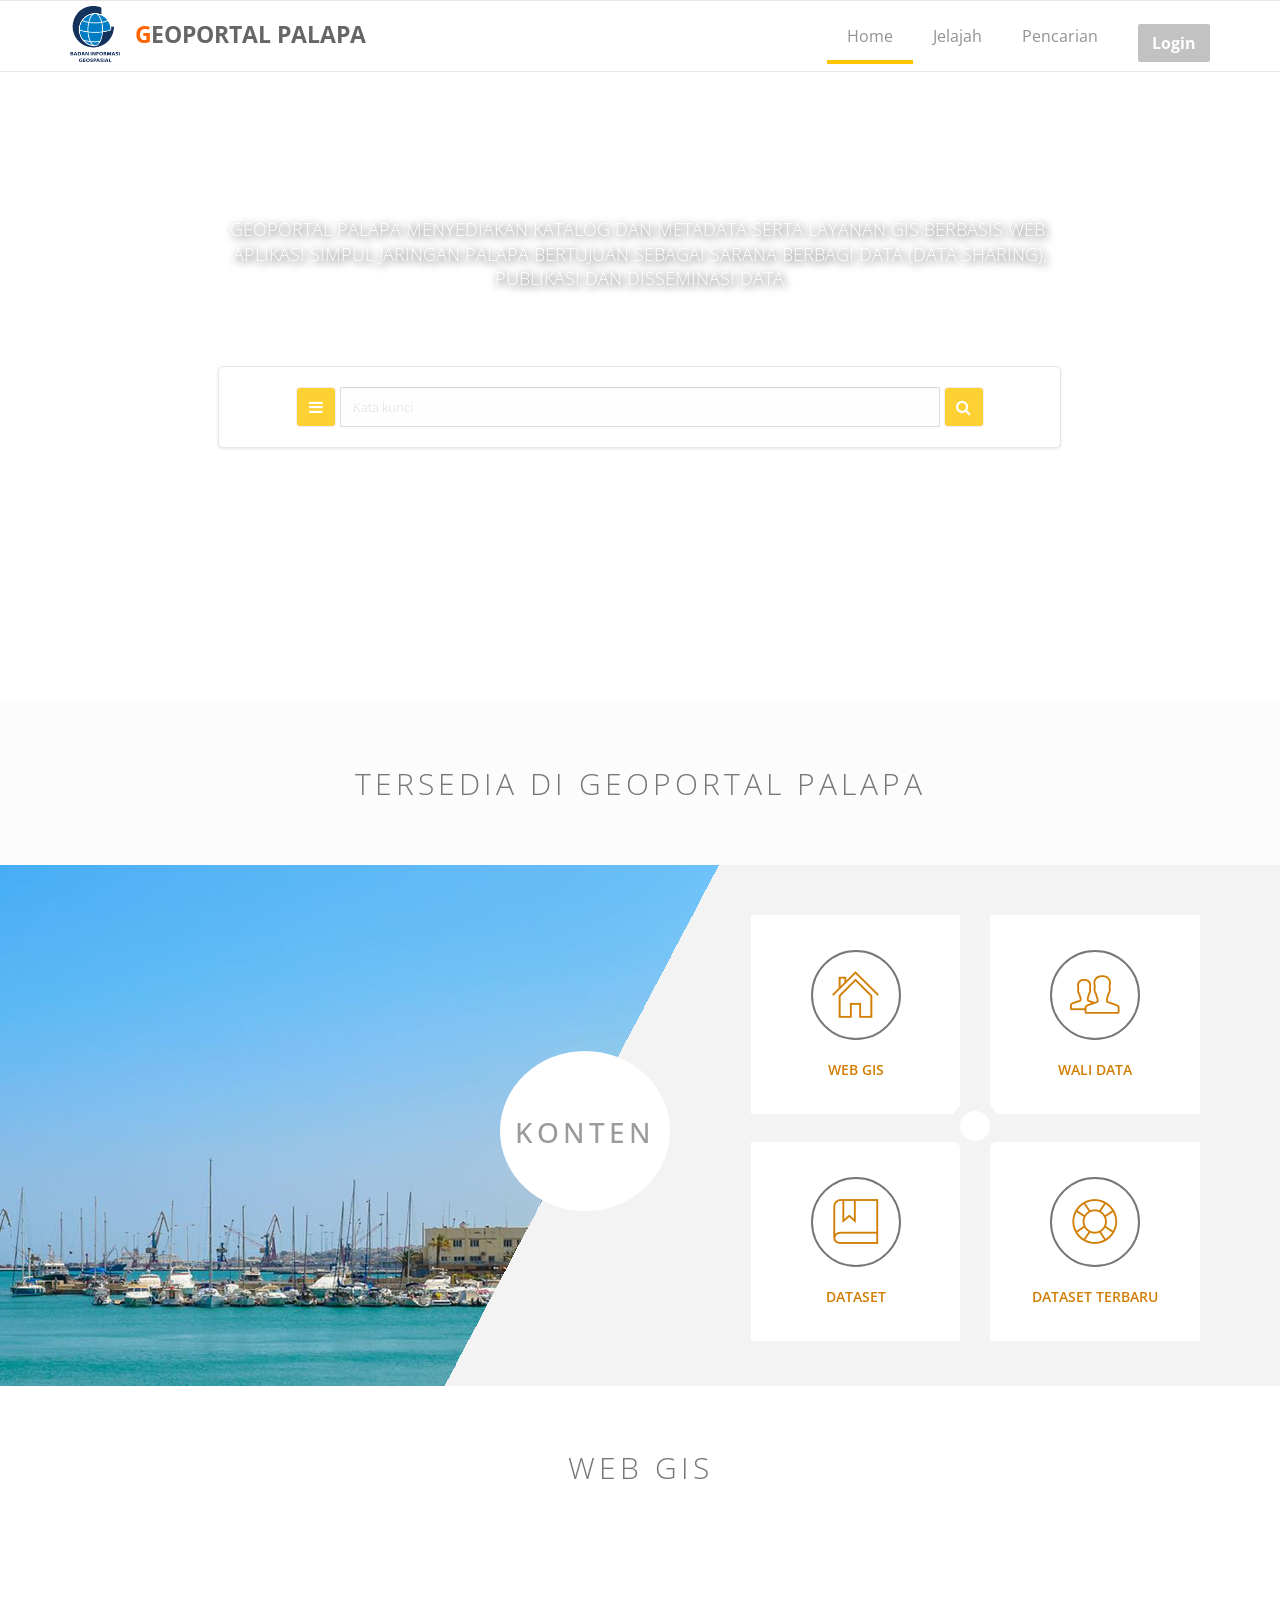
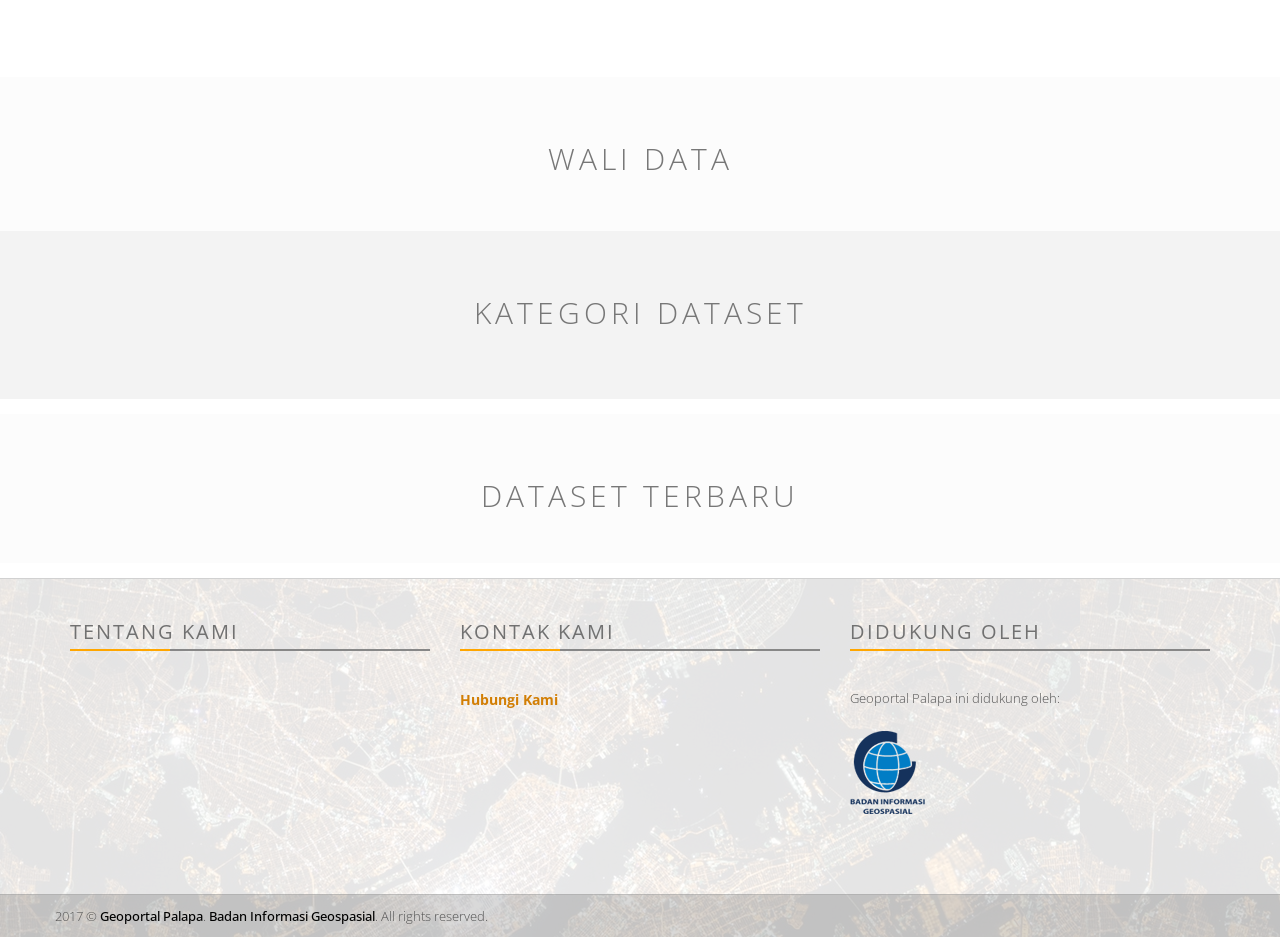
==== index.html @ 7ddc9ceb "r201801091042" ====
<!DOCTYPE html>
<!--[if lt IE 7]>      <html class="no-js lt-ie9 lt-ie8 lt-ie7"> <![endif]-->
<!--[if IE 7]>         <html class="no-js lt-ie9 lt-ie8"> <![endif]-->
<!--[if IE 8]>         <html class="no-js lt-ie9"> <![endif]-->
<!--[if gt IE 8]><!-->
<html class="no-js">
<!--<![endif]-->

<head>
    <meta charset="utf-8">
    <meta http-equiv="X-UA-Compatible" content="IE=edge">
    <title id="title-index"></title>
    <meta name="description" content="Geoportal Palapa Badan Informasi Geospasial">
    <meta name="author" content="Palapa">
    <meta name="keyword" content="geoportal, big, palapa, geoportal palapa">
    <meta name="viewport" content="width=device-width, initial-scale=1">

    <link href='http://fonts.googleapis.com/css?family=Open+Sans:400,300,700,800' rel='stylesheet' type='text/css'>

    <!-- Place favicon.ico and apple-touch-icon.png in the root directory -->
    <link rel="shortcut icon" href="favicon.ico" type="image/x-icon">
    <link rel="icon" href="favicon.ico" type="image/x-icon">

    <link rel="stylesheet" href="assets/css/normalize.css">
    <link rel="stylesheet" href="assets/css/font-awesome.min.css">
    <link rel="stylesheet" href="assets/css/fontello.css">
    <link href="assets/fonts/icon-7-stroke/css/pe-icon-7-stroke.css" rel="stylesheet">
    <link href="assets/fonts/icon-7-stroke/css/helper.css" rel="stylesheet">
    <link href="assets/css/animate.css" rel="stylesheet" media="screen">
    <link rel="stylesheet" href="assets/css/bootstrap-select.min.css">
    <link rel="stylesheet" href="bootstrap/css/bootstrap.min.css">
    <link rel="stylesheet" href="assets/css/icheck.min_all.css">
    <link rel="stylesheet" href="assets/css/price-range.css">
    <link rel="stylesheet" href="assets/css/owl.carousel.css">
    <link rel="stylesheet" href="assets/css/owl.theme.css">
    <link rel="stylesheet" href="assets/css/owl.transitions.css">
    <link rel="stylesheet" href="assets/css/style.css">
    <link rel="stylesheet" href="assets/css/responsive.css">

    <link rel="stylesheet" href="assets/metadata/css/style.css">




</head>

<body>
    <script src="assets/js/jquery-1.11.3.min.js" type="text/javascript"></script>
    <script src="assets/js/jssor.slider-26.7.0.min.js" type="text/javascript"></script>
    <script type="text/javascript">
        jQuery(document).ready(function($) {

            var jssor_1_options = {
                $AutoPlay: 1,
                $Idle: 0,
                $SlideDuration: 5000,
                $SlideEasing: $Jease$.$Linear,
                $PauseOnHover: 4,
                $SlideWidth: 200,
                $SlideSpacing: 5,
                $Cols: 6,
                $ArrowNavigatorOptions: {
                    $Class: $JssorArrowNavigator$,
                    $Steps: 5
                },
                $BulletNavigatorOptions: {
                    $Class: $JssorBulletNavigator$
                },
                $Align: 0
            };

            var jssor_1_slider = new $JssorSlider$("jssor_1", jssor_1_options);

            /*#region responsive code begin*/

            var MAX_WIDTH = 980;

            function ScaleSlider() {
                var containerElement = jssor_1_slider.$Elmt.parentNode;
                var containerWidth = containerElement.clientWidth;

                if (containerWidth) {

                    var expectedWidth = Math.min(MAX_WIDTH || containerWidth, containerWidth);

                    jssor_1_slider.$ScaleWidth(expectedWidth);
                } else {
                    window.setTimeout(ScaleSlider, 30);
                }
            }

            ScaleSlider();

            $(window).bind("load", ScaleSlider);
            $(window).bind("resize", ScaleSlider);
            $(window).bind("orientationchange", ScaleSlider);
            /*#endregion responsive code end*/
        });
    </script>
    <style>
        /* jssor slider loading skin spin css */
        
        .jssorl-009-spin img {
            animation-name: jssorl-009-spin;
            animation-duration: 1.6s;
            animation-iteration-count: infinite;
            animation-timing-function: linear;
        }
        
        @keyframes jssorl-009-spin {
            from {
                transform: rotate(0deg);
            }
            to {
                transform: rotate(360deg);
            }
        }
        
        .jssorb057 .i {
            position: absolute;
            cursor: pointer;
        }
        
        .jssorb057 .i .b {
            fill: none;
            stroke: #fff;
            stroke-width: 2000;
            stroke-miterlimit: 10;
            stroke-opacity: 0.4;
        }
        
        .jssorb057 .i:hover .b {
            stroke-opacity: .7;
        }
        
        .jssorb057 .iav .b {
            stroke-opacity: 1;
        }
        
        .jssorb057 .i.idn {
            opacity: .3;
        }
        
        .jssora073 {
            display: block;
            position: absolute;
            cursor: pointer;
        }
        
        .jssora073 .a {
            fill: #ddd;
            fill-opacity: .7;
            stroke: #000;
            stroke-width: 160;
            stroke-miterlimit: 10;
            stroke-opacity: .7;
        }
        
        .jssora073:hover {
            opacity: .8;
        }
        
        .jssora073.jssora073dn {
            opacity: .4;
        }
        
        .jssora073.jssora073ds {
            opacity: .3;
            pointer-events: none;
        }
    </style>

    <div id="preloader">
        <div id="status">&nbsp;</div>
    </div>

    <nav class="navbar navbar-default">
        <div class="container">
            <!-- Brand and toggle get grouped for better mobile display -->
            <div class="navbar-header">
                <button type="button" class="navbar-toggle collapsed" data-toggle="collapse" data-target="#navigation">
                    <span class="sr-only">Toggle navigation</span>
                    <span class="icon-bar"></span>
                    <span class="icon-bar"></span>
                    <span class="icon-bar"></span>
                </button>
                <a class="navbar-brand" href="index.html">
                    <img src="assets/img/logo_big.png" alt="" id="logos">
                </a>
                <span class="text_logo pull-left">
                    <b>
                        <font color="#f60" style="margin-right: -7px;">G</font>
                        <font color="#666" id="organisasi-logo">EOPORTAL PALAPA</font>
                        </font>
                    </b>
                </span>
            </div>

            <!-- Collect the nav links, forms, and other content for toggling -->
            <div class="collapse navbar-collapse yamm" id="navigation">
                <div class="button navbar-right">
                    <a href="/gspalapa/">
                        <button class="navbar-btn nav-button" data-wow-delay="0.4s">Login</button>
                    </a>
                </div>
                <ul class="main-nav nav navbar-nav navbar-right">
                    <li class="dropdown ymm-sw " data-wow-delay="0.8s">
                        <a href="index.html" class="dropdown-toggle active" data-toggle="dropdown" data-hover="dropdown" data-delay="200">Home</a>
                    </li>

                    <li>
                        <a class="" href="jelajah.html">Jelajah</a>
                    </li>
                    <li>
                        <a class="" href="pencarian.html">Pencarian</a>
                    </li>
                    <!-- <li><a class="" href="contact.html">Kontak</a></li> -->
                </ul>
            </div>
            <!-- /.navbar-collapse -->
        </div>
        <!-- /.container-fluid -->
    </nav>
    <!-- End of nav bar -->

    <div class="slider-area">
        <div class="slider">
            <div id="bg-slider" class="owl-carousel owl-theme">

            </div>
        </div>
        <div class="slider-content">
            <div class="row">
                <div class="col-lg-8 col-lg-offset-2 col-md-10 col-md-offset-1 col-sm-12">
                    <h2 id="judul-slider-depan"></h2>
                    <p class="">
                        <font id="tagline" color="white" size="4px">
                            GEOPORTAL PALAPA MENYEDIAKAN KATALOG DAN METADATA SERTA LAYANAN GIS BERBASIS WEB. APLIKASI SIMPUL JARINGAN PALAPA BERTUJUAN SEBAGAI SARANA BERBAGI DATA (DATA SHARING), PUBLIKASI DAN DISSEMINASI DATA
                        </font>
                    </p>
                    <div class="search-form wow pulse" data-wow-delay="0.8s">

                        <form action="pencarian.html" class=" form-inline" method="get">
                            <button id='burgermenu' class="btn  toggle-btn" type="button" title="Advance Search">
                                <i class="fa fa-bars"></i>
                            </button>

                            <div class="form-group">
                                <input type="text" class="form-control keyword" placeholder="Kata kunci" name="keyword">
                            </div>

                            <button class="btn search-btn" type="submit" title="Cari" id="searchbtn">
                                <i class="fa fa-search"></i>
                            </button>

                            <div style="display: none;" class="search-toggle">

                                <div class="search-row">
                                    <div class="panel-body search-widget">

                                        <fieldset class="padding-5" style="float: left;">
                                            <div class="row">
                                                <div class="col-xs-12">
                                                    <div id="i_search_map" class="map"></div>
                                                </div>
                                            </div>
                                        </fieldset>
                                        <fieldset>
                                            <div class="row padding-5">
                                                <div class="col-xs-12">
                                                    <select id="lunchBegins" class="selectpicker" name="kategori" data-live-search="true" data-live-search-style="begins" title="Semua Kategori">

                                                    </select>
                                                </div>
                                            </div>
                                        </fieldset>
                                        <fieldset>
                                            <div class="row padding-5">
                                                <div class="col-xs-12">
                                                    <select id="lunchBegins2" data-live-search="true" name="walidata" class="selectpicker show-tick form-control" title="Semua Wali Data">
                                                    </select>
                                                </div>
                                            </div>
                                        </fieldset>

                                        <fieldset>
                                            <div class="row padding-5">
                                                <div class="col-xs-12">
                                                    <input value="" id="bbox" type="hidden" name="bbox" />
                                                    <button class="button btn largesearch-btn" value="Search" id="searchbtn" type="submit">Search</button>
                                                </div>
                                            </div>
                                        </fieldset>
                                    </div>
                                </div>
                                <br>

                                <!-- End of  -->

                                <hr>
                            </div>

                    </div>

                    </form>
                </div>
            </div>
        </div>
    </div>
    </div>

    <!-- Tittle Welcome -->
    <div class="content-area home-area-1 recent-property" style="background-color: #FCFCFC; padding-bottom: 55px;">
        <div class="container">
            <div class="row">
                <div class="col-md-10 col-md-offset-1 col-sm-12 text-center page-title">
                    <!-- /.feature title -->
                    <h2>Tersedia di Geoportal Palapa</h2>
                </div>
            </div>


        </div>
    </div>
    </div>

    <!-- Inside Geoportal Palapa -->
    <div class="Welcome-area">
        <div class="container">
            <div class="row">
                <div class="col-md-12 Welcome-entry  col-sm-12">
                    <div class="col-md-5 col-md-offset-2 col-sm-6 col-xs-12">
                        <div class="welcome_text wow fadeInLeft" data-wow-delay="0.3s" data-wow-offset="100">
                            <div class="row">
                                <div class="col-md-10 col-md-offset-1 col-sm-12 text-center page-title">
                                    <!-- /.feature title -->
                                    <h2 style="font-size: 28px;">
                                        <br>KONTEN</h2>
                                </div>
                            </div>
                        </div>
                    </div>
                    <!-- four box welcome -->
                    <div class="col-md-5 col-sm-6 col-xs-12">
                        <div class="welcome_services wow fadeInRight" data-wow-delay="0.3s" data-wow-offset="100">
                            <div class="row">
                                <a href="#webgis">
                                    <div class="col-xs-6 m-padding">
                                        <div class="welcome-estate">
                                            <div class="welcome-icon">
                                                <i class="pe-7s-home pe-4x"></i>
                                            </div>
                                            <h3>Web Gis</h3>
                                        </div>
                                    </div>
                                </a>
                                <a href="#walidata">
                                    <div class="col-xs-6 m-padding">
                                        <div class="welcome-estate">
                                            <div class="welcome-icon">
                                                <i class="pe-7s-users pe-4x"></i>
                                            </div>
                                            <h3>
                                                <font id="jumlah_wali_data" color="#f60"></font> Wali Data</h3>

                                        </div>
                                    </div>
                                </a>
                                <div class="col-xs-12 text-center">
                                    <i class="welcome-circle"></i>
                                </div>
                                <a href="#dataset_kategori">
                                    <div class="col-xs-6 m-padding">
                                        <div class="welcome-estate">
                                            <div class="welcome-icon">
                                                <i class="pe-7s-notebook pe-4x"></i>
                                            </div>
                                            <h3>
                                                <font color="#f60" id="jml_dataset"></font> Dataset</h3>
                                        </div>
                                    </div>
                                </a>
                                <a href="#dataset_terbaru">
                                    <div class="col-xs-6 m-padding">
                                        <div class="welcome-estate">
                                            <div class="welcome-icon">
                                                <i class="pe-7s-help2 pe-4x"></i>
                                            </div>
                                            <h3>Dataset Terbaru </h3>
                                        </div>
                                    </div>
                                </a>
                            </div>
                        </div>
                    </div>
                </div>
            </div>
        </div>
    </div>

    <section id="webgis">
        <!-- Tittle Web Gis Banner-->
        <div class="content-area home-area-1 recent-property" style="background-color: #fff; padding-bottom: 55px;">
            <div class="container">
                <div class="row">
                    <div class="col-md-10 col-md-offset-1 col-sm-12 text-center page-title">
                        <!-- /.feature title -->
                        <h2>WEB GIS</h2>
                    </div>
                </div>

            </div>
        </div>
        </div>

        <!-- Slider banner start here -->
        <div id="jssor_1" style="position:relative;margin:0 auto;top:3px;left:0px;width:980px;height:120px;overflow:hidden;visibility:hidden;">
            <!-- Loading Screen -->
            <div data-u="loading" class="jssorl-009-spin" style="position:absolute;top:0px;left:0px;width:100%;height:100%;text-align:center;background-color:rgba(0,0,0,0.7);">
                <img style="margin-top:-19px;position:relative;top:50%;width:38px;height:38px;" src="assets/img/banner/spin.svg" />
            </div>
            <div id="linkweb" data-u="slides" style="cursor:default;position:relative;top:0px;left:0px;width:980px;height:120px;overflow:hidden;">
                <!-- <div><a href="#"><img data-u="image" src="assets/img/banner/ina.jpg" alt="TEST" target="_blank" /></a></div>
                <div><a href="#"><img data-u="image" src="assets/img/banner/ina.jpg" alt="TEST" target="_blank" /></a></div>
                <div><a href="#"><img data-u="image" src="assets/img/banner/ina.jpg" alt="TEST" target="_blank" /></a></div> -->
            </div>
            <!-- Bullet Navigator -->
            <div data-u="navigator" class="jssorb057" style="position:absolute;bottom:12px;right:12px;" data-autocenter="1" data-scale="0.5" data-scale-bottom="0.75">
                <div data-u="prototype" class="i" style="width:16px;height:16px;">
                    <svg viewbox="0 0 16000 16000" style="position:absolute;top:0;left:0;width:100%;height:100%;">
                        <circle class="b" cx="8000" cy="8000" r="5000"></circle>
                    </svg>
                </div>
            </div>
            <!-- Arrow Navigator -->
            <div data-u="arrowleft" class="jssora073" style="width:50px;height:50px;top:0px;left:10px;" data-autocenter="2" data-scale="0.75" data-scale-left="0.75">
                <svg viewbox="0 0 16000 16000" style="position:absolute;top:0;left:0;width:100%;height:100%;">
                    <path class="a" d="M4037.7,8357.3l5891.8,5891.8c100.6,100.6,219.7,150.9,357.3,150.9s256.7-50.3,357.3-150.9 l1318.1-1318.1c100.6-100.6,150.9-219.7,150.9-357.3c0-137.6-50.3-256.7-150.9-357.3L7745.9,8000l4216.4-4216.4 c100.6-100.6,150.9-219.7,150.9-357.3c0-137.6-50.3-256.7-150.9-357.3l-1318.1-1318.1c-100.6-100.6-219.7-150.9-357.3-150.9 s-256.7,50.3-357.3,150.9L4037.7,7642.7c-100.6,100.6-150.9,219.7-150.9,357.3C3886.8,8137.6,3937.1,8256.7,4037.7,8357.3 L4037.7,8357.3z"></path>
                </svg>
            </div>
            <div data-u="arrowright" class="jssora073" style="width:50px;height:50px;top:0px;right:10px;" data-autocenter="2" data-scale="0.75" data-scale-right="0.75">
                <svg viewbox="0 0 16000 16000" style="position:absolute;top:0;left:0;width:100%;height:100%;">
                    <path class="a" d="M11962.3,8357.3l-5891.8,5891.8c-100.6,100.6-219.7,150.9-357.3,150.9s-256.7-50.3-357.3-150.9 L4037.7,12931c-100.6-100.6-150.9-219.7-150.9-357.3c0-137.6,50.3-256.7,150.9-357.3L8254.1,8000L4037.7,3783.6 c-100.6-100.6-150.9-219.7-150.9-357.3c0-137.6,50.3-256.7,150.9-357.3l1318.1-1318.1c100.6-100.6,219.7-150.9,357.3-150.9 s256.7,50.3,357.3,150.9l5891.8,5891.8c100.6,100.6,150.9,219.7,150.9,357.3C12113.2,8137.6,12062.9,8256.7,11962.3,8357.3 L11962.3,8357.3z"></path>
                </svg>
            </div>
        </div>
        <!-- <script type="text/javascript">jssor_1_slider_init();</script> -->
    </section>

    <!--Walidata -->
    <section id="walidata">
        <div class="testimonial-area recent-property" style="background-color: #FCFCFC; padding-bottom: 15px; margin-top: 8px;">
            <div class="container">
                <div class="row">
                    <div class="col-md-10 col-md-offset-1 col-sm-12 text-center page-title">
                        <!-- /.feature title -->
                        <h2>Wali Data </h2>
                        <div id="tes"></div>
                    </div>
                </div>
                <div class="row">
                    <div class="row testimonial">
                        <div class="col-md-12">
                            <div id="walidata-logo-slider">
                                <!-- <div class="item">
                                        <div class="client-face wow fadeInRight" data-wow-delay=".9s"> 
                                            <img src="assets/img/walidata/bappeda.png" alt="">
                                        </div>
                                        <div class="client-text">                                
                                            <a href="#"><h4><strong>Bappeda </strong><i>Kota Bogor</i></h4></a>
                                            <h6>10 dataset</h6>
                                        </div>
                                    </div> -->
                            </div>
                        </div>
                    </div>
                </div>
            </div>
        </div>
    </section>

    <!-- Count area -->
    <section id="dataset_kategori">
        <div class="count-area" style="background-color: #F3F3F3;">
            <div class="container">
                <div class="row">
                    <div class="col-md-10 col-md-offset-1 col-sm-12 text-center page-title">
                        <!-- /.feature title -->
                        <h2>Kategori Dataset</h2>
                    </div>
                </div>

                <!-- Icon Section -->
                <div class="row">
                    <div class="col-md-12 col-xs-12 percent-blocks m-main" data-waypoint-scroll="true">
                        <div class="row">

                            <div id="kategori_dataset">

                            </div>
                        </div>
                    </div>
                </div>
            </div>
        </div>
    </section>

    <!-- Count area -->
    <section id="dataset_terbaru" class="section parralax">
        <div class="count-area" style="padding-bottom: 40px;">
            <div class="container">
                <div class="row">
                    <div class="col-md-10 col-md-offset-1 col-sm-12 text-center page-title">
                        <!-- /.feature title -->
                        <h2>Dataset Terbaru</h2>
                    </div>
                </div>

                <!-- New Dataset Section -->
                <div class="col-md-12 clear">
                    <div id="list-type" class="proerty-th">



                        <!-- <div class="col-sm-6 col-md-3 p0 wow fadeInUp animated" data-wow-delay="0.2s">
                                <div class="box-two proerty-item">
                                    <div class="item-thumb">
                                        <a href="#"><img src="assets/img/pencarian/jala.png"></a>
                                        </div>

                                        <div class="item-entry overflow">
                                            <h5><a href="property-1.html"> Jala </a></h5>
                                            <div class="dot-hr"></div>
                                            <span class="pull-left"><b> Ketegori </span>
                                            <span class="proerty-price pull-right">
                                                <img src="assets/img/maps_look.png" width="20px" height="20px" title="Lihat peta" data-toggle="modal" data-target="#viewPeta" class="cursor_pointer">
                                                <img src="assets/img/metadata.png" width="20px" height="20px" title="Lihat metadata" data-toggle="modal" data-target="#metaData" class="cursor_pointer">
                                                <img src="assets/img/download.png" width="20px" height="20px" title="Download" data-toggle="modal" data-target="#downloadModal" class="cursor_pointer">
                                            </span>
                                            <p style="display: none;">Sebaran empang Suspendisse ultricies Suspendisse ultricies Nulla quis dapibus nisl. Suspendisse ultricies commodo arcu nec pretium ...</p>
                                            <div class="property-icon">
                                                    Walidata  
                                            </div>
                                        </div>
                                    </div>
                                </div>  -->

                    </div>
                </div>
            </div>
        </div>
    </section>

    <!-- Footer area-->
    <div class="footer-area">

        <div class=" footer">
            <div class="container">
                <div class="row">

                    <div class="col-md-4 col-sm-6">
                        <div class="single-footer">
                            <h4>Tentang Kami </h4>
                            <div class="footer-title-line"></div>
                            <!-- Ambil api tentang kami sistem info dari frontend.js-->
                            <div id="footer-tentang-kami"></div>
                        </div>
                    </div>
                    <div class="col-md-4 col-sm-6">
                        <div class="single-footer">
                            <h4>Kontak Kami </h4>
                            <div class="footer-title-line"></div>
                            <!-- Ambil api sistem info dari frontend.js-->
                            <div id="organisasi"></div>
                            <div id="alamat-footer"></div>
                            <div id="email-footer"></div>
                            <div id="phone"></div>
                            <div id="fax"></div>
                            <span>
                                <a href="contact.html" style="color:#d27e04;">Hubungi Kami</a>
                            </span>
                        </div>
                    </div>

                    <div class="col-md-4 col-sm-6">
                        <div class="single-footer news-letter">
                            <h4>Didukung Oleh</h4>
                            <div class="footer-title-line"></div>
                            <p>Geoportal Palapa ini didukung oleh:</p>
                            <div class="social pull-left">
                                <a href="http://www.big.go.id">
                                    <img src="images/logo_big.png" class="logobig" />
                                </a>
                                <!-- <ul>
                                    <li>
                                        <a class="wow fadeInUp animated" href="https://twitter.com/geoportal_palapa">
                                            <i class="fa fa-twitter"></i>
                                        </a>
                                    </li>
                                    <li>
                                        <a class="wow fadeInUp animated" href="https://www.facebook.com/geoportal_palapa" data-wow-delay="0.2s">
                                            <i class="fa fa-facebook"></i>
                                        </a>
                                    </li>
                                    <li>
                                        <a class="wow fadeInUp animated" href="https://plus.google.com/geoportal_palapa" data-wow-delay="0.3s">
                                            <i class="fa fa-google-plus"></i>
                                        </a>
                                    </li>
                                    <li>
                                        <a class="wow fadeInUp animated" href="https://instagram.com/geoportal_palapa" data-wow-delay="0.4s">
                                            <i class="fa fa-instagram"></i>
                                        </a>
                                    </li>
                                    <li>
                                        <a class="wow fadeInUp animated" href="https://instagram.com/geoportal_palapa" data-wow-delay="0.6s">
                                            <i class="fa fa-dribbble"></i>
                                        </a>
                                    </li>
                                </ul> -->
                            </div>
                        </div>
                    </div>

                </div>
            </div>
        </div>

        <div class="footer-copy text-center">
            <div class="container">
                <div class="row">
                    <div class="pull-left">
                        <span> 2017 &copy;
                            <a href="http://geoportal.big.go.id" target="_BLANK">Geoportal Palapa</a>.
                            <a href="http://big.go.id" target="_BLANK">Badan Informasi Geospasial</a>. All rights reserved. </span>
                    </div>
                    <!-- <div class="bottom-menu pull-right">
                        <ul>
                            <li>
                                <a class="" href="index.html" data-wow-delay="0.2s">Home</a>
                            </li>
                            <li>
                                <a class="" href="jelajah.html" data-wow-delay="0.3s">Jelajah</a>
                            </li>
                            <li>
                                <a class="" href="pencarian.html" data-wow-delay="0.4s">Pencarian</a>
                            </li>
                            <li>
                                <a class="" href="contact.html" data-wow-delay="0.6s">Kontak</a>
                            </li>
                        </ul>
                    </div> -->
                </div>
            </div>
        </div>

    </div>

    <!-- Modal View Peta -->
    <div class="modal fade" id="viewPeta" role="dialog">
        <div class="modal-dialog" style="width: 50%;">
            <div class="modal-content">
                <!-- Modal Header -->
                <div class="modal-header">
                    <button type="button" class="close" data-dismiss="modal">
                        <span aria-hidden="true">&times;</span>
                        <span class="sr-only">Close</span>
                    </button>
                    <h4 class="modal-title" id="myModalLabel">WMS Preview</h4>
                </div>

                <!-- Modal Body -->
                <div class="modal-body">
                    <div id="i_prev_map" class="map"></div>
                </div>

                <!-- Modal Footer -->
                <div class="modal-footer">
                    <button type="button" class="btn btn-default" data-dismiss="modal">Close</button>
                    <!-- <button type="button" class="btn btn-primary submitBtn" onclick="submitContactForm()">SUBMIT</button> -->
                </div>
            </div>
        </div>
    </div>

    <!-- Modal Metadata -->
    <div class="modal fade" id="metaData" role="dialog">
        <div class="modal-dialog" style="width:50%;height:65%">
            <div class="modal-content" id="modalmeta">
                <!-- Modal Header -->
                <div class="modal-header">
                    <button type="button" class="close" data-dismiss="modal">
                        <span aria-hidden="true">&times;</span>
                        <span class="sr-only">Close</span>
                    </button>
                    <h4 class="modal-title" id="myModalLabel">Metadata</h4>
                </div>

                <!-- Modal Body -->
                <div class="modal-body">
                    <div id="metadata1">

                        <div class="row">


                            <form name="form_metadata" class="form-horizontal" role="form">

                                <div class="container col-sm-12">

                                    <div class="accordion-option">
                                        <h3 class="title"></h3>
                                        <a href="javascript:void(0)" class="toggle-accordion active" accordion-id="#accordion200"></a>
                                    </div>
                                    <div class="clearfix"></div>
                                    <div class="panel-group" id="accordion200" role="tablist" aria-multiselectable="true">
                                        <div class="panel panel-default">
                                            <div class="panel-heading" role="tab" id="headingOne200">
                                                <h4 class="panel-title">
                                                    <a role="button" data-toggle="collapse" data-parent="#accordion" href="#collapseOne200" aria-expanded="true" aria-controls="collapseOne200">
                                                       Metadata
                                                    </a>
                                                </h4>
                                            </div>
                                            <div id="collapseOne200" class="panel-collapse collapse in" role="tabpanel" aria-labelledby="headingOne200">
                                                <div class="panel-body">


                                                    <div class="form-group" id="file_title">
                                                        <label class="control-label col-sm-3 ">Title</label>
                                                        <div class="col-sm-9">
                                                            <input type="text" class="form-control" id="type_title" disabled="true" />
                                                        </div>
                                                    </div>

                                                    <div class="form-group" id="file_subject">
                                                        <label class="control-label col-sm-3 ">Subject</label>
                                                        <div class="col-sm-9">
                                                            <input type="text" class="form-control" id="type_subject" disabled="true" />
                                                        </div>
                                                    </div>


                                                    <div class="form-group" id="file_dataset">
                                                        <label class="control-label col-sm-3 ">Type </label>
                                                        <div class="col-sm-9">
                                                            <input type="text" class="form-control" id="type_dataset" disabled="true" />
                                                        </div>
                                                    </div>


                                                    <div class="form-group" id="file_abstract">
                                                        <label class="control-label col-sm-3 ">Abstract </label>
                                                        <div class="col-sm-9">
                                                            <input type="text" class="form-control" id="type_abstract" disabled="true" />
                                                        </div>
                                                    </div>


                                                    <div class="form-group" id="file_identifier">
                                                        <label class="control-label col-sm-3 ">Identifier </label>
                                                        <div class="col-sm-9">
                                                            <input type="text" class="form-control" id="type_identifier" disabled="true" />
                                                        </div>
                                                    </div>

                                                    <div class="form-group" id="file_wms">
                                                        <label class="control-label col-sm-3 ">WMS </label>
                                                        <div class="col-sm-9">
                                                            <input type="text" class="form-control" id="type_wms" disabled="true" />
                                                        </div>
                                                    </div>


                                                    <div class="form-group" id="file_wfs">
                                                        <label class="control-label col-sm-3 ">WFS </label>
                                                        <div class="col-sm-9">
                                                            <input type="text" class="form-control" id="type_wfs" disabled="true" />
                                                        </div>
                                                    </div>


                                                    <div class="form-group" id="file_bbox">
                                                        <label class="control-label col-sm-3 ">Bounding box</label>
                                                        <div class="col-sm-9">
                                                            <input type="text" class="form-control" id="type_bbox" disabled="true" />
                                                        </div>
                                                    </div>





                                                </div>
                                                <!-- div class="panel-body" -->
                                            </div>
                                            <!-- div id="collapseOne200" class="panel-collapse collapse in" role="tabpanel" aria-labelledby="headingOne200" -->
                                        </div>
                                        <!-- div class="panel panel-default" -->


                                    </div>
                                    <!-- div class="panel-group" id="accordion200" role="tablist" aria-multiselectable="true" -->

                                </div>
                                <!-- div class="container col-sm-12" -->
                            </form>
                            <!-- form name="form_metadata" class="form-horizontal" role="form" -->
                        </div>
                        <!-- div class="row" -->








                    </div>
                    <!-- div id="metadata1" -->

                    <div id="metadata2" hidden="true">
                        <!-- metadata lengkap -->



                        <div class="row">

                            <!--- =============================================  -->
                            <form name="form_metadata" class="form-horizontal" role="form">

                                <div class="container col-sm-12">


                                    <div class="accordion-option">
                                        <!--  <h3 class="title">Metadata</h3> -->
                                        <a href="javascript:void(0)" class="toggle-accordion active" accordion-id="#accordion"></a>
                                    </div>
                                    <div class="clearfix"></div>
                                    <div class="panel-group" id="accordion" role="tablist" aria-multiselectable="true">
                                        <div class="panel panel-default">


                                            <div class="panel-heading" role="tab" id="headingOne">
                                                <h6 class="panel-title">
                                                    <a role="button" data-toggle="collapse" data-parent="#accordion" href="#collapse1" aria-expanded="false" aria-controls="collapse1">
                                                        Metadata
                                                    </a>
                                                </h6>
                                            </div>
                                            <div id="collapse1" class="panel-collapse collapse" role="tabpanel" aria-labelledby="heading1">
                                                <div class="panel-body">

                                                    <div class="form-group" id="fileIdentifier1">
                                                        <label class="control-label col-sm-3 ">FIle Identifier</label>
                                                        <div class="col-sm-9">
                                                            <input type="text" class="form-control" id="fileIdentifier" disabled="true" />
                                                        </div>
                                                    </div>


                                                    <div class="form-group" id="language1">
                                                        <label class="control-label col-sm-3" for="inputError">Language</label>
                                                        <div class="col-sm-9">
                                                            <input type="text" class="form-control" id="language" disabled="true" />
                                                        </div>
                                                    </div>

                                                    <div class="form-group" id="characterSet1">
                                                        <label class="control-label col-sm-3">Characterset</label>
                                                        <div class="col-sm-9">
                                                            <input type="text" class="form-control" id="characterSet" disabled="true" />
                                                        </div>
                                                    </div>

                                                    <div class="form-group" id="hierarchyLevel1">
                                                        <label class="control-label col-sm-3">HierarchyLevel</label>
                                                        <div class="col-sm-9">
                                                            <input type="text" class="form-control" id="hierarchyLevel" disabled="true" />
                                                        </div>
                                                    </div>


                                                    <div class="form-group" id="metadataStandardName1">
                                                        <label class="control-label col-sm-3">Metadatastandardname</label>
                                                        <div class="col-sm-9">
                                                            <input type="text" class="form-control" id="metadataStandardName" disabled="true" />
                                                        </div>
                                                    </div>

                                                    <div class="form-group" id="metadataStandardVersion1">
                                                        <label class="control-label col-sm-3">Metadatastandardversion</label>
                                                        <div class="col-sm-9">
                                                            <input type="text" class="form-control" id="metadataStandardVersion" disabled="true" />
                                                        </div>
                                                    </div>


                                                    <div class="form-group" id="datestamp1">
                                                        <label class="control-label col-sm-3">Datestamp</label>
                                                        <div class="col-sm-9">
                                                            <input type="text" class="form-control" id="datestamp" disabled="true" />
                                                        </div>
                                                    </div>

                                                    <div class="form-group" id="dataSetURI1">
                                                        <label class="control-label col-sm-3">DataSetURI</label>
                                                        <div class="col-sm-9">
                                                            <input type="text" class="form-control" id="dataSetURI" disabled="true" />
                                                        </div>
                                                    </div>




                                                </div>
                                            </div>
                                        </div>

                                        <br>
                                        <div class="panel panel-default">
                                            <div class="panel-heading" role="tab" id="heading2">
                                                <h4 class="panel-title">
                                                    <a class="collapsed" role="button" data-toggle="collapse" data-parent="#accordion" href="#collapse2" aria-expanded="false" aria-controls="collapse2">
                                                        Contact
                                                    </a>
                                                </h4>
                                            </div>
                                            <div id="collapse2" class="panel-collapse collapse" role="tabpanel" aria-labelledby="heading2">
                                                <div class="panel-body">
                                                    <!--  <div class="panel panel-default">
                                                                                    <div class="panel-heading" role="tab" id="heading3">
                                                                                      <h4 class="panel-title">
                                                                                      <a class="collapsed" role="button" data-toggle="collapse" data-parent="#accordion" href="#collapse3" aria-expanded="true" aria-controls="collapse3">
                                                                                      CI_ResponsibleParty
                                                                                      </a>
                                                                                    </h4>
                                                                                    </div> -->
                                                    <!-- <div id="collapse3" class="panel-collapse collapse in" role="tabpanel" aria-labelledby="heading3">
                                                                                      <div class="panel-body"> -->

                                                    <div class="form-group" id="individualName1">
                                                        <label class="control-label col-sm-3 ">IndividualName</label>
                                                        <div class="col-sm-9">
                                                            <input type="text" class="form-control" id="individualName" disabled="true" />
                                                        </div>
                                                    </div>

                                                    <div class="form-group" id="organisationName1">
                                                        <label class="control-label col-sm-3">OrganisationName</label>
                                                        <div class="col-sm-9">
                                                            <input type="text" class="form-control" id="organisationName" disabled="true" />
                                                        </div>
                                                    </div>


                                                    <div class="form-group" id="positionName1">
                                                        <label class="control-label col-sm-3" for="inputError">PositionName</label>
                                                        <div class="col-sm-9">
                                                            <input type="text" class="form-control" id="positionName" disabled="true" />
                                                        </div>
                                                    </div>

                                                    <div class="form-group" id="phone1">
                                                        <label class="control-label col-sm-3">Phone</label>
                                                        <div class="col-sm-9">
                                                            <input type="text" class="form-control" id="phone" disabled="true" />
                                                        </div>
                                                    </div>

                                                    <div class="form-group" id="facsimile1">
                                                        <label class="control-label col-sm-3">Facsimile</label>
                                                        <div class="col-sm-9">
                                                            <input type="text" class="form-control" id="facsimile" disabled="true" />
                                                        </div>
                                                    </div>

                                                    <div class="form-group" id="deliveryPoint1">
                                                        <label class="control-label col-sm-3">DeliveryPoint</label>
                                                        <div class="col-sm-9">
                                                            <input type="text" class="form-control" id="deliveryPoint" disabled="true" />
                                                        </div>
                                                    </div>

                                                    <div class="form-group" id="city1">
                                                        <label class="control-label col-sm-3">City</label>
                                                        <div class="col-sm-9">
                                                            <input type="text" class="form-control" id="city" disabled="true" />
                                                        </div>
                                                    </div>

                                                    <div class="form-group" id="postalCode1">
                                                        <label class="control-label col-sm-3">PostalCode</label>
                                                        <div class="col-sm-9">
                                                            <input type="text" class="form-control" id="postalCode" disabled="true" />
                                                        </div>
                                                    </div>

                                                    <div class="form-group" id="country1">
                                                        <label class="control-label col-sm-3">Country</label>
                                                        <div class="col-sm-9">
                                                            <input type="text" class="form-control" id="country" disabled="true" />
                                                        </div>
                                                    </div>

                                                    <div class="form-group" id="electronicMailAddress1">
                                                        <label class="control-label col-sm-3">ElectronicMailAddress</label>
                                                        <div class="col-sm-9">
                                                            <input type="text" class="form-control" id="electronicMailAddress" disabled="true" />
                                                        </div>
                                                    </div>


                                                    <div class="form-group" id="linkage1">
                                                        <label class="control-label col-sm-3">Linkage</label>
                                                        <div class="col-sm-9">
                                                            <input type="text" class="form-control" id="linkage" disabled="true" />
                                                        </div>
                                                    </div>

                                                    <div class="form-group" id="protocol1">
                                                        <label class="control-label col-sm-3">Protocol</label>
                                                        <div class="col-sm-9">
                                                            <input type="text" class="form-control" id="protocol" disabled="true" />
                                                        </div>
                                                    </div>

                                                    <div class="form-group" id="function1">
                                                        <label class="control-label col-sm-3">Function</label>
                                                        <div class="col-sm-9">
                                                            <input type="text" class="form-control" id="function" disabled="true" />
                                                        </div>
                                                    </div>

                                                    <div class="form-group" id="hoursOfService1">
                                                        <label class="control-label col-sm-3">hoursOfService</label>
                                                        <div class="col-sm-9">
                                                            <input type="text" class="form-control" id="hoursOfService" disabled="true" />
                                                        </div>
                                                    </div>

                                                    <div class="form-group" id="contactInstructions1">
                                                        <label class="control-label col-sm-3">contactInstructions</label>
                                                        <div class="col-sm-9">
                                                            <input type="text" class="form-control" id="contactInstructions" disabled="true" />
                                                        </div>
                                                    </div>

                                                    <div class="form-group" id="rolecontact1">
                                                        <label class="control-label col-sm-3">Role</label>
                                                        <div class="col-sm-9">
                                                            <input type="text" class="form-control" id="rolecontact" disabled="true" />
                                                        </div>
                                                    </div>




                                                    <!--    </div>
                                                                                    </div>
                                                                                  </div>  -->
                                                    <!-- class="panel panel-default" -->


                                                </div>
                                                <!-- panel body collapse2 -->
                                            </div>
                                        </div>
                                        <br>

                                        <div class="panel panel-default">
                                            <div class="panel-heading" role="tab" id="heading4">
                                                <h4 class="panel-title">
                                                    <a class="collapsed" role="button" data-toggle="collapse" data-parent="#accordion" href="#collapse4" aria-expanded="false" aria-controls="collapse4">
                                                        SpatialRepresentationinfo
                                                    </a>
                                                </h4>
                                            </div>
                                            <div id="collapse4" class="panel-collapse collapse" role="tabpanel" aria-labelledby="heading4">
                                                <div class="panel-body">

                                                    <div class="form-group" id="topologiLevel1">
                                                        <label class="control-label col-sm-3 ">TopologiLevel</label>
                                                        <div class="col-sm-9">
                                                            <input type="text" class="form-control" id="topologiLevel" disabled="true" />
                                                        </div>
                                                    </div>

                                                    <div class="form-group" id="geometriObjects1">
                                                        <label class="control-label col-sm-3">GeometriObjects</label>
                                                        <div class="col-sm-9">
                                                            <input type="text" class="form-control" id="geometriObjects" disabled="true" />
                                                        </div>
                                                    </div>




                                                </div>
                                            </div>
                                        </div>
                                        <br>
                                        <div class="panel panel-default">
                                            <div class="panel-heading" role="tab" id="heading5">
                                                <h4 class="panel-title">
                                                    <a class="collapsed" role="button" data-toggle="collapse" data-parent="#accordion" href="#collapse5" aria-expanded="false" aria-controls="collapse5">
                                                        ReferenceSystemInfo
                                                    </a>
                                                </h4>
                                            </div>
                                            <div id="collapse5" class="panel-collapse collapse" role="tabpanel" aria-labelledby="heading5">
                                                <div class="panel-body">

                                                    <div class="form-group" id="title_refsystem1">
                                                        <label class="control-label col-sm-3 ">Title</label>
                                                        <div class="col-sm-9">
                                                            <input type="text" class="form-control" id="title_refsystem" disabled="true" />
                                                        </div>
                                                    </div>

                                                    <div class="form-group" id="date_refsystem1">
                                                        <label class="control-label col-sm-3">Date</label>
                                                        <div class="col-sm-9">
                                                            <input type="text" class="form-control" id="date_refsystem" disabled="true" />
                                                        </div>
                                                    </div>

                                                    <div class="form-group" id="dateType_refsystem1">
                                                        <label class="control-label col-sm-3">DateType</label>
                                                        <div class="col-sm-9">
                                                            <input type="text" class="form-control" id="dateType_refsystem" disabled="true" />
                                                        </div>
                                                    </div>

                                                    <div class="form-group" id="organisationName_refsystem1">
                                                        <label class="control-label col-sm-3">OrganisationName</label>
                                                        <div class="col-sm-9">
                                                            <input type="text" class="form-control" id="organisationName_refsystem" disabled="true" />
                                                        </div>
                                                    </div>


                                                    <div class="form-group" id="linkage_refsystem1">
                                                        <label class="control-label col-sm-3" for="inputError">Linkage</label>
                                                        <div class="col-sm-9">
                                                            <input type="text" class="form-control" id="linkage_refsystem" disabled="true" />
                                                        </div>
                                                    </div>

                                                    <div class="form-group" id="role_refsystem1">
                                                        <label class="control-label col-sm-3">Role</label>
                                                        <div class="col-sm-9">
                                                            <input type="text" class="form-control" id="role_refsystem" disabled="true" />
                                                        </div>
                                                    </div>

                                                    <div class="form-group" id="code_refsystem1">
                                                        <label class="control-label col-sm-3">Code</label>
                                                        <div class="col-sm-9">
                                                            <input type="text" class="form-control" id="code_refsystem" disabled="true" />
                                                        </div>
                                                    </div>

                                                    <div class="form-group" id="version_refsystem1">
                                                        <label class="control-label col-sm-3">Version</label>
                                                        <div class="col-sm-9">
                                                            <input type="text" class="form-control" id="version_refsystem" disabled="true" />
                                                        </div>
                                                    </div>


                                                </div>
                                            </div>
                                        </div>

                                        <br>
                                        <div class="panel panel-default">
                                            <div class="panel-heading" role="tab" id="heading6">
                                                <h4 class="panel-title">
                                                    <a class="collapsed" role="button" data-toggle="collapse" data-parent="#accordion" href="#collapse6" aria-expanded="false" aria-controls="collapse6">
                                                        IdentificationInfo
                                                    </a>
                                                </h4>
                                            </div>
                                            <div id="collapse6" class="panel-collapse collapse" role="tabpanel" aria-labelledby="heading6">
                                                <div class="panel-body">

                                                    <div class="form-group" id="title_identification1">
                                                        <label class="control-label col-sm-3 ">Title</label>
                                                        <div class="col-sm-9">
                                                            <input type="text" class="form-control" id="title_identification" disabled="true" />
                                                        </div>
                                                    </div>

                                                    <div class="form-group" id="date_identification1">
                                                        <label class="control-label col-sm-3">Date</label>
                                                        <div class="col-sm-9">
                                                            <input type="text" class="form-control" id="date_identification" disabled="true" />
                                                        </div>
                                                    </div>
                                                    <div class="form-group" id="dateType_identification1">
                                                        <label class="control-label col-sm-3 ">DateType </label>
                                                        <div class="col-sm-9">
                                                            <input type="text" class="form-control" id="dateType_identification" disabled="true" />
                                                        </div>
                                                    </div>

                                                    <div class="form-group" id="abstract_identification1">
                                                        <label class="control-label col-sm-3">Abstract </label>
                                                        <div class="col-sm-9">
                                                            <input type="text" class="form-control" id="abstract_identification" disabled="true" />
                                                        </div>
                                                    </div>

                                                    <!-- <div class="form-group">
                                                                                                <label class="control-label col-sm-3 " >Status </label>
                                                                                                <div class="col-sm-9">
                                                                                                        <input type="text" class="form-control" id="status_identification"  disabled="true" />
                                                                                                </div>        
                                                                                          </div> -->

                                                    <div class="form-group" id="resourceMaintenance_identification1">
                                                        <label class="control-label col-sm-3">ResourceMaintenance </label>
                                                        <div class="col-sm-9">
                                                            <input type="text" class="form-control" id="resourceMaintenance_identification" disabled="true" />
                                                        </div>
                                                    </div>
                                                    <div class="form-group" id="descriptiveKeywords_identification1">
                                                        <label class="control-label col-sm-3 ">DescriptiveKeywords </label>
                                                        <div class="col-sm-9">
                                                            <input type="text" class="form-control" id="descriptiveKeywords_identification" disabled="true" />
                                                        </div>
                                                    </div>

                                                    <div class="form-group" id="resourceConstraints_identification1">
                                                        <label class="control-label col-sm-3">ResourceConstraints </label>
                                                        <div class="col-sm-9">
                                                            <input type="text" class="form-control" id="resourceConstraints_identification" disabled="true" />
                                                        </div>
                                                    </div>


                                                    <div class="form-group" id="spatialRepresentationType_identification1">
                                                        <label class="control-label col-sm-3 ">SpatialRepresentationType </label>
                                                        <div class="col-sm-9">
                                                            <input type="text" class="form-control" id="spatialRepresentationType_identification" disabled="true" />
                                                        </div>
                                                    </div>

                                                    <div class="form-group" id="language_identification1">
                                                        <label class="control-label col-sm-3">Language_identification </label>
                                                        <div class="col-sm-9">
                                                            <input type="text" class="form-control" id="language_identification" disabled="true" />
                                                        </div>
                                                    </div>

                                                    <div class="form-group" id="CharacterSetCode_identification1">
                                                        <label class="control-label col-sm-3">CharacterSetCode </label>
                                                        <div class="col-sm-9">
                                                            <input type="text" class="form-control" id="CharacterSetCode_identification" disabled="true" />
                                                        </div>
                                                    </div>
                                                    <div class="form-group" id="topicCategory_identification1">
                                                        <label class="control-label col-sm-3 ">TopicCategory </label>
                                                        <div class="col-sm-9">
                                                            <input type="text" class="form-control" id="topicCategory_identification" disabled="true" />
                                                        </div>
                                                    </div>


                                                    <div class="form-group" id="westBoundLongitude_identification1">
                                                        <label class="control-label col-sm-3 ">WestBoundLongitude </label>
                                                        <div class="col-sm-9">
                                                            <input type="text" class="form-control" id="westBoundLongitude_identification" disabled="true" />
                                                        </div>
                                                    </div>

                                                    <div class="form-group" id="eastBoundLongitude_identification1">
                                                        <label class="control-label col-sm-3">EastBoundLongitude </label>
                                                        <div class="col-sm-9">
                                                            <input type="text" class="form-control" id="eastBoundLongitude_identification" disabled="true" />
                                                        </div>
                                                    </div>

                                                    <div class="form-group" id="southBoundLatitude_identification1">
                                                        <label class="control-label col-sm-3">SouthBoundLatitude </label>
                                                        <div class="col-sm-9">
                                                            <input type="text" class="form-control" id="southBoundLatitude_identification" disabled="true" />
                                                        </div>
                                                    </div>

                                                    <div class="form-group" id="northBoundLatitude_identification1">
                                                        <label class="control-label col-sm-3">NorthBoundLatitude </label>
                                                        <div class="col-sm-9">
                                                            <input type="text" class="form-control" id="northBoundLatitude_identification" disabled="true" />
                                                        </div>
                                                    </div>



                                                </div>
                                            </div>
                                        </div>
                                        <br>
                                        <div class="panel panel-default">
                                            <div class="panel-heading" role="tab" id="heading7">
                                                <h4 class="panel-title">
                                                    <a class="collapsed" role="button" data-toggle="collapse" data-parent="#accordion" href="#collapse7" aria-expanded="false" aria-controls="collapse7">
                                                        DistributionInfo
                                                    </a>
                                                </h4>
                                            </div>
                                            <div id="collapse7" class="panel-collapse collapse" role="tabpanel" aria-labelledby="heading7">
                                                <div class="panel-body">





                                                    <div class="panel panel-default">
                                                        <div class="panel-heading" role="tab" id="heading3">
                                                            <h4 class="panel-title">
                                                                <a class="collapsed" role="button" data-toggle="collapse" data-parent="#accordion" href="#collapse3" aria-expanded="false" aria-controls="collapse3">
                                                                    Distributor
                                                                </a>
                                                            </h4>
                                                        </div>
                                                        <div id="collapse3" class="panel-collapse collapse" role="tabpanel" aria-labelledby="heading3">
                                                            <div class="panel-body">

                                                                <div class="form-group" id="Distributor_individualName1">
                                                                    <label class="control-label col-sm-3 ">IndividualName</label>
                                                                    <div class="col-sm-9">
                                                                        <input type="text" class="form-control" id="Distributor_individualName" disabled="true" />
                                                                    </div>
                                                                </div>

                                                                <div class="form-group" id="Distributor_organisationName1">
                                                                    <label class="control-label col-sm-3">OrganisationName</label>
                                                                    <div class="col-sm-9">
                                                                        <input type="text" class="form-control" id="Distributor_organisationName" disabled="true" />
                                                                    </div>
                                                                </div>


                                                                <div class="form-group" id="Distributor_positionName1">
                                                                    <label class="control-label col-sm-3" for="inputError">PositionName</label>
                                                                    <div class="col-sm-9">
                                                                        <input type="text" class="form-control" id="Distributor_positionName" disabled="true" />
                                                                    </div>
                                                                </div>

                                                                <div class="form-group" id="Distributor_phone1">
                                                                    <label class="control-label col-sm-3">Phone</label>
                                                                    <div class="col-sm-9">
                                                                        <input type="text" class="form-control" id="Distributor_phone" disabled="true" />
                                                                    </div>
                                                                </div>

                                                                <div class="form-group" id="Distributor_facsimile1">
                                                                    <label class="control-label col-sm-3">Facsimile</label>
                                                                    <div class="col-sm-9">
                                                                        <input type="text" class="form-control" id="Distributor_facsimile" disabled="true" />
                                                                    </div>
                                                                </div>

                                                                <div class="form-group" id="Distributor_deliveryPoint1">
                                                                    <label class="control-label col-sm-3">DeliveryPoint</label>
                                                                    <div class="col-sm-9">
                                                                        <input type="text" class="form-control" id="Distributor_deliveryPoint" disabled="true" />
                                                                    </div>
                                                                </div>

                                                                <div class="form-group" id="Distributor_city1">
                                                                    <label class="control-label col-sm-3">City</label>
                                                                    <div class="col-sm-9">
                                                                        <input type="text" class="form-control" id="Distributor_city" disabled="true" />
                                                                    </div>
                                                                </div>

                                                                <div class="form-group" id="Distributor_postalCode1">
                                                                    <label class="control-label col-sm-3">PostalCode</label>
                                                                    <div class="col-sm-9">
                                                                        <input type="text" class="form-control" id="Distributor_postalCode" disabled="true" />
                                                                    </div>
                                                                </div>

                                                                <div class="form-group" id="Distributor_country1">
                                                                    <label class="control-label col-sm-3">Country</label>
                                                                    <div class="col-sm-9">
                                                                        <input type="text" class="form-control" id="Distributor_country" disabled="true" />
                                                                    </div>
                                                                </div>

                                                                <div class="form-group" id="Distributor_electronicMailAddress1">
                                                                    <label class="control-label col-sm-3">ElectronicMailAddress</label>
                                                                    <div class="col-sm-9">
                                                                        <input type="text" class="form-control" id="Distributor_electronicMailAddress" disabled="true" />
                                                                    </div>
                                                                </div>


                                                                <div class="form-group" id="Distributor_linkage1">
                                                                    <label class="control-label col-sm-3">Linkage</label>
                                                                    <div class="col-sm-9">
                                                                        <input type="text" class="form-control" id="Distributor_linkage" disabled="true" />
                                                                    </div>
                                                                </div>

                                                                <div class="form-group" id="Distributor_protocol1">
                                                                    <label class="control-label col-sm-3">Protocol</label>
                                                                    <div class="col-sm-9">
                                                                        <input type="text" class="form-control" id="Distributor_protocol" disabled="true" />
                                                                    </div>
                                                                </div>

                                                                <div class="form-group" id="Distributor_function1">
                                                                    <label class="control-label col-sm-3">Function</label>
                                                                    <div class="col-sm-9">
                                                                        <input type="text" class="form-control" id="Distributor_function" disabled="true" />
                                                                    </div>
                                                                </div>

                                                                <div class="form-group" id="Distributor_hoursOfService1">
                                                                    <label class="control-label col-sm-3">hoursOfService</label>
                                                                    <div class="col-sm-9">
                                                                        <input type="text" class="form-control" id="Distributor_hoursOfService" disabled="true" />
                                                                    </div>
                                                                </div>

                                                                <div class="form-group" id="Distributor_contactInstructions1">
                                                                    <label class="control-label col-sm-3">contactInstructions</label>
                                                                    <div class="col-sm-9">
                                                                        <input type="text" class="form-control" id="Distributor_contactInstructions" disabled="true" />
                                                                    </div>
                                                                </div>

                                                                <div class="form-group" id="Distributor_role1">
                                                                    <label class="control-label col-sm-3">Role</label>
                                                                    <div class="col-sm-9">
                                                                        <input type="text" class="form-control" id="Distributor_role" disabled="true" />
                                                                    </div>
                                                                </div>



                                                            </div>
                                                        </div>
                                                    </div>




                                                    <div class="panel panel-default">
                                                        <div class="panel-heading" role="tab" id="heading31">
                                                            <h4 class="panel-title">
                                                                <a class="collapsed" role="button" data-toggle="collapse" data-parent="#accordion" href="#collapse31" aria-expanded="false" aria-controls="collapse31">
                                                                    Transfer Options
                                                                </a>
                                                            </h4>
                                                        </div>
                                                        <div id="collapse31" class="panel-collapse collapse" role="tabpanel" aria-labelledby="heading31">
                                                            <div class="panel-body">

                                                                <div class="panel panel-default">
                                                                    <div class="panel-heading" role="tab" id="heading311">
                                                                        <h4 class="panel-title">
                                                                            <a class="collapsed" role="button" data-toggle="collapse" data-parent="#accordion" href="#collapse311" aria-expanded="false" aria-controls="collapse311">
                                                                                Transfer Options WFS
                                                                            </a>
                                                                        </h4>
                                                                    </div>
                                                                    <div id="collapse311" class="panel-collapse collapse" role="tabpanel" aria-labelledby="heading311">
                                                                        <div class="panel-body">




                                                                            <div class="form-group" id="wfs_linkage1">
                                                                                <label class="control-label col-sm-3">Linkage</label>
                                                                                <div class="col-sm-9">
                                                                                    <input type="text" class="form-control" id="wfs_linkage" disabled="true" />
                                                                                </div>
                                                                            </div>

                                                                            <div class="form-group" id="wfs_protocol1">
                                                                                <label class="control-label col-sm-3">Protocol</label>
                                                                                <div class="col-sm-9">
                                                                                    <input type="text" class="form-control" id="wfs_protocol" disabled="true" />
                                                                                </div>
                                                                            </div>


                                                                            <div class="form-group" id="wfs_name1">
                                                                                <label class="control-label col-sm-3">name</label>
                                                                                <div class="col-sm-9">
                                                                                    <input type="text" class="form-control" id="wfs_name" disabled="true" />
                                                                                </div>
                                                                            </div>

                                                                            <div class="form-group" id="wfs_description1">
                                                                                <label class="control-label col-sm-3">description</label>
                                                                                <div class="col-sm-9">
                                                                                    <input type="text" class="form-control" id="wfs_description" disabled="true" />
                                                                                </div>
                                                                            </div>


                                                                            <div class="form-group" id="wfs_function1">
                                                                                <label class="control-label col-sm-3">Function</label>
                                                                                <div class="col-sm-9">
                                                                                    <input type="text" class="form-control" id="wfs_function" disabled="true" />
                                                                                </div>
                                                                            </div>






                                                                        </div>
                                                                        <!--panel body -->

                                                                    </div>
                                                                </div>


                                                                <div class="panel panel-default">
                                                                    <div class="panel-heading" role="tab" id="heading312">
                                                                        <h4 class="panel-title">
                                                                            <a class="collapsed" role="button" data-toggle="collapse" data-parent="#accordion" href="#collapse312" aria-expanded="false" aria-controls="collapse312">
                                                                                Transfer Options WMS
                                                                            </a>
                                                                        </h4>
                                                                    </div>
                                                                    <div id="collapse312" class="panel-collapse collapse" role="tabpanel" aria-labelledby="heading312">
                                                                        <div class="panel-body">



                                                                            <div class="form-group" id="wms_linkage1">
                                                                                <label class="control-label col-sm-3">Linkage</label>
                                                                                <div class="col-sm-9">
                                                                                    <input type="text" class="form-control" id="wms_linkage" disabled="true" />
                                                                                </div>
                                                                            </div>

                                                                            <div class="form-group" id="wms_protocol1">
                                                                                <label class="control-label col-sm-3">Protocol</label>
                                                                                <div class="col-sm-9">
                                                                                    <input type="text" class="form-control" id="wms_protocol" disabled="true" />
                                                                                </div>
                                                                            </div>


                                                                            <div class="form-group" id="wms_name1">
                                                                                <label class="control-label col-sm-3">name</label>
                                                                                <div class="col-sm-9">
                                                                                    <input type="text" class="form-control" id="wms_name" disabled="true" />
                                                                                </div>
                                                                            </div>

                                                                            <div class="form-group" id="wms_description1">
                                                                                <label class="control-label col-sm-3">description</label>
                                                                                <div class="col-sm-9">
                                                                                    <input type="text" class="form-control" id="wms_description" disabled="true" />
                                                                                </div>
                                                                            </div>


                                                                            <div class="form-group" id="wms_function1">
                                                                                <label class="control-label col-sm-3">Function</label>
                                                                                <div class="col-sm-9">
                                                                                    <input type="text" class="form-control" id="wms_function" disabled="true" />
                                                                                </div>
                                                                            </div>






                                                                        </div>
                                                                        <!--panel body -->

                                                                    </div>
                                                                </div>


                                                                <div class="panel panel-default">
                                                                    <div class="panel-heading" role="tab" id="heading313">
                                                                        <h4 class="panel-title">
                                                                            <a class="collapsed" role="button" data-toggle="collapse" data-parent="#accordion" href="#collapse313" aria-expanded="false" aria-controls="collapse313">
                                                                                Transfer Options ZIP Shapefile
                                                                            </a>
                                                                        </h4>
                                                                    </div>
                                                                    <div id="collapse313" class="panel-collapse collapse" role="tabpanel" aria-labelledby="heading313">
                                                                        <div class="panel-body">




                                                                            <div class="form-group" id="zip_linkage1">
                                                                                <label class="control-label col-sm-3">Linkage</label>
                                                                                <div class="col-sm-9">
                                                                                    <input type="text" class="form-control" id="zip_linkage" disabled="true" />
                                                                                </div>
                                                                            </div>

                                                                            <div class="form-group" id="zip_protocol1">
                                                                                <label class="control-label col-sm-3">Protocol</label>
                                                                                <div class="col-sm-9">
                                                                                    <input type="text" class="form-control" id="zip_protocol" disabled="true" />
                                                                                </div>
                                                                            </div>


                                                                            <div class="form-group" id="zip_name1">
                                                                                <label class="control-label col-sm-3">name</label>
                                                                                <div class="col-sm-9">
                                                                                    <input type="text" class="form-control" id="zip_name" disabled="true" />
                                                                                </div>
                                                                            </div>

                                                                            <div class="form-group" id="zip_description1">
                                                                                <label class="control-label col-sm-3">description</label>
                                                                                <div class="col-sm-9">
                                                                                    <input type="text" class="form-control" id="zip_description" disabled="true" />
                                                                                </div>
                                                                            </div>


                                                                            <div class="form-group" id="zip_function1">
                                                                                <label class="control-label col-sm-3">Function</label>
                                                                                <div class="col-sm-9">
                                                                                    <input type="text" class="form-control" id="zip_function" disabled="true" />
                                                                                </div>
                                                                            </div>






                                                                        </div>
                                                                        <!--panel body -->

                                                                    </div>
                                                                </div>


                                                                <div class="panel panel-default">
                                                                    <div class="panel-heading" role="tab" id="heading314">
                                                                        <h4 class="panel-title">
                                                                            <a class="collapsed" role="button" data-toggle="collapse" data-parent="#accordion" href="#collapse314" aria-expanded="false" aria-controls="collapse314">
                                                                                Transfer Options ImageWMS
                                                                            </a>
                                                                        </h4>
                                                                    </div>
                                                                    <div id="collapse314" class="panel-collapse collapse" role="tabpanel" aria-labelledby="heading314">
                                                                        <div class="panel-body">




                                                                            <div class="form-group">
                                                                                <label class="control-label col-sm-3">Linkage</label>
                                                                                <div class="col-sm-9">
                                                                                    <input type="text" class="form-control" id="img_linkage" disabled="true" />
                                                                                </div>
                                                                            </div>

                                                                            <div class="form-group" id="img_protocol1">
                                                                                <label class="control-label col-sm-3">Protocol</label>
                                                                                <div class="col-sm-9">
                                                                                    <input type="text" class="form-control" id="img_protocol" disabled="true" />
                                                                                </div>
                                                                            </div>


                                                                            <div class="form-group" id="img_name1">
                                                                                <label class="control-label col-sm-3">name</label>
                                                                                <div class="col-sm-9">
                                                                                    <input type="text" class="form-control" id="img_name" disabled="true" />
                                                                                </div>
                                                                            </div>

                                                                            <div class="form-group" id="img_description1">
                                                                                <label class="control-label col-sm-3">description</label>
                                                                                <div class="col-sm-9">
                                                                                    <input type="text" class="form-control" id="img_description" disabled="true" />
                                                                                </div>
                                                                            </div>


                                                                            <div class="form-group" id="img_function1">
                                                                                <label class="control-label col-sm-3">Function</label>
                                                                                <div class="col-sm-9">
                                                                                    <input type="text" class="form-control" id="img_function" disabled="true" />
                                                                                </div>
                                                                            </div>






                                                                        </div>
                                                                        <!--panel body -->

                                                                    </div>
                                                                </div>





                                                            </div>
                                                            <!--panel body -->

                                                        </div>
                                                    </div>


                                                </div>
                                            </div>
                                        </div>
                                        <br>

                                        <div class="panel panel-default">
                                            <div class="panel-heading" role="tab" id="heading8">
                                                <h4 class="panel-title">
                                                    <a class="collapsed" role="button" data-toggle="collapse" data-parent="#accordion" href="#collapse8" aria-expanded="false" aria-controls="collapse8">
                                                        MetadataMaintenance
                                                    </a>
                                                </h4>
                                            </div>
                                            <div id="collapse8" class="panel-collapse collapse" role="tabpanel" aria-labelledby="heading8">
                                                <div class="panel-body">

                                                    <div class="form-group" id="maintenanceAndUpdateFrequency1">
                                                        <label class="control-label col-sm-3">MaintenanceAndUpdateFrequency </label>
                                                        <div class="col-sm-9">
                                                            <input type="text" class="form-control" id="maintenanceAndUpdateFrequency" disabled="true" />
                                                        </div>
                                                    </div>

                                                    <div class="form-group" id="maintenanceNote1">
                                                        <label class="control-label col-sm-3">MaintenanceNote </label>
                                                        <div class="col-sm-9">
                                                            <input type="text" class="form-control" id="maintenanceNote" disabled="true" />
                                                        </div>
                                                    </div>

                                                </div>
                                            </div>
                                        </div>

                                        <br>
                                        <div class="panel panel-default">
                                            <div class="panel-heading" role="tab" id="heading9">
                                                <h4 class="panel-title">
                                                    <a class="collapsed" role="button" data-toggle="collapse" data-parent="#accordion" href="#collapse9" aria-expanded="false" aria-controls="collapse9">
                                                        MetadataConstrains
                                                    </a>
                                                </h4>
                                            </div>
                                            <div id="collapse9" class="panel-collapse collapse" role="tabpanel" aria-labelledby="heading9">
                                                <div class="panel-body">

                                                    <div class="form-group" id="classification1">
                                                        <label class="control-label col-sm-3 ">Classification</label>
                                                        <div class="col-sm-9">
                                                            <input type="text" class="form-control" id="classification" disabled="true" />
                                                        </div>
                                                    </div>

                                                    <div class="form-group" id="usernote1">
                                                        <label class="control-label col-sm-3">UserNote</label>
                                                        <div class="col-sm-9">
                                                            <input type="text" class="form-control" id="usernote" disabled="true" />
                                                        </div>
                                                    </div>

                                                </div>
                                            </div>
                                        </div>


                                    </div>
                                </div>

                            </form>


                            <!-- =================================================================== -->

                        </div>



                    </div>
                    <!-- metadata lengkap -->

                </div>

                <!-- Modal Footer -->
                <div class="modal-footer">
                    <button type="button" class="btn btn-warning" data-dismiss="modal">Close</button>
                    <button type="button" id="thebutton" class="btn btn-primary submitBtn" onclick="metadataFull()">Metadata Lengkap</button>
                </div>
            </div>
        </div>
    </div>

    <!-- Modal Download -->
    <div class="modal fade" id="downloadModal" role="dialog">
        <div class="modal-dialog" style="width: 50%;">
            <div class="modal-content">
                <!-- Modal Header -->
                <div class="modal-header">
                    <button type="button" class="close" data-dismiss="modal">
                        <span aria-hidden="true">&times;</span>
                        <span class="sr-only">Close</span>
                    </button>
                    <h4 class="modal-title" id="myModalLabel">Konfirmasi Download</h4>
                </div>

                <!-- Modal Body -->
                <div class="modal-body">
                    Apakah anda ingin mengunduh dataset ini?
                </div>

                <!-- Modal Footer -->
                <div class="modal-footer">
                    <button type="button" class="btn btn-warning" data-dismiss="modal">Batal</button>
                    <button type="button" class="btn btn-primary submitBtn" onClick="download()">Download</button>
                </div>
            </div>
        </div>
    </div>



    <script src='https://code.jquery.com/jquery-2.2.4.min.js'></script>
    <script src='https://maxcdn.bootstrapcdn.com/bootstrap/3.3.6/js/bootstrap.min.js'></script>
    <script src="assets/metadata/js/index.js"></script>




    <script src="assets/js/config.js"></script>
    <script src="assets/js/modernizr-2.6.2.min.js"></script>


    <!--   <script src="assets/js/jquery-1.10.2.min.js"></script>
    <script src="bootstrap/js/bootstrap.min.js"></script>
     -->
    <script src="assets/js/bootstrap-select.min.js"></script>
    <script src="assets/js/bootstrap-hover-dropdown.js"></script>
    <script src="assets/js/easypiechart.min.js"></script>
    <script src="assets/js/jquery.easypiechart.min.js"></script>
    <script src="assets/js/owl.carousel.min.js"></script>
    <script src="assets/js/wow.js"></script>
    <script src="assets/js/icheck.min.js"></script>
    <script src="assets/js/price-range.js"></script>

    <script src="assets/js/main.js"></script>

    <script src="assets/js/frontend.js"></script>
    <script src="assets/js/metadata.js"></script>





    <link rel="stylesheet" href="assets/css/override.css">
    <link type="text/css" rel="stylesheet" href="assets/jelajah2/css/material-icons.css">
    <!-- Openlayers -->
    <link type="text/css" rel="stylesheet" href="assets/jelajah2/vendors/ol/ol.css">
    <script type="text/javascript" src="assets/jelajah2/vendors/ol/ol.js"></script>
</body>

</html>
---- assets/css/fontello.css ----
@font-face {
  font-family: 'fontello';
  src: url('../fonts/fontello/fontello.eot?76007318');
  src: url('../fonts/fontello/fontello.eot?76007318#iefix') format('embedded-opentype'),
       url('../fonts/fontello/fontello.woff?76007318') format('woff'),
       url('../fonts/fontello/fontello.ttf?76007318') format('truetype'),
       url('../fonts/fontello/fontello.svg?76007318#fontello') format('svg');
  font-weight: normal;
  font-style: normal;
}
/* Chrome hack: SVG is rendered more smooth in Windozze. 100% magic, uncomment if you need it. */
/* Note, that will break hinting! In other OS-es font will be not as sharp as it could be */
/*
@media screen and (-webkit-min-device-pixel-ratio:0) {
  @font-face {
    font-family: 'fontello';
    src: url('../font/fontello.svg?76007318#fontello') format('svg');
  }
}
*/
 
 [class^="icon-"]:before, [class*=" icon-"]:before {
  font-family: "fontello";
  font-style: normal;
  font-weight: normal;
  speak: none;
 
  display: inline-block;
  text-decoration: inherit;
  width: 1em;
  margin-right: .2em;
  text-align: center;
  /* opacity: .8; */
 
  /* For safety - reset parent styles, that can break glyph codes*/
  font-variant: normal;
  text-transform: none;
     
  /* fix buttons height, for twitter bootstrap */
  line-height: 1em;
 
  /* Animation center compensation - margins should be symmetric */
  /* remove if not needed */
  margin-left: .2em;
 
  /* you can be more comfortable with increased icons size */
  /* font-size: 120%; */
 
  /* Uncomment for 3D effect */
  /* text-shadow: 1px 1px 1px rgba(127, 127, 127, 0.3); */
}
 
.icon-location:before { content: '\e800'; } /* '' */
.icon-mail:before { content: '\e801'; } /* '' */
.icon-cloud:before { content: '\e802'; } /* '' */
---- assets/fonts/icon-7-stroke/css/pe-icon-7-stroke.css ----
@font-face {
	font-family: 'Pe-icon-7-stroke';
	src:url('../fonts/Pe-icon-7-stroke.eot?-2irksn');
	src:url('../fonts/Pe-icon-7-stroke.eot?#iefix-2irksn') format('embedded-opentype'),
		url('../fonts/Pe-icon-7-stroke.woff?-2irksn') format('woff'),
		url('../fonts/Pe-icon-7-stroke.ttf?-2irksn') format('truetype'),
		url('../fonts/Pe-icon-7-stroke.svg?-2irksn#Pe-icon-7-stroke') format('svg');
	font-weight: normal;
	font-style: normal;
}

[class^="pe-7s-"], [class*=" pe-7s-"] {
	display: inline-block;
	font-family: 'Pe-icon-7-stroke';
	speak: none;
	font-style: normal;
	font-weight: normal;
	font-variant: normal;
	text-transform: none;
	line-height: 1;

	/* Better Font Rendering =========== */
	-webkit-font-smoothing: antialiased;
	-moz-osx-font-smoothing: grayscale;
}
[class^="pe-6s-"], [class*=" pe-6s-"] {
	display: inline-block;
	font-family: 'Pe-icon-7-stroke';
	speak: none;
	font-style: normal;
	font-weight: normal;
	font-variant: normal;
	text-transform: none;
	line-height: 1;

	/* Better Font Rendering =========== */
	-webkit-font-smoothing: antialiased;
	-moz-osx-font-smoothing: grayscale;
}
.pe-7s-cloud-upload:before {
	content: "\e68a";
}
.pe-7s-cash:before {
	content: "\e68c";
}
.pe-7s-close:before {
	content: "\e680";
}
.pe-7s-bluetooth:before {
	content: "\e68d";
}
.pe-7s-cloud-download:before {
	content: "\e68b";
}
.pe-7s-way:before {
	content: "\e68e";
}
.pe-7s-close-circle:before {
	content: "\e681";
}
.pe-7s-id:before {
	content: "\e68f";
}
.pe-7s-angle-up:before {
	content: "\e682";
}
.pe-7s-wristwatch:before {
	content: "\e690";
}
.pe-7s-angle-up-circle:before {
	content: "\e683";
}
.pe-7s-world:before {
	content: "\e691";
}
.pe-7s-angle-right:before {
	content: "\e684";
}
.pe-7s-volume:before {
	content: "\e692";
}
.pe-7s-angle-right-circle:before {
	content: "\e685";
}
.pe-7s-users:before {
	content: "\e693";
}
.pe-7s-angle-left:before {
	content: "\e686";
}
.pe-7s-user-female:before {
	content: "\e694";
}
.pe-7s-angle-left-circle:before {
	content: "\e687";
}
.pe-7s-up-arrow:before {
	content: "\e695";
}
.pe-7s-angle-down:before {
	content: "\e688";
}
.pe-7s-switch:before {
	content: "\e696";
}
.pe-7s-angle-down-circle:before {
	content: "\e689";
}
.pe-7s-scissors:before {
	content: "\e697";
}
.pe-7s-wallet:before {
	content: "\e600";
}
.pe-7s-safe:before {
	content: "\e698";
}
.pe-7s-volume2:before {
	content: "\e601";
}
.pe-7s-volume1:before {
	content: "\e602";
}
.pe-7s-voicemail:before {
	content: "\e603";
}
.pe-7s-video:before {
	content: "\e604";
}
.pe-7s-user:before {
	content: "\e605";
}
.pe-7s-upload:before {
	content: "\e606";
}
.pe-7s-unlock:before {
	content: "\e607";
}
.pe-7s-umbrella:before {
	content: "\e608";
}
.pe-7s-trash:before {
	content: "\e609";
}
.pe-7s-tools:before {
	content: "\e60a";
}
.pe-7s-timer:before {
	content: "\e60b";
}
.pe-7s-ticket:before {
	content: "\e60c";
}
.pe-7s-target:before {
	content: "\e60d";
}
.pe-7s-sun:before {
	content: "\e60e";
}
.pe-7s-study:before {
	content: "\e60f";
}
.pe-7s-stopwatch:before {
	content: "\e610";
}
.pe-7s-star:before {
	content: "\e611";
}
.pe-7s-speaker:before {
	content: "\e612";
}
.pe-7s-signal:before {
	content: "\e613";
}
.pe-7s-shuffle:before {
	content: "\e614";
}
.pe-7s-shopbag:before {
	content: "\e615";
}
.pe-7s-share:before {
	content: "\e616";
}
.pe-7s-server:before {
	content: "\e617";
}
.pe-7s-search:before {
	content: "\e618";
}
.pe-7s-film:before {
	content: "\e6a5";
}
.pe-7s-science:before {
	content: "\e619";
}
.pe-7s-disk:before {
	content: "\e6a6";
}
.pe-7s-ribbon:before {
	content: "\e61a";
}
.pe-7s-repeat:before {
	content: "\e61b";
}
.pe-7s-refresh:before {
	content: "\e61c";
}
.pe-7s-add-user:before {
	content: "\e6a9";
}
.pe-7s-refresh-cloud:before {
	content: "\e61d";
}
.pe-7s-paperclip:before {
	content: "\e69c";
}
.pe-7s-radio:before {
	content: "\e61e";
}
.pe-7s-note2:before {
	content: "\e69d";
}
.pe-7s-print:before {
	content: "\e61f";
}
.pe-7s-network:before {
	content: "\e69e";
}
.pe-7s-prev:before {
	content: "\e620";
}
.pe-7s-mute:before {
	content: "\e69f";
}
.pe-7s-power:before {
	content: "\e621";
}
.pe-7s-medal:before {
	content: "\e6a0";
}
.pe-7s-portfolio:before {
	content: "\e622";
}
.pe-7s-like2:before {
	content: "\e6a1";
}
.pe-7s-plus:before {
	content: "\e623";
}
.pe-7s-left-arrow:before {
	content: "\e6a2";
}
.pe-7s-play:before {
	content: "\e624";
}
.pe-7s-key:before {
	content: "\e6a3";
}
.pe-7s-plane:before {
	content: "\e625";
}
.pe-7s-joy:before {
	content: "\e6a4";
}
.pe-7s-photo-gallery:before {
	content: "\e626";
}
.pe-7s-pin:before {
	content: "\e69b";
}
.pe-7s-phone:before {
	content: "\e627";
}
.pe-7s-plug:before {
	content: "\e69a";
}
.pe-7s-pen:before {
	content: "\e628";
}
.pe-7s-right-arrow:before {
	content: "\e699";
}
.pe-7s-paper-plane:before {
	content: "\e629";
}
.pe-7s-delete-user:before {
	content: "\e6a7";
}
.pe-7s-paint:before {
	content: "\e62a";
}
.pe-7s-bottom-arrow:before {
	content: "\e6a8";
}
.pe-7s-notebook:before {
	content: "\e62b";
}
.pe-7s-note:before {
	content: "\e62c";
}
.pe-7s-next:before {
	content: "\e62d";
}
.pe-7s-news-paper:before {
	content: "\e62e";
}
.pe-7s-musiclist:before {
	content: "\e62f";
}
.pe-7s-music:before {
	content: "\e630";
}
.pe-7s-mouse:before {
	content: "\e631";
}
.pe-7s-more:before {
	content: "\e632";
}
.pe-7s-moon:before {
	content: "\e633";
}
.pe-7s-monitor:before {
	content: "\e634";
}
.pe-7s-micro:before {
	content: "\e635";
}
.pe-7s-menu:before {
	content: "\e636";
}
.pe-7s-map:before {
	content: "\e637";
}
.pe-7s-map-marker:before {
	content: "\e638";
}
.pe-7s-mail:before {
	content: "\e639";
}
.pe-7s-mail-open:before {
	content: "\e63a";
}
.pe-7s-mail-open-file:before {
	content: "\e63b";
}
.pe-7s-magnet:before {
	content: "\e63c";
}
.pe-7s-loop:before {
	content: "\e63d";
}
.pe-7s-look:before {
	content: "\e63e";
}
.pe-7s-lock:before {
	content: "\e63f";
}
.pe-7s-lintern:before {
	content: "\e640";
}
.pe-7s-link:before {
	content: "\e641";
}
.pe-7s-like:before {
	content: "\e642";
}
.pe-7s-light:before {
	content: "\e643";
}
.pe-7s-less:before {
	content: "\e644";
}
.pe-7s-keypad:before {
	content: "\e645";
}
.pe-7s-junk:before {
	content: "\e646";
}
.pe-7s-info:before {
	content: "\e647";
}
.pe-7s-home:before {
	content: "\e648";
}
.pe-7s-help2:before {
	content: "\e649";
}
.pe-7s-help1:before {
	content: "\e64a";
}
.pe-7s-graph3:before {
	content: "\e64b";
}
.pe-7s-graph2:before {
	content: "\e64c";
}
.pe-7s-graph1:before {
	content: "\e64d";
}
.pe-7s-graph:before {
	content: "\e64e";
}
.pe-7s-global:before {
	content: "\e64f";
}
.pe-7s-gleam:before {
	content: "\e650";
}
.pe-7s-glasses:before {
	content: "\e651";
}
.pe-7s-gift:before {
	content: "\e652";
}
.pe-7s-folder:before {
	content: "\e653";
}
.pe-7s-flag:before {
	content: "\e654";
}
.pe-7s-filter:before {
	content: "\e655";
}
.pe-7s-file:before {
	content: "\e656";
}
.pe-7s-expand1:before {
	content: "\e657";
}
.pe-7s-exapnd2:before {
	content: "\e658";
}
.pe-7s-edit:before {
	content: "\e659";
}
.pe-7s-drop:before {
	content: "\e65a";
}
.pe-7s-drawer:before {
	content: "\e65b";
}
.pe-7s-download:before {
	content: "\e65c";
}
.pe-7s-display2:before {
	content: "\e65d";
}
.pe-7s-display1:before {
	content: "\e65e";
}
.pe-7s-diskette:before {
	content: "\e65f";
}
.pe-7s-date:before {
	content: "\e660";
}
.pe-7s-cup:before {
	content: "\e661";
}
.pe-7s-culture:before {
	content: "\e662";
}
.pe-7s-crop:before {
	content: "\e663";
}
.pe-7s-credit:before {
	content: "\e664";
}
.pe-7s-copy-file:before {
	content: "\e665";
}
.pe-7s-config:before {
	content: "\e666";
}
.pe-7s-compass:before {
	content: "\e667";
}
.pe-7s-comment:before {
	content: "\e668";
}
.pe-7s-coffee:before {
	content: "\e669";
}
.pe-7s-cloud:before {
	content: "\e66a";
}
.pe-7s-clock:before {
	content: "\e66b";
}
.pe-6s-clock:before {
	content: "\e66b";
}
.pe-7s-check:before {
	content: "\e66c";
}
.pe-7s-chat:before {
	content: "\e66d";
}
.pe-7s-cart:before {
	content: "\e66e";
}
.pe-7s-camera:before {
	content: "\e66f";
}
.pe-7s-call:before {
	content: "\e670";
}
.pe-7s-calculator:before {
	content: "\e671";
}
.pe-7s-browser:before {
	content: "\e672";
}
.pe-7s-box2:before {
	content: "\e673";
}
.pe-7s-box1:before {
	content: "\e674";
}
.pe-7s-bookmarks:before {
	content: "\e675";
}
.pe-7s-bicycle:before {
	content: "\e676";
}
.pe-7s-bell:before {
	content: "\e677";
}
.pe-7s-battery:before {
	content: "\e678";
}
.pe-7s-ball:before {
	content: "\e679";
}
.pe-7s-back:before {
	content: "\e67a";
}
.pe-7s-attention:before {
	content: "\e67b";
}
.pe-7s-anchor:before {
	content: "\e67c";
}
.pe-7s-albums:before {
	content: "\e67d";
}
.pe-7s-alarm:before {
	content: "\e67e";
}
.pe-7s-airplay:before {
	content: "\e67f";
}
---- assets/fonts/icon-7-stroke/css/helper.css ----
/* HELPER CLASS 
 * -------------------------- */

/* FA based classes */

/*! Modified from font-awesome helper CSS classes - PIXEDEN
 *  Font Awesome 4.0.3 by @davegandy - http://fontawesome.io - @fontawesome
 *  License - http://fontawesome.io/license (CSS: MIT License)
 */

/* makes the font 33% larger relative to the icon container */
.pe-lg {
  font-size: 1.3333333333333333em;
  line-height: 0.75em;
  vertical-align: -15%;
}
.pe-2x {
  font-size: 2em;
}
.pe-3x {
  font-size: 3em;
}
.pe-4x {
  font-size: 4em;
}
.pe-5x {
  font-size: 5em;
}
.pe-fw {
  width: 1.2857142857142858em;
  text-align: center;
}
.pe-ul {
  padding-left: 0;
  margin-left: 2.142857142857143em;
  list-style-type: none;
}
.pe-ul > li {
  position: relative;
}
.pe-li {
  position: absolute;
  left: -2.142857142857143em;
  width: 2.142857142857143em;
  top: 0.14285714285714285em;
  text-align: center;
}
.pe-li.pe-lg {
  left: -1.8571428571428572em;
}
.pe-border {
  padding: .2em .25em .15em;
  border: solid 0.08em #eeeeee;
  border-radius: .1em;
}
.pull-right {
  float: right;
}
.pull-left {
  float: left;
}
.pe.pull-left {
  margin-right: .3em;
}
.pe.pull-right {
  margin-left: .3em;
}
.pe-spin {
  -webkit-animation: spin 2s infinite linear;
  -moz-animation: spin 2s infinite linear;
  -o-animation: spin 2s infinite linear;
  animation: spin 2s infinite linear;
}
@-moz-keyframes spin {
  0% {
    -moz-transform: rotate(0deg);
  }
  100% {
    -moz-transform: rotate(359deg);
  }
}
@-webkit-keyframes spin {
  0% {
    -webkit-transform: rotate(0deg);
  }
  100% {
    -webkit-transform: rotate(359deg);
  }
}
@-o-keyframes spin {
  0% {
    -o-transform: rotate(0deg);
  }
  100% {
    -o-transform: rotate(359deg);
  }
}
@-ms-keyframes spin {
  0% {
    -ms-transform: rotate(0deg);
  }
  100% {
    -ms-transform: rotate(359deg);
  }
}
@keyframes spin {
  0% {
    transform: rotate(0deg);
  }
  100% {
    transform: rotate(359deg);
  }
}
.pe-rotate-90 {
  filter: progid:DXImageTransform.Microsoft.BasicImage(rotation=1);
  -webkit-transform: rotate(90deg);
  -moz-transform: rotate(90deg);
  -ms-transform: rotate(90deg);
  -o-transform: rotate(90deg);
  transform: rotate(90deg);
}
.pe-rotate-180 {
  filter: progid:DXImageTransform.Microsoft.BasicImage(rotation=2);
  -webkit-transform: rotate(180deg);
  -moz-transform: rotate(180deg);
  -ms-transform: rotate(180deg);
  -o-transform: rotate(180deg);
  transform: rotate(180deg);
}
.pe-rotate-270 {
  filter: progid:DXImageTransform.Microsoft.BasicImage(rotation=3);
  -webkit-transform: rotate(270deg);
  -moz-transform: rotate(270deg);
  -ms-transform: rotate(270deg);
  -o-transform: rotate(270deg);
  transform: rotate(270deg);
}
.pe-flip-horizontal {
  filter: progid:DXImageTransform.Microsoft.BasicImage(rotation=0, mirror=1);
  -webkit-transform: scale(-1, 1);
  -moz-transform: scale(-1, 1);
  -ms-transform: scale(-1, 1);
  -o-transform: scale(-1, 1);
  transform: scale(-1, 1);
}
.pe-flip-vertical {
  filter: progid:DXImageTransform.Microsoft.BasicImage(rotation=2, mirror=1);
  -webkit-transform: scale(1, -1);
  -moz-transform: scale(1, -1);
  -ms-transform: scale(1, -1);
  -o-transform: scale(1, -1);
  transform: scale(1, -1);
}
.pe-stack {
  position: relative;
  display: inline-block;
  width: 2em;
  height: 2em;
  line-height: 2em;
  vertical-align: middle;
}
.pe-stack-1x,
.pe-stack-2x {
  position: absolute;
  left: 0;
  width: 100%;
  text-align: center;
}
.pe-stack-1x {
  line-height: inherit;
}
.pe-stack-2x {
  font-size: 2em;
}
.pe-inverse {
  color: #ffffff;
}

/* Custom classes / mods - PIXEDEN */
.pe-va {
  vertical-align: middle;
}

.pe-border {
  border: solid 0.08em #eaeaea;
}

[class^="pe-7s-"], [class*=" pe-7s-"] {
  display: inline-block;
}
---- assets/css/icheck.min_all.css ----
/* iCheck plugin Square skin
----------------------------------- */
.icheckbox_square,
.iradio_square {
    display: inline-block;
    *display: inline;
    vertical-align: middle;
    margin: 0;
    padding: 0;
    width: 22px;
    height: 22px;
    background: url(../../assets/img/skin/square.png) no-repeat;
    border: none;
    cursor: pointer;
}

.icheckbox_square {
    background-position: 0 0;
}
    .icheckbox_square.hover {
        background-position: -24px 0;
    }
    .icheckbox_square.checked {
        background-position: -48px 0;
    }
    .icheckbox_square.disabled {
        background-position: -72px 0;
        cursor: default;
    }
    .icheckbox_square.checked.disabled {
        background-position: -96px 0;
    }

.iradio_square {
    background-position: -120px 0;
}
    .iradio_square.hover {
        background-position: -144px 0;
    }
    .iradio_square.checked {
        background-position: -168px 0;
    }
    .iradio_square.disabled {
        background-position: -192px 0;
        cursor: default;
    }
    .iradio_square.checked.disabled {
        background-position: -216px 0;
    }

/* HiDPI support */
@media (-o-min-device-pixel-ratio: 5/4), (-webkit-min-device-pixel-ratio: 1.25), (min-resolution: 120dpi) {
    .icheckbox_square,
    .iradio_square {
        background-image: url(../../assets/img/skin/square@2x.png);
        -webkit-background-size: 240px 24px;
        background-size: 240px 24px;
    }
}

/* red */
.icheckbox_square-red,
.iradio_square-red {
    display: inline-block;
    *display: inline;
    vertical-align: middle;
    margin: 0;
    padding: 0;
    width: 22px;
    height: 22px;
    background: url(../../assets/img/skin/red.png) no-repeat;
    border: none;
    cursor: pointer;
}

.icheckbox_square-red {
    background-position: 0 0;
}
    .icheckbox_square-red.hover {
        background-position: -24px 0;
    }
    .icheckbox_square-red.checked {
        background-position: -48px 0;
    }
    .icheckbox_square-red.disabled {
        background-position: -72px 0;
        cursor: default;
    }
    .icheckbox_square-red.checked.disabled {
        background-position: -96px 0;
    }

.iradio_square-red {
    background-position: -120px 0;
}
    .iradio_square-red.hover {
        background-position: -144px 0;
    }
    .iradio_square-red.checked {
        background-position: -168px 0;
    }
    .iradio_square-red.disabled {
        background-position: -192px 0;
        cursor: default;
    }
    .iradio_square-red.checked.disabled {
        background-position: -216px 0;
    }

/* HiDPI support */
@media (-o-min-device-pixel-ratio: 5/4), (-webkit-min-device-pixel-ratio: 1.25), (min-resolution: 120dpi) {
    .icheckbox_square-red,
    .iradio_square-red {
        background-image: url(../../assets/img/skin/red@2x.png);
        -webkit-background-size: 240px 24px;
        background-size: 240px 24px;
    }
}

/* green */
.icheckbox_square-green,
.iradio_square-green {
    display: inline-block;
    *display: inline;
    vertical-align: middle;
    margin: 0;
    padding: 0;
    width: 22px;
    height: 22px;
    background: url(../../assets/img/skin/green.png) no-repeat;
    border: none;
    cursor: pointer;
}

.icheckbox_square-green {
    background-position: 0 0;
}
    .icheckbox_square-green.hover {
        background-position: -24px 0;
    }
    .icheckbox_square-green.checked {
        background-position: -48px 0;
    }
    .icheckbox_square-green.disabled {
        background-position: -72px 0;
        cursor: default;
    }
    .icheckbox_square-green.checked.disabled {
        background-position: -96px 0;
    }

.iradio_square-green {
    background-position: -120px 0;
}
    .iradio_square-green.hover {
        background-position: -144px 0;
    }
    .iradio_square-green.checked {
        background-position: -168px 0;
    }
    .iradio_square-green.disabled {
        background-position: -192px 0;
        cursor: default;
    }
    .iradio_square-green.checked.disabled {
        background-position: -216px 0;
    }

/* HiDPI support */
@media (-o-min-device-pixel-ratio: 5/4), (-webkit-min-device-pixel-ratio: 1.25), (min-resolution: 120dpi) {
    .icheckbox_square-green,
    .iradio_square-green {
        background-image: url(../../assets/img/skin/green@2x.png);
        -webkit-background-size: 240px 24px;
        background-size: 240px 24px;
    }
}

/* blue */
.icheckbox_square-blue,
.iradio_square-blue {
    display: inline-block;
    *display: inline;
    vertical-align: middle;
    margin: 0;
    padding: 0;
    width: 22px;
    height: 22px;
    background: url(../../assets/img/skin/blue.png) no-repeat;
    border: none;
    cursor: pointer;
}

.icheckbox_square-blue {
    background-position: 0 0;
}
    .icheckbox_square-blue.hover {
        background-position: -24px 0;
    }
    .icheckbox_square-blue.checked {
        background-position: -48px 0;
    }
    .icheckbox_square-blue.disabled {
        background-position: -72px 0;
        cursor: default;
    }
    .icheckbox_square-blue.checked.disabled {
        background-position: -96px 0;
    }

.iradio_square-blue {
    background-position: -120px 0;
}
    .iradio_square-blue.hover {
        background-position: -144px 0;
    }
    .iradio_square-blue.checked {
        background-position: -168px 0;
    }
    .iradio_square-blue.disabled {
        background-position: -192px 0;
        cursor: default;
    }
    .iradio_square-blue.checked.disabled {
        background-position: -216px 0;
    }

/* HiDPI support */
@media (-o-min-device-pixel-ratio: 5/4), (-webkit-min-device-pixel-ratio: 1.25), (min-resolution: 120dpi) {
    .icheckbox_square-blue,
    .iradio_square-blue {
        background-image: url(../../assets/img/skin/blue@2x.png);
        -webkit-background-size: 240px 24px;
        background-size: 240px 24px;
    }
}

/* aero */
.icheckbox_square-aero,
.iradio_square-aero {
    display: inline-block;
    *display: inline;
    vertical-align: middle;
    margin: 0;
    padding: 0;
    width: 22px;
    height: 22px;
    background: url(../../assets/img/skin/aero.png) no-repeat;
    border: none;
    cursor: pointer;
}

.icheckbox_square-aero {
    background-position: 0 0;
}
    .icheckbox_square-aero.hover {
        background-position: -24px 0;
    }
    .icheckbox_square-aero.checked {
        background-position: -48px 0;
    }
    .icheckbox_square-aero.disabled {
        background-position: -72px 0;
        cursor: default;
    }
    .icheckbox_square-aero.checked.disabled {
        background-position: -96px 0;
    }

.iradio_square-aero {
    background-position: -120px 0;
}
    .iradio_square-aero.hover {
        background-position: -144px 0;
    }
    .iradio_square-aero.checked {
        background-position: -168px 0;
    }
    .iradio_square-aero.disabled {
        background-position: -192px 0;
        cursor: default;
    }
    .iradio_square-aero.checked.disabled {
        background-position: -216px 0;
    }

/* HiDPI support */
@media (-o-min-device-pixel-ratio: 5/4), (-webkit-min-device-pixel-ratio: 1.25), (min-resolution: 120dpi) {
    .icheckbox_square-aero,
    .iradio_square-aero {
        background-image: url(../../assets/img/skin/aero@2x.png);
        -webkit-background-size: 240px 24px;
        background-size: 240px 24px;
    }
}

/* grey */
.icheckbox_square-grey,
.iradio_square-grey {
    display: inline-block;
    *display: inline;
    vertical-align: middle;
    margin: 0;
    padding: 0;
    width: 22px;
    height: 22px;
    background: url(../../assets/img/skin/grey.png) no-repeat;
    border: none;
    cursor: pointer;
}

.icheckbox_square-grey {
    background-position: 0 0;
}
    .icheckbox_square-grey.hover {
        background-position: -24px 0;
    }
    .icheckbox_square-grey.checked {
        background-position: -48px 0;
    }
    .icheckbox_square-grey.disabled {
        background-position: -72px 0;
        cursor: default;
    }
    .icheckbox_square-grey.checked.disabled {
        background-position: -96px 0;
    }

.iradio_square-grey {
    background-position: -120px 0;
}
    .iradio_square-grey.hover {
        background-position: -144px 0;
    }
    .iradio_square-grey.checked {
        background-position: -168px 0;
    }
    .iradio_square-grey.disabled {
        background-position: -192px 0;
        cursor: default;
    }
    .iradio_square-grey.checked.disabled {
        background-position: -216px 0;
    }

/* HiDPI support */
@media (-o-min-device-pixel-ratio: 5/4), (-webkit-min-device-pixel-ratio: 1.25), (min-resolution: 120dpi) {
    .icheckbox_square-grey,
    .iradio_square-grey {
        background-image: url(../../assets/img/skin/grey@2x.png);
        -webkit-background-size: 240px 24px;
        background-size: 240px 24px;
    }
}

/* orange */
.icheckbox_square-orange,
.iradio_square-orange {
    display: inline-block;
    *display: inline;
    vertical-align: middle;
    margin: 0;
    padding: 0;
    width: 22px;
    height: 22px;
    background: url(../../assets/img/skin/orange.png) no-repeat;
    border: none;
    cursor: pointer;
}

.icheckbox_square-orange {
    background-position: 0 0;
}
    .icheckbox_square-orange.hover {
        background-position: -24px 0;
    }
    .icheckbox_square-orange.checked {
        background-position: -48px 0;
    }
    .icheckbox_square-orange.disabled {
        background-position: -72px 0;
        cursor: default;
    }
    .icheckbox_square-orange.checked.disabled {
        background-position: -96px 0;
    }

.iradio_square-orange {
    background-position: -120px 0;
}
    .iradio_square-orange.hover {
        background-position: -144px 0;
    }
    .iradio_square-orange.checked {
        background-position: -168px 0;
    }
    .iradio_square-orange.disabled {
        background-position: -192px 0;
        cursor: default;
    }
    .iradio_square-orange.checked.disabled {
        background-position: -216px 0;
    }

/* HiDPI support */
@media (-o-min-device-pixel-ratio: 5/4), (-webkit-min-device-pixel-ratio: 1.25), (min-resolution: 120dpi) {
    .icheckbox_square-orange,
    .iradio_square-orange {
        background-image: url(../../assets/img/skin/orange@2x.png);
        -webkit-background-size: 240px 24px;
        background-size: 240px 24px;
    }
}

/* yellow */
.icheckbox_square-yellow,
.iradio_square-yellow {
    display: inline-block;
    *display: inline;
    vertical-align: middle;
    margin: 0;
    padding: 0;
    width: 22px;
    height: 22px;
    background: url(../../assets/img/skin/yellow.png) no-repeat;
    border: none;
    cursor: pointer;
}

.icheckbox_square-yellow {
    background-position: 0 0;
}
    .icheckbox_square-yellow.hover {
        background-position: -24px 0;
    }
    .icheckbox_square-yellow.checked {
        background-position: -48px 0;
    }
    .icheckbox_square-yellow.disabled {
        background-position: -72px 0;
        cursor: default;
    }
    .icheckbox_square-yellow.checked.disabled {
        background-position: -96px 0;
    }

.iradio_square-yellow {
    background-position: -120px 0;
}
    .iradio_square-yellow.hover {
        background-position: -144px 0;
    }
    .iradio_square-yellow.checked {
        background-position: -168px 0;
    }
    .iradio_square-yellow.disabled {
        background-position: -192px 0;
        cursor: default;
    }
    .iradio_square-yellow.checked.disabled {
        background-position: -216px 0;
    }

/* HiDPI support */
@media (-o-min-device-pixel-ratio: 5/4), (-webkit-min-device-pixel-ratio: 1.25), (min-resolution: 120dpi) {
    .icheckbox_square-yellow,
    .iradio_square-yellow {
        background-image: url(../../assets/img/skin/yellow@2x.png);
        -webkit-background-size: 240px 24px;
        background-size: 240px 24px;
    }
}

/* pink */
.icheckbox_square-pink,
.iradio_square-pink {
    display: inline-block;
    *display: inline;
    vertical-align: middle;
    margin: 0;
    padding: 0;
    width: 22px;
    height: 22px;
    background: url(../../assets/img/skin/pink.png) no-repeat;
    border: none;
    cursor: pointer;
}

.icheckbox_square-pink {
    background-position: 0 0;
}
    .icheckbox_square-pink.hover {
        background-position: -24px 0;
    }
    .icheckbox_square-pink.checked {
        background-position: -48px 0;
    }
    .icheckbox_square-pink.disabled {
        background-position: -72px 0;
        cursor: default;
    }
    .icheckbox_square-pink.checked.disabled {
        background-position: -96px 0;
    }

.iradio_square-pink {
    background-position: -120px 0;
}
    .iradio_square-pink.hover {
        background-position: -144px 0;
    }
    .iradio_square-pink.checked {
        background-position: -168px 0;
    }
    .iradio_square-pink.disabled {
        background-position: -192px 0;
        cursor: default;
    }
    .iradio_square-pink.checked.disabled {
        background-position: -216px 0;
    }

/* HiDPI support */
@media (-o-min-device-pixel-ratio: 5/4), (-webkit-min-device-pixel-ratio: 1.25), (min-resolution: 120dpi) {
    .icheckbox_square-pink,
    .iradio_square-pink {
        background-image: url(../../assets/img/skin/pink@2x.png);
        -webkit-background-size: 240px 24px;
        background-size: 240px 24px;
    }
}

/* purple */
.icheckbox_square-purple,
.iradio_square-purple {
    display: inline-block;
    *display: inline;
    vertical-align: middle;
    margin: 0;
    padding: 0;
    width: 22px;
    height: 22px;
    background: url(../../assets/img/skin/purple.png) no-repeat;
    border: none;
    cursor: pointer;
}

.icheckbox_square-purple {
    background-position: 0 0;
}
    .icheckbox_square-purple.hover {
        background-position: -24px 0;
    }
    .icheckbox_square-purple.checked {
        background-position: -48px 0;
    }
    .icheckbox_square-purple.disabled {
        background-position: -72px 0;
        cursor: default;
    }
    .icheckbox_square-purple.checked.disabled {
        background-position: -96px 0;
    }

.iradio_square-purple {
    background-position: -120px 0;
}
    .iradio_square-purple.hover {
        background-position: -144px 0;
    }
    .iradio_square-purple.checked {
        background-position: -168px 0;
    }
    .iradio_square-purple.disabled {
        background-position: -192px 0;
        cursor: default;
    }
    .iradio_square-purple.checked.disabled {
        background-position: -216px 0;
    }

/* HiDPI support */
@media (-o-min-device-pixel-ratio: 5/4), (-webkit-min-device-pixel-ratio: 1.25), (min-resolution: 120dpi), (min-resolution: 1.25dppx) {
    .icheckbox_square-purple,
    .iradio_square-purple {
        background-image: url(../../assets/img/skin/purple@2x.png);
        -webkit-background-size: 240px 24px;
        background-size: 240px 24px;
    }
}
---- assets/css/price-range.css ----
/*!
 * Slider for Bootstrap
 *
 * Copyright 2012 Stefan Petre
 * Licensed under the Apache License v2.0
 * http://www.apache.org/licenses/LICENSE-2.0
 *
 */
.sliderrange {
  display: inline-block;
  vertical-align: middle;
  position: relative;
}
.sliderrange.slider-horizontal {
  width: 210px;
  height: 20px;
}
.sliderrange.slider-horizontal .slider-track {
  height: 15px;
  left: 0;
  margin-top: -5px;
  top: 50%;
  width: 100%;
}
.sliderrange.slider-horizontal .slider-selection {
  height: 100%;
  top: 0;
  bottom: 0;
}
.sliderrange.slider-horizontal .slider-handle {
  margin-left: -12px;
  margin-top: 2px;
}

.left-round{
  margin-left:2px !important;
}

.sliderrange.slider-horizontal .slider-handle.triangle {
  border-width: 0 10px 10px 10px;
  width: 0;
  height: 0;
  border-bottom-color: #0480be;
  margin-top: 0;
}
.sliderrange.slider-vertical {
  height: 210px;
  width: 20px;
}
.sliderrange.slider-vertical .slider-track {
  width: 10px;
  height: 100%;
  margin-left: -5px;
  left: 50%;
  top: 0;
}
.sliderrange.slider-vertical .slider-selection {
  width: 100%;
  left: 0;
  top: 0;
  bottom: 0;
}
.sliderrange.slider-vertical .slider-handle {
  margin-left: -5px;
  margin-top: -10px;
}
.sliderrange.slider-vertical .slider-handle.triangle {
  border-width: 10px 0 10px 10px;
  width: 1px;
  height: 1px;
  border-left-color: #0480be;
  margin-left: 0;
}
.sliderrange input {
  display: none;
}
.sliderrange .tooltip-inner {
  white-space: nowrap;
}
.slider-track {
  position: absolute;
  cursor: pointer;
  background-color: #f7f7f7;
  background-image: -moz-linear-gradient(top, #f5f5f5, #f9f9f9);
  background-image: -webkit-gradient(linear, 0 0, 0 100%, from(#f5f5f5), to(#f9f9f9));
  background-image: -webkit-linear-gradient(top, #f5f5f5, #f9f9f9);
  background-image: -o-linear-gradient(top, #f5f5f5, #f9f9f9);
  background-image: linear-gradient(to bottom, #f5f5f5, #f9f9f9);
  background-repeat: repeat-x;
  filter: progid:DXImageTransform.Microsoft.gradient(startColorstr='#fff5f5f5', endColorstr='#fff9f9f9', GradientType=0);
  -webkit-box-shadow: inset 0 1px 2px rgba(0, 0, 0, 0.1);
  -moz-box-shadow: inset 0 1px 2px rgba(0, 0, 0, 0.1);
  box-shadow: inset 0 1px 2px rgba(0, 0, 0, 0.1);
  -webkit-border-radius: 15px;
  -moz-border-radius: 15px;
  border-radius: 15px;
}

.slider-selection {
  -moz-box-sizing: border-box;
  background: none repeat scroll 0 0 #FE980F;
  border-radius: 15px;
  box-shadow: 0 -1px 0 rgba(0, 0, 0, 0.15) inset;
  position: absolute;
}

.slider-handle {
  background: #fff;
  box-shadow:none;
  height: 10px;
  opacity: 1;
  position: absolute;
  width: 10px;
}

.slider-handle.round {
  -webkit-border-radius: 20px;
  -moz-border-radius: 20px;
  border-radius: 20px;
}
.slider-handle.triangle {
  background: transparent none;
}
.sliderrange.slider-horizontal {
    width: 100% !important; 
}
---- assets/css/style.css ----
html,
body {
    width: 100%;
    overflow-x: hidden;
}

body {
    height: 100%;
    font-family: 'Open Sans', sans-serif;
    font-weight: 300;
    padding: 0;
    margin: 0;
    font-size: 14px;
    line-height: 28px;
    color: #777;
    background: #fff;
    position: relative;
}

.text_logo {
    padding-left: 0px;
    padding-top: 4px;
    font-size: 23px;
    text-transform: uppercase;
}

.cursor_pointer {
    cursor: pointer;
}


/*           Font Smoothing      */

h1,
.h1,
h2,
.h2,
h3,
.h3,
h4,
.h4,
h5,
.h5,
h6,
.h6,
p,
.navbar,
.brand,
.btn-simple {
    -moz-osx-font-smoothing: grayscale;
    -webkit-font-smoothing: antialiased;
}


/*           Typography          */

h1,
.h1,
h2,
.h2,
h3,
.h3,
h4,
.h4 {
    font-weight: 400;
}

h1,
.h1 {
    font-size: 52px;
}

h2,
.h2 {
    font-size: 36px;
}

h3,
.h3 {
    font-size: 28px;
    margin: 20px 0 10px;
}

h4,
.h4 {
    font-size: 22px;
}

h5,
.h5 {
    font-size: 16px;
}

h6,
.h6 {
    font-size: 14px;
    font-weight: bold;
    text-transform: uppercase;
}

p {
    font-size: 15px;
    line-height: 1.6180em;
}

h1 small,
h2 small,
h3 small,
h4 small,
h5 small,
h6 small,
.h1 small,
.h2 small,
.h3 small,
.h4 small,
.h5 small,
.h6 small,
h1 .small,
h2 .small,
h3 .small,
h4 .small,
h5 .small,
h6 .small,
.h1 .small,
.h2 .small,
.h3 .small,
.h4 .small,
.h5 .small,
.h6 .small {
    color: #999999;
    font-weight: 300;
    line-height: 1;
}

h1 small,
h2 small,
h3 small,
h1 .small,
h2 .small,
h3 .small {
    font-size: 60%;
}

h1 .subtitle {
    display: block;
    line-height: 40px;
    margin: 15px 0 30px;
}

p {
    padding: 0px 0px 1em;
    margin: 0;
}

a {
    color: #d27e04;
    outline: 0;
    font-weight: bold;
    -webkit-transition: all .8s ease;
    transition: all .8s ease;
}

a:hover {
    text-decoration: none;
    color: #1f2222;
    -webkit-transition: all .8s ease;
    transition: all .8s ease;
}

a:focus {
    color: #999696;
    text-decoration: none;
}

img {
    height: auto;
    max-width: 100%;
    vertical-align: middle;
    border: 0px none;
}

input {
    outline: 0;
    border: none;
    width: 100%;
    height: inherit;
    color: #333333;
    font-size: 16px;
    padding: 5px 15px;
    border-radius: 3px;
}

button {
    border-radius: 3px;
    outline: thin dotted;
    outline: 5px auto -webkit-focus-ring-color;
    outline-offset: -2px;
    outline: 0;
    outline-offset: 0;
    border: none;
    overflow: visible;
}

button,
select {
    text-transform: none;
}

button,
html input[type="button"],
input[type="reset"],
input[type="submit"] {
    -webkit-appearance: button;
    cursor: pointer;
}

button[disabled],
html input[disabled] {
    cursor: default;
}

button::-moz-focus-inner,
input::-moz-focus-inner {
    border: 0;
    padding: 0;
}

input {
    line-height: normal;
}

input[type="checkbox"],
input[type="radio"] {
    -moz-box-sizing: border-box;
    box-sizing: border-box;
    padding: 0;
}

input[type="number"]::-webkit-inner-spin-button,
input[type="number"]::-webkit-outer-spin-button {
    height: auto;
}

input[type="search"] {
    -webkit-appearance: textfield;
    -moz-box-sizing: content-box;
    box-sizing: content-box;
}

input[type="search"]::-webkit-search-cancel-button,
input[type="search"]::-webkit-search-decoration {
    -webkit-appearance: none;
}

.btn:focus,
.btn:hover,
.btn:active {
    outline: 0;
}

.btn {
    border-width: 2px;
    background-color: rgba(0, 0, 0, .0);
    font-weight: 400;
    opacity: 0.8;
    padding: 8px 16px;
}

.btn-round {
    border-width: 1px;
    border-radius: 30px !important;
    opacity: 0.79;
    padding: 9px 18px;
}

.btn-sm,
.btn-xs {
    border-radius: 3px;
    font-size: 12px;
    padding: 5px 10px;
}

.btn-xs {
    padding: 1px 5px;
}

.btn-lg {
    border-radius: 6px;
    font-size: 18px;
    font-weight: 400;
    padding: 14px 30px;
}

.btn-wd {
    min-width: 100px;
}

.btn-default {
    color: #777777;
    border-color: #999999
}

.btn-info {
    color: #2CA8FF;
    border-color: #2CA8FF;
}

.btn-success {
    color: #05AE0E;
    border-color: #05AE0E;
}

.btn-warning {
    color: #FDC600;
    border-color: #FDC600;
}

.btn-danger {
    color: #FF3B30;
    border-color: #FF3B30;
}

.btn:hover {
    opacity: 1;
}

.input-lg {
    height: 56px;
    padding: 10px 16px;
}

.btn-primary:hover,
.btn-primary:focus,
.btn-primary:active,
.btn-primary.active,
.open .dropdown-toggle.btn-primary {
    color: #1D62F0;
    border-color: #1D62F0;
    background-color: rgba(0, 0, 0, .0);
}

.btn-info:hover,
.btn-info:focus,
.btn-info:active,
.btn-info.active,
.open .dropdown-toggle.btn-info {
    color: #109CFF;
    border-color: #109CFF;
    background-color: rgba(0, 0, 0, .0);
}

.btn-success:hover,
.btn-success:focus,
.btn-success:active,
.btn-success.active,
.open .dropdown-toggle.btn-success {
    color: #049F0C;
    border-color: #049F0C;
    background-color: rgba(0, 0, 0, .0);
}

.btn-warning:hover,
.btn-warning:focus,
.btn-warning:active,
.btn-warning.active,
.open .dropdown-toggle.btn-warning {
    color: #ED8D00;
    border-color: #ED8D00;
    background-color: rgba(0, 0, 0, .0);
}

.btn-danger:hover,
.btn-danger:focus,
.btn-danger:active,
.btn-danger.active,
.open .dropdown-toggle.btn-danger {
    color: #EE2D20;
    border-color: #EE2D20;
    background-color: rgba(0, 0, 0, .0);
}

.btn-default:hover,
.btn-default:focus,
.btn-default:active,
.btn-default.active,
.open .dropdown-toggle.btn-default {
    color: #666666;
    border-color: #888888;
    background-color: rgba(0, 0, 0, .0);
}

.btn:active,
.btn.active {
    background-image: none;
    box-shadow: none;
}

.btn.disabled,
.btn[disabled],
fieldset[disabled] .btn {
    opacity: 0.45;
}

.btn-primary.disabled,
.btn-primary[disabled],
fieldset[disabled] .btn-primary,
.btn-primary.disabled:hover,
.btn-primary[disabled]:hover,
fieldset[disabled] .btn-primary:hover,
.btn-primary.disabled:focus,
.btn-primary[disabled]:focus,
fieldset[disabled] .btn-primary:focus,
.btn-primary.disabled:active,
.btn-primary[disabled]:active,
fieldset[disabled] .btn-primary:active,
.btn-primary.disabled.active,
.btn-primary.active[disabled],
fieldset[disabled] .btn-primary.active {
    background-color: rgba(0, 0, 0, 0);
    border-color: #3472F7;
}

.btn-info.disabled,
.btn-info[disabled],
fieldset[disabled] .btn-info,
.btn-info.disabled:hover,
.btn-info[disabled]:hover,
fieldset[disabled] .btn-info:hover,
.btn-info.disabled:focus,
.btn-info[disabled]:focus,
fieldset[disabled] .btn-info:focus,
.btn-info.disabled:active,
.btn-info[disabled]:active,
fieldset[disabled] .btn-info:active,
.btn-info.disabled.active,
.btn-info.active[disabled],
fieldset[disabled] .btn-info.active {
    background-color: rgba(0, 0, 0, 0);
    border-color: #2CA8FF;
}

.btn-success.disabled,
.btn-success[disabled],
fieldset[disabled] .btn-success,
.btn-success.disabled:hover,
.btn-success[disabled]:hover,
fieldset[disabled] .btn-success:hover,
.btn-success.disabled:focus,
.btn-success[disabled]:focus,
fieldset[disabled] .btn-success:focus,
.btn-success.disabled:active,
.btn-success[disabled]:active,
fieldset[disabled] .btn-success:active,
.btn-success.disabled.active,
.btn-success.active[disabled],
fieldset[disabled] .btn-success.active {
    background-color: rgba(0, 0, 0, 0);
    border-color: #05AE0E;
}

.btn-danger.disabled,
.btn-danger[disabled],
fieldset[disabled] .btn-danger,
.btn-danger.disabled:hover,
.btn-danger[disabled]:hover,
fieldset[disabled] .btn-danger:hover,
.btn-danger.disabled:focus,
.btn-danger[disabled]:focus,
fieldset[disabled] .btn-danger:focus,
.btn-danger.disabled:active,
.btn-danger[disabled]:active,
fieldset[disabled] .btn-danger:active,
.btn-danger.disabled.active,
.btn-danger.active[disabled],
fieldset[disabled] .btn-danger.active {
    background-color: rgba(0, 0, 0, 0);
    border-color: #FF3B30;
}

.btn-warning.disabled,
.btn-warning[disabled],
fieldset[disabled] .btn-warning,
.btn-warning.disabled:hover,
.btn-warning[disabled]:hover,
fieldset[disabled] .btn-warning:hover,
.btn-warning.disabled:focus,
.btn-warning[disabled]:focus,
fieldset[disabled] .btn-warning:focus,
.btn-warning.disabled:active,
.btn-warning[disabled]:active,
fieldset[disabled] .btn-warning:active,
.btn-warning.disabled.active,
.btn-warning.active[disabled],
fieldset[disabled] .btn-warning.active {
    background-color: rgba(0, 0, 0, 0);
    border-color: #FDC600;
}

.input-group-addon {
    background-color: #FFFFFF;
    border: 1px solid #E3E3E3;
    border-radius: 4px;
}

.btn-primary {
    color: #FFF;
    background-color: #FDC600;
    border-color: #FDC600;
    border-radius: 1px;
    padding: 10px 20px;
    font-weight: 600;
}

.btn-primary:hover,
.btn-primary:focus,
.btn-primary:active,
.btn-primary.active,
.btn-primary:active:focus,
.open>.dropdown-toggle.btn-primary {
    color: #FDC600;
    background-color: #313538;
    border-color: #282829;
    font-weight: 600;
}

.btn-default {
    border-radius: 1px;
    padding: 10px 20px;
    border: 1px solid #FDC600;
    color: #000;
    background-color: #FDC600;
    border-color: #F0F0F0;
    font-weight: 600;
}

.btn-default:hover,
.btn-default:focus,
.btn-default:active,
.btn-default.active,
.open>.dropdown-toggle.btn-default {
    color: #000;
    background-color: #FDC600;
    border-color: #F0F0F0;
    font-weight: 600;
}

.search-form {
    background-color: #fff;
    border-radius: 5px;
    padding: 20px 0;
    border: 1px solid #E6E6E6;
    box-sizing: border-box;
    box-shadow: 0px 1px 3px rgba(0, 0, 0, 0.1);
    position: relative;
    z-index: 9;
}

.search-row {
    padding-top: 15px;
}

.form-inline .form-control,
.form-inline .form-control {
    background: rgba(252, 252, 252, 0.35);
    border-radius: 1px;
    color: #ADADAD;
    height: 40px;
    margin-right: 10px;
    width: 195px;
}

.form-control {
    display: block;
    width: 100%;
    height: 34px;
    padding: 6px 12px;
    font-size: 13px;
    line-height: 1.42857;
    color: #555;
    background-color: #FFF;
    background-image: none;
    border: 1px solid #EAE9E9;
    border-radius: 4px;
    box-shadow: 0px 1px 1px rgba(179, 179, 179, 0.1) inset;
    transition: border-color 0.15s ease-in-out 0s, box-shadow 0.15s ease-in-out 0s;
}

.form-inline input[type=submit] {
    background: #FDC600;
    color: #fff;
    height: 40px;
    width: 90px;
    border-radius: 1px;
    font-weight: bold;
    font-size: 16px;
    -webkit-transition: all 0.4s ease;
    -moz-transition: all 0.4s ease;
    -ms-transition: all 0.4s ease;
    transition: all 0.4s ease;
}

.form-inline input[type=submit]:hover {
    background: #00A2DE
}

.form-control::-moz-placeholder {
    color: #DDDDDD;
    opacity: 1;
}

.form-control:-moz-placeholder {
    color: #DDDDDD;
    opacity: 1;
}

.form-control::-webkit-input-placeholder {
    color: #DDDDDD;
    opacity: 1;
}

.form-control:-ms-input-placeholder {
    color: #DDDDDD;
    opacity: 1;
}

.form-control:focus {
    border-color: #CBCBCB;
    outline: 0px none;
    box-shadow: 0px 1px 1px rgba(0, 0, 0, 0.075) inset, 0px 0px 8px rgba(102, 175, 233, 0);
}


/* Animations              */

.form-control,
.input-group-addon {
    -webkit-transition: all 300ms linear;
    -moz-transition: all 300ms linear;
    -o-transition: all 300ms linear;
    -ms-transition: all 300ms linear;
    transition: all 300ms linear;
}


/* Inputs               */

.form-control {
    display: block;
    width: 100%;
    height: 44px;
    padding: 6px 12px;
    font-size: 13px;
    line-height: 1.42857;
    color: #838383;
    background-color: #FFF;
    background-image: none;
    border: 1px solid #DADADA;
    border-radius: 0px;
    box-shadow: 0px 1px 1px rgba(179, 179, 179, 0.1) inset;
    transition: border-color 0.15s ease-in-out 0s, box-shadow 0.15s ease-in-out 0s;
}

.form-control:focus {
    background-color: #FFFFFF;
    border: 1px solid #9A9A9A;
    box-shadow: none;
    outline: 0 none;
}

.form-control+.form-control-feedback {
    border-radius: 6px;
    font-size: 14px;
    padding: 0 12px 0 0;
    position: absolute;
    right: 25px;
    top: 13px;
    vertical-align: middle;
}

.form-control:focus+.input-group-addon,
.form-control:focus~.input-group-addon {
    background-color: #FFFFFF;
    border-color: #9A9A9A;
}

.input-group .form-control:first-child,
.input-group-addon:first-child,
.input-group-btn:first-child>.btn,
.input-group-btn:first-child>.dropdown-toggle,
.input-group-btn:last-child>.btn:not(:last-child):not(.dropdown-toggle) {
    border-right: 0 none;
}

.input-group .form-control:last-child,
.input-group-addon:last-child,
.input-group-btn:last-child>.btn,
.input-group-btn:last-child>.dropdown-toggle,
.input-group-btn:first-child>.btn:not(:first-child) {
    border-left: 0 none;
}

.search-btn,
.toggle-btn {
    background-color: #FDC600;
    color: #333;
    font-size: 16px;
    border: 1px solid #EAE9E9;
    width: 40px;
    height: 40px;
    color: #FFF;
    transition: all 0.3s ease 0s;
    padding: 0px;
}

.form-control[disabled],
.form-control[readonly],
fieldset[disabled] .form-control {
    background-color: #EEEEEE;
    color: #999999;
    cursor: not-allowed;
}

.has-success .form-control,
.has-error .form-control,
.has-success .form-control:focus,
.has-error .form-control:focus {
    border-color: #E3E3E3;
    box-shadow: none;
}

.has-success .form-control,
.has-success .form-control-feedback,
.form-control.valid:focus {
    border-color: #05AE0E;
    color: #05AE0E;
}

.has-error .form-control,
.has-error .form-control-feedback,
.form-control.error {
    color: #FF3B30;
    border-color: #FF3B30;
}


/*           Labels & Progress-bar              */

.label {
    padding: 0.2em 0.6em 0.2em;
    border: 1px solid #999999;
    border-radius: 3px;
    color: #999999;
    background-color: #FFFFFF;
    font-weight: 500;
    font-size: 11px;
    text-transform: uppercase;
}

.label-primary {
    border-color: #3472F7;
    color: #3472F7;
}

.label-info {
    border-color: #2CA8FF;
    color: #2CA8FF;
}

.label-success {
    border-color: #05AE0E;
    color: #05AE0E;
}

.label-warning {
    border-color: #FDC600;
    color: #FDC600;
}

.label-danger {
    border-color: #FF3B30;
    color: #FF3B30;
}

label.error {
    color: #FF3B30;
    margin-top: 5px;
    margin-bottom: 0;
}

label small {
    color: #999999;
}

.label.label-fill {
    color: #FFFFFF;
}

.label-primary.label-fill,
.progress-bar,
.progress-bar-primary {
    background-color: #3472F7;
}

.label-info.label-fill,
.progress-bar-info {
    background-color: #2CA8FF;
}

.label-success.label-fill,
.progress-bar-success {
    background-color: #05AE0E;
}

.label-warning.label-fill,
.progress-bar-warning {
    background-color: #FDC600;
}

.label-danger.label-fill,
.progress-bar-danger {
    background-color: #FF3B30;
}

.label-default.label-fill {
    background-color: #999999;
}

.bootstrap-select button.dropdown-toggle {
    background: rgba(252, 252, 252, 0.35) none repeat scroll 0% 0%;
    border-radius: 1px;
    color: #ADADAD;
    height: 40px;
    margin-right: 10px;
    width: 99%;
    display: block;
    font-size: 13px;
    line-height: 1.42857;
    color: #ADADAD;
    background-color: #FFF;
    background-image: none;
    border: 1px solid #EAE9E9;
    box-shadow: 0px 1px 1px rgba(179, 179, 179, 0.1) inset;
    transition: border-color 0.15s ease-in-out 0s, box-shadow 0.15s ease-in-out 0s;
    font-weight: 300;
}

.bootstrap-select:not([class*="col-"]):not([class*="form-control"]):not(.input-group-btn) {
    width: 100%;
}

.btn-group.open .dropdown-toggle {
    box-shadow: none;
}

.bootstrap-select .dropdown-menu {
    margin: 20px 0px 0px;
    border: 1px solid rgba(0, 0, 0, 0.15);
    border-radius: 0px;
    box-shadow: 0px 5px 15px rgba(0, 0, 0, 0.176);
    border-top: none;
}

.tab-content .bootstrap-select button.dropdown-toggle {
    width: 100%;
}

.tab-content .bootstrap-select:not([class*="col-"]):not([class*="form-control"]):not(.input-group-btn) {
    width: 100%;
}

.input-group-btn .btn {
    background-color: #FFC500;
    border-color: #FFC500;
    border-radius: 0px;
    height: 44px;
    color: #FFF;
}


/* Navigation bils */

.wizard-container .nav-pills>li+li {
    margin-left: 0;
}

.wizard-container .nav-pills>li>a {
    border: 1px solid #2CA8FF;
    border-radius: 0;
    color: #2CA8FF;
    margin-left: -1px;
}

.nav-pills.ct-blue>li.active>a,
.nav-pills.ct-blue>li.active>a:hover,
.nav-pills.ct-blue>li.active>a:focus,
.pagination.ct-blue>.active>a,
.pagination.ct-blue>.active>span,
.pagination.ct-blue>.active>a:hover,
.pagination.ct-blue>.active>span:hover,
.pagination.ct-blue>.active>a:focus,
.pagination.ct-blue>.active>span:focus {
    background-color: #3472F7;
}

.nav-pills.ct-azure>li.active>a,
.nav-pills.ct-azure>li.active>a:hover,
.nav-pills.ct-azure>li.active>a:focus,
.pagination.ct-azure>.active>a,
.pagination.ct-azure>.active>span,
.pagination.ct-azure>.active>a:hover,
.pagination.ct-azure>.active>span:hover,
.pagination.ct-azure>.active>a:focus,
.pagination.ct-azure>.active>span:focus {
    background-color: #2CA8FF;
}

.nav-pills.ct-green>li.active>a,
.nav-pills.ct-green>li.active>a:hover,
.nav-pills.ct-green>li.active>a:focus,
.pagination.ct-green>.active>a,
.pagination.ct-green>.active>span,
.pagination.ct-green>.active>a:hover,
.pagination.ct-green>.active>span:hover,
.pagination.ct-green>.active>a:focus,
.pagination.ct-green>.active>span:focus {
    background-color: #05AE0E;
}

.nav-pills.ct-orange>li.active>a,
.nav-pills.ct-orange>li.active>a:hover,
.nav-pills.ct-orange>li.active>a:focus,
.pagination.ct-orange>.active>a,
.pagination.ct-orange>.active>span,
.pagination.ct-orange>.active>a:hover,
.pagination.ct-orange>.active>span:hover,
.pagination.ct-orange>.active>a:focus,
.pagination.ct-orange>.active>span:focus {
    background-color: #FDC600;
}

.nav-pills.ct-red>li.active>a,
.nav-pills.ct-red>li.active>a:hover,
.nav-pills.ct-red>li.active>a:focus,
.pagination.ct-red>.active>a,
.pagination.ct-red>.active>span,
.pagination.ct-red>.active>a:hover,
.pagination.ct-red>.active>span:hover,
.pagination.ct-red>.active>a:focus,
.pagination.ct-red>.active>span:focus {
    background-color: #FF3B30;
}

.nav-pills.ct-blue>li>a {
    border: 1px solid #3472F7;
    color: #3472F7;
}

.nav-pills.ct-azure>li>a {
    border: 1px solid #2CA8FF;
    color: #2CA8FF;
}

.nav-pills.ct-green>li>a {
    border: 1px solid #05AE0E;
    color: #05AE0E;
}

.nav-pills.ct-orange>li>a {
    border: 1px solid #FDC600;
    color: #FDC600;
}

.nav-pills.ct-red>li>a {
    border: 1px solid #FF3B30;
    color: #FF3B30;
}

.nav-pills>li.active>a,
.nav-pills>li.active>a:hover,
.nav-pills>li.active>a:focus {
    background-color: #2CA8FF;
    color: #FFFFFF;
}

.nav-pills>li:first-child>a {
    border-radius: 4px 0 0 4px;
    margin: 0;
}

.nav-pills>li:last-child>a {
    border-radius: 0 4px 4px 0;
}

.pagination.no-border>li>a,
.pagination.no-border>li>span {
    border: 0;
}

.pagination>li>a,
.pagination>li>span,
.pagination>li:first-child>a,
.pagination>li:first-child>span,
.pagination>li:last-child>a,
.pagination>li:last-child>span {
    border-radius: 50%;
    margin: 0 2px;
    color: #777777;
}

.pagination>li.active>a,
.pagination>li.active>span,
.pagination>li.active>a:hover,
.pagination>li.active>span:hover,
.pagination>li.active>a:focus,
.pagination>li.active>span:focus {
    background-color: #2CA8FF;
    border: 0;
    color: #FFFFFF;
    padding: 7px 13px;
}

.text-primary,
.text-primary:hover {
    color: #1D62F0;
}

.text-info,
.text-info:hover {
    color: #109CFF;
}

.text-success,
.text-success:hover {
    color: #0C9C14;
}

.text-warning,
.text-warning:hover {
    color: #ED8D00;
}

.text-danger,
.text-danger:hover {
    color: #EE2D20;
}

.modal-header {
    border: 0 none;
}

.navbar-default .navbar-nav>li>a {
    color: #929292;
    font-size: 16px;
    font-weight: 400;
    text-transform: capitalize;
    position: relative;
    padding-top: 10px;
}

.navbar-default .navbar-nav>.open>a,
.navbar-default .navbar-nav>.open>a:hover,
.navbar-default .navbar-nav>.open>a:focus {
    color: #929292;
    background-color: transparent;
}

.navbar-nav>li>a {
    padding-right: 20px;
    padding-left: 20px;
}

.navbar-default .navbar-nav>li>a.active:after {
    background-color: #FDC600;
    bottom: -3px;
    content: "";
    height: 4px;
    left: 0;
    position: absolute;
    transition: all 0.2s ease 0s;
    width: 100%;
}

.navbar-default .navbar-nav>li>a::after {
    background-color: #FDC600;
    bottom: -3px;
    content: "";
    height: 4px;
    left: 0;
    position: absolute;
    transition: all 0.2s ease 0s;
    width: 0%;
}

.navbar-default .navbar-nav>li>a:hover:after {
    width: 100%;
}

.navbar-nav.navbar-right:last-child {
    margin-right: 20px
}

.navbar-brand {
    margin-top: -25px;
    width: 80px;
    height: 80px;
}

.main-nav {
    padding-top: 0px;
}

.button.navbar-right {
    padding-top: 0px;
}

.nav-button {
    background-color: #c2c2c2;
    border: medium none;
    color: #fff;
    font-size: 16px;
    padding: 5px 14px;
    border-radius: 2px;
    -webkit-transition: all 0.4s ease;
    -moz-transition: all 0.4s ease;
    -ms-transition: all 0.4s ease;
    transition: all 0.4s ease;
}

.nav-button.login {
    background-color: #FDC600;
    margin-right: 5px;
}

.nav-button:hover {
    background-color: #FDC600;
}

.navbar {
    margin-bottom: 0px;
    min-height: 70px;
}

.navbar-default {
    width: 100%;
    background-image: none;
    background-color: #fff;
    background-repeat: repeat-x;
    border-radius: 4px;
    box-shadow: none;
}

.navbar .container {
    padding-top: 15px;
}

.navbar-default {
    background-image: none;
    background-color: #FFF;
    background-repeat: repeat-x;
    border-radius: 0px;
    box-shadow: none;
    border-left: none;
    border-right: none;
}

.nav-tabs>li>a {
    color: #666;
    font-weight: 300;
    border-width: 4px;
}

.nav-tabs>li.active>a,
.nav-tabs>li.active>a:hover,
.nav-tabs>li.active>a:focus {
    border-color: transparent transparent #FDC600;
    border-style: solid;
    border-width: 4px;
    color: #666666;
    cursor: default;
    font-weight: 700;
    outline: none;
}


/*!
 * Yamm!3
 * Yet another megamenu for Bootstrap 3
 * 
 * http://geedmo.github.com/yamm3
 */

.yamm .nav,
.yamm .collapse,
.yamm .dropup,
.yamm .dropdown {
    position: static;
}

.yamm .container {
    position: relative;
}

.yamm .dropdown-menu {
    left: auto;
}

.yamm .yamm-content {
    padding: 20px 30px;
}

@media (max-width: 767px) {
    .yamm .yamm-content {
        padding: 10px 20px;
    }
}

.yamm .dropdown.yamm-fw .dropdown-menu {
    left: 0;
    right: 0;
}

.yamm .dropdown-menu {
    background-color: #FFF;
    border: 0.3px solid rgba(227, 227, 227, 0.22);
    border-radius: 0px;
    box-shadow: 0px 0px 0px rgba(0, 0, 0, 0.176);
}

.ymm-sw .dropdown-menu {
    position: absolute;
    top: 100%;
    left: 0px;
    z-index: 1000;
    float: left;
    min-width: 160px;
    padding: inherit;
    margin: inherit;
    list-style: outside none none;
    font-size: inherit;
    background-color: #FFF;
    border: 0px solid rgba(0, 0, 0, 0);
    border-radius: 0px;
    box-shadow: 0px 0.5px 1px #CECECE;
    background-clip: padding-box;
}

.ymm-sw .dropdown-menu li {
    clear: both;
    height: 50px;
}

.navbar-default .ymm-sw .navbar-nav a::after {
    bottom: 5px;
    background-color: #FFF;
}

.yamm .ymm-sw .dropdown-menu {
    left: auto;
    right: auto;
}

.navbar .yamm-content h5 {
    font-size: 18px;
    font-weight: 400;
    text-transform: uppercase;
    padding-bottom: 10px;
    border-bottom: dotted 1px #555555;
}

@media (max-width: 767px) {
    .navbar .yamm-content h5 {
        font-size: 14px;
    }
}

.navbar .yamm-content ul {
    margin: 0;
    padding: 0;
}

.navbar .yamm-content ul li {
    list-style-type: none;
    border-bottom: solid 1px #eeeeee;
    text-transform: uppercase;
    padding: 4px 0;
}

.navbar .yamm-content ul li a {
    color: #777;
    font-size: 14px;
    display: block;
    font-weight: 300;
}

.navbar .yamm-content ul li a:hover {
    color: #FDC600;
    text-decoration: none;
}

.navbar .yamm-content .banner {
    margin-bottom: 10px;
}

.tooltip {
    font-size: 14px;
    font-weight: bold;
}

.tooltip-arrow {
    display: none;
    opacity: 0;
}

.tooltip-inner {
    background-color: #FAE6A4;
    border-radius: 4px;
    box-shadow: 0 1px 13px rgba(0, 0, 0, 0.14), 0 0 0 1px rgba(115, 71, 38, 0.23);
    color: #734726;
    max-width: 200px;
    padding: 6px 10px;
    text-align: center;
    text-decoration: none;
}

.tooltip-inner:after {
    content: "";
    display: inline-block;
    left: 100%;
    margin-left: -56%;
    position: absolute;
}

.tooltip-inner:before {
    content: "";
    display: inline-block;
    left: 100%;
    margin-left: -56%;
    position: absolute;
}

.tooltip.top {
    margin-top: -11px;
    padding: 0;
}

.tooltip.top .tooltip-inner:after {
    border-top: 11px solid #FAE6A4;
    border-left: 11px solid rgba(0, 0, 0, 0);
    border-right: 11px solid rgba(0, 0, 0, 0);
    bottom: -10px;
}

.tooltip.top .tooltip-inner:before {
    border-top: 11px solid rgba(0, 0, 0, 0.2);
    border-left: 11px solid rgba(0, 0, 0, 0);
    border-right: 11px solid rgba(0, 0, 0, 0);
    bottom: -11px;
}

.tooltip.bottom {
    margin-top: 11px;
    padding: 0;
}

.tooltip.bottom .tooltip-inner:after {
    border-bottom: 11px solid #FAE6A4;
    border-left: 11px solid rgba(0, 0, 0, 0);
    border-right: 11px solid rgba(0, 0, 0, 0);
    top: -10px;
}

.tooltip.bottom .tooltip-inner:before {
    border-bottom: 11px solid rgba(0, 0, 0, 0.2);
    border-left: 11px solid rgba(0, 0, 0, 0);
    border-right: 11px solid rgba(0, 0, 0, 0);
    top: -11px;
}

.tooltip.left {
    margin-left: -11px;
    padding: 0;
}

.tooltip.left .tooltip-inner:after {
    border-left: 11px solid #FAE6A4;
    border-top: 11px solid rgba(0, 0, 0, 0);
    border-bottom: 11px solid rgba(0, 0, 0, 0);
    right: -10px;
    left: auto;
    margin-left: 0;
}

.tooltip.left .tooltip-inner:before {
    border-left: 11px solid rgba(0, 0, 0, 0.2);
    border-top: 11px solid rgba(0, 0, 0, 0);
    border-bottom: 11px solid rgba(0, 0, 0, 0);
    right: -11px;
    left: auto;
    margin-left: 0;
}

.tooltip.right {
    margin-left: 11px;
    padding: 0;
}

.tooltip.right .tooltip-inner:after {
    border-right: 11px solid #FAE6A4;
    border-top: 11px solid rgba(0, 0, 0, 0);
    border-bottom: 11px solid rgba(0, 0, 0, 0);
    left: -10px;
    top: 0;
    margin-left: 0;
}

.tooltip.right .tooltip-inner:before {
    border-right: 11px solid rgba(0, 0, 0, 0.2);
    border-top: 11px solid rgba(0, 0, 0, 0);
    border-bottom: 11px solid rgba(0, 0, 0, 0);
    left: -11px;
    top: 0;
    margin-left: 0;
}

.slider-area {
    position: relative;
    height: 630px;
}

#bg-slider .item img {
    width: 100%;
    height: 630px
}

.slider-content {
    position: absolute;
    top: 20%;
    text-align: center;
    color: #FFF;
    width: 100%;
}

.slider-content h2 {
    font-size: 40px;
    font-weight: 570;
    margin-bottom: 20px;
    text-transform: uppercase;
    color: rgba(255, 165, 0, 0.71);
}

.slider-content p {
    font-size: 14px;
    text-shadow: 2px 2px 8px #000;
    margin-bottom: 60px;
    color: rgb(110, 110, 110);
}

.slider .owl-theme .owl-controls {
    margin-top: 0px;
    position: relative;
    text-align: center;
}

.slider .owl-pagination {
    bottom: 280px;
    position: absolute;
    right: 10px;
    width: 40px;
    z-index: 9999;
}

.slider .owl-theme .owl-controls .owl-page span {
    background: #FFC600
}


/* Top Header */

.progress-thin {
    height: 2px;
}

.header-connect {
    padding-top: 10px;
}

.header-call p {
    color: #666666;
}

.header-call p span {
    margin-right: 15px;
    font-weight: 300;
}

.header-call p span i {
    margin-right: 4px;
    font-size: 20px;
    position: relative;
    bottom: -3px;
}

.header-social ul {
    padding-top: 5px
}

.header-social ul li a {
    color: #666666;
    font-size: 14px
}

.header-social ul li a:hover {
    color: #FDC600
}


/*====================================================
page-header
======================================================*/

.page-head {
    background: #494C53 url("../../assets/img/page-header.jpg") no-repeat scroll center top / cover;
    color: #FFF;
    position: relative;
    min-height: 140px;
}

.page-head-content {
    padding-top: 52px;
    padding-bottom: 52px;
}

.page-head-content .page-title {
    margin: 0px;
    padding: 10px 16px;
    font-size: 30px;
    font-weight: 300;
    text-transform: uppercase;
    letter-spacing: 2px;
}

.content-area {
    background-color: #FCFCFC;
    padding-bottom: 55px;
}

.layout-switcher a {
    font-size: 25px;
    color: #777;
}

.layout-switcher a:hover {
    color: #FDC600;
}

.layout-switcher .active {
    color: #FDC600;
}

.layout-switcher {
    padding: 0px 10px;
    text-align: right;
}

.search-widget fieldset .largesearch-btn {
    background-color: #FDC600;
    font-size: 16px;
    border: 1px solid #EAE9E9;
    width: 100%;
    height: 40px;
    color: #FFF;
    transition: all 0.3s ease 0s;
    margin-top: 15px;
}

.form-inline input[type="submit"]:hover {
    background: rgb(126, 126, 126) none repeat scroll 0% 0%;
}

fieldset {
    padding-bottom: 10px;
}

.search-widget fieldset .bootstrap-select button.dropdown-toggle,
.search-widget fieldset .bootstrap-select {
    width: 100% !important;
}

.search-widget .form-inline .form-control,
.search-widget .form-inline .form-control {
    width: 100%;
    background: #FFF;
}

.properties-page .box-two {
    box-shadow: 0px 1px 1px rgba(236, 236, 236, 0.1);
}


/*
Asside widgets CSS
*/

.panel.sidebar-menu h3 {
    padding: 5px 0;
    margin: 0;
}

.panel.sidebar-menu {
    background: transparent;
    margin: 0 0 25px;
    -webkit-box-sizing: border-box;
    -moz-box-sizing: border-box;
    box-sizing: border-box;
}

.panel.sidebar-menu .panel-heading {
    text-transform: uppercase;
    margin-bottom: 10px;
    background: none;
    padding: 0;
    letter-spacing: 0.198em;
    border-bottom: none;
}

.panel.sidebar-menu .panel-heading h1,
.panel.sidebar-menu .panel-heading h2,
.panel.sidebar-menu .panel-heading h3,
.panel.sidebar-menu .panel-heading h4,
.panel.sidebar-menu .panel-heading h5 {
    display: inline-block;
    border-bottom: solid 3px #FDC600;
    line-height: 1.1;
    margin-bottom: 0;
    padding-bottom: 10px;
}

.panel.sidebar-menu .panel-heading .btn.btn-danger {
    color: #fff;
    margin-top: 5px;
}

.panel.sidebar-menu .panel-body {
    padding: 0;
    margin-top: 25px;
}

.panel.sidebar-menu .panel-body span.colour {
    display: inline-block;
    width: 15px;
    height: 15px;
    border: solid 1px #555555;
    vertical-align: top;
    margin-top: 2px;
    margin-left: 5px;
}

.panel.sidebar-menu .panel-body span.colour.white {
    background: #fff;
}

.panel.sidebar-menu .panel-body span.colour.red {
    background: red;
}

.panel.sidebar-menu .panel-body span.colour.green {
    background: green;
}

.panel.sidebar-menu .panel-body span.colour.blue {
    background: blue;
}

.panel.sidebar-menu .panel-body span.colour.yellow {
    background: yellow;
}

.panel.sidebar-menu .panel-body label {
    color: #777;
    font-size: 13px;
    font-weight: 300;
    margin-bottom: 0px;
}

.panel.sidebar-menu .panel-body label:hover {
    color: #555555;
}

.panel.sidebar-menu ul.nav.category-menu {
    margin-bottom: 20px;
    text-transform: uppercase;
    font-weight: 700;
    letter-spacing: 0.08em;
}

.panel-default {
    border-color: transparent;
}

.panel {
    margin-bottom: 20px;
    background-color: #FFF;
    border: transparent;
    border-radius: 0px;
    box-shadow: 0px 1px 1px rgba(0, 0, 0, 0);
}

.panel.sidebar-menu ul.nav ul {
    list-style: none;
    padding-left: 0;
}

.panel.sidebar-menu ul.nav ul li {
    display: block;
}

.panel.sidebar-menu ul.nav ul li a {
    position: relative;
    font-weight: normal;
    text-transform: none !important;
    display: block;
    padding: 10px 15px;
    padding-left: 30px;
    font-size: 13px;
    color: #999999;
}

.panel.sidebar-menu ul.nav ul li a:hover,
.panel.sidebar-menu ul.nav ul li a:focus {
    text-decoration: none;
    background-color: #eeeeee;
}

.panel.sidebar-menu ul.tag-cloud {
    list-style: none;
    padding-left: 0;
}

.panel.sidebar-menu ul.tag-cloud li {
    display: inline-block;
}

.panel.sidebar-menu ul.tag-cloud li a {
    display: inline-block;
    padding: 5px;
    border: solid 1px #eeeeee;
    border-radius: 0;
    color: #FDC600;
    margin: 5px 5px 5px 0;
    text-transform: uppercase;
    letter-spacing: 0.08em;
    font-weight: 700;
    font-size: 13px;
}

.panel.sidebar-menu ul.tag-cloud li a:hover {
    color: #FDC600;
    text-decoration: none;
    border-color: #FDC600;
}

.panel.sidebar-menu ul.popular,
.panel.sidebar-menu ul.recent {
    list-style: none;
    padding-left: 0;
    padding: 20px 0;
}

.panel.sidebar-menu ul.popular li,
.panel.sidebar-menu ul.recent li {
    margin-bottom: 10px;
    padding: 5px 0;
    border-bottom: dotted 1px #eeeeee;
}

.panel.sidebar-menu ul.popular li:before,
.panel.sidebar-menu ul.recent li:before,
.panel.sidebar-menu ul.popular li:after,
.panel.sidebar-menu ul.recent li:after {
    content: " ";
    display: table;
}

.panel.sidebar-menu ul.popular li:after,
.panel.sidebar-menu ul.recent li:after {
    clear: both;
}

.panel.sidebar-menu ul.popular li:before,
.panel.sidebar-menu ul.recent li:before,
.panel.sidebar-menu ul.popular li:after,
.panel.sidebar-menu ul.recent li:after {
    content: " ";
    display: table;
}

.panel.sidebar-menu ul.popular li:after,
.panel.sidebar-menu ul.recent li:after {
    clear: both;
}

.panel.sidebar-menu ul.popular li img,
.panel.sidebar-menu ul.recent li img {
    width: 50px;
    margin-right: 10px;
}

.panel.sidebar-menu ul.popular li h5,
.panel.sidebar-menu ul.recent li h5 {
    margin: 0 0 10px;
}

.panel.sidebar-menu ul.popular li h5 a,
.panel.sidebar-menu ul.recent li h5 a {
    font-weight: normal;
}

.panel.sidebar-menu ul.popular li p.date,
.panel.sidebar-menu ul.recent li p.date {
    float: right;
    font-size: 13px;
    color: #999999;
}

.panel.sidebar-menu ul.popular li:last-child,
.panel.sidebar-menu ul.recent li:last-child {
    border-bottom: none;
}

.panel.sidebar-menu .text-widget {
    font-size: 13px;
}

.panel.sidebar-menu.with-icons ul.nav li a:after {
    font-family: 'FontAwesome';
    content: "\f105";
    position: relative;
    top: 0;
    float: right;
}

.similar-property-wdg {}

.page-title {
    padding-top: 55px;
}

.page-title h5 {
    font-weight: 300;
    text-transform: uppercase;
    margin-bottom: 0
}

.page-title h2 {
    margin: 10px 0px;
    font-size: 30px;
    font-weight: 300;
    text-transform: uppercase;
    letter-spacing: 4px;
}

.page-title h2 span {
    color: #00ADEF
}

.page-title p {
    font-size: 18px;
    padding: 10px 20% 25px;
    line-height: 27px;
}

.pagination {
    height: 40px;
    margin: 20px 10px;
}

.pagination ul {
    display: inline-block;
    *display: inline;
    margin-bottom: 0;
    margin-left: 0;
    -webkit-border-radius: 3px;
    -moz-border-radius: 3px;
    border-radius: 3px;
    *zoom: 1;
    -webkit-box-shadow: 0 1px 2px rgba(0, 0, 0, 0.05);
    -moz-box-shadow: 0 1px 2px rgba(0, 0, 0, 0.05);
    box-shadow: 0 1px 2px rgba(0, 0, 0, 0.05);
    padding: 0px;
}

.pagination li {
    display: inline;
}

.pagination a,
.pagination span {
    float: left;
    padding: 0 14px;
    line-height: 38px;
    text-decoration: none;
    background-color: #ffffff;
    border: 1px solid #dddddd;
    border-left-width: 0;
}

.pagination a:hover,
.pagination .active a,
.pagination .active span {
    background-color: #f5f5f5;
}

.pagination .active a,
.pagination .active span {
    color: #999999;
    cursor: default;
}

.pagination .disabled span,
.pagination .disabled a,
.pagination .disabled a:hover {
    color: #999999;
    cursor: default;
    background-color: transparent;
}

.pagination li:first-child a,
.pagination li:first-child span {
    border-left-width: 1px;
    -webkit-border-radius: 3px 0 0 3px;
    -moz-border-radius: 3px 0 0 3px;
    border-radius: 3px 0 0 3px;
}

.pagination li:last-child a,
.pagination li:last-child span {
    -webkit-border-radius: 0 3px 3px 0;
    -moz-border-radius: 0 3px 3px 0;
    border-radius: 0 3px 3px 0;
}

.pagination-centered {
    text-align: center;
}

.pagination-right {
    text-align: right;
}

.how-it-work {
    margin: 40px 0px 20px;
    background-color: rgb(255, 255, 255);
}

.how-it-work i {
    color: #939191;
    border: 3px solid #939191;
    padding: 19px;
    border-radius: 50%;
    height: 110px;
    width: 110px;
}

.single-work {
    transition: all 0.2s ease-in-out 0s;
    padding: 10px;
    overflow: hidden;
}

.single-work h3 {
    color: #202020;
    font-size: 20px;
    font-weight: 500;
    -webkit-transition: all 0.2s ease-in-out;
    -moz-transition: all 0.2s ease-in-out;
    -ms-transition: all 0.2s ease-in-out;
    -o-transition: all 0.2s ease-in-out;
    transition: all 0.2s ease-in-out;
}

.single-work p {
    color: #666666;
    font-weight: 300;
    line-height: 26px;
    margin-top: 25px;
    padding: 0 37px;
    -webkit-transition: all 0.2s ease-in-out;
    -moz-transition: all 0.2s ease-in-out;
    -ms-transition: all 0.2s ease-in-out;
    -o-transition: all 0.2s ease-in-out;
    transition: all 0.2s ease-in-out;
}

.single-work {
    text-align: left;
}


/*testimonial*/

.testimonial {
    position: relative;
    margin-top: 30px;
}

.testimonial .item {
    padding-bottom: 67px;
    position: relative;
}

.testimonial .item .client-face {
    top: 0px;
    right: 0px;
    text-align: center;
}

.client-face>img {
    border: 0px solid #fff;
    border-radius: 10%;
}

.testimonial .owl-theme .owl-controls .owl-page span {
    background: #FDC600;
}

.client-text {
    border-radius: 2px;
    padding: 10px 10px;
    margin: 15px;
    border: 0px solid #ECE9E9;
    background-color: #F5F5F5;
    margin-top: -15px;
    text-align: center;
}

.client-text p {
    line-height: 25px;
    padding: 0 0 0.5em;
}

.client-text h4 {
    font-size: 15px
}

.client-text h4 i {
    font-size: 13px
}

.client-text h6 {
    font-size: 12px;
    font-weight: 500;
}


/*Tools CSS*/

.p0 {
    padding: 0px;
}

.overflow {
    overflow: hidden;
}

.mar-l-20 {
    margin-left: 20px;
}

.mar-r-20 {
    margin-right: 20px;
}

.box {
    background: #FFF none repeat scroll 0% 0%;
    margin: 0px 0px 30px;
    border: 1px solid #E6E6E6;
    box-sizing: border-box;
    padding: 20px;
    box-shadow: 0px 1px 5px rgba(0, 0, 0, 0.1);
}

.box-two {
    background: #FFF none repeat scroll 0% 0%;
    border: 1px solid #E6E6E6;
    box-sizing: border-box;
    box-shadow: 0px 1px 5px rgba(0, 0, 0, 0.1);
}

.dot-hr {
    border-bottom: 1px dotted #CECBC7;
    margin-bottom: 10px;
}

.slim-hr {}

.color {
    color: #9B9B9B;
}

.orange {
    color: orange;
}

.strong {
    font-weight: 500;
}

.padding-top-25 {
    padding-top: 25px;
}

.padding-top-40 {
    padding-top: 40px;
}

.padding-bottom-40 {
    padding-bottom: 40px;
}

.pr0 {
    padding-right: 0px !important;
}

.pl0 {
    padding-left: 0px !important;
}

.pl-10 {
    padding-left: 10px !important;
}

.pr-10 {
    padding-right: 10px !important;
}

.padding-top-15 {
    padding-top: 15px;
}

.padding-bottom-15 {
    padding-bottom: 15px;
}

.pr-30 {
    padding-right: 30px !important;
}

.p-b-15 {
    padding-bottom: 15px;
}

.padding-5 {
    padding: 5px
}

.center {
    text-align: center;
}

.right {
    text-align: right;
}

.left {
    text-align: left;
}

.garo-icon-dog-gry {}

.garo-icon-dog-gry::after {}

.garo-icon-car-gry {}

.garo-icon-car-gry::after {}

.garo-icon-area-gry {}

.garo-icon-area-gry::after {}

.garo-icon-sw-gry {}

.garo-icon-sw-gry::after {}

.garo-icon-shw-gry {}

.garo-icon-shw-gry::after {}

.garo-icon-wf-gry {}

.garo-icon-wf-gry::after {}

.garo-icon-bed-gry {}

.garo-icon-bed-gry::after {}

.garo-icon-zzz-gry {}

.garo-icon-zzz-gry::after {}


/*=====================================
proerty-th 
======================================*/

.proerty-th {
    margin-left: -9px;
}

.proerty-th .proerty-item {
    background-color: #FFF;
    margin: 10px;
}

.proerty-th .proerty-item .item-thumb {
    position: relative;
}

.proerty-th .proerty-item:hover .item-thumb img {
    opacity: 1;
}

.proerty-th .proerty-item .item-thumb:hover .tm_mask {
    opacity: 1;
}

.proerty-th .proerty-item .item-thumb img {
    transition: all 0.2s linear 0s;
    display: block;
    position: relative;
    width: 100%;
    opacity: 0.7;
    /*min-height: 225px;*/
    min-height: 180px;
    max-height: 265px;
    padding: 15px;
}

.proerty-th .proerty-item .item-entry {
    padding: 8px;
}

.properties-page .proerty-th .proerty-price {
    font-weight: 600;
    color: #FDC600;
}

.proerty-th .proerty-item .item-entry h5 {
    text-transform: uppercase;
    font-weight: 600;
    color: #9B9B9B;
    letter-spacing: 2px;
    position: relative;
}

.proerty-th .proerty-item .item-entry h5::after {
    background: transparent url("../../assets/img/chevron-down.png") no-repeat scroll center center;
    width: 15px;
    left: 20px;
    height: 7px;
    content: "";
    position: absolute;
    bottom: -16px;
    display: block;
}

.proerty-status {
    font-weight: 600;
}

.tm_mask {
    opacity: 0;
    background-color: transparent;
    transition: all 0.4s ease-in-out 0s;
    width: 100%;
    overflow: hidden;
    height: 45px;
    position: absolute;
    padding: 5px;
    bottom: 0px;
    color: #FFF;
}


/*=====================================
proerty-th-list
======================================*/

.proerty-th-list {
    margin-left: -9px;
}

.proerty-th-list .col-md-4 {
    width: 100%;
    padding: 15px 10px;
}

.proerty-th-list .col-md-4 .item-thumb {
    width: 40%;
    float: left;
}

.proerty-th-list .col-md-4 .item-thumb img {
    opacity: 0.7;
    height: 230px;
    vertical-align: middle;
    border: 0px none;
    width: 100%;
    padding-right: 25px;
}

.properties-page .box-two:hover .item-thumb img {
    opacity: 1;
}

.proerty-th-list .col-md-4 .item-entry {
    width: 60%;
    float: left;
    padding-right: 15px;
}

.proerty-th-list .col-md-3 .item-entry {
    width: 60%;
    float: left;
    padding-right: 15px;
}

.proerty-th-list .col-md-3 {
    width: 100%;
    padding: 15px 10px;
}

.proerty-th-list .col-md-3 .item-thumb {
    width: 40%;
    float: left;
}

.proerty-th-list .col-md-3 .item-thumb img {
    opacity: 0.7;
    /*    height: 230px; */
    vertical-align: middle;
    border: 0px none;
    width: 100%;
    padding: 25px;
}

.proerty-th-list .proerty-item-ads {
    text-align: center;
    border: none;
}

.properties-page .box-two {
    overflow: hidden !important;
}

.proerty-th-list .proerty-item .item-entry h5 {
    text-transform: uppercase;
    font-weight: 600;
    color: #9B9B9B;
    letter-spacing: 2px;
    position: relative;
}

.proerty-th-list .proerty-price {
    font-weight: 600;
    color: #FDC600;
    font-size: 25px;
}

.property-icon {
    clear: both;
    padding: 5px 0px;
}

.proerty-th-list .property-icon {
    clear: both;
    padding: 5px 0px;
    margin-top: 15px;
    background-color: #EDEDED;
    color: #555;
}

.property-icon img {}

.proerty-th-list p {
    clear: both;
    padding-top: 25px;
    padding-right: 20px;
    display: block !important;
}

.page-subheader .sort-by-list {
    display: inline-block;
    padding: 0px;
}

.page-subheader .sort-by-list li {
    display: inline-block;
    margin-right: 5px;
    margin-bottom: 5px;
}

.page-subheader .sort-by-list li.active a {
    padding-right: 20px;
    border-color: #3F3F3F;
    background-color: #444343;
    color: #FFF;
}

.page-subheader .sort-by-list li a {
    position: relative;
    display: block;
    padding: 2px 7px;
    background-color: #F4F4F4;
    border-width: 1px;
    border-style: solid;
    border-color: #DDDCDC;
    color: #414040;
}

.page-subheader .items-per-page {
    display: inline-block;
    vertical-align: top;
    text-align: right;
}

.page-subheader .items-per-page label {
    display: inline-block;
    margin-right: 10px;
}

.page-subheader .items-per-page b {
    font-weight: 400;
}

.page-subheader .items-per-page .sel {
    display: inline-block;
    width: 60px;
    position: relative;
}


/*==================================
recent-property-widget
==============================*/

.recent-property-widget ul {
    padding: 0px;
    margin: 0px;
    list-style: outside none none;
}

.recent-property-widget ul li {
    clear: both;
    position: relative;
    padding: 5px;
}

.recent-property-widget ul li .property-seeker {
    position: absolute;
    top: 42px;
    width: 100%;
    right: 0px;
    color: #FFF;
}

.recent-property-widget ul li .property-seeker .b-1 {
    background-color: #D5F500;
    padding: 0px 6px;
}

.recent-property-widget ul li .property-seeker .b-2 {
    background-color: #FDC600;
    padding: 0px 6px;
}


/*=========================================
single property page
===========================================*/

.single-property-content {
    background-color: #FFF;
    padding: 0px 15px 20px;
}

.lSGallery {
    position: relative;
    bottom: 90px;
}

.lSSlideOuter {
    text-align: center;
}

.single-property-content .lSSlideOuter .lSPager {
    display: inline-block;
}

.single-property-content .lSSlideOuter .lSPager li.active,
.single-property-content .lSSlideOuter .lSPager li:hover {
    border-radius: 0px;
}

.single-property-content .lSSlideOuter .lSPager li.active,
.single-property-content .lSSlideOuter .lSPager li:hover {
    border: 2px solid #FFF;
}

.single-property-content .light-slide-item {
    position: relative;
    overflow: hidden;
}

.single-property-content .lSAction>.lSNext {
    background-image: url("../../assets/img/arrow-right.svg");
    background-position: center center;
}

.single-property-content .lSAction>.lSPrev {
    background-image: url("../../assets/img/arrow-left.svg");
    background-position: center center;
}

.favorite-and-print {
    position: absolute;
    z-index: 9;
    right: 0px;
    padding: 15px;
}

.favorite-and-print .add-to-fav {
    color: #FFF;
    border: 2px solid #FFF;
    border-radius: 50%;
    height: 35px;
    margin-right: 10px;
    width: 35px;
    padding: 10px 3px 4px 6px;
}

.favorite-and-print .printer-icon {
    color: #FFF;
    border: 2px solid #FFF;
    border-radius: 50%;
    padding: 10px 7px 4px 7px;
}

.favorite-and-print .add-to-fav:hover,
.favorite-and-print .printer-icon:hover {
    color: #FDC600;
    border-color: #FDC600;
}

.favorite-and-print .add-to-fav i,
.favorite-and-print .printer-icon i {
    font-size: 25px;
}

.prp-style-2 .single-property-wrapper {
    margin-top: -35px;
}

.prp-style-1 .single-property-wrapper {
    margin-top: -35px;
}

.single-property-header {
    padding-bottom: 25px;
    position: relative;
    clear: both;
    overflow: hidden;
}

.single-property-header .property-title {
    margin: 10px 0px;
    font-size: 28px;
    font-weight: 300;
    text-transform: uppercase;
    letter-spacing: 3px;
}

.single-property-header .property-price {
    color: #FFA500;
    font-size: 30px;
    letter-spacing: 1.5px;
    right: 0px;
    border-bottom: 2px solid;
    line-height: 42px;
}

.clearfix {
    clear: both;
}

.s-property-title {
    margin-bottom: 15px;
    color: #FFA500;
    font-size: 18px;
}

.s-property-title::after {
    background-color: #E5E6E7;
    content: "";
    display: block;
    width: 30px;
    height: 3px;
    margin: 3px 0px 0px 2px;
}

.property-single-content p {
    margin-bottom: 20px;
}

.space1 {
    height: 20px;
}

.property-meta {
    padding: 20px 0px;
}

.property-info-entry .property-info-label {
    font-size: 13px;
    display: block;
    line-height: 15px;
    text-transform: uppercase;
}

.property-info-entry .property-info-value {
    font-size: 18px;
    line-height: 24px;
    white-space: nowrap;
}

.property-info-unit {
    font-size: 12px;
    line-height: 12px;
    white-space: nowrap;
}

.additional-details-list {
    list-style: outside none none;
    margin: 0px;
    padding: 0px;
}

.additional-details-list li {
    overflow: hidden;
    margin: 2px;
    border: 1px solid #F3F3F3;
}

.add-d-title {
    font-weight: 600;
    text-transform: uppercase;
    background-color: #A5A5A5;
    margin: 0px;
    color: #FFF;
}

.add-d-title:hover {
    background-color: #727272;
}

.sidebar-property {
    background-color: #EEE;
    padding: 15px 25px 25px;
}

.dealer-widget {
    background-color: #838383;
    padding: 15px;
    color: #FFF;
    padding-bottom: 20px;
    margin: -15px -15px 25px;
}

.dealer-name {
    margin-top: 6px;
    margin-bottom: 5px;
}

.dealer-name a {
    color: #626262;
    font-size: 20px;
    text-transform: uppercase;
    letter-spacing: 2px;
}

.dealer-name span {
    font-size: 17px;
    clear: both;
}

.dealer-face img {
    opacity: 0.7
}

.dealer-face img:hover {
    opacity: 0.9;
    border: 2px solid #FFF;
}

.dealer-social-media a {
    color: #969696;
    margin: 5px;
}

.dealer-contacts {
    list-style: outside none none;
    padding: 30px 0px 0px 10px;
}

.dealer-contacts li i {
    color: black;
    padding-right: 8px;
}

.clear {
    clear: both;
    overflow: hidden;
}

.dealer-content p {
    padding-left: 10px;
}

.section {
    padding-top: 15px;
    padding-bottom: 15px;
}

.property-features ul {
    padding: 0px;
    list-style: outside none none;
}

.property-features ul li {
    margin: 0px 15px 15px 0px;
    display: inline-table;
}

.property-features ul li a::after {
    content: "/";
    color: #FDC600;
    font-weight: bold;
    padding-left: 5px;
    font-size: 14px;
}

.property-features ul li a {
    text-transform: uppercase;
    color: #9C9C9C;
    font-weight: 500;
}

.property-features ul li a:hover {
    color: black;
}

.roperty-social ul {
    padding: 0px;
    margin: 0px;
    list-style: outside none none;
}

.roperty-social ul li {
    display: inline-block;
    margin: 5px;
}

.property-style2 .dealer-widget {
    background-color: #838383;
}

.dealer-section-space {
    margin: -5px -14px 25px;
    background-color: #9B9B9B;
    padding: 10px 25px;
    font-size: 18px;
    text-transform: uppercase;
}

#prop-smlr-slide_0 .owl-item {
    padding: 5px;
}

#prop-smlr-slide_0 .owl-item .item-entry {
    padding: 10px
}

#prop-smlr-slide_0 .owl-item .item-entry h5 {
    text-transform: uppercase;
    font-weight: 600;
    color: #9B9B9B;
    letter-spacing: 2px;
    position: relative;
}


/*full width property */

.full-width-sld .lSGallery {
    bottom: 36px;
}

.dealer-action a {
    color: #7E7E7E;
    font-size: 15px;
    text-transform: uppercase;
    font-weight: 300;
}

.dealer-action a:hover {
    color: black;
}

.dealer-action a::after {
    content: "/";
    color: #FDC600;
    font-weight: 700;
    font-size: 20px;
    margin: 4px;
}

.register-area {
    padding: 40px;
}


/*=====================================
Welcom 
======================================*/

.Welcome-area {
    background: #F3F3F3 url("../../assets/img/welcome-bg.png") no-repeat scroll left top;
    position: relative;
}

.Welcome-area .container .Welcome-entry {
    overflow: hidden;
    padding: 50px 10px 45px;
}

.welcome-icon {
    height: 90px;
    width: 90px;
    border: 2px solid #777;
    border-radius: 100%;
    display: inline-block;
    position: relative;
    padding: 15px;
    cursor: pointer;
}

.welcome-estate:hover .welcome-icon {
    color: #FFF;
    border: 2px solid transparent;
    background-color: #FDC600;
}

.welcome_text {
    color: #FFF;
}

.welcome-estate {
    background-color: #FFF;
    padding: 35px 0px;
    text-align: center;
    fill: #FFF;
}

.welcome-estate h3 {
    font: 600 14px "Open Sans", sans-serif;
    text-transform: uppercase;
    margin: 20px 0px 0px;
}

.welcome_text ul {
    padding-left: 0px;
    list-style: outside none none;
    margin-top: 45px;
}

.welcome_text ul li {
    margin-bottom: 10px;
}

.welcome_text ul li span {
    font-size: 18px;
    margin-right: 15px;
}

.welcome-circle {
    background-color: #FFF;
    display: inline-block;
    height: 50px;
    width: 50px;
    border-radius: 100%;
    margin: -18px 0px;
    border: 10px solid #F3F3F3;
    position: relative;
    z-index: 1000;
}

.welcome_text .page-title h2 {
    color: #9B9B9B;
    text-transform: uppercase;
    background-color: #FFF;
    position: absolute;
    top: 126px;
    right: 26px;
    font-weight: 500;
    font-size: 35px;
    border-radius: 50%;
    padding: 35px 10px;
    width: 170px;
    height: 160px;
}


/*===================================================
count-area
===================================================*/

.count-area {
    position: relative;
    background-color: #FCFCFC;
}

.count-area .count-item {
    text-align: center;
    padding-bottom: 40px;
}

.count-area .count-item-circle {
    height: 60px;
    width: 60px;
    border: 1px solid #777;
    border-radius: 100%;
    margin: 0px auto;
    position: relative;
}

.count-item-circle span {
    font-size: 40px;
    height: 40px;
    position: absolute;
    top: 0px;
    bottom: 0px;
    left: 0px;
    margin: auto;
    right: 0px;
}

.count-area .chart {
    position: relative;
    margin-top: -10px;
}

.percent-blocks {
    padding-top: 30px;
    padding-bottom: 30px
}

.count-item h6 {
    font: 520 15px "Open Sans", sans-serif;
    text-align: center;
    text-transform: uppercase;
    margin: 30px 0px 5px;
}

.chart canvas {
    position: absolute;
}

.count-item h5 {
    font: 500 14px "Open Sans", sans-serif;
    padding: 2px 5px;
    margin: 0px;
    border-left: 2px solid #FDC600;
    border-right: 2px solid #FDC600;
    display: inline-block;
}

.boy-sale-area {
    position: relative;
    padding: 50px 0px;
    background-color: #F3F3F3;
    color: #FFF;
}

.asks-first {
    background-color: #996;
    padding: 30px 0px 35px 5px;
    position: relative;
    cursor: pointer;
}

.asks-first:hover {
    background-color: #8C8C8C;
}

.asks-first:hover .asks-first-circle {
    background-color: #8C8C8C;
}

.asks-first-circle {
    float: left;
    width: 60px;
    height: 60px;
    border: 0px solid #9C9C9C;
    border-radius: 100%;
    text-align: center;
    margin-right: 5px;
}

.asks-first-circle span {
    vertical-align: middle;
    font-size: 28px;
    margin-top: -15px;
    line-height: 1;
}

.asks-first-info {
    color: #FFF;
    margin: 0px 20px 0px 85px;
}

.asks-first-info h2 {
    font: 400 16px "Open Sans", sans-serif;
    margin: -10px 0px 4px -40px;
    color: #fc0;
    text-transform: uppercase;
}

.asks-first-info p {
    font: 400 13px "Open Sans", sans-serif;
    margin: 10px 8px 0px -40px;
}

.asks-first-arrow {
    top: 0px;
    position: absolute;
    right: 0px;
    width: 50px;
    height: 100%;
    float: right;
    background: rgba(0, 0, 0, 0.07) none repeat scroll 0% 0%;
    text-align: center;
}

.asks-first-arrow span {
    background: rgba(255, 255, 255, 0.19) none repeat scroll 0% 0%;
    color: rgb(255, 255, 255);
    border-radius: 100%;
    display: inline-block;
    padding: 4px;
    font-size: 20px;
    width: 30px;
    height: 30px;
    font-weight: normal;
    position: absolute;
    top: 0px;
    bottom: 0px;
    left: 0px;
    right: 0px;
    margin: auto;
}

.asks-call {
    color: #525252;
    text-align: center;
    margin-top: 45px;
    font-size: 1.35em;
}

.box-tree .item-tree-icon i {
    font-size: 3em;
    cursor: pointer;
}

.box-tree .item-tree-icon {
    padding-top: 35%;
}

.box-tree .item-tree-icon i:hover {
    color: #D27E04;
}

.box-for {
    padding: 10px 0px;
    border: 1px solid #EEE;
    transition: all 0.2s ease 0s;
    box-shadow: none;
    background-color: #FFF;
}

.more-entry a {
    color: #000;
    font-size: 19px;
    letter-spacing: 2px;
    font-weight: 500;
    text-transform: uppercase;
}

.tree-sub-ttl {
    font-size: 12px;
}

.border-btn {
    border: 1.5px solid;
    background: transparent none repeat scroll 0% 0%;
    border-radius: 0px;
    padding: 9px 25px;
    margin-top: 10px;
}

.border-btn:hover,
.border-btn:focus {}

.item-entry a {
    color: #000;
}

.item-entry a:hover,
.item-entry a:focus {
    color: #999696;
}

.search-form .search-toggle {
    margin-top: 20px;
    color: #777;
    border-top: 1px solid #EAEAEA;
    padding: 10px;
}

.search-form .form-inline .form-group {
    width: 600px;
    text-align: left;
    letter-spacing: 0.5px;
}

.slider-selection {
    background: #FDC600;
}

.search-form .dropdown-menu>.active>a,
.dropdown-menu>.active>a:hover,
.dropdown-menu>.active>a:focus {
    color: #FFF;
    text-decoration: none;
    background-color: #FDC600;
    outline: 0px none;
}

.search-form .dropdown-menu>li>a {
    display: block;
    padding: 5px 15px;
    clear: both;
    font-weight: 400;
    line-height: 1.42857;
    color: #333;
    white-space: nowrap;
}

.search-form .dropdown-menu {
    padding: 5px 0px 0px 0px;
}


/*
blog
*/

.blog-asside-right {
    padding-right: 15px;
    padding-left: 15px;
    padding-top: 15px;
    padding-bottom: 15px;
}

#blog-listing-big {
    padding: 100px 0px 70px;
}

.blog-lst img {
    width: 100%;
    padding-bottom: 15px;
}

.blog-lst .comment img {
    width: auto;
    padding-bottom: 0px;
}

.blog-page .post,
#blog-homepage .post {
    margin-bottom: 40px;
    padding: 1px 15px;
}

.blog-page .post h2,
#blog-homepage .post h2,
.blog-page .post h4,
#blog-homepage .post h4 {
    text-transform: uppercase;
    letter-spacing: 0.08em;
}

.blog-page .post .author-category,
#blog-homepage .post .author-category {
    color: #999;
    text-transform: uppercase;
    font-weight: 300;
    letter-spacing: 0.08em;
}

.blog-page .post .author-category a,
#blog-homepage .post .author-category a {
    font-weight: 500;
}

.blog-page .post .image,
#blog-homepage .post .image {
    margin-bottom: 10px;
    overflow: hidden;
}

.blog-page .post .intro,
#blog-homepage .post .intro {
    text-align: left;
}

.blog-page .post .read-more,
#blog-homepage .post .read-more {
    text-align: right;
}

.blog-page .post .date-comments a,
#blog-homepage .post .date-comments a {
    color: #999;
    margin-right: 20px;
    font-weight: 300;
}


/*Home page style 2 Edite */

.home-lager-shearch .large-search {
    padding: 25px 25px 10px;
}

.home-lager-shearch .large-search .btn-lg-sheach {
    bottom: -46px;
    border-radius: 50%;
    width: 60px;
    border: 2px solid #FFF;
    background-image: url("../../assets/img/icon-shearch.png");
    position: relative;
    background-position: 2px -1px;
    height: 60px;
}

.home-lager-shearch .large-search .btn-lg-sheach:hover,
.home-lager-shearch .large-search .btn-lg-sheach:focus {
    background-image: url("../../assets/img/icon-shearch.png");
    background-position: 2px -1px;
    background-color: #655D5D;
}

.nav-pills>li.active>a,
.nav-pills>li.active>a:hover,
.nav-pills>li.active>a:focus {
    color: #FFF;
    background-color: #FFC500;
}

.nav-pills>li>a {
    border-radius: 0px;
}

.large-search {
    padding: 25px 25px 40px;
}

.large-search .search-form {
    background-color: #FFF;
    border-radius: 1px;
    padding: 20px 0px;
    box-sizing: border-box;
    position: relative;
    z-index: 9;
    border: 1px solid #E6E6E6;
    box-shadow: 0px 0px 1px rgba(0, 0, 0, 0);
    display: inline-block;
    width: 100%;
}

.large-search .search-form .form-inline .form-control,
.form-inline .form-control,
.large-search .search-form .bootstrap-select button.dropdown-toggle,
.large-search .search-form .bootstrap-select:not([class*="col-"]):not([class*="form-control"]):not(.input-group-btn) {
    width: 100%;
}

.large-search .search-row {
    overflow: hidden;
}

.login-blocks h2,
.register-blocks h2 {
    display: inline-block;
    text-transform: uppercase;
    margin-bottom: 15px;
    background: transparent none repeat scroll 0% 0%;
    border-bottom: 2px solid #FDC600;
    font-size: 20px;
    line-height: 30px;
}

.login-social {
    display: inline-table;
    margin-bottom: 15px;
    padding: 10px 15px;
    background-color: #7A7878;
    color: rgb(255, 255, 255);
}

.login-social i {
    font-size: 23px;
}

.login-social:hover,
.login-social:focus {
    background-color: #FDC600;
}

.profiel-container {
    padding: 10px 0px;
    border: 1px solid #EEE;
    transition: all 0.2s ease 0s;
}

.profiel-container .profiel-header h3 {
    font-weight: 200;
    text-align: center;
}

.profiel-container .picture-container {
    position: relative;
    cursor: pointer;
    text-align: center;
}

.profiel-container .picture {
    width: 220px;
    height: 230px;
    background-color: #808080;
    border: 4px solid #CCC;
    color: #FFF;
    border-radius: 4px;
    margin: 35px auto;
    overflow: hidden;
    transition: all 0.2s;
    -webkit-transition: all 0.2s;
}

.profiel-container .picture:hover {
    border-color: #2ca8ff;
}

.profiel-container .ct-wizard-azzure .picture:hover {
    border-color: #2CA8FF;
}

.profiel-container .picture input[type="file"] {
    cursor: pointer;
    display: block;
    height: 100%;
    left: 0px;
    opacity: 0 !important;
    position: absolute;
    top: 0px;
    width: 100%;
}

.profiel-container .btn-finish {
    width: auto;
}

.error-page .error-title {
    font-size: 11em;
    color: #FDC600;
}

.fqa-title::before {
    float: left;
    width: 24px;
    height: 24px;
    content: "";
    color: #FDC600;
    font-size: 16px;
    line-height: 24px;
    text-align: center;
    font-family: "FontAwesome";
    margin-right: 16px;
    cursor: pointer;
}

.property-posting {
    padding: 60px 0
}

.overlay {
    background: -webkit-linear-gradient(transparent 57%, rgba(0, 0, 0, 1) 100%);
    /* Chrome 10+, Saf5.1+ */
    background: -moz-linear-gradient(transparent 57%, rgba(0, 0, 0, 1) 100%);
    /* FF1.6+ */
    background: -ms-linear-gradient(transparent 57%, rgba(0, 0, 0, 1) 100%);
    /* IE10 */
    background: -o-linear-gradient(transparent 57%, rgba(0, 0, 0, 1) 100%);
    /* Opera 11.10+ */
    background: linear-gradient(transparent 57%, rgba(0, 0, 0, 1) 100%);
    /* W3C */
    border-radius: 2px;
    height: 189px;
    left: 0;
    position: absolute;
    top: -82px;
    width: 98%;
    opacity: 0;
    -webkit-transition: all 0.2s ease-in-out;
    -moz-transition: all 0.2s ease-in-out;
    -ms-transition: all 0.2s ease-in-out;
    -o-transition: all 0.2s ease-in-out;
    transition: all 0.2s ease-in-out;
}

.overlay>h3 {
    bottom: -50px;
    margin: 0;
    position: absolute;
    left: 15px;
    color: #fff;
    font-weight: 700;
    font-size: 17px;
    -webkit-transition: all 0.2s ease-in-out;
    -moz-transition: all 0.2s ease-in-out;
    -ms-transition: all 0.2s ease-in-out;
    -o-transition: all 0.2s ease-in-out;
    transition: all 0.2s ease-in-out;
}

.property-posting .tab-content {
    margin-top: 30px
}

.tab-content ul li {
    margin-right: 14px;
    overflow: hidden;
}

.tab-content ul li:last-child {
    margin-right: 0;
}

.tab-content ul li a {
    position: relative;
}

.tab-content ul li a:hover .overlay {
    opacity: 1
}

.tab-content ul li a:hover .overlay h3 {
    bottom: 20px
}

.tab-content ul.property-seeker li a .overlay {}

.tab-content ul.property-seeker li a .overlay h3 {
    bottom: -100px;
}

.tab-content ul.property-seeker li a:hover .overlay h3 {
    bottom: 35px;
}

.tab-content ul.property-seeker li a .overlay p {
    bottom: 3px;
    color: #fff;
    font-weight: 400;
    left: -100px;
    position: absolute;
    -webkit-transition: all 0.2s ease-in-out;
    -moz-transition: all 0.2s ease-in-out;
    -ms-transition: all 0.2s ease-in-out;
    -o-transition: all 0.2s ease-in-out;
    transition: all 0.2s ease-in-out;
    -webkit-transition-delay: 0.2s;
    -moz-transition-delay: 0.2s;
    -ms-transition-delay: 0.2s;
    -o-transition-delay: 0.2s;
    transition-delay: 0.2s;
}

.tab-content ul.property-seeker li a:hover .overlay p {
    left: 18px
}


/*FOOOTER*/

.footer-area {
    border-top: 1px solid #D1D1D1;
    background: #555 url("../../assets/img/bg-footer.jpg") repeat scroll 0% 0%;
    color: #535353;
}

.footer {
    padding: 0px 0px 60px;
    background: rgba(255, 255, 255, 0.89) none repeat scroll 0% 0%;
}

.footer ul li i {
    padding-right: 10px;
    color: #000;
}

.footer-copy {
    background: rgba(213, 213, 213, 0.9) none repeat scroll 0% 0%;
    border-top: 0.051px solid rgba(162, 162, 162, 0.46);
    padding-bottom: 0px;
    padding-bottom: 7px;
    padding-top: 7px;
}

.single-footer {
    margin-top: 35px
}

.footer img {
    margin-bottom: 20px;
}

.footer p {
    line-height: 25px;
    font-size: 13px;
    padding-bottom: 20px;
}

.footer h4 {
    color: #717171;
    font-weight: 400;
    margin-top: 0px;
    font-size: 20px;
    text-transform: uppercase;
    border-bottom: 2px solid #878787;
    line-height: 35px;
    margin-bottom: 0px;
    letter-spacing: 2px;
}

.footer h4 span {
    border-bottom: 3px solid #FDC600;
}

.footer-title-line {
    width: 100px;
    height: 2px;
    background: #FFA600;
    margin: 0px 0px 33px;
    position: relative;
    top: -2px;
}

.footer h5 {
    color: #fff;
    margin-top: 20px;
    font-weight: 700;
}

.footer a {
    color: #fff;
}

.footer ul {
    padding: 0px;
    margin: 0px;
}

.footer ol,
.footer ul {
    list-style: outside none none;
}

.footer ul li {
    margin-bottom: 5px
}

ul.footer-adress li {
    margin-bottom: -4px;
}

.footer ul li a {
    color: #535353;
    font-weight: 500;
    text-transform: uppercase;
    font-size: 13px;
}

.footer ul li a:hover {
    color: #FDC600;
    text-decoration: none;
}

.footer-menu li {
    border-bottom: 1px solid rgba(255, 171, 0, 0.31);
}

.footer-copy span {
    margin-right: 20px;
    font-size: 13px;
}

.footer-copy span a {
    color: #000;
    font-weight: 500;
}

.footer img {
    /* height: 32px; */
}

ul.footer-blog li {
    width: 100%;
    display: table;
    margin-bottom: -20px;
}

.footer-blog img {
    width: 100%;
    height: 60px;
    margin-bottom: 0px;
}

.footer-blog .blg-entry h6 a {
    font-size: 13px;
    text-transform: capitalize;
    font-weight: 600;
    color: #FFA600;
}

.footer-blog .blg-entry h6 {
    padding: 2px 0px;
    margin: 0px;
}

.footer-blog .blg-date {
    color: #FFF;
    background-color: #AD7206;
    padding: 2px 3px;
    font-size: 11px;
    position: relative;
    top: -22px;
    width: 100%;
}

.footer-blog .blg-thumb img {}

.footer-blog p {
    line-height: 17px;
    padding: 8px 2px;
}

.news-letter .form-control {
    display: block;
    width: 100%;
    height: 44px;
    padding: 6px 12px;
    font-size: 14px;
    line-height: 1.42857;
    color: #E1E1E1;
    background-color: rgba(255, 255, 255, 0.52);
    background-image: none;
    border: 1px solid rgba(231, 157, 45, 0.3);
    border-radius: 0px;
    box-shadow: 0px 1px 1px rgba(179, 179, 179, 0.1) inset;
}

.news-letter .form-control:hover,
.news-letter .form-control:focus {
    background-color: rgba(0, 0, 0, 0.1);
}

.footer .subscribe {
    display: inline-block;
    padding: 5px 10px;
    margin-bottom: 22px;
    font-size: 14px;
    margin-left: -17px;
    z-index: 99;
    background-color: #FFA600;
    border-color: #FFA600;
}

.footer .subscribe:hover {
    background-color: #2D2D2D;
    border-color: #2D2D2D;
}

.social ul {
    padding: 0px;
    list-style: outside none none;
}

.social li {
    display: inline-block;
    padding-right: 0.3em;
    padding-bottom: 0.3em;
}

.social ul li a:hover {
    color: #FDC600;
    order-color: #868686;
    background-color: #868686;
}

.social ul li a:hover i {
    color: #FDC600;
}

.social ul li a {
    display: block;
    width: 40px;
    height: 40px;
    line-height: 40px;
    border-radius: 50%;
    border: 1px solid rgb(146, 146, 146);
    transition: all 0.8s ease 0s;
    color: rgb(146, 146, 146);
}

.social ul li a i {
    color: rgb(146, 146, 146);
    font-size: 20px;
    padding: 10px;
}

.bottom-menu ul {
    list-style: outside none none;
}

.bottom-menu ul li {
    float: left;
    display: inline-block;
}

.bottom-menu ul li a {
    font-size: 13px;
    color: #2A2A2A;
    padding: 10px;
    font-weight: 500;
}

.bottom-menu ul li a:hover {
    color: #FFC600;
}


/* Preloader */

#preloader {
    position: fixed;
    top: 0;
    left: 0;
    right: 0;
    bottom: 0;
    background-color: #fff;
    /* change if the mask should have another color then white */
    z-index: 99;
    /* makes sure it stays on top */
}

#status {
    width: 200px;
    height: 200px;
    position: absolute;
    left: 50%;
    top: 50%;
    background-image: url(../../assets/img/preloader.gif);
    background-repeat: no-repeat;
    background-position: center;
    margin: -100px 0 0 -100px;
}

.prop-btm-sheaerch {
    display: none
}

#map {
    height: 300px;
}

.jumlah_dataset {
    position: absolute;
    top: -105px;
    right: 40px;
    border-radius: 50px;
    padding: 8px 9px;
    background-color: #f60;
}

.jumlah_dataset_pencarian {
    position: absolute;
    right: 0px;
    border-radius: 30px;
    padding: 5px 7px;
    background-color: #0c3;
}

.footer-fixed {
    position: absolute;
    bottom: 0;
    left: 0;
}
---- assets/css/responsive.css ----
@media (max-width: 480px){

    .welcome_text .page-title h2 {
        color: #9B9B9B;
        text-transform: uppercase;
        background-color: #FFF;
        top: 126px;
        right: 26px;
        font-weight: 500;
        font-size: 27px;
        padding: 35px 10px;
        height: 100px;
        position: initial;
        width: 100%;
        border-radius: 0px;
    }
    .asks-first { 
        padding: 15px;
        margin-bottom: 10px;

    }
    .asks-first-info {
        color: #FFF;
        margin: 5px;
    }
    .welcome-circle {
        background-color: transparent;
        display: inline-block;
        height: 50px;
        width: 50px;
        border-radius: 100%;
        margin: -18px 0px;
        border: 10px solid #FFF;
        position: relative;
        z-index: 1000;
    }
    .welcome-estate {
        background-color: #FFF;
        padding: 10px 0px;
        text-align: center;
        fill: #FFF;
    }
    .Welcome-area .container .Welcome-entry {
        padding: 10px 5px 65px;
        overflow: hidden;
    }

    .header-connect { 
        text-align: center;
    }
    .register-area {
    padding: 50px 0px;
}

  .register-area .col-md-6 {
        margin-bottom: 15px;
    }
    .navbar-default .navbar-nav > li > a.active::after {
        background-color:#FFF !important; 
    }
    .navbar-default .navbar-nav > li > a::after {
        background-color: #FFF !important;
    }
    .slider-content {
        top: 10%;
    }
    .search-btn, .toggle-btn { 
        margin-bottom: 15px;
    }
    .proerty-th {
        margin-left: 0px;
    }

    .header-call p span{
        margin-right: 10px;
        font-size: 12px;
    }
    .header-call p span i{
        font-size: 14px;
    }
    .header-social ul{
        padding-top: 0px;
    }
    .header-social ul li a{
        font-size: 12px;
    }
    .navbar .container{
        padding: 10px 15px;
    }
    .navbar{
        min-height: 75px;
    }
    .navbar-collapse {
        margin-top: 15px;
    }
    .navbar-brand img{
        width: 110px;
    }
    .navbar-default .navbar-nav > li > a {
        font-size: 13px;
    }
    .nav-button{
        font-size: 13px;
        padding: 6px 13px;
    }
    .navbar-nav > li > a{
        padding-left: 15px;
        padding-right: 6px;
    }
    .main-nav{
        padding-top: 4px;
    }
    .navbar-default .navbar-nav > li > a.active::after{
        bottom: -2px;
        height: 2px;
        width: 100%;
    }
    .navbar-default .navbar-nav > li > a::after{
        bottom: -2px;
        height: 2px;
    }
    .slider-area .container{
        padding: 0px 25px;
    }

    .slider-content {
        padding: 10px;
    }
    .search-toggle .mar-l-20 {
        margin-left: 0px;
    }
    .prop-btm-sheaerch{
        display: block;
        margin: 0 auto;
    }
    .slider-content h2{
        font-size: 21px;
        margin-bottom: 15px;
    }
    .slider-content p{
        font-size: 12px;
        margin-bottom: 18px;
    }
    .search-form{
        padding: 15px;
    }
    .search-form .form-inline .form-group {
        width: 100%; 
    }
    .bootstrap-select:not([class*="col-"]):not([class*="form-control"]):not(.input-group-btn) {
        width: 100%;  
    }
    .bootstrap-select button.dropdown-toggle { 
        width: 100%;
    }
    .search-form .search-toggle {
        margin-top: 15px;
        overflow: hidden;

        padding: 0px;
    }
    .form-inline .form-control, .form-inline .form-control { 
        width: 100%;
    }

    .slider-content {
        top: 5%;
    }
    .slider-area{
        height:440px; 
    }

    .home-area-1 { 
        padding-top: 65px;
    }
    #bg-slider .item img {
        height: 440px;
    }
    .slider .owl-pagination {
        bottom: 165px;
        right: 0;
        width: 30px;
    }
    .page-title{
        padding-top: 50px;
    }
    .page-title h2 {
        font-size: 20px;
        margin-top: 2px;
    }

    .page-title h5 {
        font-size: 12px;
    }
    .page-title p {
        font-size: 12px;
        line-height: 20px;
        margin-top: 10px;
        padding: 0 5%
    } 

    .nav > li > a {
        padding: 8px 10px;
    }
    .nav-tabs > li > a {
        font-size: 12px;
    }
    .tab-content ul li {
        height: 235px;
        margin-bottom: 20px;
        width: 219px;
    }
    .tab-content ul li a img {
        height: 100%;
        width: 100%;
    }
    .overlay {
        height: 235px;
        top: -104px;
    }

    .client-text {
        margin-left: 8px;
        padding: 20px 16px;
    }
    .client-face > img {
        border: 2px solid #fff;
        width: 60px;
    }
    .testimonial .item .client-face {
        right: 15px;
        top: 100px;
    }
    .footer-copy{
        padding: 0 20px;
    }
    .single-footer {
        margin-top: 35px;
    }
    .single-footer img {
        width: 150px;
    }
    .single-footer p {
        font-size: 13px;
    } 
    .footer-copy span {
        margin-left: 10px;
        margin-right: 10px;
        font-size: 12px;
    }
    .single-footer ul li {
        margin-bottom: 5px;
    }
    .single-footer ul li a {
        font-size: 13px;
    }
    .client-text p {
        line-height: 20px;
        font-size: 13px;
    }
    .client-text h4 {
        font-size: 13px;
    }
    .client-text h4 i {
        font-size: 11px;
    }

    .home-lager-shearch .large-search {
        padding: 10px;
    }
    .home-lager-shearch{
        padding-top: 0px;
        margin-top: -200px;
    }
    .properties-area .pr0 {
        padding-right: 15px !important;
    }

    .proerty-th-list .col-md-4 .item-thumb img { 
        height: 285px; 
        width: 100%;
        padding-right: 14px;
    }
    .pl0 {
        padding-left: 15px !important;
    }
    .layout-switcher { 
        display: none;
    }
    .proerty-th-list p { 
        padding-top: 10px; 
    }
}


@media (min-width: 480px) and (max-width: 767px){

    .welcome_text .page-title h2 {
        color: #9B9B9B;
        text-transform: uppercase;
        background-color: #FFF;
        top: 126px;
        right: 26px;
        font-weight: 500;
        font-size: 27px;
        padding: 35px 10px;
        height: 100px;
        position: initial;
        width: 100%;
        border-radius: 0px;
    }
    .asks-first { 
        padding: 15px;
        margin-bottom: 10px;
    }
    .asks-first-info {
        color: #FFF;
        margin: 5px;
    }
    .welcome-circle {
        background-color: transparent;
        display: inline-block;
        height: 50px;
        width: 50px;
        border-radius: 100%;
        margin: -18px 0px;
        border: 10px solid #FFF;
        position: relative;
        z-index: 1000;
    }
    .welcome-estate {
        background-color: #FFF;
        padding: 10px 0px;
        text-align: center;
        fill: #FFF;
    }
    .Welcome-area .container .Welcome-entry {
        padding: 10px 5px 65px;
        overflow: hidden;
    }

    .header-connect { 
        text-align: center;
    }
    .home-lager-shearch .large-search {
        padding: 10px;
    }
    .home-lager-shearch{
        padding-top: 0px;
        margin-top: -200px;
    }
    .navbar-default .navbar-nav > li > a.active::after {
        background-color:#FFF !important; 
    }
    .navbar-default .navbar-nav > li > a::after {
        background-color: #FFF !important;
    }
    .slider-content {
        top: 10%;
    }
    .register-area {
    padding: 50px 0px;
    }
     .register-area .col-md-6 {
        margin-bottom: 15px;
    }
    .search-form{
        padding: 15px;
    }
    .search-form .form-inline .form-group {
        width: 100%; 
    }
    .bootstrap-select:not([class*="col-"]):not([class*="form-control"]):not(.input-group-btn) {
        width: 100%;  
    }
    .bootstrap-select button.dropdown-toggle { 
        width: 100%;
    }
    .search-form .search-toggle {
        margin-top: 15px;
        overflow: hidden;
        color: #777;
        border-top: 1px solid #EAEAEA;
        padding: 0px;
    }
    .search-btn, .toggle-btn {
        margin-bottom: 15px;
    }
    .prop-btm-sheaerch{
        display: block;
        margin: 0 auto;
    }
    .search-toggle .mar-l-20 {
        margin-left: 0px;
    }

    .box-tree .item-tree-icon {
        padding-top: 20%;
    }
    .more-proerty{
        padding-bottom: 35px;
    }

    .header-call p span {
        margin-right: 10px;
        font-size: 12px;
    }
    .header-call p span i {
        font-size: 14px;
    }
    .header-social ul{
        padding-top: 0px;
    }
    .header-social ul li a {
        font-size: 12px;
    }
    .navbar .container {
        padding: 10px 15px;
    }
    .navbar {
        min-height: 75px;
    }
    .navbar-collapse {
        margin-top: 15px;
    }
    .navbar-brand img {
        width: 110px;
    }
    .navbar-default .navbar-nav > li > a {
        font-size: 13px;
    }
    .nav-button {
        font-size: 13px;
        padding: 6px 13px;
    }
    .navbar-nav > li > a {
        padding-left: 15px;
        padding-right: 6px;
    }
    .main-nav {
        padding-top: 4px;
    }
    .navbar-default .navbar-nav > li > a.active::after {
        bottom: -2px;
        height: 2px;
        width: 100%;
    }
    .navbar-default .navbar-nav > li > a::after {
        bottom: -2px;
        height: 2px;
    }

    .slider-content {
        margin-left: 0px;
        padding: 25px;
    }
    .slider-content h2 {
        font-size: 24px;
        margin-bottom: 15px;
    }
    .slider-content p {
        font-size: 12px;
        margin-bottom: 50px;
    }
    .search-form {
        padding: 20px 30px;
    }

    .slider-content {
        top: 5%;
    }
    .slider-area{
        height:440px;        
    }
    .content-area { 
        padding-top: 100px;
    }
    #bg-slider .item img {
        height: 440px;
    }
    .slider .owl-pagination {
        bottom: 165px;
        right: 0;
        width: 30px;
    }
    .page-title{
        padding-top: 50px;
    }
    .page-title h2 {
        font-size: 20px;
        margin-top: 2px;
    }
    .page-title h5 {
        font-size: 12px;
    }
    .page-title p {
        line-height: 20px;
        margin-top: 10px;
        font-size: 12px;
    }

    .nav > li > a {
        padding: 8px 10px;
    }
    .nav-tabs > li > a {
        font-size: 12px;
    }

    .overlay {
        height: 235px;
        top: -104px;
    }

    .proerty-th {
        margin-left: 0px;
    }
    .client-text {
        margin-left: 0; 
    }
    .client-text p {
        line-height: 23px;
        padding: 0px 0px 0.24em;
        font-size: 13px;
    }
    .testimonial .item .client-face {
        top: 130px;
        right: 25px;
    }
    .single-footer img {
        width: 150px;
    }
    .single-footer p {
        font-size: 13px;
    }

    .footer-copy span {
        margin-left: 10px;
        margin-right: 10px;
        font-size: 12px;
    }
    .single-footer ul li {
        margin-bottom: 5px;
    }
    .single-footer ul li a {
        font-size: 13px;
    }
    .home-lager-shearch .large-search {
        padding: 10px;
    }
    .home-lager-shearch{
        padding-top: 0px;
        margin-top: -200px;
    }
    .pr0 {
        padding-right: 15px !important;
    }
    .proerty-th-list .col-md-4 .item-thumb img { 
        height: 285px; 
        width: 100%;
        padding-right: 14px;
    }
    .pl0 {
        padding-left: 15px !important;
    } 
    .proerty-th-list p { 
        padding-top: 10px; 
    }
}

@media (min-width: 768px) and (max-width: 979px){

    .header-call p span {
        margin-right: 10px;
        font-size: 12px;
    }
    .header-call p span i {
        font-size: 14px;
    }
    .header-social ul{
        padding-top: 0px;
    }
    .header-social ul li a {
        font-size: 12px;
    }
    .navbar {
        min-height: 85px;
    }
    .navbar-brand img {
        width: 110px;
    }
    .navbar-default .navbar-nav > li > a {
        font-size: 13px;
    }
    .nav-button {
        font-size: 13px;
        padding: 6px 13px;
    }
    .navbar-nav > li > a {
        padding-left: 6px;
        padding-right: 6px;
    }
    .main-nav {
        padding-top: 4px;
    }
    .navbar-default .navbar-nav > li > a.active::after {
        bottom: -15px;
        height: 4px;
        width: 100%;
    }
    .navbar-default .navbar-nav > li > a::after{
        bottom: -15px;
        height: 4px;
    }
      .register-area .col-md-6 {
        margin-bottom: 15px;
    }
    .slider-content {
        margin-left: 0px;
        padding: 35px;
    }
    .slider-content h2 {
        font-size: 30px;
        margin-bottom: 15px;
    }
    .slider-content p {
        font-size: 12px;
        margin-bottom: 50px;
    }
    .search-form {
        padding: 10px 0;
    }
    .form-inline .form-control, .form-inline .form-control {
        width: 100%;
    }

    .slider-area{
        height:440px; 
    }    
    .content-area { 
        padding-top: 10px;
    }
    
    .search-form .form-inline .form-group {
        width: 500px; 
    }

    #bg-slider .item img {
        height: 440px;
    }
    .slider .owl-pagination {
        bottom: 165px;
        right: 0;
        width: 30px;
    }
    .page-title{
        padding-top: 50px;
    }
    .page-title h2 {
        font-size: 20px;
        margin-top: 2px;
    }
    .page-title h5 {
        font-size: 12px;
    }
    .page-title p {
        line-height: 20px;
        margin-top: 10px;
        font-size: 12px;
    }
    .tab-content ul li {
        height: 235px;
        margin-bottom: 20px;
        width: 219px;
    }
    .tab-content ul li a img {
        height: 100%;
        width: 100%;
    }
    .overlay {
        height: 235px;
        top: -104px;
    }

    .client-text {
        margin-left: 0; 
    }
    .client-text p {
        line-height: 22px;
        padding: 0px 0px 0.35em;
        font-size: 14px;
    }
    .asks-first { 
        margin-bottom: 10px;
    }
    .testimonial .item .client-face {
        right: 17px;
        top: 100px;
    }
    .single-footer img {
        width: 150px;
    }
    .single-footer p {
        font-size: 13px;
    }

    .footer-copy span {
        margin-left: 10px;
        margin-right: 10px;
        font-size: 12px;
    }
    .single-footer ul li {
        margin-bottom: 5px;
    }
    .single-footer ul li a {
        font-size: 13px;
    }
    .proerty-th-list .col-md-4 .item-thumb img { 
        height: 285px; 
        width: 100%;
        padding-right: 14px;
    }
    .pr0 {
        padding-right: 15px !important;
    }
    
    .proerty-th-list p { 
        padding-top: 10px; 
    }
}

@media (min-width: 969px) and (max-width: 1169px){

    .navbar-nav > li > a {
        padding-left: 10px;
        padding-right: 10px;
    }
    .header-social .list-inline > li{
        padding-right: 0px
    }
    .slider-content {
        margin-left: 0px;
    }
    .slider-area{
        height: 540px;
    }
    #bg-slider .item img {
        height: 540px;
    }
    .tab-content ul li {
        height: 160px;
        width: 145px;
    }
    .tab-content ul li a img{
        width: 100%;
        height: 100%;
    }
    .overlay > h3 {
        font-size: 15px;
        left: 10px;
    }

    .client-text {
        margin-left: 5px; 
    }
    .testimonial .item .client-face {
        right: 29px;
        top: 125px;
    }
    .client-text p {
        line-height: 22px;
        padding: 0px 0px 0.35em;
        font-size: 14px;
    }
    .client-text {
        border-radius: 2px;
        padding: 15px 15px;
        margin: 15px;
        border: 1px solid #ECE9E9;
        background-color: #F5F5F5;
    }
    .proerty-th-list .col-md-4 .item-thumb img { 
        height: 285px; 
        width: 100%;
        padding-right: 14px;
    }
    
    .proerty-th-list p { 
        padding-top: 10px; 
    }
}
---- assets/metadata/css/style.css ----
/*body {
  color: #6a6c6f;
  background-color: #f1f3f6;
  margin-top: 30px;
  
}*/

.modal-content {
    /* 80% of window height */
    /* height: 93%; */
}

.modal-body {
    max-height: calc(100% - 130px);
    overflow-y: scroll;
}

.panel-default>.panel-heading {
    color: #333;
    /*background-color: #fff;
*/
    background-color: #FDC600;
    border-color: #e4e5e7;
    padding: 0;
    -webkit-user-select: none;
    -moz-user-select: none;
    -ms-user-select: none;
    user-select: none;
}

.panel-default>.panel-heading a {
    display: block;
    padding: 10px 15px;
}

.panel-default>.panel-heading a:after {
    content: "";
    position: relative;
    top: 1px;
    display: inline-block;
    font-family: 'arial';
    font-style: normal;
    /*font-weight: 400;*/
    line-height: 1;
    -webkit-font-smoothing: antialiased;
    -moz-osx-font-smoothing: grayscale;
    float: right;
    transition: transform .25s linear;
    -webkit-transition: -webkit-transform .25s linear;
}

.panel-default>.panel-heading a[aria-expanded="true"] {
    /*background-color: #eee;*/
    background-color: #FDC600;
}

.panel-default>.panel-heading a[aria-expanded="true"]:after {
    content: "\2212";
    -webkit-transform: rotate(180deg);
    transform: rotate(180deg);
}

.panel-default>.panel-heading a[aria-expanded="false"]:after {
    content: "\002b";
    -webkit-transform: rotate(90deg);
    transform: rotate(90deg);
}

.accordion-option {
    width: 100%;
    float: left;
    clear: both;
    margin: 15px 0;
}

.accordion-option .title {
    font-size: 12px;
    /*font-weight: bold;*/
    float: left;
    padding: 0;
    margin: 0;
}

.accordion-option .toggle-accordion {
    float: right;
    font-size: 12px;
    color: #6a6c6f;
}

.accordion-option .toggle-accordion:before {
    content: "Collapse All";
}

.accordion-option .toggle-accordion.active:before {
    content: "Expand All";
}
---- assets/css/override.css ----
.proerty-th .proerty-item {
    background-color: #FFF;
    margin: 10px;
    /* min-height: 350px;
    max-width: 350px; */
}

.proerty-th .proerty-item .item-thumb {
    position: relative;
    max-height: 250px;
    min-height: 250px;
    display: inline-block;
    height: 100%;
    vertical-align: middle;
}

.proerty-th .proerty-item .item-thumb img {
    transition: all 0.2s linear 0s;
    display: block;
    position: relative;
    width: 100%;
    opacity: 0.7;
    min-height: auto !important;
    min-width: auto !important;
    padding: 15px;
}

.count-area .count-item-circle {
    height: auto;
    width: 80px;
    border: 0px solid #777;
    border-radius: 100%;
    /* margin: 0px auto; */
    position: relative;
}

#ltitle {}

.helper {
    display: inline-block;
    height: 100%;
    vertical-align: middle;
}

#i_prev_map {
    height: 300px;
    width: 100%;
}

#brandlogoimg {
    height: 56px;
    padding-left: 8px;
    padding-top: 8px;
}

#brandlogotxt {
    position: absolute;
    color: black;
    display: inline-block;
    font-size: 1.25rem;
    padding: 0;
    padding-left: 15px;
    text-transform: uppercase;
    font-weight: bold;
}

.orangeprefix {
    color: #f60;
}

.navbarj {
    background-color: white;
    color: black;
}

.navbarjmenu {
    color: black;
}
---- assets/jelajah2/vendors/ol/ol.css ----
.ol-box{box-sizing:border-box;border-radius:2px;border:2px solid #00f}.ol-mouse-position{top:8px;right:8px;position:absolute}.ol-scale-line{background:rgba(0,60,136,.3);border-radius:4px;bottom:8px;left:8px;padding:2px;position:absolute}.ol-scale-line-inner{border:1px solid #eee;border-top:none;color:#eee;font-size:10px;text-align:center;margin:1px;will-change:contents,width}.ol-overlay-container{will-change:left,right,top,bottom}.ol-unsupported{display:none}.ol-unselectable,.ol-viewport{-webkit-touch-callout:none;-webkit-user-select:none;-moz-user-select:none;-ms-user-select:none;user-select:none;-webkit-tap-highlight-color:transparent}.ol-selectable{-webkit-touch-callout:default;-webkit-user-select:auto;-moz-user-select:auto;-ms-user-select:auto;user-select:auto}.ol-grabbing{cursor:-webkit-grabbing;cursor:-moz-grabbing;cursor:grabbing}.ol-grab{cursor:move;cursor:-webkit-grab;cursor:-moz-grab;cursor:grab}.ol-control{position:absolute;background-color:rgba(255,255,255,.4);border-radius:4px;padding:2px}.ol-control:hover{background-color:rgba(255,255,255,.6)}.ol-zoom{top:.5em;left:.5em}.ol-rotate{top:.5em;right:.5em;transition:opacity .25s linear,visibility 0s linear}.ol-rotate.ol-hidden{opacity:0;visibility:hidden;transition:opacity .25s linear,visibility 0s linear .25s}.ol-zoom-extent{top:4.643em;left:.5em}.ol-full-screen{right:.5em;top:.5em}@media print{.ol-control{display:none}}.ol-control button{display:block;margin:1px;padding:0;color:#fff;font-size:1.14em;font-weight:700;text-decoration:none;text-align:center;height:1.375em;width:1.375em;line-height:.4em;background-color:rgba(0,60,136,.5);border:none;border-radius:2px}.ol-control button::-moz-focus-inner{border:none;padding:0}.ol-zoom-extent button{line-height:1.4em}.ol-compass{display:block;font-weight:400;font-size:1.2em;will-change:transform}.ol-touch .ol-control button{font-size:1.5em}.ol-touch .ol-zoom-extent{top:5.5em}.ol-control button:focus,.ol-control button:hover{text-decoration:none;background-color:rgba(0,60,136,.7)}.ol-zoom .ol-zoom-in{border-radius:2px 2px 0 0}.ol-zoom .ol-zoom-out{border-radius:0 0 2px 2px}.ol-attribution{text-align:right;bottom:.5em;right:.5em;max-width:calc(100% - 1.3em)}.ol-attribution ul{margin:0;padding:0 .5em;font-size:.7rem;line-height:1.375em;color:#000;text-shadow:0 0 2px #fff}.ol-attribution li{display:inline;list-style:none;line-height:inherit}.ol-attribution li:not(:last-child):after{content:" "}.ol-attribution img{max-height:2em;max-width:inherit;vertical-align:middle}.ol-attribution button,.ol-attribution ul{display:inline-block}.ol-attribution.ol-collapsed ul{display:none}.ol-attribution.ol-logo-only ul{display:block}.ol-attribution:not(.ol-collapsed){background:rgba(255,255,255,.8)}.ol-attribution.ol-uncollapsible{bottom:0;right:0;border-radius:4px 0 0;height:1.1em;line-height:1em}.ol-attribution.ol-logo-only{background:0 0;bottom:.4em;height:1.1em;line-height:1em}.ol-attribution.ol-uncollapsible img{margin-top:-.2em;max-height:1.6em}.ol-attribution.ol-logo-only button,.ol-attribution.ol-uncollapsible button{display:none}.ol-zoomslider{top:4.5em;left:.5em;height:200px}.ol-zoomslider button{position:relative;height:10px}.ol-touch .ol-zoomslider{top:5.5em}.ol-overviewmap{left:.5em;bottom:.5em}.ol-overviewmap.ol-uncollapsible{bottom:0;left:0;border-radius:0 4px 0 0}.ol-overviewmap .ol-overviewmap-map,.ol-overviewmap button{display:inline-block}.ol-overviewmap .ol-overviewmap-map{border:1px solid #7b98bc;height:150px;margin:2px;width:150px}.ol-overviewmap:not(.ol-collapsed) button{bottom:1px;left:2px;position:absolute}.ol-overviewmap.ol-collapsed .ol-overviewmap-map,.ol-overviewmap.ol-uncollapsible button{display:none}.ol-overviewmap:not(.ol-collapsed){background:rgba(255,255,255,.8)}.ol-overviewmap-box{border:2px dotted rgba(0,60,136,.7)}.ol-overviewmap .ol-overviewmap-box:hover{cursor:move}
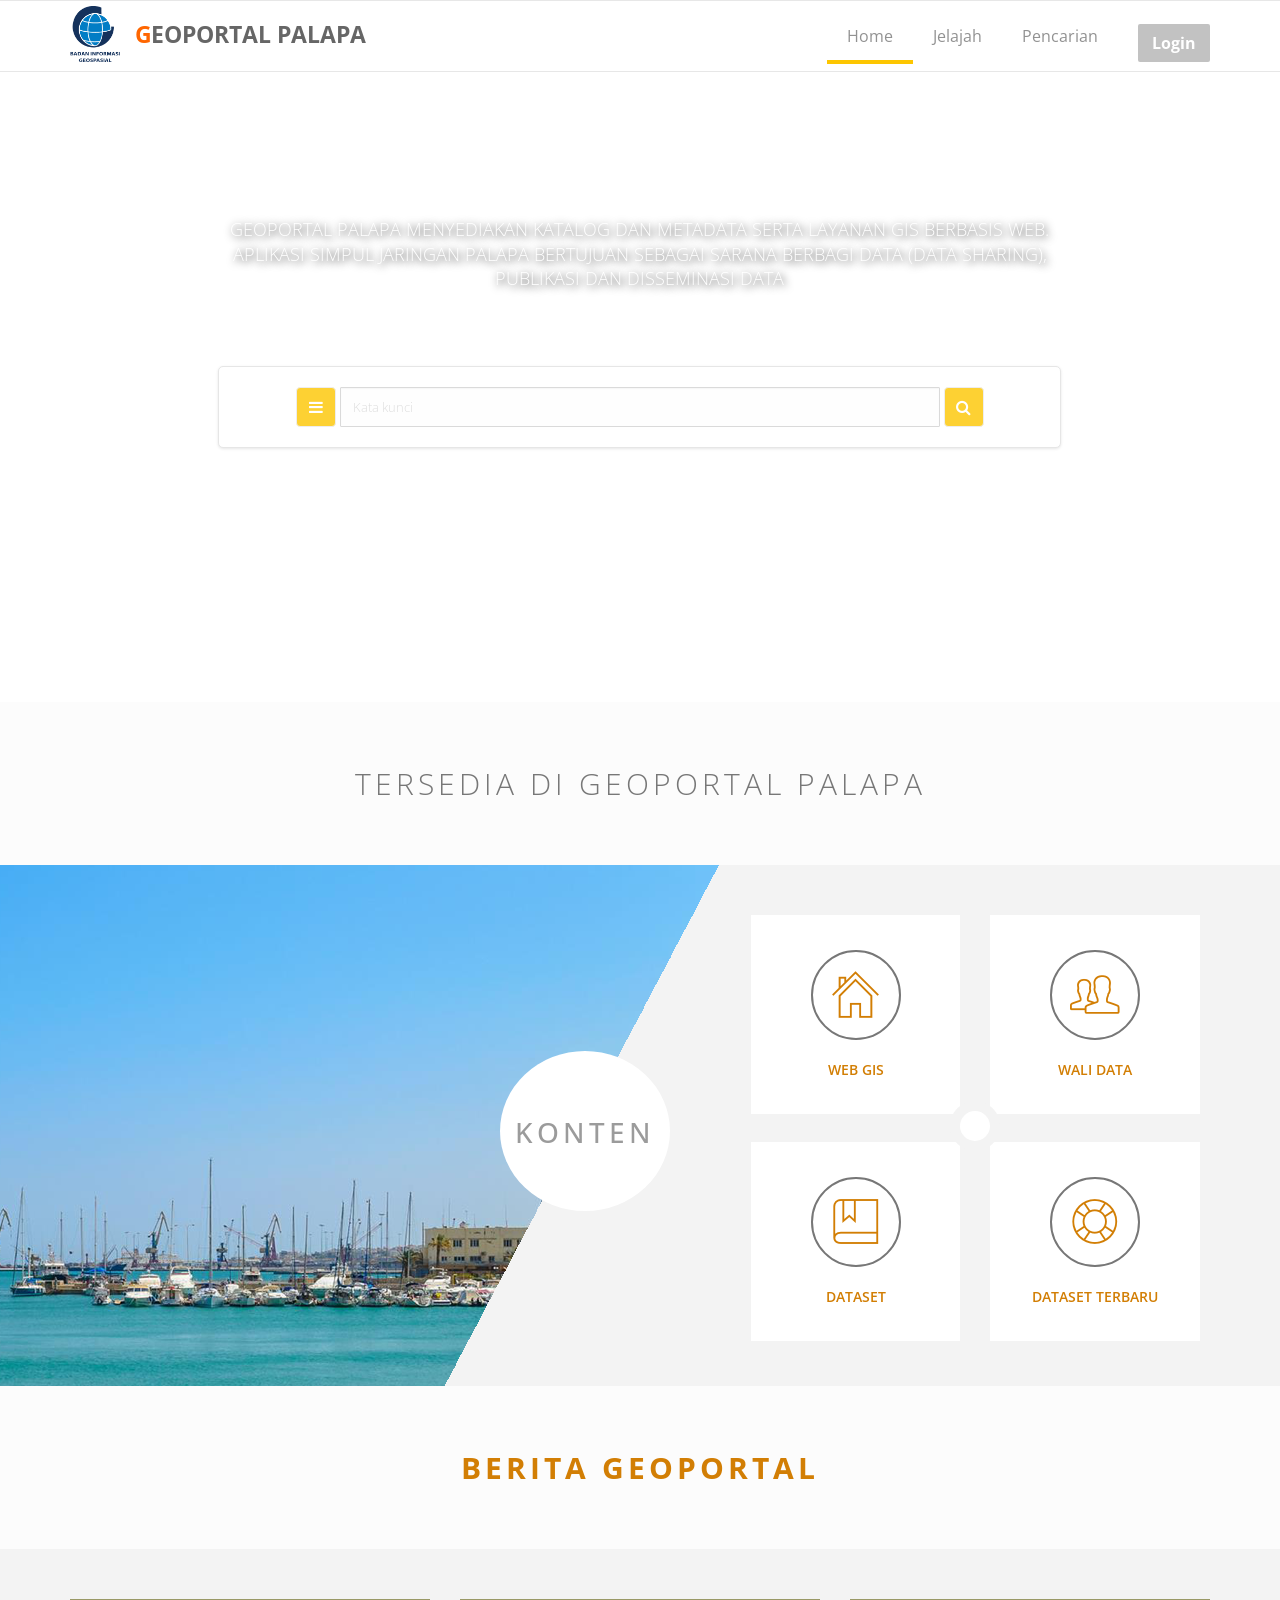
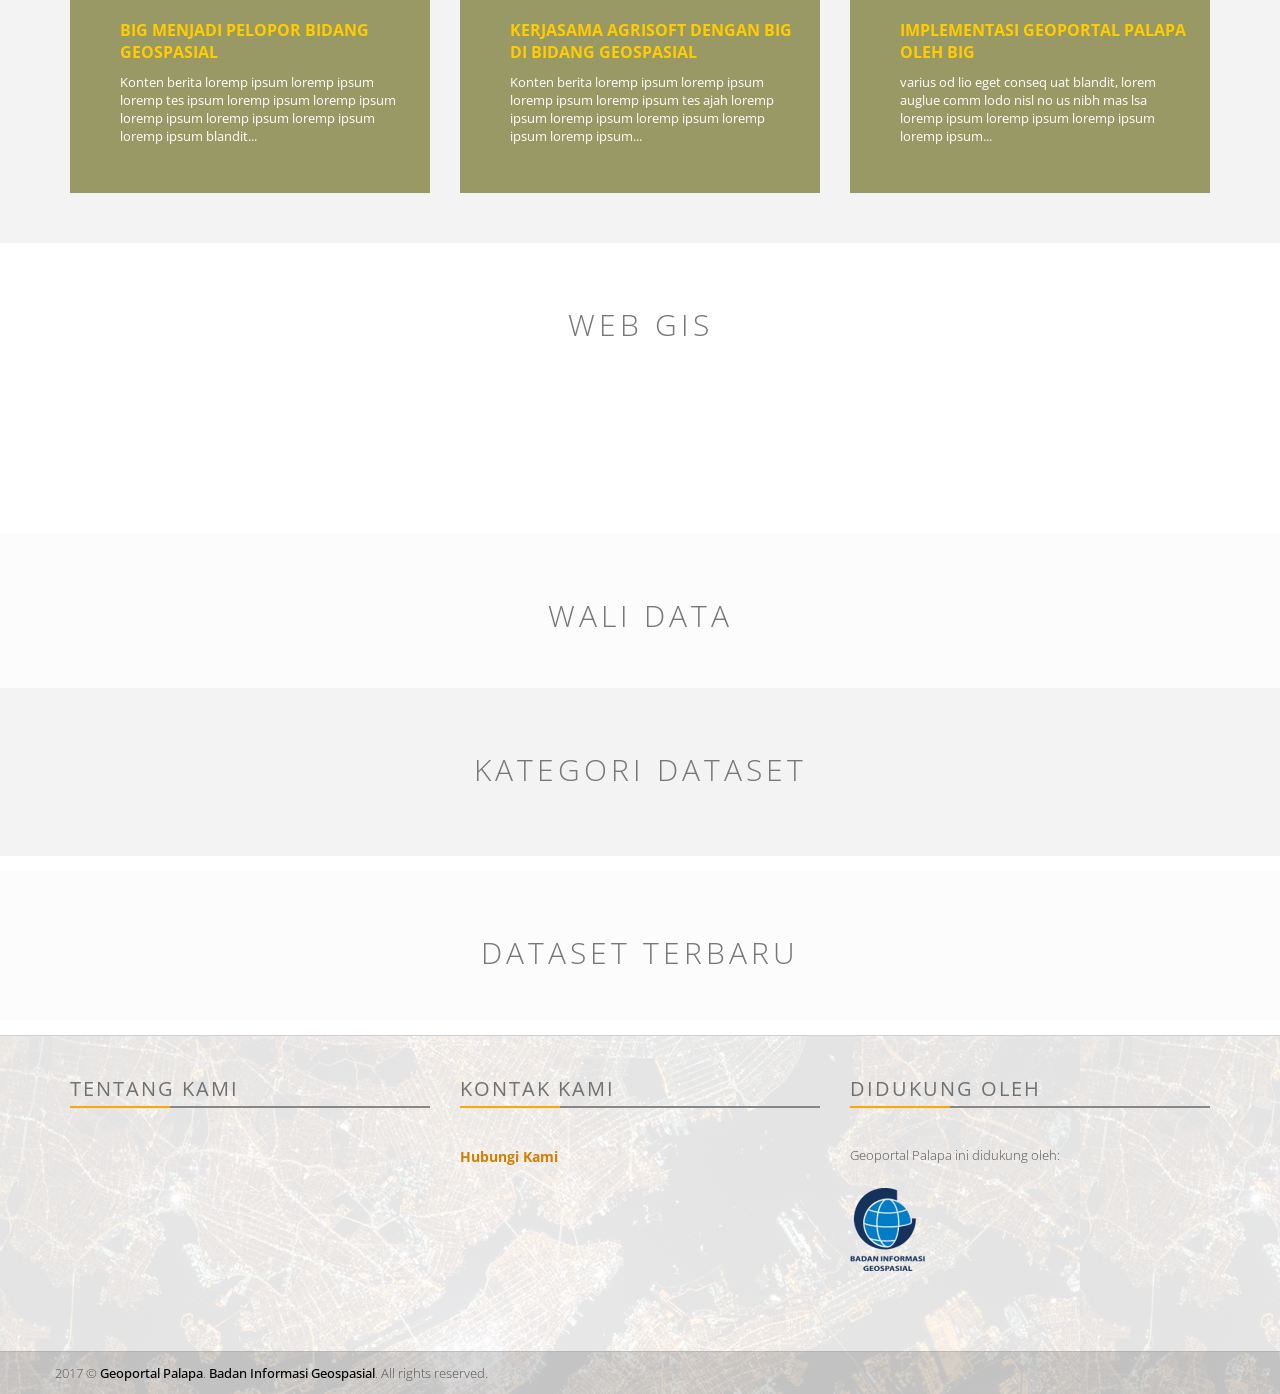
==== commit 7c904a24: "penambahan berita index" ====
--- a/index.html
+++ b/index.html
@@ -1,1884 +1,1832 @@
-<!DOCTYPE html>
-<!--[if lt IE 7]>      <html class="no-js lt-ie9 lt-ie8 lt-ie7"> <![endif]-->
-<!--[if IE 7]>         <html class="no-js lt-ie9 lt-ie8"> <![endif]-->
-<!--[if IE 8]>         <html class="no-js lt-ie9"> <![endif]-->
-<!--[if gt IE 8]><!-->
-<html class="no-js">
-<!--<![endif]-->
-
-<head>
-    <meta charset="utf-8">
-    <meta http-equiv="X-UA-Compatible" content="IE=edge">
-    <title id="title-index"></title>
-    <meta name="description" content="Geoportal Palapa Badan Informasi Geospasial">
-    <meta name="author" content="Palapa">
-    <meta name="keyword" content="geoportal, big, palapa, geoportal palapa">
-    <meta name="viewport" content="width=device-width, initial-scale=1">
-
-    <link href='http://fonts.googleapis.com/css?family=Open+Sans:400,300,700,800' rel='stylesheet' type='text/css'>
-
-    <!-- Place favicon.ico and apple-touch-icon.png in the root directory -->
-    <link rel="shortcut icon" href="favicon.ico" type="image/x-icon">
-    <link rel="icon" href="favicon.ico" type="image/x-icon">
-
-    <link rel="stylesheet" href="assets/css/normalize.css">
-    <link rel="stylesheet" href="assets/css/font-awesome.min.css">
-    <link rel="stylesheet" href="assets/css/fontello.css">
-    <link href="assets/fonts/icon-7-stroke/css/pe-icon-7-stroke.css" rel="stylesheet">
-    <link href="assets/fonts/icon-7-stroke/css/helper.css" rel="stylesheet">
-    <link href="assets/css/animate.css" rel="stylesheet" media="screen">
-    <link rel="stylesheet" href="assets/css/bootstrap-select.min.css">
-    <link rel="stylesheet" href="bootstrap/css/bootstrap.min.css">
-    <link rel="stylesheet" href="assets/css/icheck.min_all.css">
-    <link rel="stylesheet" href="assets/css/price-range.css">
-    <link rel="stylesheet" href="assets/css/owl.carousel.css">
-    <link rel="stylesheet" href="assets/css/owl.theme.css">
-    <link rel="stylesheet" href="assets/css/owl.transitions.css">
-    <link rel="stylesheet" href="assets/css/style.css">
-    <link rel="stylesheet" href="assets/css/responsive.css">
-
-    <link rel="stylesheet" href="assets/metadata/css/style.css">
-
-
-
-
-</head>
-
-<body>
-    <script src="assets/js/jquery-1.11.3.min.js" type="text/javascript"></script>
-    <script src="assets/js/jssor.slider-26.7.0.min.js" type="text/javascript"></script>
-    <script type="text/javascript">
-        jQuery(document).ready(function($) {
-
-            var jssor_1_options = {
-                $AutoPlay: 1,
-                $Idle: 0,
-                $SlideDuration: 5000,
-                $SlideEasing: $Jease$.$Linear,
-                $PauseOnHover: 4,
-                $SlideWidth: 200,
-                $SlideSpacing: 5,
-                $Cols: 6,
-                $ArrowNavigatorOptions: {
-                    $Class: $JssorArrowNavigator$,
-                    $Steps: 5
-                },
-                $BulletNavigatorOptions: {
-                    $Class: $JssorBulletNavigator$
-                },
-                $Align: 0
-            };
-
-            var jssor_1_slider = new $JssorSlider$("jssor_1", jssor_1_options);
-
-            /*#region responsive code begin*/
-
-            var MAX_WIDTH = 980;
-
-            function ScaleSlider() {
-                var containerElement = jssor_1_slider.$Elmt.parentNode;
-                var containerWidth = containerElement.clientWidth;
-
-                if (containerWidth) {
-
-                    var expectedWidth = Math.min(MAX_WIDTH || containerWidth, containerWidth);
-
-                    jssor_1_slider.$ScaleWidth(expectedWidth);
-                } else {
-                    window.setTimeout(ScaleSlider, 30);
-                }
-            }
-
-            ScaleSlider();
-
-            $(window).bind("load", ScaleSlider);
-            $(window).bind("resize", ScaleSlider);
-            $(window).bind("orientationchange", ScaleSlider);
-            /*#endregion responsive code end*/
-        });
-    </script>
-    <style>
-        /* jssor slider loading skin spin css */
-        
-        .jssorl-009-spin img {
-            animation-name: jssorl-009-spin;
-            animation-duration: 1.6s;
-            animation-iteration-count: infinite;
-            animation-timing-function: linear;
-        }
-        
-        @keyframes jssorl-009-spin {
-            from {
-                transform: rotate(0deg);
-            }
-            to {
-                transform: rotate(360deg);
-            }
-        }
-        
-        .jssorb057 .i {
-            position: absolute;
-            cursor: pointer;
-        }
-        
-        .jssorb057 .i .b {
-            fill: none;
-            stroke: #fff;
-            stroke-width: 2000;
-            stroke-miterlimit: 10;
-            stroke-opacity: 0.4;
-        }
-        
-        .jssorb057 .i:hover .b {
-            stroke-opacity: .7;
-        }
-        
-        .jssorb057 .iav .b {
-            stroke-opacity: 1;
-        }
-        
-        .jssorb057 .i.idn {
-            opacity: .3;
-        }
-        
-        .jssora073 {
-            display: block;
-            position: absolute;
-            cursor: pointer;
-        }
-        
-        .jssora073 .a {
-            fill: #ddd;
-            fill-opacity: .7;
-            stroke: #000;
-            stroke-width: 160;
-            stroke-miterlimit: 10;
-            stroke-opacity: .7;
-        }
-        
-        .jssora073:hover {
-            opacity: .8;
-        }
-        
-        .jssora073.jssora073dn {
-            opacity: .4;
-        }
-        
-        .jssora073.jssora073ds {
-            opacity: .3;
-            pointer-events: none;
-        }
-    </style>
-
-    <div id="preloader">
-        <div id="status">&nbsp;</div>
-    </div>
-
-    <nav class="navbar navbar-default">
-        <div class="container">
-            <!-- Brand and toggle get grouped for better mobile display -->
-            <div class="navbar-header">
-                <button type="button" class="navbar-toggle collapsed" data-toggle="collapse" data-target="#navigation">
-                    <span class="sr-only">Toggle navigation</span>
-                    <span class="icon-bar"></span>
-                    <span class="icon-bar"></span>
-                    <span class="icon-bar"></span>
-                </button>
-                <a class="navbar-brand" href="index.html">
-                    <img src="assets/img/logo_big.png" alt="" id="logos">
-                </a>
-                <span class="text_logo pull-left">
-                    <b>
-                        <font color="#f60" style="margin-right: -7px;">G</font>
-                        <font color="#666" id="organisasi-logo">EOPORTAL PALAPA</font>
-                        </font>
-                    </b>
-                </span>
-            </div>
-
-            <!-- Collect the nav links, forms, and other content for toggling -->
-            <div class="collapse navbar-collapse yamm" id="navigation">
-                <div class="button navbar-right">
-                    <a href="/gspalapa/">
-                        <button class="navbar-btn nav-button" data-wow-delay="0.4s">Login</button>
-                    </a>
-                </div>
-                <ul class="main-nav nav navbar-nav navbar-right">
-                    <li class="dropdown ymm-sw " data-wow-delay="0.8s">
-                        <a href="index.html" class="dropdown-toggle active" data-toggle="dropdown" data-hover="dropdown" data-delay="200">Home</a>
-                    </li>
-
-                    <li>
-                        <a class="" href="jelajah.html">Jelajah</a>
-                    </li>
-                    <li>
-                        <a class="" href="pencarian.html">Pencarian</a>
-                    </li>
-                    <!-- <li><a class="" href="contact.html">Kontak</a></li> -->
-                </ul>
-            </div>
-            <!-- /.navbar-collapse -->
-        </div>
-        <!-- /.container-fluid -->
-    </nav>
-    <!-- End of nav bar -->
-
-    <div class="slider-area">
-        <div class="slider">
-            <div id="bg-slider" class="owl-carousel owl-theme">
-
-            </div>
-        </div>
-        <div class="slider-content">
-            <div class="row">
-                <div class="col-lg-8 col-lg-offset-2 col-md-10 col-md-offset-1 col-sm-12">
-                    <h2 id="judul-slider-depan"></h2>
-                    <p class="">
-                        <font id="tagline" color="white" size="4px">
-                            GEOPORTAL PALAPA MENYEDIAKAN KATALOG DAN METADATA SERTA LAYANAN GIS BERBASIS WEB. APLIKASI SIMPUL JARINGAN PALAPA BERTUJUAN SEBAGAI SARANA BERBAGI DATA (DATA SHARING), PUBLIKASI DAN DISSEMINASI DATA
-                        </font>
-                    </p>
-                    <div class="search-form wow pulse" data-wow-delay="0.8s">
-
-                        <form action="pencarian.html" class=" form-inline" method="get">
-                            <button id='burgermenu' class="btn  toggle-btn" type="button" title="Advance Search">
-                                <i class="fa fa-bars"></i>
-                            </button>
-
-                            <div class="form-group">
-                                <input type="text" class="form-control keyword" placeholder="Kata kunci" name="keyword">
-                            </div>
-
-                            <button class="btn search-btn" type="submit" title="Cari" id="searchbtn">
-                                <i class="fa fa-search"></i>
-                            </button>
-
-                            <div style="display: none;" class="search-toggle">
-
-                                <div class="search-row">
-                                    <div class="panel-body search-widget">
-
-                                        <fieldset class="padding-5" style="float: left;">
-                                            <div class="row">
-                                                <div class="col-xs-12">
-                                                    <div id="i_search_map" class="map"></div>
-                                                </div>
-                                            </div>
-                                        </fieldset>
-                                        <fieldset>
-                                            <div class="row padding-5">
-                                                <div class="col-xs-12">
-                                                    <select id="lunchBegins" class="selectpicker" name="kategori" data-live-search="true" data-live-search-style="begins" title="Semua Kategori">
-
-                                                    </select>
-                                                </div>
-                                            </div>
-                                        </fieldset>
-                                        <fieldset>
-                                            <div class="row padding-5">
-                                                <div class="col-xs-12">
-                                                    <select id="lunchBegins2" data-live-search="true" name="walidata" class="selectpicker show-tick form-control" title="Semua Wali Data">
-                                                    </select>
-                                                </div>
-                                            </div>
-                                        </fieldset>
-
-                                        <fieldset>
-                                            <div class="row padding-5">
-                                                <div class="col-xs-12">
-                                                    <input value="" id="bbox" type="hidden" name="bbox" />
-                                                    <button class="button btn largesearch-btn" value="Search" id="searchbtn" type="submit">Search</button>
-                                                </div>
-                                            </div>
-                                        </fieldset>
-                                    </div>
-                                </div>
-                                <br>
-
-                                <!-- End of  -->
-
-                                <hr>
-                            </div>
-
-                    </div>
-
-                    </form>
-                </div>
-            </div>
-        </div>
-    </div>
-    </div>
-
-    <!-- Tittle Welcome -->
-    <div class="content-area home-area-1 recent-property" style="background-color: #FCFCFC; padding-bottom: 55px;">
-        <div class="container">
-            <div class="row">
-                <div class="col-md-10 col-md-offset-1 col-sm-12 text-center page-title">
-                    <!-- /.feature title -->
-                    <h2>Tersedia di Geoportal Palapa</h2>
-                </div>
-            </div>
-
-
-        </div>
-    </div>
-    </div>
-
-    <!-- Inside Geoportal Palapa -->
-    <div class="Welcome-area">
-        <div class="container">
-            <div class="row">
-                <div class="col-md-12 Welcome-entry  col-sm-12">
-                    <div class="col-md-5 col-md-offset-2 col-sm-6 col-xs-12">
-                        <div class="welcome_text wow fadeInLeft" data-wow-delay="0.3s" data-wow-offset="100">
-                            <div class="row">
-                                <div class="col-md-10 col-md-offset-1 col-sm-12 text-center page-title">
-                                    <!-- /.feature title -->
-                                    <h2 style="font-size: 28px;">
-                                        <br>KONTEN</h2>
-                                </div>
-                            </div>
-                        </div>
-                    </div>
-                    <!-- four box welcome -->
-                    <div class="col-md-5 col-sm-6 col-xs-12">
-                        <div class="welcome_services wow fadeInRight" data-wow-delay="0.3s" data-wow-offset="100">
-                            <div class="row">
-                                <a href="#webgis">
-                                    <div class="col-xs-6 m-padding">
-                                        <div class="welcome-estate">
-                                            <div class="welcome-icon">
-                                                <i class="pe-7s-home pe-4x"></i>
-                                            </div>
-                                            <h3>Web Gis</h3>
-                                        </div>
-                                    </div>
-                                </a>
-                                <a href="#walidata">
-                                    <div class="col-xs-6 m-padding">
-                                        <div class="welcome-estate">
-                                            <div class="welcome-icon">
-                                                <i class="pe-7s-users pe-4x"></i>
-                                            </div>
-                                            <h3>
-                                                <font id="jumlah_wali_data" color="#f60"></font> Wali Data</h3>
-
-                                        </div>
-                                    </div>
-                                </a>
-                                <div class="col-xs-12 text-center">
-                                    <i class="welcome-circle"></i>
-                                </div>
-                                <a href="#dataset_kategori">
-                                    <div class="col-xs-6 m-padding">
-                                        <div class="welcome-estate">
-                                            <div class="welcome-icon">
-                                                <i class="pe-7s-notebook pe-4x"></i>
-                                            </div>
-                                            <h3>
-                                                <font color="#f60" id="jml_dataset"></font> Dataset</h3>
-                                        </div>
-                                    </div>
-                                </a>
-                                <a href="#dataset_terbaru">
-                                    <div class="col-xs-6 m-padding">
-                                        <div class="welcome-estate">
-                                            <div class="welcome-icon">
-                                                <i class="pe-7s-help2 pe-4x"></i>
-                                            </div>
-                                            <h3>Dataset Terbaru </h3>
-                                        </div>
-                                    </div>
-                                </a>
-                            </div>
-                        </div>
-                    </div>
-                </div>
-            </div>
-        </div>
-    </div>
-
-    <section id="webgis">
-        <!-- Tittle Web Gis Banner-->
-        <div class="content-area home-area-1 recent-property" style="background-color: #fff; padding-bottom: 55px;">
-            <div class="container">
-                <div class="row">
-                    <div class="col-md-10 col-md-offset-1 col-sm-12 text-center page-title">
-                        <!-- /.feature title -->
-                        <h2>WEB GIS</h2>
-                    </div>
-                </div>
-
-            </div>
-        </div>
-        </div>
-
-        <!-- Slider banner start here -->
-        <div id="jssor_1" style="position:relative;margin:0 auto;top:3px;left:0px;width:980px;height:120px;overflow:hidden;visibility:hidden;">
-            <!-- Loading Screen -->
-            <div data-u="loading" class="jssorl-009-spin" style="position:absolute;top:0px;left:0px;width:100%;height:100%;text-align:center;background-color:rgba(0,0,0,0.7);">
-                <img style="margin-top:-19px;position:relative;top:50%;width:38px;height:38px;" src="assets/img/banner/spin.svg" />
-            </div>
-            <div id="linkweb" data-u="slides" style="cursor:default;position:relative;top:0px;left:0px;width:980px;height:120px;overflow:hidden;">
-                <!-- <div><a href="#"><img data-u="image" src="assets/img/banner/ina.jpg" alt="TEST" target="_blank" /></a></div>
-                <div><a href="#"><img data-u="image" src="assets/img/banner/ina.jpg" alt="TEST" target="_blank" /></a></div>
-                <div><a href="#"><img data-u="image" src="assets/img/banner/ina.jpg" alt="TEST" target="_blank" /></a></div> -->
-            </div>
-            <!-- Bullet Navigator -->
-            <div data-u="navigator" class="jssorb057" style="position:absolute;bottom:12px;right:12px;" data-autocenter="1" data-scale="0.5" data-scale-bottom="0.75">
-                <div data-u="prototype" class="i" style="width:16px;height:16px;">
-                    <svg viewbox="0 0 16000 16000" style="position:absolute;top:0;left:0;width:100%;height:100%;">
-                        <circle class="b" cx="8000" cy="8000" r="5000"></circle>
-                    </svg>
-                </div>
-            </div>
-            <!-- Arrow Navigator -->
-            <div data-u="arrowleft" class="jssora073" style="width:50px;height:50px;top:0px;left:10px;" data-autocenter="2" data-scale="0.75" data-scale-left="0.75">
-                <svg viewbox="0 0 16000 16000" style="position:absolute;top:0;left:0;width:100%;height:100%;">
-                    <path class="a" d="M4037.7,8357.3l5891.8,5891.8c100.6,100.6,219.7,150.9,357.3,150.9s256.7-50.3,357.3-150.9 l1318.1-1318.1c100.6-100.6,150.9-219.7,150.9-357.3c0-137.6-50.3-256.7-150.9-357.3L7745.9,8000l4216.4-4216.4 c100.6-100.6,150.9-219.7,150.9-357.3c0-137.6-50.3-256.7-150.9-357.3l-1318.1-1318.1c-100.6-100.6-219.7-150.9-357.3-150.9 s-256.7,50.3-357.3,150.9L4037.7,7642.7c-100.6,100.6-150.9,219.7-150.9,357.3C3886.8,8137.6,3937.1,8256.7,4037.7,8357.3 L4037.7,8357.3z"></path>
-                </svg>
-            </div>
-            <div data-u="arrowright" class="jssora073" style="width:50px;height:50px;top:0px;right:10px;" data-autocenter="2" data-scale="0.75" data-scale-right="0.75">
-                <svg viewbox="0 0 16000 16000" style="position:absolute;top:0;left:0;width:100%;height:100%;">
-                    <path class="a" d="M11962.3,8357.3l-5891.8,5891.8c-100.6,100.6-219.7,150.9-357.3,150.9s-256.7-50.3-357.3-150.9 L4037.7,12931c-100.6-100.6-150.9-219.7-150.9-357.3c0-137.6,50.3-256.7,150.9-357.3L8254.1,8000L4037.7,3783.6 c-100.6-100.6-150.9-219.7-150.9-357.3c0-137.6,50.3-256.7,150.9-357.3l1318.1-1318.1c100.6-100.6,219.7-150.9,357.3-150.9 s256.7,50.3,357.3,150.9l5891.8,5891.8c100.6,100.6,150.9,219.7,150.9,357.3C12113.2,8137.6,12062.9,8256.7,11962.3,8357.3 L11962.3,8357.3z"></path>
-                </svg>
-            </div>
-        </div>
-        <!-- <script type="text/javascript">jssor_1_slider_init();</script> -->
-    </section>
-
-    <!--Walidata -->
-    <section id="walidata">
-        <div class="testimonial-area recent-property" style="background-color: #FCFCFC; padding-bottom: 15px; margin-top: 8px;">
-            <div class="container">
-                <div class="row">
-                    <div class="col-md-10 col-md-offset-1 col-sm-12 text-center page-title">
-                        <!-- /.feature title -->
-                        <h2>Wali Data </h2>
-                        <div id="tes"></div>
-                    </div>
-                </div>
-                <div class="row">
-                    <div class="row testimonial">
-                        <div class="col-md-12">
-                            <div id="walidata-logo-slider">
-                                <!-- <div class="item">
-                                        <div class="client-face wow fadeInRight" data-wow-delay=".9s"> 
-                                            <img src="assets/img/walidata/bappeda.png" alt="">
-                                        </div>
-                                        <div class="client-text">                                
-                                            <a href="#"><h4><strong>Bappeda </strong><i>Kota Bogor</i></h4></a>
-                                            <h6>10 dataset</h6>
-                                        </div>
-                                    </div> -->
-                            </div>
-                        </div>
-                    </div>
-                </div>
-            </div>
-        </div>
-    </section>
-
-    <!-- Count area -->
-    <section id="dataset_kategori">
-        <div class="count-area" style="background-color: #F3F3F3;">
-            <div class="container">
-                <div class="row">
-                    <div class="col-md-10 col-md-offset-1 col-sm-12 text-center page-title">
-                        <!-- /.feature title -->
-                        <h2>Kategori Dataset</h2>
-                    </div>
-                </div>
-
-                <!-- Icon Section -->
-                <div class="row">
-                    <div class="col-md-12 col-xs-12 percent-blocks m-main" data-waypoint-scroll="true">
-                        <div class="row">
-
-                            <div id="kategori_dataset">
-
-                            </div>
-                        </div>
-                    </div>
-                </div>
-            </div>
-        </div>
-    </section>
-
-    <!-- Count area -->
-    <section id="dataset_terbaru" class="section parralax">
-        <div class="count-area" style="padding-bottom: 40px;">
-            <div class="container">
-                <div class="row">
-                    <div class="col-md-10 col-md-offset-1 col-sm-12 text-center page-title">
-                        <!-- /.feature title -->
-                        <h2>Dataset Terbaru</h2>
-                    </div>
-                </div>
-
-                <!-- New Dataset Section -->
-                <div class="col-md-12 clear">
-                    <div id="list-type" class="proerty-th">
-
-
-
-                        <!-- <div class="col-sm-6 col-md-3 p0 wow fadeInUp animated" data-wow-delay="0.2s">
-                                <div class="box-two proerty-item">
-                                    <div class="item-thumb">
-                                        <a href="#"><img src="assets/img/pencarian/jala.png"></a>
-                                        </div>
-
-                                        <div class="item-entry overflow">
-                                            <h5><a href="property-1.html"> Jala </a></h5>
-                                            <div class="dot-hr"></div>
-                                            <span class="pull-left"><b> Ketegori </span>
-                                            <span class="proerty-price pull-right">
-                                                <img src="assets/img/maps_look.png" width="20px" height="20px" title="Lihat peta" data-toggle="modal" data-target="#viewPeta" class="cursor_pointer">
-                                                <img src="assets/img/metadata.png" width="20px" height="20px" title="Lihat metadata" data-toggle="modal" data-target="#metaData" class="cursor_pointer">
-                                                <img src="assets/img/download.png" width="20px" height="20px" title="Download" data-toggle="modal" data-target="#downloadModal" class="cursor_pointer">
-                                            </span>
-                                            <p style="display: none;">Sebaran empang Suspendisse ultricies Suspendisse ultricies Nulla quis dapibus nisl. Suspendisse ultricies commodo arcu nec pretium ...</p>
-                                            <div class="property-icon">
-                                                    Walidata  
-                                            </div>
-                                        </div>
-                                    </div>
-                                </div>  -->
-
-                    </div>
-                </div>
-            </div>
-        </div>
-    </section>
-
-    <!-- Footer area-->
-    <div class="footer-area">
-
-        <div class=" footer">
-            <div class="container">
-                <div class="row">
-
-                    <div class="col-md-4 col-sm-6">
-                        <div class="single-footer">
-                            <h4>Tentang Kami </h4>
-                            <div class="footer-title-line"></div>
-                            <!-- Ambil api tentang kami sistem info dari frontend.js-->
-                            <div id="footer-tentang-kami"></div>
-                        </div>
-                    </div>
-                    <div class="col-md-4 col-sm-6">
-                        <div class="single-footer">
-                            <h4>Kontak Kami </h4>
-                            <div class="footer-title-line"></div>
-                            <!-- Ambil api sistem info dari frontend.js-->
-                            <div id="organisasi"></div>
-                            <div id="alamat-footer"></div>
-                            <div id="email-footer"></div>
-                            <div id="phone"></div>
-                            <div id="fax"></div>
-                            <span>
-                                <a href="contact.html" style="color:#d27e04;">Hubungi Kami</a>
-                            </span>
-                        </div>
-                    </div>
-
-                    <div class="col-md-4 col-sm-6">
-                        <div class="single-footer news-letter">
-                            <h4>Didukung Oleh</h4>
-                            <div class="footer-title-line"></div>
-                            <p>Geoportal Palapa ini didukung oleh:</p>
-                            <div class="social pull-left">
-                                <a href="http://www.big.go.id">
-                                    <img src="images/logo_big.png" class="logobig" />
-                                </a>
-                                <!-- <ul>
-                                    <li>
-                                        <a class="wow fadeInUp animated" href="https://twitter.com/geoportal_palapa">
-                                            <i class="fa fa-twitter"></i>
-                                        </a>
-                                    </li>
-                                    <li>
-                                        <a class="wow fadeInUp animated" href="https://www.facebook.com/geoportal_palapa" data-wow-delay="0.2s">
-                                            <i class="fa fa-facebook"></i>
-                                        </a>
-                                    </li>
-                                    <li>
-                                        <a class="wow fadeInUp animated" href="https://plus.google.com/geoportal_palapa" data-wow-delay="0.3s">
-                                            <i class="fa fa-google-plus"></i>
-                                        </a>
-                                    </li>
-                                    <li>
-                                        <a class="wow fadeInUp animated" href="https://instagram.com/geoportal_palapa" data-wow-delay="0.4s">
-                                            <i class="fa fa-instagram"></i>
-                                        </a>
-                                    </li>
-                                    <li>
-                                        <a class="wow fadeInUp animated" href="https://instagram.com/geoportal_palapa" data-wow-delay="0.6s">
-                                            <i class="fa fa-dribbble"></i>
-                                        </a>
-                                    </li>
-                                </ul> -->
-                            </div>
-                        </div>
-                    </div>
-
-                </div>
-            </div>
-        </div>
-
-        <div class="footer-copy text-center">
-            <div class="container">
-                <div class="row">
-                    <div class="pull-left">
-                        <span> 2017 &copy;
-                            <a href="http://geoportal.big.go.id" target="_BLANK">Geoportal Palapa</a>.
-                            <a href="http://big.go.id" target="_BLANK">Badan Informasi Geospasial</a>. All rights reserved. </span>
-                    </div>
-                    <!-- <div class="bottom-menu pull-right">
-                        <ul>
-                            <li>
-                                <a class="" href="index.html" data-wow-delay="0.2s">Home</a>
-                            </li>
-                            <li>
-                                <a class="" href="jelajah.html" data-wow-delay="0.3s">Jelajah</a>
-                            </li>
-                            <li>
-                                <a class="" href="pencarian.html" data-wow-delay="0.4s">Pencarian</a>
-                            </li>
-                            <li>
-                                <a class="" href="contact.html" data-wow-delay="0.6s">Kontak</a>
-                            </li>
-                        </ul>
-                    </div> -->
-                </div>
-            </div>
-        </div>
-
-    </div>
-
-    <!-- Modal View Peta -->
-    <div class="modal fade" id="viewPeta" role="dialog">
-        <div class="modal-dialog" style="width: 50%;">
-            <div class="modal-content">
-                <!-- Modal Header -->
-                <div class="modal-header">
-                    <button type="button" class="close" data-dismiss="modal">
-                        <span aria-hidden="true">&times;</span>
-                        <span class="sr-only">Close</span>
-                    </button>
-                    <h4 class="modal-title" id="myModalLabel">WMS Preview</h4>
-                </div>
-
-                <!-- Modal Body -->
-                <div class="modal-body">
-                    <div id="i_prev_map" class="map"></div>
-                </div>
-
-                <!-- Modal Footer -->
-                <div class="modal-footer">
-                    <button type="button" class="btn btn-default" data-dismiss="modal">Close</button>
-                    <!-- <button type="button" class="btn btn-primary submitBtn" onclick="submitContactForm()">SUBMIT</button> -->
-                </div>
-            </div>
-        </div>
-    </div>
-
-    <!-- Modal Metadata -->
-    <div class="modal fade" id="metaData" role="dialog">
-        <div class="modal-dialog" style="width:50%;height:65%">
-            <div class="modal-content" id="modalmeta">
-                <!-- Modal Header -->
-                <div class="modal-header">
-                    <button type="button" class="close" data-dismiss="modal">
-                        <span aria-hidden="true">&times;</span>
-                        <span class="sr-only">Close</span>
-                    </button>
-                    <h4 class="modal-title" id="myModalLabel">Metadata</h4>
-                </div>
-
-                <!-- Modal Body -->
-                <div class="modal-body">
-                    <div id="metadata1">
-
-                        <div class="row">
-
-
-                            <form name="form_metadata" class="form-horizontal" role="form">
-
-                                <div class="container col-sm-12">
-
-                                    <div class="accordion-option">
-                                        <h3 class="title"></h3>
-                                        <a href="javascript:void(0)" class="toggle-accordion active" accordion-id="#accordion200"></a>
-                                    </div>
-                                    <div class="clearfix"></div>
-                                    <div class="panel-group" id="accordion200" role="tablist" aria-multiselectable="true">
-                                        <div class="panel panel-default">
-                                            <div class="panel-heading" role="tab" id="headingOne200">
-                                                <h4 class="panel-title">
-                                                    <a role="button" data-toggle="collapse" data-parent="#accordion" href="#collapseOne200" aria-expanded="true" aria-controls="collapseOne200">
-                                                       Metadata
-                                                    </a>
-                                                </h4>
-                                            </div>
-                                            <div id="collapseOne200" class="panel-collapse collapse in" role="tabpanel" aria-labelledby="headingOne200">
-                                                <div class="panel-body">
-
-
-                                                    <div class="form-group" id="file_title">
-                                                        <label class="control-label col-sm-3 ">Title</label>
-                                                        <div class="col-sm-9">
-                                                            <input type="text" class="form-control" id="type_title" disabled="true" />
-                                                        </div>
-                                                    </div>
-
-                                                    <div class="form-group" id="file_subject">
-                                                        <label class="control-label col-sm-3 ">Subject</label>
-                                                        <div class="col-sm-9">
-                                                            <input type="text" class="form-control" id="type_subject" disabled="true" />
-                                                        </div>
-                                                    </div>
-
-
-                                                    <div class="form-group" id="file_dataset">
-                                                        <label class="control-label col-sm-3 ">Type </label>
-                                                        <div class="col-sm-9">
-                                                            <input type="text" class="form-control" id="type_dataset" disabled="true" />
-                                                        </div>
-                                                    </div>
-
-
-                                                    <div class="form-group" id="file_abstract">
-                                                        <label class="control-label col-sm-3 ">Abstract </label>
-                                                        <div class="col-sm-9">
-                                                            <input type="text" class="form-control" id="type_abstract" disabled="true" />
-                                                        </div>
-                                                    </div>
-
-
-                                                    <div class="form-group" id="file_identifier">
-                                                        <label class="control-label col-sm-3 ">Identifier </label>
-                                                        <div class="col-sm-9">
-                                                            <input type="text" class="form-control" id="type_identifier" disabled="true" />
-                                                        </div>
-                                                    </div>
-
-                                                    <div class="form-group" id="file_wms">
-                                                        <label class="control-label col-sm-3 ">WMS </label>
-                                                        <div class="col-sm-9">
-                                                            <input type="text" class="form-control" id="type_wms" disabled="true" />
-                                                        </div>
-                                                    </div>
-
-
-                                                    <div class="form-group" id="file_wfs">
-                                                        <label class="control-label col-sm-3 ">WFS </label>
-                                                        <div class="col-sm-9">
-                                                            <input type="text" class="form-control" id="type_wfs" disabled="true" />
-                                                        </div>
-                                                    </div>
-
-
-                                                    <div class="form-group" id="file_bbox">
-                                                        <label class="control-label col-sm-3 ">Bounding box</label>
-                                                        <div class="col-sm-9">
-                                                            <input type="text" class="form-control" id="type_bbox" disabled="true" />
-                                                        </div>
-                                                    </div>
-
-
-
-
-
-                                                </div>
-                                                <!-- div class="panel-body" -->
-                                            </div>
-                                            <!-- div id="collapseOne200" class="panel-collapse collapse in" role="tabpanel" aria-labelledby="headingOne200" -->
-                                        </div>
-                                        <!-- div class="panel panel-default" -->
-
-
-                                    </div>
-                                    <!-- div class="panel-group" id="accordion200" role="tablist" aria-multiselectable="true" -->
-
-                                </div>
-                                <!-- div class="container col-sm-12" -->
-                            </form>
-                            <!-- form name="form_metadata" class="form-horizontal" role="form" -->
-                        </div>
-                        <!-- div class="row" -->
-
-
-
-
-
-
-
-
-                    </div>
-                    <!-- div id="metadata1" -->
-
-                    <div id="metadata2" hidden="true">
-                        <!-- metadata lengkap -->
-
-
-
-                        <div class="row">
-
-                            <!--- =============================================  -->
-                            <form name="form_metadata" class="form-horizontal" role="form">
-
-                                <div class="container col-sm-12">
-
-
-                                    <div class="accordion-option">
-                                        <!--  <h3 class="title">Metadata</h3> -->
-                                        <a href="javascript:void(0)" class="toggle-accordion active" accordion-id="#accordion"></a>
-                                    </div>
-                                    <div class="clearfix"></div>
-                                    <div class="panel-group" id="accordion" role="tablist" aria-multiselectable="true">
-                                        <div class="panel panel-default">
-
-
-                                            <div class="panel-heading" role="tab" id="headingOne">
-                                                <h6 class="panel-title">
-                                                    <a role="button" data-toggle="collapse" data-parent="#accordion" href="#collapse1" aria-expanded="false" aria-controls="collapse1">
-                                                        Metadata
-                                                    </a>
-                                                </h6>
-                                            </div>
-                                            <div id="collapse1" class="panel-collapse collapse" role="tabpanel" aria-labelledby="heading1">
-                                                <div class="panel-body">
-
-                                                    <div class="form-group" id="fileIdentifier1">
-                                                        <label class="control-label col-sm-3 ">FIle Identifier</label>
-                                                        <div class="col-sm-9">
-                                                            <input type="text" class="form-control" id="fileIdentifier" disabled="true" />
-                                                        </div>
-                                                    </div>
-
-
-                                                    <div class="form-group" id="language1">
-                                                        <label class="control-label col-sm-3" for="inputError">Language</label>
-                                                        <div class="col-sm-9">
-                                                            <input type="text" class="form-control" id="language" disabled="true" />
-                                                        </div>
-                                                    </div>
-
-                                                    <div class="form-group" id="characterSet1">
-                                                        <label class="control-label col-sm-3">Characterset</label>
-                                                        <div class="col-sm-9">
-                                                            <input type="text" class="form-control" id="characterSet" disabled="true" />
-                                                        </div>
-                                                    </div>
-
-                                                    <div class="form-group" id="hierarchyLevel1">
-                                                        <label class="control-label col-sm-3">HierarchyLevel</label>
-                                                        <div class="col-sm-9">
-                                                            <input type="text" class="form-control" id="hierarchyLevel" disabled="true" />
-                                                        </div>
-                                                    </div>
-
-
-                                                    <div class="form-group" id="metadataStandardName1">
-                                                        <label class="control-label col-sm-3">Metadatastandardname</label>
-                                                        <div class="col-sm-9">
-                                                            <input type="text" class="form-control" id="metadataStandardName" disabled="true" />
-                                                        </div>
-                                                    </div>
-
-                                                    <div class="form-group" id="metadataStandardVersion1">
-                                                        <label class="control-label col-sm-3">Metadatastandardversion</label>
-                                                        <div class="col-sm-9">
-                                                            <input type="text" class="form-control" id="metadataStandardVersion" disabled="true" />
-                                                        </div>
-                                                    </div>
-
-
-                                                    <div class="form-group" id="datestamp1">
-                                                        <label class="control-label col-sm-3">Datestamp</label>
-                                                        <div class="col-sm-9">
-                                                            <input type="text" class="form-control" id="datestamp" disabled="true" />
-                                                        </div>
-                                                    </div>
-
-                                                    <div class="form-group" id="dataSetURI1">
-                                                        <label class="control-label col-sm-3">DataSetURI</label>
-                                                        <div class="col-sm-9">
-                                                            <input type="text" class="form-control" id="dataSetURI" disabled="true" />
-                                                        </div>
-                                                    </div>
-
-
-
-
-                                                </div>
-                                            </div>
-                                        </div>
-
-                                        <br>
-                                        <div class="panel panel-default">
-                                            <div class="panel-heading" role="tab" id="heading2">
-                                                <h4 class="panel-title">
-                                                    <a class="collapsed" role="button" data-toggle="collapse" data-parent="#accordion" href="#collapse2" aria-expanded="false" aria-controls="collapse2">
-                                                        Contact
-                                                    </a>
-                                                </h4>
-                                            </div>
-                                            <div id="collapse2" class="panel-collapse collapse" role="tabpanel" aria-labelledby="heading2">
-                                                <div class="panel-body">
-                                                    <!--  <div class="panel panel-default">
-                                                                                    <div class="panel-heading" role="tab" id="heading3">
-                                                                                      <h4 class="panel-title">
-                                                                                      <a class="collapsed" role="button" data-toggle="collapse" data-parent="#accordion" href="#collapse3" aria-expanded="true" aria-controls="collapse3">
-                                                                                      CI_ResponsibleParty
-                                                                                      </a>
-                                                                                    </h4>
-                                                                                    </div> -->
-                                                    <!-- <div id="collapse3" class="panel-collapse collapse in" role="tabpanel" aria-labelledby="heading3">
-                                                                                      <div class="panel-body"> -->
-
-                                                    <div class="form-group" id="individualName1">
-                                                        <label class="control-label col-sm-3 ">IndividualName</label>
-                                                        <div class="col-sm-9">
-                                                            <input type="text" class="form-control" id="individualName" disabled="true" />
-                                                        </div>
-                                                    </div>
-
-                                                    <div class="form-group" id="organisationName1">
-                                                        <label class="control-label col-sm-3">OrganisationName</label>
-                                                        <div class="col-sm-9">
-                                                            <input type="text" class="form-control" id="organisationName" disabled="true" />
-                                                        </div>
-                                                    </div>
-
-
-                                                    <div class="form-group" id="positionName1">
-                                                        <label class="control-label col-sm-3" for="inputError">PositionName</label>
-                                                        <div class="col-sm-9">
-                                                            <input type="text" class="form-control" id="positionName" disabled="true" />
-                                                        </div>
-                                                    </div>
-
-                                                    <div class="form-group" id="phone1">
-                                                        <label class="control-label col-sm-3">Phone</label>
-                                                        <div class="col-sm-9">
-                                                            <input type="text" class="form-control" id="phone" disabled="true" />
-                                                        </div>
-                                                    </div>
-
-                                                    <div class="form-group" id="facsimile1">
-                                                        <label class="control-label col-sm-3">Facsimile</label>
-                                                        <div class="col-sm-9">
-                                                            <input type="text" class="form-control" id="facsimile" disabled="true" />
-                                                        </div>
-                                                    </div>
-
-                                                    <div class="form-group" id="deliveryPoint1">
-                                                        <label class="control-label col-sm-3">DeliveryPoint</label>
-                                                        <div class="col-sm-9">
-                                                            <input type="text" class="form-control" id="deliveryPoint" disabled="true" />
-                                                        </div>
-                                                    </div>
-
-                                                    <div class="form-group" id="city1">
-                                                        <label class="control-label col-sm-3">City</label>
-                                                        <div class="col-sm-9">
-                                                            <input type="text" class="form-control" id="city" disabled="true" />
-                                                        </div>
-                                                    </div>
-
-                                                    <div class="form-group" id="postalCode1">
-                                                        <label class="control-label col-sm-3">PostalCode</label>
-                                                        <div class="col-sm-9">
-                                                            <input type="text" class="form-control" id="postalCode" disabled="true" />
-                                                        </div>
-                                                    </div>
-
-                                                    <div class="form-group" id="country1">
-                                                        <label class="control-label col-sm-3">Country</label>
-                                                        <div class="col-sm-9">
-                                                            <input type="text" class="form-control" id="country" disabled="true" />
-                                                        </div>
-                                                    </div>
-
-                                                    <div class="form-group" id="electronicMailAddress1">
-                                                        <label class="control-label col-sm-3">ElectronicMailAddress</label>
-                                                        <div class="col-sm-9">
-                                                            <input type="text" class="form-control" id="electronicMailAddress" disabled="true" />
-                                                        </div>
-                                                    </div>
-
-
-                                                    <div class="form-group" id="linkage1">
-                                                        <label class="control-label col-sm-3">Linkage</label>
-                                                        <div class="col-sm-9">
-                                                            <input type="text" class="form-control" id="linkage" disabled="true" />
-                                                        </div>
-                                                    </div>
-
-                                                    <div class="form-group" id="protocol1">
-                                                        <label class="control-label col-sm-3">Protocol</label>
-                                                        <div class="col-sm-9">
-                                                            <input type="text" class="form-control" id="protocol" disabled="true" />
-                                                        </div>
-                                                    </div>
-
-                                                    <div class="form-group" id="function1">
-                                                        <label class="control-label col-sm-3">Function</label>
-                                                        <div class="col-sm-9">
-                                                            <input type="text" class="form-control" id="function" disabled="true" />
-                                                        </div>
-                                                    </div>
-
-                                                    <div class="form-group" id="hoursOfService1">
-                                                        <label class="control-label col-sm-3">hoursOfService</label>
-                                                        <div class="col-sm-9">
-                                                            <input type="text" class="form-control" id="hoursOfService" disabled="true" />
-                                                        </div>
-                                                    </div>
-
-                                                    <div class="form-group" id="contactInstructions1">
-                                                        <label class="control-label col-sm-3">contactInstructions</label>
-                                                        <div class="col-sm-9">
-                                                            <input type="text" class="form-control" id="contactInstructions" disabled="true" />
-                                                        </div>
-                                                    </div>
-
-                                                    <div class="form-group" id="rolecontact1">
-                                                        <label class="control-label col-sm-3">Role</label>
-                                                        <div class="col-sm-9">
-                                                            <input type="text" class="form-control" id="rolecontact" disabled="true" />
-                                                        </div>
-                                                    </div>
-
-
-
-
-                                                    <!--    </div>
-                                                                                    </div>
-                                                                                  </div>  -->
-                                                    <!-- class="panel panel-default" -->
-
-
-                                                </div>
-                                                <!-- panel body collapse2 -->
-                                            </div>
-                                        </div>
-                                        <br>
-
-                                        <div class="panel panel-default">
-                                            <div class="panel-heading" role="tab" id="heading4">
-                                                <h4 class="panel-title">
-                                                    <a class="collapsed" role="button" data-toggle="collapse" data-parent="#accordion" href="#collapse4" aria-expanded="false" aria-controls="collapse4">
-                                                        SpatialRepresentationinfo
-                                                    </a>
-                                                </h4>
-                                            </div>
-                                            <div id="collapse4" class="panel-collapse collapse" role="tabpanel" aria-labelledby="heading4">
-                                                <div class="panel-body">
-
-                                                    <div class="form-group" id="topologiLevel1">
-                                                        <label class="control-label col-sm-3 ">TopologiLevel</label>
-                                                        <div class="col-sm-9">
-                                                            <input type="text" class="form-control" id="topologiLevel" disabled="true" />
-                                                        </div>
-                                                    </div>
-
-                                                    <div class="form-group" id="geometriObjects1">
-                                                        <label class="control-label col-sm-3">GeometriObjects</label>
-                                                        <div class="col-sm-9">
-                                                            <input type="text" class="form-control" id="geometriObjects" disabled="true" />
-                                                        </div>
-                                                    </div>
-
-
-
-
-                                                </div>
-                                            </div>
-                                        </div>
-                                        <br>
-                                        <div class="panel panel-default">
-                                            <div class="panel-heading" role="tab" id="heading5">
-                                                <h4 class="panel-title">
-                                                    <a class="collapsed" role="button" data-toggle="collapse" data-parent="#accordion" href="#collapse5" aria-expanded="false" aria-controls="collapse5">
-                                                        ReferenceSystemInfo
-                                                    </a>
-                                                </h4>
-                                            </div>
-                                            <div id="collapse5" class="panel-collapse collapse" role="tabpanel" aria-labelledby="heading5">
-                                                <div class="panel-body">
-
-                                                    <div class="form-group" id="title_refsystem1">
-                                                        <label class="control-label col-sm-3 ">Title</label>
-                                                        <div class="col-sm-9">
-                                                            <input type="text" class="form-control" id="title_refsystem" disabled="true" />
-                                                        </div>
-                                                    </div>
-
-                                                    <div class="form-group" id="date_refsystem1">
-                                                        <label class="control-label col-sm-3">Date</label>
-                                                        <div class="col-sm-9">
-                                                            <input type="text" class="form-control" id="date_refsystem" disabled="true" />
-                                                        </div>
-                                                    </div>
-
-                                                    <div class="form-group" id="dateType_refsystem1">
-                                                        <label class="control-label col-sm-3">DateType</label>
-                                                        <div class="col-sm-9">
-                                                            <input type="text" class="form-control" id="dateType_refsystem" disabled="true" />
-                                                        </div>
-                                                    </div>
-
-                                                    <div class="form-group" id="organisationName_refsystem1">
-                                                        <label class="control-label col-sm-3">OrganisationName</label>
-                                                        <div class="col-sm-9">
-                                                            <input type="text" class="form-control" id="organisationName_refsystem" disabled="true" />
-                                                        </div>
-                                                    </div>
-
-
-                                                    <div class="form-group" id="linkage_refsystem1">
-                                                        <label class="control-label col-sm-3" for="inputError">Linkage</label>
-                                                        <div class="col-sm-9">
-                                                            <input type="text" class="form-control" id="linkage_refsystem" disabled="true" />
-                                                        </div>
-                                                    </div>
-
-                                                    <div class="form-group" id="role_refsystem1">
-                                                        <label class="control-label col-sm-3">Role</label>
-                                                        <div class="col-sm-9">
-                                                            <input type="text" class="form-control" id="role_refsystem" disabled="true" />
-                                                        </div>
-                                                    </div>
-
-                                                    <div class="form-group" id="code_refsystem1">
-                                                        <label class="control-label col-sm-3">Code</label>
-                                                        <div class="col-sm-9">
-                                                            <input type="text" class="form-control" id="code_refsystem" disabled="true" />
-                                                        </div>
-                                                    </div>
-
-                                                    <div class="form-group" id="version_refsystem1">
-                                                        <label class="control-label col-sm-3">Version</label>
-                                                        <div class="col-sm-9">
-                                                            <input type="text" class="form-control" id="version_refsystem" disabled="true" />
-                                                        </div>
-                                                    </div>
-
-
-                                                </div>
-                                            </div>
-                                        </div>
-
-                                        <br>
-                                        <div class="panel panel-default">
-                                            <div class="panel-heading" role="tab" id="heading6">
-                                                <h4 class="panel-title">
-                                                    <a class="collapsed" role="button" data-toggle="collapse" data-parent="#accordion" href="#collapse6" aria-expanded="false" aria-controls="collapse6">
-                                                        IdentificationInfo
-                                                    </a>
-                                                </h4>
-                                            </div>
-                                            <div id="collapse6" class="panel-collapse collapse" role="tabpanel" aria-labelledby="heading6">
-                                                <div class="panel-body">
-
-                                                    <div class="form-group" id="title_identification1">
-                                                        <label class="control-label col-sm-3 ">Title</label>
-                                                        <div class="col-sm-9">
-                                                            <input type="text" class="form-control" id="title_identification" disabled="true" />
-                                                        </div>
-                                                    </div>
-
-                                                    <div class="form-group" id="date_identification1">
-                                                        <label class="control-label col-sm-3">Date</label>
-                                                        <div class="col-sm-9">
-                                                            <input type="text" class="form-control" id="date_identification" disabled="true" />
-                                                        </div>
-                                                    </div>
-                                                    <div class="form-group" id="dateType_identification1">
-                                                        <label class="control-label col-sm-3 ">DateType </label>
-                                                        <div class="col-sm-9">
-                                                            <input type="text" class="form-control" id="dateType_identification" disabled="true" />
-                                                        </div>
-                                                    </div>
-
-                                                    <div class="form-group" id="abstract_identification1">
-                                                        <label class="control-label col-sm-3">Abstract </label>
-                                                        <div class="col-sm-9">
-                                                            <input type="text" class="form-control" id="abstract_identification" disabled="true" />
-                                                        </div>
-                                                    </div>
-
-                                                    <!-- <div class="form-group">
-                                                                                                <label class="control-label col-sm-3 " >Status </label>
-                                                                                                <div class="col-sm-9">
-                                                                                                        <input type="text" class="form-control" id="status_identification"  disabled="true" />
-                                                                                                </div>        
-                                                                                          </div> -->
-
-                                                    <div class="form-group" id="resourceMaintenance_identification1">
-                                                        <label class="control-label col-sm-3">ResourceMaintenance </label>
-                                                        <div class="col-sm-9">
-                                                            <input type="text" class="form-control" id="resourceMaintenance_identification" disabled="true" />
-                                                        </div>
-                                                    </div>
-                                                    <div class="form-group" id="descriptiveKeywords_identification1">
-                                                        <label class="control-label col-sm-3 ">DescriptiveKeywords </label>
-                                                        <div class="col-sm-9">
-                                                            <input type="text" class="form-control" id="descriptiveKeywords_identification" disabled="true" />
-                                                        </div>
-                                                    </div>
-
-                                                    <div class="form-group" id="resourceConstraints_identification1">
-                                                        <label class="control-label col-sm-3">ResourceConstraints </label>
-                                                        <div class="col-sm-9">
-                                                            <input type="text" class="form-control" id="resourceConstraints_identification" disabled="true" />
-                                                        </div>
-                                                    </div>
-
-
-                                                    <div class="form-group" id="spatialRepresentationType_identification1">
-                                                        <label class="control-label col-sm-3 ">SpatialRepresentationType </label>
-                                                        <div class="col-sm-9">
-                                                            <input type="text" class="form-control" id="spatialRepresentationType_identification" disabled="true" />
-                                                        </div>
-                                                    </div>
-
-                                                    <div class="form-group" id="language_identification1">
-                                                        <label class="control-label col-sm-3">Language_identification </label>
-                                                        <div class="col-sm-9">
-                                                            <input type="text" class="form-control" id="language_identification" disabled="true" />
-                                                        </div>
-                                                    </div>
-
-                                                    <div class="form-group" id="CharacterSetCode_identification1">
-                                                        <label class="control-label col-sm-3">CharacterSetCode </label>
-                                                        <div class="col-sm-9">
-                                                            <input type="text" class="form-control" id="CharacterSetCode_identification" disabled="true" />
-                                                        </div>
-                                                    </div>
-                                                    <div class="form-group" id="topicCategory_identification1">
-                                                        <label class="control-label col-sm-3 ">TopicCategory </label>
-                                                        <div class="col-sm-9">
-                                                            <input type="text" class="form-control" id="topicCategory_identification" disabled="true" />
-                                                        </div>
-                                                    </div>
-
-
-                                                    <div class="form-group" id="westBoundLongitude_identification1">
-                                                        <label class="control-label col-sm-3 ">WestBoundLongitude </label>
-                                                        <div class="col-sm-9">
-                                                            <input type="text" class="form-control" id="westBoundLongitude_identification" disabled="true" />
-                                                        </div>
-                                                    </div>
-
-                                                    <div class="form-group" id="eastBoundLongitude_identification1">
-                                                        <label class="control-label col-sm-3">EastBoundLongitude </label>
-                                                        <div class="col-sm-9">
-                                                            <input type="text" class="form-control" id="eastBoundLongitude_identification" disabled="true" />
-                                                        </div>
-                                                    </div>
-
-                                                    <div class="form-group" id="southBoundLatitude_identification1">
-                                                        <label class="control-label col-sm-3">SouthBoundLatitude </label>
-                                                        <div class="col-sm-9">
-                                                            <input type="text" class="form-control" id="southBoundLatitude_identification" disabled="true" />
-                                                        </div>
-                                                    </div>
-
-                                                    <div class="form-group" id="northBoundLatitude_identification1">
-                                                        <label class="control-label col-sm-3">NorthBoundLatitude </label>
-                                                        <div class="col-sm-9">
-                                                            <input type="text" class="form-control" id="northBoundLatitude_identification" disabled="true" />
-                                                        </div>
-                                                    </div>
-
-
-
-                                                </div>
-                                            </div>
-                                        </div>
-                                        <br>
-                                        <div class="panel panel-default">
-                                            <div class="panel-heading" role="tab" id="heading7">
-                                                <h4 class="panel-title">
-                                                    <a class="collapsed" role="button" data-toggle="collapse" data-parent="#accordion" href="#collapse7" aria-expanded="false" aria-controls="collapse7">
-                                                        DistributionInfo
-                                                    </a>
-                                                </h4>
-                                            </div>
-                                            <div id="collapse7" class="panel-collapse collapse" role="tabpanel" aria-labelledby="heading7">
-                                                <div class="panel-body">
-
-
-
-
-
-                                                    <div class="panel panel-default">
-                                                        <div class="panel-heading" role="tab" id="heading3">
-                                                            <h4 class="panel-title">
-                                                                <a class="collapsed" role="button" data-toggle="collapse" data-parent="#accordion" href="#collapse3" aria-expanded="false" aria-controls="collapse3">
-                                                                    Distributor
-                                                                </a>
-                                                            </h4>
-                                                        </div>
-                                                        <div id="collapse3" class="panel-collapse collapse" role="tabpanel" aria-labelledby="heading3">
-                                                            <div class="panel-body">
-
-                                                                <div class="form-group" id="Distributor_individualName1">
-                                                                    <label class="control-label col-sm-3 ">IndividualName</label>
-                                                                    <div class="col-sm-9">
-                                                                        <input type="text" class="form-control" id="Distributor_individualName" disabled="true" />
-                                                                    </div>
-                                                                </div>
-
-                                                                <div class="form-group" id="Distributor_organisationName1">
-                                                                    <label class="control-label col-sm-3">OrganisationName</label>
-                                                                    <div class="col-sm-9">
-                                                                        <input type="text" class="form-control" id="Distributor_organisationName" disabled="true" />
-                                                                    </div>
-                                                                </div>
-
-
-                                                                <div class="form-group" id="Distributor_positionName1">
-                                                                    <label class="control-label col-sm-3" for="inputError">PositionName</label>
-                                                                    <div class="col-sm-9">
-                                                                        <input type="text" class="form-control" id="Distributor_positionName" disabled="true" />
-                                                                    </div>
-                                                                </div>
-
-                                                                <div class="form-group" id="Distributor_phone1">
-                                                                    <label class="control-label col-sm-3">Phone</label>
-                                                                    <div class="col-sm-9">
-                                                                        <input type="text" class="form-control" id="Distributor_phone" disabled="true" />
-                                                                    </div>
-                                                                </div>
-
-                                                                <div class="form-group" id="Distributor_facsimile1">
-                                                                    <label class="control-label col-sm-3">Facsimile</label>
-                                                                    <div class="col-sm-9">
-                                                                        <input type="text" class="form-control" id="Distributor_facsimile" disabled="true" />
-                                                                    </div>
-                                                                </div>
-
-                                                                <div class="form-group" id="Distributor_deliveryPoint1">
-                                                                    <label class="control-label col-sm-3">DeliveryPoint</label>
-                                                                    <div class="col-sm-9">
-                                                                        <input type="text" class="form-control" id="Distributor_deliveryPoint" disabled="true" />
-                                                                    </div>
-                                                                </div>
-
-                                                                <div class="form-group" id="Distributor_city1">
-                                                                    <label class="control-label col-sm-3">City</label>
-                                                                    <div class="col-sm-9">
-                                                                        <input type="text" class="form-control" id="Distributor_city" disabled="true" />
-                                                                    </div>
-                                                                </div>
-
-                                                                <div class="form-group" id="Distributor_postalCode1">
-                                                                    <label class="control-label col-sm-3">PostalCode</label>
-                                                                    <div class="col-sm-9">
-                                                                        <input type="text" class="form-control" id="Distributor_postalCode" disabled="true" />
-                                                                    </div>
-                                                                </div>
-
-                                                                <div class="form-group" id="Distributor_country1">
-                                                                    <label class="control-label col-sm-3">Country</label>
-                                                                    <div class="col-sm-9">
-                                                                        <input type="text" class="form-control" id="Distributor_country" disabled="true" />
-                                                                    </div>
-                                                                </div>
-
-                                                                <div class="form-group" id="Distributor_electronicMailAddress1">
-                                                                    <label class="control-label col-sm-3">ElectronicMailAddress</label>
-                                                                    <div class="col-sm-9">
-                                                                        <input type="text" class="form-control" id="Distributor_electronicMailAddress" disabled="true" />
-                                                                    </div>
-                                                                </div>
-
-
-                                                                <div class="form-group" id="Distributor_linkage1">
-                                                                    <label class="control-label col-sm-3">Linkage</label>
-                                                                    <div class="col-sm-9">
-                                                                        <input type="text" class="form-control" id="Distributor_linkage" disabled="true" />
-                                                                    </div>
-                                                                </div>
-
-                                                                <div class="form-group" id="Distributor_protocol1">
-                                                                    <label class="control-label col-sm-3">Protocol</label>
-                                                                    <div class="col-sm-9">
-                                                                        <input type="text" class="form-control" id="Distributor_protocol" disabled="true" />
-                                                                    </div>
-                                                                </div>
-
-                                                                <div class="form-group" id="Distributor_function1">
-                                                                    <label class="control-label col-sm-3">Function</label>
-                                                                    <div class="col-sm-9">
-                                                                        <input type="text" class="form-control" id="Distributor_function" disabled="true" />
-                                                                    </div>
-                                                                </div>
-
-                                                                <div class="form-group" id="Distributor_hoursOfService1">
-                                                                    <label class="control-label col-sm-3">hoursOfService</label>
-                                                                    <div class="col-sm-9">
-                                                                        <input type="text" class="form-control" id="Distributor_hoursOfService" disabled="true" />
-                                                                    </div>
-                                                                </div>
-
-                                                                <div class="form-group" id="Distributor_contactInstructions1">
-                                                                    <label class="control-label col-sm-3">contactInstructions</label>
-                                                                    <div class="col-sm-9">
-                                                                        <input type="text" class="form-control" id="Distributor_contactInstructions" disabled="true" />
-                                                                    </div>
-                                                                </div>
-
-                                                                <div class="form-group" id="Distributor_role1">
-                                                                    <label class="control-label col-sm-3">Role</label>
-                                                                    <div class="col-sm-9">
-                                                                        <input type="text" class="form-control" id="Distributor_role" disabled="true" />
-                                                                    </div>
-                                                                </div>
-
-
-
-                                                            </div>
-                                                        </div>
-                                                    </div>
-
-
-
-
-                                                    <div class="panel panel-default">
-                                                        <div class="panel-heading" role="tab" id="heading31">
-                                                            <h4 class="panel-title">
-                                                                <a class="collapsed" role="button" data-toggle="collapse" data-parent="#accordion" href="#collapse31" aria-expanded="false" aria-controls="collapse31">
-                                                                    Transfer Options
-                                                                </a>
-                                                            </h4>
-                                                        </div>
-                                                        <div id="collapse31" class="panel-collapse collapse" role="tabpanel" aria-labelledby="heading31">
-                                                            <div class="panel-body">
-
-                                                                <div class="panel panel-default">
-                                                                    <div class="panel-heading" role="tab" id="heading311">
-                                                                        <h4 class="panel-title">
-                                                                            <a class="collapsed" role="button" data-toggle="collapse" data-parent="#accordion" href="#collapse311" aria-expanded="false" aria-controls="collapse311">
-                                                                                Transfer Options WFS
-                                                                            </a>
-                                                                        </h4>
-                                                                    </div>
-                                                                    <div id="collapse311" class="panel-collapse collapse" role="tabpanel" aria-labelledby="heading311">
-                                                                        <div class="panel-body">
-
-
-
-
-                                                                            <div class="form-group" id="wfs_linkage1">
-                                                                                <label class="control-label col-sm-3">Linkage</label>
-                                                                                <div class="col-sm-9">
-                                                                                    <input type="text" class="form-control" id="wfs_linkage" disabled="true" />
-                                                                                </div>
-                                                                            </div>
-
-                                                                            <div class="form-group" id="wfs_protocol1">
-                                                                                <label class="control-label col-sm-3">Protocol</label>
-                                                                                <div class="col-sm-9">
-                                                                                    <input type="text" class="form-control" id="wfs_protocol" disabled="true" />
-                                                                                </div>
-                                                                            </div>
-
-
-                                                                            <div class="form-group" id="wfs_name1">
-                                                                                <label class="control-label col-sm-3">name</label>
-                                                                                <div class="col-sm-9">
-                                                                                    <input type="text" class="form-control" id="wfs_name" disabled="true" />
-                                                                                </div>
-                                                                            </div>
-
-                                                                            <div class="form-group" id="wfs_description1">
-                                                                                <label class="control-label col-sm-3">description</label>
-                                                                                <div class="col-sm-9">
-                                                                                    <input type="text" class="form-control" id="wfs_description" disabled="true" />
-                                                                                </div>
-                                                                            </div>
-
-
-                                                                            <div class="form-group" id="wfs_function1">
-                                                                                <label class="control-label col-sm-3">Function</label>
-                                                                                <div class="col-sm-9">
-                                                                                    <input type="text" class="form-control" id="wfs_function" disabled="true" />
-                                                                                </div>
-                                                                            </div>
-
-
-
-
-
-
-                                                                        </div>
-                                                                        <!--panel body -->
-
-                                                                    </div>
-                                                                </div>
-
-
-                                                                <div class="panel panel-default">
-                                                                    <div class="panel-heading" role="tab" id="heading312">
-                                                                        <h4 class="panel-title">
-                                                                            <a class="collapsed" role="button" data-toggle="collapse" data-parent="#accordion" href="#collapse312" aria-expanded="false" aria-controls="collapse312">
-                                                                                Transfer Options WMS
-                                                                            </a>
-                                                                        </h4>
-                                                                    </div>
-                                                                    <div id="collapse312" class="panel-collapse collapse" role="tabpanel" aria-labelledby="heading312">
-                                                                        <div class="panel-body">
-
-
-
-                                                                            <div class="form-group" id="wms_linkage1">
-                                                                                <label class="control-label col-sm-3">Linkage</label>
-                                                                                <div class="col-sm-9">
-                                                                                    <input type="text" class="form-control" id="wms_linkage" disabled="true" />
-                                                                                </div>
-                                                                            </div>
-
-                                                                            <div class="form-group" id="wms_protocol1">
-                                                                                <label class="control-label col-sm-3">Protocol</label>
-                                                                                <div class="col-sm-9">
-                                                                                    <input type="text" class="form-control" id="wms_protocol" disabled="true" />
-                                                                                </div>
-                                                                            </div>
-
-
-                                                                            <div class="form-group" id="wms_name1">
-                                                                                <label class="control-label col-sm-3">name</label>
-                                                                                <div class="col-sm-9">
-                                                                                    <input type="text" class="form-control" id="wms_name" disabled="true" />
-                                                                                </div>
-                                                                            </div>
-
-                                                                            <div class="form-group" id="wms_description1">
-                                                                                <label class="control-label col-sm-3">description</label>
-                                                                                <div class="col-sm-9">
-                                                                                    <input type="text" class="form-control" id="wms_description" disabled="true" />
-                                                                                </div>
-                                                                            </div>
-
-
-                                                                            <div class="form-group" id="wms_function1">
-                                                                                <label class="control-label col-sm-3">Function</label>
-                                                                                <div class="col-sm-9">
-                                                                                    <input type="text" class="form-control" id="wms_function" disabled="true" />
-                                                                                </div>
-                                                                            </div>
-
-
-
-
-
-
-                                                                        </div>
-                                                                        <!--panel body -->
-
-                                                                    </div>
-                                                                </div>
-
-
-                                                                <div class="panel panel-default">
-                                                                    <div class="panel-heading" role="tab" id="heading313">
-                                                                        <h4 class="panel-title">
-                                                                            <a class="collapsed" role="button" data-toggle="collapse" data-parent="#accordion" href="#collapse313" aria-expanded="false" aria-controls="collapse313">
-                                                                                Transfer Options ZIP Shapefile
-                                                                            </a>
-                                                                        </h4>
-                                                                    </div>
-                                                                    <div id="collapse313" class="panel-collapse collapse" role="tabpanel" aria-labelledby="heading313">
-                                                                        <div class="panel-body">
-
-
-
-
-                                                                            <div class="form-group" id="zip_linkage1">
-                                                                                <label class="control-label col-sm-3">Linkage</label>
-                                                                                <div class="col-sm-9">
-                                                                                    <input type="text" class="form-control" id="zip_linkage" disabled="true" />
-                                                                                </div>
-                                                                            </div>
-
-                                                                            <div class="form-group" id="zip_protocol1">
-                                                                                <label class="control-label col-sm-3">Protocol</label>
-                                                                                <div class="col-sm-9">
-                                                                                    <input type="text" class="form-control" id="zip_protocol" disabled="true" />
-                                                                                </div>
-                                                                            </div>
-
-
-                                                                            <div class="form-group" id="zip_name1">
-                                                                                <label class="control-label col-sm-3">name</label>
-                                                                                <div class="col-sm-9">
-                                                                                    <input type="text" class="form-control" id="zip_name" disabled="true" />
-                                                                                </div>
-                                                                            </div>
-
-                                                                            <div class="form-group" id="zip_description1">
-                                                                                <label class="control-label col-sm-3">description</label>
-                                                                                <div class="col-sm-9">
-                                                                                    <input type="text" class="form-control" id="zip_description" disabled="true" />
-                                                                                </div>
-                                                                            </div>
-
-
-                                                                            <div class="form-group" id="zip_function1">
-                                                                                <label class="control-label col-sm-3">Function</label>
-                                                                                <div class="col-sm-9">
-                                                                                    <input type="text" class="form-control" id="zip_function" disabled="true" />
-                                                                                </div>
-                                                                            </div>
-
-
-
-
-
-
-                                                                        </div>
-                                                                        <!--panel body -->
-
-                                                                    </div>
-                                                                </div>
-
-
-                                                                <div class="panel panel-default">
-                                                                    <div class="panel-heading" role="tab" id="heading314">
-                                                                        <h4 class="panel-title">
-                                                                            <a class="collapsed" role="button" data-toggle="collapse" data-parent="#accordion" href="#collapse314" aria-expanded="false" aria-controls="collapse314">
-                                                                                Transfer Options ImageWMS
-                                                                            </a>
-                                                                        </h4>
-                                                                    </div>
-                                                                    <div id="collapse314" class="panel-collapse collapse" role="tabpanel" aria-labelledby="heading314">
-                                                                        <div class="panel-body">
-
-
-
-
-                                                                            <div class="form-group">
-                                                                                <label class="control-label col-sm-3">Linkage</label>
-                                                                                <div class="col-sm-9">
-                                                                                    <input type="text" class="form-control" id="img_linkage" disabled="true" />
-                                                                                </div>
-                                                                            </div>
-
-                                                                            <div class="form-group" id="img_protocol1">
-                                                                                <label class="control-label col-sm-3">Protocol</label>
-                                                                                <div class="col-sm-9">
-                                                                                    <input type="text" class="form-control" id="img_protocol" disabled="true" />
-                                                                                </div>
-                                                                            </div>
-
-
-                                                                            <div class="form-group" id="img_name1">
-                                                                                <label class="control-label col-sm-3">name</label>
-                                                                                <div class="col-sm-9">
-                                                                                    <input type="text" class="form-control" id="img_name" disabled="true" />
-                                                                                </div>
-                                                                            </div>
-
-                                                                            <div class="form-group" id="img_description1">
-                                                                                <label class="control-label col-sm-3">description</label>
-                                                                                <div class="col-sm-9">
-                                                                                    <input type="text" class="form-control" id="img_description" disabled="true" />
-                                                                                </div>
-                                                                            </div>
-
-
-                                                                            <div class="form-group" id="img_function1">
-                                                                                <label class="control-label col-sm-3">Function</label>
-                                                                                <div class="col-sm-9">
-                                                                                    <input type="text" class="form-control" id="img_function" disabled="true" />
-                                                                                </div>
-                                                                            </div>
-
-
-
-
-
-
-                                                                        </div>
-                                                                        <!--panel body -->
-
-                                                                    </div>
-                                                                </div>
-
-
-
-
-
-                                                            </div>
-                                                            <!--panel body -->
-
-                                                        </div>
-                                                    </div>
-
-
-                                                </div>
-                                            </div>
-                                        </div>
-                                        <br>
-
-                                        <div class="panel panel-default">
-                                            <div class="panel-heading" role="tab" id="heading8">
-                                                <h4 class="panel-title">
-                                                    <a class="collapsed" role="button" data-toggle="collapse" data-parent="#accordion" href="#collapse8" aria-expanded="false" aria-controls="collapse8">
-                                                        MetadataMaintenance
-                                                    </a>
-                                                </h4>
-                                            </div>
-                                            <div id="collapse8" class="panel-collapse collapse" role="tabpanel" aria-labelledby="heading8">
-                                                <div class="panel-body">
-
-                                                    <div class="form-group" id="maintenanceAndUpdateFrequency1">
-                                                        <label class="control-label col-sm-3">MaintenanceAndUpdateFrequency </label>
-                                                        <div class="col-sm-9">
-                                                            <input type="text" class="form-control" id="maintenanceAndUpdateFrequency" disabled="true" />
-                                                        </div>
-                                                    </div>
-
-                                                    <div class="form-group" id="maintenanceNote1">
-                                                        <label class="control-label col-sm-3">MaintenanceNote </label>
-                                                        <div class="col-sm-9">
-                                                            <input type="text" class="form-control" id="maintenanceNote" disabled="true" />
-                                                        </div>
-                                                    </div>
-
-                                                </div>
-                                            </div>
-                                        </div>
-
-                                        <br>
-                                        <div class="panel panel-default">
-                                            <div class="panel-heading" role="tab" id="heading9">
-                                                <h4 class="panel-title">
-                                                    <a class="collapsed" role="button" data-toggle="collapse" data-parent="#accordion" href="#collapse9" aria-expanded="false" aria-controls="collapse9">
-                                                        MetadataConstrains
-                                                    </a>
-                                                </h4>
-                                            </div>
-                                            <div id="collapse9" class="panel-collapse collapse" role="tabpanel" aria-labelledby="heading9">
-                                                <div class="panel-body">
-
-                                                    <div class="form-group" id="classification1">
-                                                        <label class="control-label col-sm-3 ">Classification</label>
-                                                        <div class="col-sm-9">
-                                                            <input type="text" class="form-control" id="classification" disabled="true" />
-                                                        </div>
-                                                    </div>
-
-                                                    <div class="form-group" id="usernote1">
-                                                        <label class="control-label col-sm-3">UserNote</label>
-                                                        <div class="col-sm-9">
-                                                            <input type="text" class="form-control" id="usernote" disabled="true" />
-                                                        </div>
-                                                    </div>
-
-                                                </div>
-                                            </div>
-                                        </div>
-
-
-                                    </div>
-                                </div>
-
-                            </form>
-
-
-                            <!-- =================================================================== -->
-
-                        </div>
-
-
-
-                    </div>
-                    <!-- metadata lengkap -->
-
-                </div>
-
-                <!-- Modal Footer -->
-                <div class="modal-footer">
-                    <button type="button" class="btn btn-warning" data-dismiss="modal">Close</button>
-                    <button type="button" id="thebutton" class="btn btn-primary submitBtn" onclick="metadataFull()">Metadata Lengkap</button>
-                </div>
-            </div>
-        </div>
-    </div>
-
-    <!-- Modal Download -->
-    <div class="modal fade" id="downloadModal" role="dialog">
-        <div class="modal-dialog" style="width: 50%;">
-            <div class="modal-content">
-                <!-- Modal Header -->
-                <div class="modal-header">
-                    <button type="button" class="close" data-dismiss="modal">
-                        <span aria-hidden="true">&times;</span>
-                        <span class="sr-only">Close</span>
-                    </button>
-                    <h4 class="modal-title" id="myModalLabel">Konfirmasi Download</h4>
-                </div>
-
-                <!-- Modal Body -->
-                <div class="modal-body">
-                    Apakah anda ingin mengunduh dataset ini?
-                </div>
-
-                <!-- Modal Footer -->
-                <div class="modal-footer">
-                    <button type="button" class="btn btn-warning" data-dismiss="modal">Batal</button>
-                    <button type="button" class="btn btn-primary submitBtn" onClick="download()">Download</button>
-                </div>
-            </div>
-        </div>
-    </div>
-
-
-
-    <script src='https://code.jquery.com/jquery-2.2.4.min.js'></script>
-    <script src='https://maxcdn.bootstrapcdn.com/bootstrap/3.3.6/js/bootstrap.min.js'></script>
-    <script src="assets/metadata/js/index.js"></script>
-
-
-
-
-    <script src="assets/js/config.js"></script>
-    <script src="assets/js/modernizr-2.6.2.min.js"></script>
-
-
-    <!--   <script src="assets/js/jquery-1.10.2.min.js"></script>
-    <script src="bootstrap/js/bootstrap.min.js"></script>
-     -->
-    <script src="assets/js/bootstrap-select.min.js"></script>
-    <script src="assets/js/bootstrap-hover-dropdown.js"></script>
-    <script src="assets/js/easypiechart.min.js"></script>
-    <script src="assets/js/jquery.easypiechart.min.js"></script>
-    <script src="assets/js/owl.carousel.min.js"></script>
-    <script src="assets/js/wow.js"></script>
-    <script src="assets/js/icheck.min.js"></script>
-    <script src="assets/js/price-range.js"></script>
-
-    <script src="assets/js/main.js"></script>
-
-    <script src="assets/js/frontend.js"></script>
-    <script src="assets/js/metadata.js"></script>
-
-
-
-
-
-    <link rel="stylesheet" href="assets/css/override.css">
-    <link type="text/css" rel="stylesheet" href="assets/jelajah2/css/material-icons.css">
-    <!-- Openlayers -->
-    <link type="text/css" rel="stylesheet" href="assets/jelajah2/vendors/ol/ol.css">
-    <script type="text/javascript" src="assets/jelajah2/vendors/ol/ol.js"></script>
-</body>
-
+<!DOCTYPE html>
+<!--[if lt IE 7]>      <html class="no-js lt-ie9 lt-ie8 lt-ie7"> <![endif]-->
+<!--[if IE 7]>         <html class="no-js lt-ie9 lt-ie8"> <![endif]-->
+<!--[if IE 8]>         <html class="no-js lt-ie9"> <![endif]-->
+<!--[if gt IE 8]><!-->
+<html class="no-js">
+<!--<![endif]-->
+
+<head>
+    <meta charset="utf-8">
+    <meta http-equiv="X-UA-Compatible" content="IE=edge">
+    <title id="title-index"></title>
+    <meta name="description" content="Geoportal Palapa Badan Informasi Geospasial">
+    <meta name="author" content="Palapa">
+    <meta name="keyword" content="geoportal, big, palapa, geoportal palapa">
+    <meta name="viewport" content="width=device-width, initial-scale=1">
+
+    <link href='http://fonts.googleapis.com/css?family=Open+Sans:400,300,700,800' rel='stylesheet' type='text/css'>
+
+    <!-- Place favicon.ico and apple-touch-icon.png in the root directory -->
+    <link rel="shortcut icon" href="favicon.ico" type="image/x-icon">
+    <link rel="icon" href="favicon.ico" type="image/x-icon">
+
+    <link rel="stylesheet" href="assets/css/normalize.css">
+    <link rel="stylesheet" href="assets/css/font-awesome.min.css">
+    <link rel="stylesheet" href="assets/css/fontello.css">
+    <link href="assets/fonts/icon-7-stroke/css/pe-icon-7-stroke.css" rel="stylesheet">
+    <link href="assets/fonts/icon-7-stroke/css/helper.css" rel="stylesheet">
+    <link href="assets/css/animate.css" rel="stylesheet" media="screen">
+    <link rel="stylesheet" href="assets/css/bootstrap-select.min.css">
+    <link rel="stylesheet" href="bootstrap/css/bootstrap.min.css">
+    <link rel="stylesheet" href="assets/css/icheck.min_all.css">
+    <link rel="stylesheet" href="assets/css/price-range.css">
+    <link rel="stylesheet" href="assets/css/owl.carousel.css">
+    <link rel="stylesheet" href="assets/css/owl.theme.css">
+    <link rel="stylesheet" href="assets/css/owl.transitions.css">
+    <link rel="stylesheet" href="assets/css/style.css">
+    <link rel="stylesheet" href="assets/css/responsive.css">
+
+    <link rel="stylesheet" href="assets/metadata/css/style.css">
+
+
+
+
+</head>
+
+<body>
+    <script src="assets/js/jquery-1.11.3.min.js" type="text/javascript"></script>
+    <script src="assets/js/jssor.slider-26.7.0.min.js" type="text/javascript"></script>
+    <script type="text/javascript">
+        jQuery(document).ready(function($) {
+
+            var jssor_1_options = {
+                $AutoPlay: 1,
+                $Idle: 0,
+                $SlideDuration: 5000,
+                $SlideEasing: $Jease$.$Linear,
+                $PauseOnHover: 4,
+                $SlideWidth: 200,
+                $SlideSpacing: 5,
+                $Cols: 6,
+                $ArrowNavigatorOptions: {
+                    $Class: $JssorArrowNavigator$,
+                    $Steps: 5
+                },
+                $BulletNavigatorOptions: {
+                    $Class: $JssorBulletNavigator$
+                },
+                $Align: 0
+            };
+
+            var jssor_1_slider = new $JssorSlider$("jssor_1", jssor_1_options);
+
+            /*#region responsive code begin*/
+
+            var MAX_WIDTH = 980;
+
+            function ScaleSlider() {
+                var containerElement = jssor_1_slider.$Elmt.parentNode;
+                var containerWidth = containerElement.clientWidth;
+
+                if (containerWidth) {
+
+                    var expectedWidth = Math.min(MAX_WIDTH || containerWidth, containerWidth);
+
+                    jssor_1_slider.$ScaleWidth(expectedWidth);
+                } else {
+                    window.setTimeout(ScaleSlider, 30);
+                }
+            }
+
+            ScaleSlider();
+
+            $(window).bind("load", ScaleSlider);
+            $(window).bind("resize", ScaleSlider);
+            $(window).bind("orientationchange", ScaleSlider);
+            /*#endregion responsive code end*/
+        });
+    </script>
+    <style>
+        /* jssor slider loading skin spin css */
+        
+        .jssorl-009-spin img {
+            animation-name: jssorl-009-spin;
+            animation-duration: 1.6s;
+            animation-iteration-count: infinite;
+            animation-timing-function: linear;
+        }
+        
+        @keyframes jssorl-009-spin {
+            from {
+                transform: rotate(0deg);
+            }
+            to {
+                transform: rotate(360deg);
+            }
+        }
+        
+        .jssorb057 .i {
+            position: absolute;
+            cursor: pointer;
+        }
+        
+        .jssorb057 .i .b {
+            fill: none;
+            stroke: #fff;
+            stroke-width: 2000;
+            stroke-miterlimit: 10;
+            stroke-opacity: 0.4;
+        }
+        
+        .jssorb057 .i:hover .b {
+            stroke-opacity: .7;
+        }
+        
+        .jssorb057 .iav .b {
+            stroke-opacity: 1;
+        }
+        
+        .jssorb057 .i.idn {
+            opacity: .3;
+        }
+        
+        .jssora073 {
+            display: block;
+            position: absolute;
+            cursor: pointer;
+        }
+        
+        .jssora073 .a {
+            fill: #ddd;
+            fill-opacity: .7;
+            stroke: #000;
+            stroke-width: 160;
+            stroke-miterlimit: 10;
+            stroke-opacity: .7;
+        }
+        
+        .jssora073:hover {
+            opacity: .8;
+        }
+        
+        .jssora073.jssora073dn {
+            opacity: .4;
+        }
+        
+        .jssora073.jssora073ds {
+            opacity: .3;
+            pointer-events: none;
+        }
+    </style>
+
+    <div id="preloader">
+        <div id="status">&nbsp;</div>
+    </div>
+
+    <nav class="navbar navbar-default">
+        <div class="container">
+            <!-- Brand and toggle get grouped for better mobile display -->
+            <div class="navbar-header">
+                <button type="button" class="navbar-toggle collapsed" data-toggle="collapse" data-target="#navigation">
+                    <span class="sr-only">Toggle navigation</span>
+                    <span class="icon-bar"></span>
+                    <span class="icon-bar"></span>
+                    <span class="icon-bar"></span>
+                </button>
+                <a class="navbar-brand" href="index.html">
+                    <img src="assets/img/logo_big.png" alt="" id="logos">
+                </a>
+                <span class="text_logo pull-left">
+                    <b>
+                        <font color="#f60" style="margin-right: -7px;">G</font>
+                        <font color="#666" id="organisasi-logo">EOPORTAL PALAPA</font>
+                        </font>
+                    </b>
+                </span>
+            </div>
+
+            <!-- Collect the nav links, forms, and other content for toggling -->
+            <div class="collapse navbar-collapse yamm" id="navigation">
+                <div class="button navbar-right">
+                    <a href="login.html">
+                        <button class="navbar-btn nav-button" data-wow-delay="0.4s">Login</button>
+                    </a>
+                </div>
+                <ul class="main-nav nav navbar-nav navbar-right">
+                    <li class="dropdown ymm-sw " data-wow-delay="0.8s">
+                        <a href="index.html" class="dropdown-toggle active" data-toggle="dropdown" data-hover="dropdown" data-delay="200">Home</a>
+                    </li>
+
+                    <li><a class="" href="jelajah.html">Jelajah</a></li>
+                    <li><a class="" href="pencarian.html">Pencarian</a></li>
+                    <!-- <li><a class="" href="contact.html">Kontak</a></li> -->
+                </ul>
+            </div>
+            <!-- /.navbar-collapse -->
+        </div>
+        <!-- /.container-fluid -->
+    </nav>
+    <!-- End of nav bar -->
+
+    <div class="slider-area">
+        <div class="slider">
+            <div id="bg-slider" class="owl-carousel owl-theme">
+
+            </div>
+        </div>
+        <div class="slider-content">
+            <div class="row">
+                <div class="col-lg-8 col-lg-offset-2 col-md-10 col-md-offset-1 col-sm-12">
+                    <h2 id="judul-slider-depan"></h2>
+                    <p class="">
+                        <font id="tagline" color="white" size="4px">
+                            GEOPORTAL PALAPA MENYEDIAKAN KATALOG DAN METADATA SERTA LAYANAN GIS BERBASIS WEB. APLIKASI SIMPUL JARINGAN PALAPA BERTUJUAN SEBAGAI SARANA BERBAGI DATA (DATA SHARING), PUBLIKASI DAN DISSEMINASI DATA
+                        </font>
+                    </p>
+                    <div class="search-form wow pulse" data-wow-delay="0.8s">
+
+                        <form action="pencarian.html" class=" form-inline" method="get">
+                            <button id='burgermenu' class="btn  toggle-btn" type="button" title="Advance Search">
+                                <i class="fa fa-bars"></i>
+                            </button>
+
+                            <div class="form-group">
+                                <input type="text" class="form-control keyword" placeholder="Kata kunci" name="keyword">
+                            </div>
+
+                            <button class="btn search-btn" type="submit" title="Cari" id="searchbtn">
+                                <i class="fa fa-search"></i>
+                            </button>
+
+                            <div style="display: none;" class="search-toggle">
+
+                                <div class="search-row">
+                                    <div class="panel-body search-widget">
+
+                                        <fieldset class="padding-5" style="float: left;">
+                                            <div class="row">
+                                                <div class="col-xs-12">
+                                                    <div id="i_search_map" class="map"></div>
+                                                </div>
+                                            </div>
+                                        </fieldset>
+                                        <fieldset>
+                                            <div class="row padding-5">
+                                                <div class="col-xs-12">
+                                                    <select id="lunchBegins" class="selectpicker" name="kategori" data-live-search="true" data-live-search-style="begins" title="Semua Kategori">
+
+                                                    </select>
+                                                </div>
+                                            </div>
+                                        </fieldset>
+                                        <fieldset>
+                                            <div class="row padding-5">
+                                                <div class="col-xs-12">
+                                                    <select id="lunchBegins2" data-live-search="true" name="walidata" class="selectpicker show-tick form-control" title="Semua Wali Data">
+                                                    </select>
+                                                </div>
+                                            </div>
+                                        </fieldset>
+
+                                        <fieldset>
+                                            <div class="row padding-5">
+                                                <div class="col-xs-12">
+                                                    <input value="" id="bbox" type="hidden" name="bbox" />
+                                                    <button class="button btn largesearch-btn" value="Search" id="searchbtn" type="submit">Search</button>
+                                                </div>
+                                            </div>
+                                        </fieldset>
+                                    </div>
+                                </div>
+                                <br>
+
+                                <!-- End of  -->
+
+                                <hr>
+                            </div>
+
+                    </div>
+
+                    </form>
+                </div>
+            </div>
+        </div>
+    </div>
+    </div>
+
+    <!-- Tittle Welcome -->
+    <div class="content-area home-area-1 recent-property" style="background-color: #FCFCFC; padding-bottom: 55px;">
+        <div class="container">
+            <div class="row">
+                <div class="col-md-10 col-md-offset-1 col-sm-12 text-center page-title">
+                    <!-- /.feature title -->
+                    <h2>Tersedia di Geoportal Palapa</h2>
+                </div>
+            </div>
+
+
+        </div>
+    </div>
+    </div>
+
+    <!-- Inside Geoportal Palapa -->
+    <div class="Welcome-area">
+        <div class="container">
+            <div class="row">
+                <div class="col-md-12 Welcome-entry  col-sm-12">
+                    <div class="col-md-5 col-md-offset-2 col-sm-6 col-xs-12">
+                        <div class="welcome_text wow fadeInLeft" data-wow-delay="0.3s" data-wow-offset="100">
+                            <div class="row">
+                                <div class="col-md-10 col-md-offset-1 col-sm-12 text-center page-title">
+                                    <!-- /.feature title -->
+                                    <h2 style="font-size: 28px;">
+                                        <br>KONTEN</h2>
+                                </div>
+                            </div>
+                        </div>
+                    </div>
+                    <!-- four box welcome -->
+                    <div class="col-md-5 col-sm-6 col-xs-12">
+                        <div class="welcome_services wow fadeInRight" data-wow-delay="0.3s" data-wow-offset="100">
+                            <div class="row">
+                                <a href="#webgis">
+                                    <div class="col-xs-6 m-padding">
+                                        <div class="welcome-estate">
+                                            <div class="welcome-icon">
+                                                <i class="pe-7s-home pe-4x"></i>
+                                            </div>
+                                            <h3>Web Gis</h3>
+                                        </div>
+                                    </div>
+                                </a>
+                                <a href="#walidata">
+                                    <div class="col-xs-6 m-padding">
+                                        <div class="welcome-estate">
+                                            <div class="welcome-icon">
+                                                <i class="pe-7s-users pe-4x"></i>
+                                            </div>
+                                            <h3>
+                                                <font id="jumlah_wali_data" color="#f60"></font> Wali Data</h3>
+
+                                        </div>
+                                    </div>
+                                </a>
+                                <div class="col-xs-12 text-center">
+                                    <i class="welcome-circle"></i>
+                                </div>
+                                <a href="#dataset_kategori">
+                                    <div class="col-xs-6 m-padding">
+                                        <div class="welcome-estate">
+                                            <div class="welcome-icon">
+                                                <i class="pe-7s-notebook pe-4x"></i>
+                                            </div>
+                                            <h3>
+                                                <font color="#f60" id="jml_dataset"></font> Dataset</h3>
+                                        </div>
+                                    </div>
+                                </a>
+                                <a href="#dataset_terbaru">
+                                    <div class="col-xs-6 m-padding">
+                                        <div class="welcome-estate">
+                                            <div class="welcome-icon">
+                                                <i class="pe-7s-help2 pe-4x"></i>
+                                            </div>
+                                            <h3>Dataset Terbaru </h3>
+                                        </div>
+                                    </div>
+                                </a>
+                            </div>
+                        </div>
+                    </div>
+                </div>
+            </div>
+        </div>
+    </div>
+
+    <!-- News Tittle -->
+        <div class="content-area home-area-1 recent-property" style="padding-bottom: 55px;">
+            <div class="container">
+                <div class="row">
+                    <div class="col-md-10 col-md-offset-1 col-sm-12 text-center page-title">
+                        <!-- /.feature title -->
+                        <h2><a href="berita.html">BERITA GEOPORTAL</a></h2>
+                    </div>
+                </div>
+            </div>
+        </div>
+
+    <!-- News area -->
+    <div class="boy-sale-area">
+        <div class="container">
+            <div class="row">
+
+                <div class="col-md-4 col-sm-10 col-sm-offset-1 col-xs-12 col-md-offset-0">
+                    <div class="asks-first">
+                        <!-- <div class="asks-first-circle">
+                            <span class="fa fa-info-circle"></span>
+                        </div> -->
+                        <a href="detail_berita.html">
+                            <div class="asks-first-info">
+                                <h2><strong>BIG Menjadi Pelopor Bidang Geospasial</strong></h2>
+                                <p> Konten berita loremp ipsum loremp ipsum loremp tes ipsum loremp ipsum loremp ipsum loremp ipsum loremp ipsum loremp ipsum loremp ipsum blandit...</p>                                        
+                            </div>
+                        </a>
+                        <!-- <div class="asks-first-arrow">
+                            <a href="detail_berita.html"><span class="fa fa-angle-right"></span></a>
+                        </div> -->
+                    </div>
+                </div>
+                <div class="col-md-4 col-sm-10 col-sm-offset-1 col-xs-12 col-md-offset-0">
+                    <div class="asks-first">
+                        
+                        <a href="detail_berita.html" title="Klik untuk mengakses detail berita">
+                            <div class="asks-first-info">
+                                <h2><strong>Kerjasama Agrisoft Dengan BIG di Bidang Geospasial</strong></h2>
+                                <p> Konten berita loremp ipsum loremp ipsum loremp ipsum loremp ipsum tes ajah loremp ipsum loremp ipsum loremp ipsum loremp ipsum loremp ipsum...</p>                                        
+                            </div>
+                        </a>
+                    </div>
+                </div>
+                <div class="col-md-4 col-sm-10 col-sm-offset-1 col-xs-12 col-md-offset-0">
+                    <div  class="asks-first">
+                        
+                        <a href="detail_berita.html">
+                            <div class="asks-first-info">
+                                <h2><strong>Implementasi Geoportal Palapa oleh BIG</strong></h2>
+                                <p>varius od lio eget conseq uat blandit, lorem auglue comm lodo nisl no us nibh mas lsa loremp ipsum loremp ipsum loremp ipsum loremp ipsum...</p>
+                            </div>
+                        </a>
+                    </div>
+                </div>
+            </div>
+        </div>
+    </div>
+
+    <section id="webgis">
+        <!-- Tittle Web Gis Banner-->
+        <div class="content-area home-area-1 recent-property" style="background-color: #fff; padding-bottom: 55px;">
+            <div class="container">
+                <div class="row">
+                    <div class="col-md-10 col-md-offset-1 col-sm-12 text-center page-title">
+                        <!-- /.feature title -->
+                        <h2>WEB GIS</h2>
+                    </div>
+                </div>
+
+            </div>
+        </div>
+        </div>
+
+        <!-- Slider banner start here -->
+        <div id="jssor_1" style="position:relative;margin:0 auto;top:3px;left:0px;width:980px;height:120px;overflow:hidden;visibility:hidden;">
+            <!-- Loading Screen -->
+            <div data-u="loading" class="jssorl-009-spin" style="position:absolute;top:0px;left:0px;width:100%;height:100%;text-align:center;background-color:rgba(0,0,0,0.7);">
+                <img style="margin-top:-19px;position:relative;top:50%;width:38px;height:38px;" src="assets/img/banner/spin.svg" />
+            </div>
+            <div id="linkweb" data-u="slides" style="cursor:default;position:relative;top:0px;left:0px;width:980px;height:120px;overflow:hidden;">
+                <!-- <div><a href="#"><img data-u="image" src="assets/img/banner/ina.jpg" alt="TEST" target="_blank" /></a></div>
+                <div><a href="#"><img data-u="image" src="assets/img/banner/ina.jpg" alt="TEST" target="_blank" /></a></div>
+                <div><a href="#"><img data-u="image" src="assets/img/banner/ina.jpg" alt="TEST" target="_blank" /></a></div> -->
+            </div>
+            <!-- Bullet Navigator -->
+            <div data-u="navigator" class="jssorb057" style="position:absolute;bottom:12px;right:12px;" data-autocenter="1" data-scale="0.5" data-scale-bottom="0.75">
+                <div data-u="prototype" class="i" style="width:16px;height:16px;">
+                    <svg viewbox="0 0 16000 16000" style="position:absolute;top:0;left:0;width:100%;height:100%;">
+                        <circle class="b" cx="8000" cy="8000" r="5000"></circle>
+                    </svg>
+                </div>
+            </div>
+            <!-- Arrow Navigator -->
+            <div data-u="arrowleft" class="jssora073" style="width:50px;height:50px;top:0px;left:10px;" data-autocenter="2" data-scale="0.75" data-scale-left="0.75">
+                <svg viewbox="0 0 16000 16000" style="position:absolute;top:0;left:0;width:100%;height:100%;">
+                    <path class="a" d="M4037.7,8357.3l5891.8,5891.8c100.6,100.6,219.7,150.9,357.3,150.9s256.7-50.3,357.3-150.9 l1318.1-1318.1c100.6-100.6,150.9-219.7,150.9-357.3c0-137.6-50.3-256.7-150.9-357.3L7745.9,8000l4216.4-4216.4 c100.6-100.6,150.9-219.7,150.9-357.3c0-137.6-50.3-256.7-150.9-357.3l-1318.1-1318.1c-100.6-100.6-219.7-150.9-357.3-150.9 s-256.7,50.3-357.3,150.9L4037.7,7642.7c-100.6,100.6-150.9,219.7-150.9,357.3C3886.8,8137.6,3937.1,8256.7,4037.7,8357.3 L4037.7,8357.3z"></path>
+                </svg>
+            </div>
+            <div data-u="arrowright" class="jssora073" style="width:50px;height:50px;top:0px;right:10px;" data-autocenter="2" data-scale="0.75" data-scale-right="0.75">
+                <svg viewbox="0 0 16000 16000" style="position:absolute;top:0;left:0;width:100%;height:100%;">
+                    <path class="a" d="M11962.3,8357.3l-5891.8,5891.8c-100.6,100.6-219.7,150.9-357.3,150.9s-256.7-50.3-357.3-150.9 L4037.7,12931c-100.6-100.6-150.9-219.7-150.9-357.3c0-137.6,50.3-256.7,150.9-357.3L8254.1,8000L4037.7,3783.6 c-100.6-100.6-150.9-219.7-150.9-357.3c0-137.6,50.3-256.7,150.9-357.3l1318.1-1318.1c100.6-100.6,219.7-150.9,357.3-150.9 s256.7,50.3,357.3,150.9l5891.8,5891.8c100.6,100.6,150.9,219.7,150.9,357.3C12113.2,8137.6,12062.9,8256.7,11962.3,8357.3 L11962.3,8357.3z"></path>
+                </svg>
+            </div>
+        </div>
+        <!-- <script type="text/javascript">jssor_1_slider_init();</script> -->
+    </section>
+    
+    <!--Walidata -->
+    <section id="walidata">
+        <div class="testimonial-area recent-property" style="background-color: #FCFCFC; padding-bottom: 15px; margin-top: 8px;">
+            <div class="container">
+                <div class="row">
+                    <div class="col-md-10 col-md-offset-1 col-sm-12 text-center page-title">
+                        <!-- /.feature title -->
+                        <h2>Wali Data </h2>
+                        <div id="tes"></div>
+                    </div>
+                </div>
+                <div class="row">
+                    <div class="row testimonial">
+                        <div class="col-md-12">
+                            <div id="walidata-logo-slider">
+                                <!-- <div class="item">
+                                        <div class="client-face wow fadeInRight" data-wow-delay=".9s"> 
+                                            <img src="assets/img/walidata/bappeda.png" alt="">
+                                        </div>
+                                        <div class="client-text">                                
+                                            <a href="#"><h4><strong>Bappeda </strong><i>Kota Bogor</i></h4></a>
+                                            <h6>10 dataset</h6>
+                                        </div>
+                                    </div> -->
+                            </div>
+                        </div>
+                    </div>
+                </div>
+            </div>
+        </div>
+    </section>
+
+    <!-- Count area -->
+    <section id="dataset_kategori">
+        <div class="count-area" style="background-color: #F3F3F3;">
+            <div class="container">
+                <div class="row">
+                    <div class="col-md-10 col-md-offset-1 col-sm-12 text-center page-title">
+                        <!-- /.feature title -->
+                        <h2>Kategori Dataset</h2>
+                    </div>
+                </div>
+
+                <!-- Icon Section -->
+                <div class="row">
+                    <div class="col-md-12 col-xs-12 percent-blocks m-main" data-waypoint-scroll="true">
+                        <div class="row">
+
+                            <div id="kategori_dataset">
+
+                            </div>
+                        </div>
+                    </div>
+                </div>
+            </div>
+        </div>
+    </section>
+
+    <!-- Count area -->
+    <section id="dataset_terbaru" class="section parralax">
+        <div class="count-area" style="padding-bottom: 40px;">
+            <div class="container">
+                <div class="row">
+                    <div class="col-md-10 col-md-offset-1 col-sm-12 text-center page-title">
+                        <!-- /.feature title -->
+                        <h2>Dataset Terbaru</h2>
+                    </div>
+                </div>
+
+                <!-- New Dataset Section -->
+                <div class="col-md-12 clear">
+                    <div id="list-type" class="proerty-th">
+
+
+
+                        <!-- <div class="col-sm-6 col-md-3 p0 wow fadeInUp animated" data-wow-delay="0.2s">
+                                <div class="box-two proerty-item">
+                                    <div class="item-thumb">
+                                        <a href="#"><img src="assets/img/pencarian/jala.png"></a>
+                                        </div>
+
+                                        <div class="item-entry overflow">
+                                            <h5><a href="property-1.html"> Jala </a></h5>
+                                            <div class="dot-hr"></div>
+                                            <span class="pull-left"><b> Ketegori </span>
+                                            <span class="proerty-price pull-right">
+                                                <img src="assets/img/maps_look.png" width="20px" height="20px" title="Lihat peta" data-toggle="modal" data-target="#viewPeta" class="cursor_pointer">
+                                                <img src="assets/img/metadata.png" width="20px" height="20px" title="Lihat metadata" data-toggle="modal" data-target="#metaData" class="cursor_pointer">
+                                                <img src="assets/img/download.png" width="20px" height="20px" title="Download" data-toggle="modal" data-target="#downloadModal" class="cursor_pointer">
+                                            </span>
+                                            <p style="display: none;">Sebaran empang Suspendisse ultricies Suspendisse ultricies Nulla quis dapibus nisl. Suspendisse ultricies commodo arcu nec pretium ...</p>
+                                            <div class="property-icon">
+                                                    Walidata  
+                                            </div>
+                                        </div>
+                                    </div>
+                                </div>  -->
+
+                    </div>
+                </div>
+            </div>
+        </div>
+    </section>
+
+    <!-- Footer area-->
+    <div class="footer-area">
+
+        <div class=" footer">
+            <div class="container">
+                <div class="row">
+
+                    <div class="col-md-4 col-sm-6">
+                        <div class="single-footer">
+                            <h4>Tentang Kami </h4>
+                            <div class="footer-title-line"></div>
+                            <!-- Ambil api tentang kami sistem info dari frontend.js-->
+                            <div id="footer-tentang-kami"></div>
+                        </div>
+                    </div>
+                    <div class="col-md-4 col-sm-6">
+                        <div class="single-footer">
+                            <h4>Kontak Kami </h4>
+                            <div class="footer-title-line"></div>
+                            <!-- Ambil api sistem info dari frontend.js-->
+                            <div id="organisasi"></div>
+                            <div id="alamat-footer"></div>
+                            <div id="email-footer"></div>
+                            <div id="phone"></div>
+                            <div id="fax"></div>
+                            <span><a href="contact.html" style="color:#d27e04;">Hubungi Kami</a></span>
+                        </div>
+                    </div>
+
+                    <div class="col-md-4 col-sm-6">
+                        <div class="single-footer news-letter">
+                            <h4>Didukung Oleh</h4>
+                            <div class="footer-title-line"></div>
+                            <p>Geoportal Palapa ini didukung oleh:</p>
+                            <div class="social pull-left">
+                                <a href="http://www.big.go.id"><img src="images/logo_big.png" class="logobig" /></a>
+                                <!-- <ul>
+                                    <li>
+                                        <a class="wow fadeInUp animated" href="https://twitter.com/geoportal_palapa">
+                                            <i class="fa fa-twitter"></i>
+                                        </a>
+                                    </li>
+                                    <li>
+                                        <a class="wow fadeInUp animated" href="https://www.facebook.com/geoportal_palapa" data-wow-delay="0.2s">
+                                            <i class="fa fa-facebook"></i>
+                                        </a>
+                                    </li>
+                                    <li>
+                                        <a class="wow fadeInUp animated" href="https://plus.google.com/geoportal_palapa" data-wow-delay="0.3s">
+                                            <i class="fa fa-google-plus"></i>
+                                        </a>
+                                    </li>
+                                    <li>
+                                        <a class="wow fadeInUp animated" href="https://instagram.com/geoportal_palapa" data-wow-delay="0.4s">
+                                            <i class="fa fa-instagram"></i>
+                                        </a>
+                                    </li>
+                                    <li>
+                                        <a class="wow fadeInUp animated" href="https://instagram.com/geoportal_palapa" data-wow-delay="0.6s">
+                                            <i class="fa fa-dribbble"></i>
+                                        </a>
+                                    </li>
+                                </ul> -->
+                            </div>
+                        </div>
+                    </div>
+
+                </div>
+            </div>
+        </div>
+
+        <div class="footer-copy text-center">
+            <div class="container">
+                <div class="row">
+                    <div class="pull-left">
+                        <span> 2017 &copy;
+                            <a href="http://geoportal.big.go.id" target="_BLANK">Geoportal Palapa</a>.
+                            <a href="http://big.go.id" target="_BLANK">Badan Informasi Geospasial</a>. All rights reserved. </span>
+                    </div>
+                    <!-- <div class="bottom-menu pull-right">
+                        <ul>
+                            <li>
+                                <a class="" href="index.html" data-wow-delay="0.2s">Home</a>
+                            </li>
+                            <li>
+                                <a class="" href="jelajah.html" data-wow-delay="0.3s">Jelajah</a>
+                            </li>
+                            <li>
+                                <a class="" href="pencarian.html" data-wow-delay="0.4s">Pencarian</a>
+                            </li>
+                            <li>
+                                <a class="" href="contact.html" data-wow-delay="0.6s">Kontak</a>
+                            </li>
+                        </ul>
+                    </div> -->
+                </div>
+            </div>
+        </div>
+
+    </div>
+
+    <!-- Modal View Peta -->
+    <div class="modal fade" id="viewPeta" role="dialog">
+        <div class="modal-dialog" style="width: 50%;">
+            <div class="modal-content">
+                <!-- Modal Header -->
+                <div class="modal-header">
+                    <button type="button" class="close" data-dismiss="modal">
+                        <span aria-hidden="true">&times;</span>
+                        <span class="sr-only">Close</span>
+                    </button>
+                    <h4 class="modal-title" id="myModalLabel">WMS Preview</h4>
+                </div>
+
+                <!-- Modal Body -->
+                <div class="modal-body">
+                    <div id="i_prev_map" class="map"></div>
+                </div>
+
+                <!-- Modal Footer -->
+                <div class="modal-footer">
+                    <button type="button" class="btn btn-default" data-dismiss="modal">Close</button>
+                    <!-- <button type="button" class="btn btn-primary submitBtn" onclick="submitContactForm()">SUBMIT</button> -->
+                </div>
+            </div>
+        </div>
+    </div>
+
+    <!-- Modal Metadata -->
+    <div class="modal fade" id="metaData" role="dialog">
+        <div class="modal-dialog" style="width:50%;height:65%">
+            <div class="modal-content" id="modalmeta">
+                <!-- Modal Header -->
+                <div class="modal-header">
+                    <button type="button" class="close" data-dismiss="modal">
+                        <span aria-hidden="true">&times;</span>
+                        <span class="sr-only">Close</span>
+                    </button>
+                    <h4 class="modal-title" id="myModalLabel">Metadata</h4>
+                </div>
+
+                <!-- Modal Body -->
+                <div class="modal-body">
+                    <div id="metadata1">
+
+                        <div class="container  col-sm-12">
+
+                            <div class="panel panel-default">
+                                <div class="panel-heading"></div>
+                                <div class="panel-body">
+                                    Title jala <br> Subjek <br> Type dataset <br> Abstrak pendidikan 2017 <br> Layer identifier PERAKP:jala_520420170418153146 <br> WMS http://118.97.40.243:8080/geoserver/wms? <br> WFS http://118.97.40.243:8080/geoserver/wfs?
+                                    <br> Bounding box [116.84,-9.11,118.33,-8.13] <br>
+
+                                </div>
+                            </div>
+                        </div>
+
+
+
+
+                    </div>
+
+                    <div id="metadata2" hidden="true">
+                        <!-- metadata lengkap -->
+
+
+
+                        <div class="row">
+
+                            <!--- =============================================  -->
+                            <form name="form_metadata" class="form-horizontal" role="form">
+
+                                <div class="container col-sm-12">
+
+
+                                    <div class="accordion-option">
+                                        <!--  <h3 class="title">Metadata</h3> -->
+                                        <a href="javascript:void(0)" class="toggle-accordion active" accordion-id="#accordion"></a>
+                                    </div>
+                                    <div class="clearfix"></div>
+                                    <div class="panel-group" id="accordion" role="tablist" aria-multiselectable="true">
+                                        <div class="panel panel-default">
+
+
+                                            <div class="panel-heading" role="tab" id="headingOne">
+                                                <h6 class="panel-title">
+                                                    <a role="button" data-toggle="collapse" data-parent="#accordion" href="#collapse1" aria-expanded="false" aria-controls="collapse1">
+                                                                      Metadata
+                                                                    </a>
+                                                </h6>
+                                            </div>
+                                            <div id="collapse1" class="panel-collapse collapse" role="tabpanel" aria-labelledby="heading1">
+                                                <div class="panel-body">
+
+                                                    <div class="form-group" id="fileIdentifier1">
+                                                        <label class="control-label col-sm-3 ">FIle Identifier</label>
+                                                        <div class="col-sm-9">
+                                                            <input type="text" class="form-control" id="fileIdentifier" disabled="true" />
+                                                        </div>
+                                                    </div>
+
+
+                                                    <div class="form-group" id="language1">
+                                                        <label class="control-label col-sm-3" for="inputError">Language</label>
+                                                        <div class="col-sm-9">
+                                                            <input type="text" class="form-control" id="language" disabled="true" />
+                                                        </div>
+                                                    </div>
+
+                                                    <div class="form-group" id="characterSet1">
+                                                        <label class="control-label col-sm-3">Characterset</label>
+                                                        <div class="col-sm-9">
+                                                            <input type="text" class="form-control" id="characterSet" disabled="true" />
+                                                        </div>
+                                                    </div>
+
+                                                    <div class="form-group" id="hierarchyLevel1">
+                                                        <label class="control-label col-sm-3">HierarchyLevel</label>
+                                                        <div class="col-sm-9">
+                                                            <input type="text" class="form-control" id="hierarchyLevel" disabled="true" />
+                                                        </div>
+                                                    </div>
+
+
+                                                    <div class="form-group" id="metadataStandardName1">
+                                                        <label class="control-label col-sm-3">Metadatastandardname</label>
+                                                        <div class="col-sm-9">
+                                                            <input type="text" class="form-control" id="metadataStandardName" disabled="true" />
+                                                        </div>
+                                                    </div>
+
+                                                    <div class="form-group" id="metadataStandardVersion1">
+                                                        <label class="control-label col-sm-3">Metadatastandardversion</label>
+                                                        <div class="col-sm-9">
+                                                            <input type="text" class="form-control" id="metadataStandardVersion" disabled="true" />
+                                                        </div>
+                                                    </div>
+
+
+                                                    <div class="form-group" id="datestamp1">
+                                                        <label class="control-label col-sm-3">Datestamp</label>
+                                                        <div class="col-sm-9">
+                                                            <input type="text" class="form-control" id="datestamp" disabled="true" />
+                                                        </div>
+                                                    </div>
+
+                                                    <div class="form-group" id="dataSetURI1">
+                                                        <label class="control-label col-sm-3">DataSetURI</label>
+                                                        <div class="col-sm-9">
+                                                            <input type="text" class="form-control" id="dataSetURI" disabled="true" />
+                                                        </div>
+                                                    </div>
+
+
+
+
+                                                </div>
+                                            </div>
+                                        </div>
+
+                                        <br>
+                                        <div class="panel panel-default">
+                                            <div class="panel-heading" role="tab" id="heading2">
+                                                <h4 class="panel-title">
+                                                    <a class="collapsed" role="button" data-toggle="collapse" data-parent="#accordion" href="#collapse2" aria-expanded="false" aria-controls="collapse2">
+                                                                                  Contact
+                                                                                </a>
+                                                </h4>
+                                            </div>
+                                            <div id="collapse2" class="panel-collapse collapse" role="tabpanel" aria-labelledby="heading2">
+                                                <div class="panel-body">
+                                                    <!--  <div class="panel panel-default">
+                                                                                    <div class="panel-heading" role="tab" id="heading3">
+                                                                                      <h4 class="panel-title">
+                                                                                      <a class="collapsed" role="button" data-toggle="collapse" data-parent="#accordion" href="#collapse3" aria-expanded="true" aria-controls="collapse3">
+                                                                                      CI_ResponsibleParty
+                                                                                      </a>
+                                                                                    </h4>
+                                                                                    </div> -->
+                                                    <!-- <div id="collapse3" class="panel-collapse collapse in" role="tabpanel" aria-labelledby="heading3">
+                                                                                      <div class="panel-body"> -->
+
+                                                    <div class="form-group" id="individualName1">
+                                                        <label class="control-label col-sm-3 ">IndividualName</label>
+                                                        <div class="col-sm-9">
+                                                            <input type="text" class="form-control" id="individualName" disabled="true" />
+                                                        </div>
+                                                    </div>
+
+                                                    <div class="form-group" id="organisationName1">
+                                                        <label class="control-label col-sm-3">OrganisationName</label>
+                                                        <div class="col-sm-9">
+                                                            <input type="text" class="form-control" id="organisationName" disabled="true" />
+                                                        </div>
+                                                    </div>
+
+
+                                                    <div class="form-group" id="positionName1">
+                                                        <label class="control-label col-sm-3" for="inputError">PositionName</label>
+                                                        <div class="col-sm-9">
+                                                            <input type="text" class="form-control" id="positionName" disabled="true" />
+                                                        </div>
+                                                    </div>
+
+                                                    <div class="form-group" id="phone1">
+                                                        <label class="control-label col-sm-3">Phone</label>
+                                                        <div class="col-sm-9">
+                                                            <input type="text" class="form-control" id="phone" disabled="true" />
+                                                        </div>
+                                                    </div>
+
+                                                    <div class="form-group" id="facsimile1">
+                                                        <label class="control-label col-sm-3">Facsimile</label>
+                                                        <div class="col-sm-9">
+                                                            <input type="text" class="form-control" id="facsimile" disabled="true" />
+                                                        </div>
+                                                    </div>
+
+                                                    <div class="form-group" id="deliveryPoint1">
+                                                        <label class="control-label col-sm-3">DeliveryPoint</label>
+                                                        <div class="col-sm-9">
+                                                            <input type="text" class="form-control" id="deliveryPoint" disabled="true" />
+                                                        </div>
+                                                    </div>
+
+                                                    <div class="form-group" id="city1">
+                                                        <label class="control-label col-sm-3">City</label>
+                                                        <div class="col-sm-9">
+                                                            <input type="text" class="form-control" id="city" disabled="true" />
+                                                        </div>
+                                                    </div>
+
+                                                    <div class="form-group" id="postalCode1">
+                                                        <label class="control-label col-sm-3">PostalCode</label>
+                                                        <div class="col-sm-9">
+                                                            <input type="text" class="form-control" id="postalCode" disabled="true" />
+                                                        </div>
+                                                    </div>
+
+                                                    <div class="form-group" id="country1">
+                                                        <label class="control-label col-sm-3">Country</label>
+                                                        <div class="col-sm-9">
+                                                            <input type="text" class="form-control" id="country" disabled="true" />
+                                                        </div>
+                                                    </div>
+
+                                                    <div class="form-group" id="electronicMailAddress1">
+                                                        <label class="control-label col-sm-3">ElectronicMailAddress</label>
+                                                        <div class="col-sm-9">
+                                                            <input type="text" class="form-control" id="electronicMailAddress" disabled="true" />
+                                                        </div>
+                                                    </div>
+
+
+                                                    <div class="form-group" id="linkage1">
+                                                        <label class="control-label col-sm-3">Linkage</label>
+                                                        <div class="col-sm-9">
+                                                            <input type="text" class="form-control" id="linkage" disabled="true" />
+                                                        </div>
+                                                    </div>
+
+                                                    <div class="form-group" id="protocol1">
+                                                        <label class="control-label col-sm-3">Protocol</label>
+                                                        <div class="col-sm-9">
+                                                            <input type="text" class="form-control" id="protocol" disabled="true" />
+                                                        </div>
+                                                    </div>
+
+                                                    <div class="form-group" id="function1">
+                                                        <label class="control-label col-sm-3">Function</label>
+                                                        <div class="col-sm-9">
+                                                            <input type="text" class="form-control" id="function" disabled="true" />
+                                                        </div>
+                                                    </div>
+
+                                                    <div class="form-group" id="hoursOfService1">
+                                                        <label class="control-label col-sm-3">hoursOfService</label>
+                                                        <div class="col-sm-9">
+                                                            <input type="text" class="form-control" id="hoursOfService" disabled="true" />
+                                                        </div>
+                                                    </div>
+
+                                                    <div class="form-group" id="contactInstructions1">
+                                                        <label class="control-label col-sm-3">contactInstructions</label>
+                                                        <div class="col-sm-9">
+                                                            <input type="text" class="form-control" id="contactInstructions" disabled="true" />
+                                                        </div>
+                                                    </div>
+
+                                                    <div class="form-group" id="rolecontact1">
+                                                        <label class="control-label col-sm-3">Role</label>
+                                                        <div class="col-sm-9">
+                                                            <input type="text" class="form-control" id="rolecontact" disabled="true" />
+                                                        </div>
+                                                    </div>
+
+
+
+
+                                                    <!--    </div>
+                                                                                    </div>
+                                                                                  </div>  -->
+                                                    <!-- class="panel panel-default" -->
+
+
+                                                </div>
+                                                <!-- panel body collapse2 -->
+                                            </div>
+                                        </div>
+                                        <br>
+
+                                        <div class="panel panel-default">
+                                            <div class="panel-heading" role="tab" id="heading4">
+                                                <h4 class="panel-title">
+                                                    <a class="collapsed" role="button" data-toggle="collapse" data-parent="#accordion" href="#collapse4" aria-expanded="false" aria-controls="collapse4">
+                                                                        SpatialRepresentationinfo
+                                                                        </a>
+                                                </h4>
+                                            </div>
+                                            <div id="collapse4" class="panel-collapse collapse" role="tabpanel" aria-labelledby="heading4">
+                                                <div class="panel-body">
+
+                                                    <div class="form-group" id="topologiLevel1">
+                                                        <label class="control-label col-sm-3 ">TopologiLevel</label>
+                                                        <div class="col-sm-9">
+                                                            <input type="text" class="form-control" id="topologiLevel" disabled="true" />
+                                                        </div>
+                                                    </div>
+
+                                                    <div class="form-group" id="geometriObjects1">
+                                                        <label class="control-label col-sm-3">GeometriObjects</label>
+                                                        <div class="col-sm-9">
+                                                            <input type="text" class="form-control" id="geometriObjects" disabled="true" />
+                                                        </div>
+                                                    </div>
+
+
+
+
+                                                </div>
+                                            </div>
+                                        </div>
+                                        <br>
+                                        <div class="panel panel-default">
+                                            <div class="panel-heading" role="tab" id="heading5">
+                                                <h4 class="panel-title">
+                                                    <a class="collapsed" role="button" data-toggle="collapse" data-parent="#accordion" href="#collapse5" aria-expanded="false" aria-controls="collapse5">
+                                                                        ReferenceSystemInfo
+                                                                        </a>
+                                                </h4>
+                                            </div>
+                                            <div id="collapse5" class="panel-collapse collapse" role="tabpanel" aria-labelledby="heading5">
+                                                <div class="panel-body">
+
+                                                    <div class="form-group" id="title_refsystem1">
+                                                        <label class="control-label col-sm-3 ">Title</label>
+                                                        <div class="col-sm-9">
+                                                            <input type="text" class="form-control" id="title_refsystem" disabled="true" />
+                                                        </div>
+                                                    </div>
+
+                                                    <div class="form-group" id="date_refsystem1">
+                                                        <label class="control-label col-sm-3">Date</label>
+                                                        <div class="col-sm-9">
+                                                            <input type="text" class="form-control" id="date_refsystem" disabled="true" />
+                                                        </div>
+                                                    </div>
+
+                                                    <div class="form-group" id="dateType_refsystem1">
+                                                        <label class="control-label col-sm-3">DateType</label>
+                                                        <div class="col-sm-9">
+                                                            <input type="text" class="form-control" id="dateType_refsystem" disabled="true" />
+                                                        </div>
+                                                    </div>
+
+                                                    <div class="form-group" id="organisationName_refsystem1">
+                                                        <label class="control-label col-sm-3">OrganisationName</label>
+                                                        <div class="col-sm-9">
+                                                            <input type="text" class="form-control" id="organisationName_refsystem" disabled="true" />
+                                                        </div>
+                                                    </div>
+
+
+                                                    <div class="form-group" id="linkage_refsystem1">
+                                                        <label class="control-label col-sm-3" for="inputError">Linkage</label>
+                                                        <div class="col-sm-9">
+                                                            <input type="text" class="form-control" id="linkage_refsystem" disabled="true" />
+                                                        </div>
+                                                    </div>
+
+                                                    <div class="form-group" id="role_refsystem1">
+                                                        <label class="control-label col-sm-3">Role</label>
+                                                        <div class="col-sm-9">
+                                                            <input type="text" class="form-control" id="role_refsystem" disabled="true" />
+                                                        </div>
+                                                    </div>
+
+                                                    <div class="form-group" id="code_refsystem1">
+                                                        <label class="control-label col-sm-3">Code</label>
+                                                        <div class="col-sm-9">
+                                                            <input type="text" class="form-control" id="code_refsystem" disabled="true" />
+                                                        </div>
+                                                    </div>
+
+                                                    <div class="form-group" id="version_refsystem1">
+                                                        <label class="control-label col-sm-3">Version</label>
+                                                        <div class="col-sm-9">
+                                                            <input type="text" class="form-control" id="version_refsystem" disabled="true" />
+                                                        </div>
+                                                    </div>
+
+
+                                                </div>
+                                            </div>
+                                        </div>
+
+                                        <br>
+                                        <div class="panel panel-default">
+                                            <div class="panel-heading" role="tab" id="heading6">
+                                                <h4 class="panel-title">
+                                                    <a class="collapsed" role="button" data-toggle="collapse" data-parent="#accordion" href="#collapse6" aria-expanded="false" aria-controls="collapse6">
+                                                                       IdentificationInfo
+                                                                        </a>
+                                                </h4>
+                                            </div>
+                                            <div id="collapse6" class="panel-collapse collapse" role="tabpanel" aria-labelledby="heading6">
+                                                <div class="panel-body">
+
+                                                    <div class="form-group" id="title_identification1">
+                                                        <label class="control-label col-sm-3 ">Title</label>
+                                                        <div class="col-sm-9">
+                                                            <input type="text" class="form-control" id="title_identification" disabled="true" />
+                                                        </div>
+                                                    </div>
+
+                                                    <div class="form-group" id="date_identification1">
+                                                        <label class="control-label col-sm-3">Date</label>
+                                                        <div class="col-sm-9">
+                                                            <input type="text" class="form-control" id="date_identification" disabled="true" />
+                                                        </div>
+                                                    </div>
+                                                    <div class="form-group" id="dateType_identification1">
+                                                        <label class="control-label col-sm-3 ">DateType </label>
+                                                        <div class="col-sm-9">
+                                                            <input type="text" class="form-control" id="dateType_identification" disabled="true" />
+                                                        </div>
+                                                    </div>
+
+                                                    <div class="form-group" id="abstract_identification1">
+                                                        <label class="control-label col-sm-3">Abstract </label>
+                                                        <div class="col-sm-9">
+                                                            <input type="text" class="form-control" id="abstract_identification" disabled="true" />
+                                                        </div>
+                                                    </div>
+
+                                                    <!-- <div class="form-group">
+                                                                                                <label class="control-label col-sm-3 " >Status </label>
+                                                                                                <div class="col-sm-9">
+                                                                                                        <input type="text" class="form-control" id="status_identification"  disabled="true" />
+                                                                                                </div>        
+                                                                                          </div> -->
+
+                                                    <div class="form-group" id="resourceMaintenance_identification1">
+                                                        <label class="control-label col-sm-3">ResourceMaintenance </label>
+                                                        <div class="col-sm-9">
+                                                            <input type="text" class="form-control" id="resourceMaintenance_identification" disabled="true" />
+                                                        </div>
+                                                    </div>
+                                                    <div class="form-group" id="descriptiveKeywords_identification1">
+                                                        <label class="control-label col-sm-3 ">DescriptiveKeywords </label>
+                                                        <div class="col-sm-9">
+                                                            <input type="text" class="form-control" id="descriptiveKeywords_identification" disabled="true" />
+                                                        </div>
+                                                    </div>
+
+                                                    <div class="form-group" id="resourceConstraints_identification1">
+                                                        <label class="control-label col-sm-3">ResourceConstraints </label>
+                                                        <div class="col-sm-9">
+                                                            <input type="text" class="form-control" id="resourceConstraints_identification" disabled="true" />
+                                                        </div>
+                                                    </div>
+
+
+                                                    <div class="form-group" id="spatialRepresentationType_identification1">
+                                                        <label class="control-label col-sm-3 ">SpatialRepresentationType </label>
+                                                        <div class="col-sm-9">
+                                                            <input type="text" class="form-control" id="spatialRepresentationType_identification" disabled="true" />
+                                                        </div>
+                                                    </div>
+
+                                                    <div class="form-group" id="language_identification1">
+                                                        <label class="control-label col-sm-3">Language_identification </label>
+                                                        <div class="col-sm-9">
+                                                            <input type="text" class="form-control" id="language_identification" disabled="true" />
+                                                        </div>
+                                                    </div>
+
+                                                    <div class="form-group" id="CharacterSetCode_identification1">
+                                                        <label class="control-label col-sm-3">CharacterSetCode </label>
+                                                        <div class="col-sm-9">
+                                                            <input type="text" class="form-control" id="CharacterSetCode_identification" disabled="true" />
+                                                        </div>
+                                                    </div>
+                                                    <div class="form-group" id="topicCategory_identification1">
+                                                        <label class="control-label col-sm-3 ">TopicCategory </label>
+                                                        <div class="col-sm-9">
+                                                            <input type="text" class="form-control" id="topicCategory_identification" disabled="true" />
+                                                        </div>
+                                                    </div>
+
+
+                                                    <div class="form-group" id="westBoundLongitude_identification1">
+                                                        <label class="control-label col-sm-3 ">WestBoundLongitude </label>
+                                                        <div class="col-sm-9">
+                                                            <input type="text" class="form-control" id="westBoundLongitude_identification" disabled="true" />
+                                                        </div>
+                                                    </div>
+
+                                                    <div class="form-group" id="eastBoundLongitude_identification1">
+                                                        <label class="control-label col-sm-3">EastBoundLongitude </label>
+                                                        <div class="col-sm-9">
+                                                            <input type="text" class="form-control" id="eastBoundLongitude_identification" disabled="true" />
+                                                        </div>
+                                                    </div>
+
+                                                    <div class="form-group" id="southBoundLatitude_identification1">
+                                                        <label class="control-label col-sm-3">SouthBoundLatitude </label>
+                                                        <div class="col-sm-9">
+                                                            <input type="text" class="form-control" id="southBoundLatitude_identification" disabled="true" />
+                                                        </div>
+                                                    </div>
+
+                                                    <div class="form-group" id="northBoundLatitude_identification1">
+                                                        <label class="control-label col-sm-3">NorthBoundLatitude </label>
+                                                        <div class="col-sm-9">
+                                                            <input type="text" class="form-control" id="northBoundLatitude_identification" disabled="true" />
+                                                        </div>
+                                                    </div>
+
+
+
+                                                </div>
+                                            </div>
+                                        </div>
+                                        <br>
+                                        <div class="panel panel-default">
+                                            <div class="panel-heading" role="tab" id="heading7">
+                                                <h4 class="panel-title">
+                                                    <a class="collapsed" role="button" data-toggle="collapse" data-parent="#accordion" href="#collapse7" aria-expanded="false" aria-controls="collapse7">
+                                                                       DistributionInfo
+                                                                        </a>
+                                                </h4>
+                                            </div>
+                                            <div id="collapse7" class="panel-collapse collapse" role="tabpanel" aria-labelledby="heading7">
+                                                <div class="panel-body">
+
+
+
+
+
+                                                    <div class="panel panel-default">
+                                                        <div class="panel-heading" role="tab" id="heading3">
+                                                            <h4 class="panel-title">
+                                                                <a class="collapsed" role="button" data-toggle="collapse" data-parent="#accordion" href="#collapse3" aria-expanded="false" aria-controls="collapse3">
+                                                                                      Distributor
+                                                                                      </a>
+                                                            </h4>
+                                                        </div>
+                                                        <div id="collapse3" class="panel-collapse collapse" role="tabpanel" aria-labelledby="heading3">
+                                                            <div class="panel-body">
+
+                                                                <div class="form-group" id="Distributor_individualName1">
+                                                                    <label class="control-label col-sm-3 ">IndividualName</label>
+                                                                    <div class="col-sm-9">
+                                                                        <input type="text" class="form-control" id="Distributor_individualName" disabled="true" />
+                                                                    </div>
+                                                                </div>
+
+                                                                <div class="form-group" id="Distributor_organisationName1">
+                                                                    <label class="control-label col-sm-3">OrganisationName</label>
+                                                                    <div class="col-sm-9">
+                                                                        <input type="text" class="form-control" id="Distributor_organisationName" disabled="true" />
+                                                                    </div>
+                                                                </div>
+
+
+                                                                <div class="form-group" id="Distributor_positionName1">
+                                                                    <label class="control-label col-sm-3" for="inputError">PositionName</label>
+                                                                    <div class="col-sm-9">
+                                                                        <input type="text" class="form-control" id="Distributor_positionName" disabled="true" />
+                                                                    </div>
+                                                                </div>
+
+                                                                <div class="form-group" id="Distributor_phone1">
+                                                                    <label class="control-label col-sm-3">Phone</label>
+                                                                    <div class="col-sm-9">
+                                                                        <input type="text" class="form-control" id="Distributor_phone" disabled="true" />
+                                                                    </div>
+                                                                </div>
+
+                                                                <div class="form-group" id="Distributor_facsimile1">
+                                                                    <label class="control-label col-sm-3">Facsimile</label>
+                                                                    <div class="col-sm-9">
+                                                                        <input type="text" class="form-control" id="Distributor_facsimile" disabled="true" />
+                                                                    </div>
+                                                                </div>
+
+                                                                <div class="form-group" id="Distributor_deliveryPoint1">
+                                                                    <label class="control-label col-sm-3">DeliveryPoint</label>
+                                                                    <div class="col-sm-9">
+                                                                        <input type="text" class="form-control" id="Distributor_deliveryPoint" disabled="true" />
+                                                                    </div>
+                                                                </div>
+
+                                                                <div class="form-group" id="Distributor_city1">
+                                                                    <label class="control-label col-sm-3">City</label>
+                                                                    <div class="col-sm-9">
+                                                                        <input type="text" class="form-control" id="Distributor_city" disabled="true" />
+                                                                    </div>
+                                                                </div>
+
+                                                                <div class="form-group" id="Distributor_postalCode1">
+                                                                    <label class="control-label col-sm-3">PostalCode</label>
+                                                                    <div class="col-sm-9">
+                                                                        <input type="text" class="form-control" id="Distributor_postalCode" disabled="true" />
+                                                                    </div>
+                                                                </div>
+
+                                                                <div class="form-group" id="Distributor_country1">
+                                                                    <label class="control-label col-sm-3">Country</label>
+                                                                    <div class="col-sm-9">
+                                                                        <input type="text" class="form-control" id="Distributor_country" disabled="true" />
+                                                                    </div>
+                                                                </div>
+
+                                                                <div class="form-group" id="Distributor_electronicMailAddress1">
+                                                                    <label class="control-label col-sm-3">ElectronicMailAddress</label>
+                                                                    <div class="col-sm-9">
+                                                                        <input type="text" class="form-control" id="Distributor_electronicMailAddress" disabled="true" />
+                                                                    </div>
+                                                                </div>
+
+
+                                                                <div class="form-group" id="Distributor_linkage1">
+                                                                    <label class="control-label col-sm-3">Linkage</label>
+                                                                    <div class="col-sm-9">
+                                                                        <input type="text" class="form-control" id="Distributor_linkage" disabled="true" />
+                                                                    </div>
+                                                                </div>
+
+                                                                <div class="form-group" id="Distributor_protocol1">
+                                                                    <label class="control-label col-sm-3">Protocol</label>
+                                                                    <div class="col-sm-9">
+                                                                        <input type="text" class="form-control" id="Distributor_protocol" disabled="true" />
+                                                                    </div>
+                                                                </div>
+
+                                                                <div class="form-group" id="Distributor_function1">
+                                                                    <label class="control-label col-sm-3">Function</label>
+                                                                    <div class="col-sm-9">
+                                                                        <input type="text" class="form-control" id="Distributor_function" disabled="true" />
+                                                                    </div>
+                                                                </div>
+
+                                                                <div class="form-group" id="Distributor_hoursOfService1">
+                                                                    <label class="control-label col-sm-3">hoursOfService</label>
+                                                                    <div class="col-sm-9">
+                                                                        <input type="text" class="form-control" id="Distributor_hoursOfService" disabled="true" />
+                                                                    </div>
+                                                                </div>
+
+                                                                <div class="form-group" id="Distributor_contactInstructions1">
+                                                                    <label class="control-label col-sm-3">contactInstructions</label>
+                                                                    <div class="col-sm-9">
+                                                                        <input type="text" class="form-control" id="Distributor_contactInstructions" disabled="true" />
+                                                                    </div>
+                                                                </div>
+
+                                                                <div class="form-group" id="Distributor_role1">
+                                                                    <label class="control-label col-sm-3">Role</label>
+                                                                    <div class="col-sm-9">
+                                                                        <input type="text" class="form-control" id="Distributor_role" disabled="true" />
+                                                                    </div>
+                                                                </div>
+
+
+
+                                                            </div>
+                                                        </div>
+                                                    </div>
+
+
+
+
+                                                    <div class="panel panel-default">
+                                                        <div class="panel-heading" role="tab" id="heading31">
+                                                            <h4 class="panel-title">
+                                                                <a class="collapsed" role="button" data-toggle="collapse" data-parent="#accordion" href="#collapse31" aria-expanded="false" aria-controls="collapse31">
+                                                                                     Transfer Options
+                                                                                      </a>
+                                                            </h4>
+                                                        </div>
+                                                        <div id="collapse31" class="panel-collapse collapse" role="tabpanel" aria-labelledby="heading31">
+                                                            <div class="panel-body">
+
+                                                                <div class="panel panel-default">
+                                                                    <div class="panel-heading" role="tab" id="heading311">
+                                                                        <h4 class="panel-title">
+                                                                            <a class="collapsed" role="button" data-toggle="collapse" data-parent="#accordion" href="#collapse311" aria-expanded="false" aria-controls="collapse311">
+                                                                                                 Transfer Options WFS
+                                                                                                  </a>
+                                                                        </h4>
+                                                                    </div>
+                                                                    <div id="collapse311" class="panel-collapse collapse" role="tabpanel" aria-labelledby="heading311">
+                                                                        <div class="panel-body">
+
+
+
+
+                                                                            <div class="form-group" id="wfs_linkage1">
+                                                                                <label class="control-label col-sm-3">Linkage</label>
+                                                                                <div class="col-sm-9">
+                                                                                    <input type="text" class="form-control" id="wfs_linkage" disabled="true" />
+                                                                                </div>
+                                                                            </div>
+
+                                                                            <div class="form-group" id="wfs_protocol1">
+                                                                                <label class="control-label col-sm-3">Protocol</label>
+                                                                                <div class="col-sm-9">
+                                                                                    <input type="text" class="form-control" id="wfs_protocol" disabled="true" />
+                                                                                </div>
+                                                                            </div>
+
+
+                                                                            <div class="form-group" id="wfs_name1">
+                                                                                <label class="control-label col-sm-3">name</label>
+                                                                                <div class="col-sm-9">
+                                                                                    <input type="text" class="form-control" id="wfs_name" disabled="true" />
+                                                                                </div>
+                                                                            </div>
+
+                                                                            <div class="form-group" id="wfs_description1">
+                                                                                <label class="control-label col-sm-3">description</label>
+                                                                                <div class="col-sm-9">
+                                                                                    <input type="text" class="form-control" id="wfs_description" disabled="true" />
+                                                                                </div>
+                                                                            </div>
+
+
+                                                                            <div class="form-group" id="wfs_function1">
+                                                                                <label class="control-label col-sm-3">Function</label>
+                                                                                <div class="col-sm-9">
+                                                                                    <input type="text" class="form-control" id="wfs_function" disabled="true" />
+                                                                                </div>
+                                                                            </div>
+
+
+
+
+
+
+                                                                        </div>
+                                                                        <!--panel body -->
+
+                                                                    </div>
+                                                                </div>
+
+
+                                                                <div class="panel panel-default">
+                                                                    <div class="panel-heading" role="tab" id="heading312">
+                                                                        <h4 class="panel-title">
+                                                                            <a class="collapsed" role="button" data-toggle="collapse" data-parent="#accordion" href="#collapse312" aria-expanded="false" aria-controls="collapse312">
+                                                                                                 Transfer Options WMS
+                                                                                                  </a>
+                                                                        </h4>
+                                                                    </div>
+                                                                    <div id="collapse312" class="panel-collapse collapse" role="tabpanel" aria-labelledby="heading312">
+                                                                        <div class="panel-body">
+
+
+
+                                                                            <div class="form-group" id="wms_linkage1">
+                                                                                <label class="control-label col-sm-3">Linkage</label>
+                                                                                <div class="col-sm-9">
+                                                                                    <input type="text" class="form-control" id="wms_linkage" disabled="true" />
+                                                                                </div>
+                                                                            </div>
+
+                                                                            <div class="form-group" id="wms_protocol1">
+                                                                                <label class="control-label col-sm-3">Protocol</label>
+                                                                                <div class="col-sm-9">
+                                                                                    <input type="text" class="form-control" id="wms_protocol" disabled="true" />
+                                                                                </div>
+                                                                            </div>
+
+
+                                                                            <div class="form-group" id="wms_name1">
+                                                                                <label class="control-label col-sm-3">name</label>
+                                                                                <div class="col-sm-9">
+                                                                                    <input type="text" class="form-control" id="wms_name" disabled="true" />
+                                                                                </div>
+                                                                            </div>
+
+                                                                            <div class="form-group" id="wms_description1">
+                                                                                <label class="control-label col-sm-3">description</label>
+                                                                                <div class="col-sm-9">
+                                                                                    <input type="text" class="form-control" id="wms_description" disabled="true" />
+                                                                                </div>
+                                                                            </div>
+
+
+                                                                            <div class="form-group" id="wms_function1">
+                                                                                <label class="control-label col-sm-3">Function</label>
+                                                                                <div class="col-sm-9">
+                                                                                    <input type="text" class="form-control" id="wms_function" disabled="true" />
+                                                                                </div>
+                                                                            </div>
+
+
+
+
+
+
+                                                                        </div>
+                                                                        <!--panel body -->
+
+                                                                    </div>
+                                                                </div>
+
+
+                                                                <div class="panel panel-default">
+                                                                    <div class="panel-heading" role="tab" id="heading313">
+                                                                        <h4 class="panel-title">
+                                                                            <a class="collapsed" role="button" data-toggle="collapse" data-parent="#accordion" href="#collapse313" aria-expanded="false" aria-controls="collapse313">
+                                                                                                 Transfer Options ZIP Shapefile
+                                                                                                  </a>
+                                                                        </h4>
+                                                                    </div>
+                                                                    <div id="collapse313" class="panel-collapse collapse" role="tabpanel" aria-labelledby="heading313">
+                                                                        <div class="panel-body">
+
+
+
+
+                                                                            <div class="form-group" id="zip_linkage1">
+                                                                                <label class="control-label col-sm-3">Linkage</label>
+                                                                                <div class="col-sm-9">
+                                                                                    <input type="text" class="form-control" id="zip_linkage" disabled="true" />
+                                                                                </div>
+                                                                            </div>
+
+                                                                            <div class="form-group" id="zip_protocol1">
+                                                                                <label class="control-label col-sm-3">Protocol</label>
+                                                                                <div class="col-sm-9">
+                                                                                    <input type="text" class="form-control" id="zip_protocol" disabled="true" />
+                                                                                </div>
+                                                                            </div>
+
+
+                                                                            <div class="form-group" id="zip_name1">
+                                                                                <label class="control-label col-sm-3">name</label>
+                                                                                <div class="col-sm-9">
+                                                                                    <input type="text" class="form-control" id="zip_name" disabled="true" />
+                                                                                </div>
+                                                                            </div>
+
+                                                                            <div class="form-group" id="zip_description1">
+                                                                                <label class="control-label col-sm-3">description</label>
+                                                                                <div class="col-sm-9">
+                                                                                    <input type="text" class="form-control" id="zip_description" disabled="true" />
+                                                                                </div>
+                                                                            </div>
+
+
+                                                                            <div class="form-group" id="zip_function1">
+                                                                                <label class="control-label col-sm-3">Function</label>
+                                                                                <div class="col-sm-9">
+                                                                                    <input type="text" class="form-control" id="zip_function" disabled="true" />
+                                                                                </div>
+                                                                            </div>
+
+
+
+
+
+
+                                                                        </div>
+                                                                        <!--panel body -->
+
+                                                                    </div>
+                                                                </div>
+
+
+                                                                <div class="panel panel-default">
+                                                                    <div class="panel-heading" role="tab" id="heading314">
+                                                                        <h4 class="panel-title">
+                                                                            <a class="collapsed" role="button" data-toggle="collapse" data-parent="#accordion" href="#collapse314" aria-expanded="false" aria-controls="collapse314">
+                                                                                                 Transfer Options ImageWMS
+                                                                                                  </a>
+                                                                        </h4>
+                                                                    </div>
+                                                                    <div id="collapse314" class="panel-collapse collapse" role="tabpanel" aria-labelledby="heading314">
+                                                                        <div class="panel-body">
+
+
+
+
+                                                                            <div class="form-group">
+                                                                                <label class="control-label col-sm-3">Linkage</label>
+                                                                                <div class="col-sm-9">
+                                                                                    <input type="text" class="form-control" id="img_linkage" disabled="true" />
+                                                                                </div>
+                                                                            </div>
+
+                                                                            <div class="form-group" id="img_protocol1">
+                                                                                <label class="control-label col-sm-3">Protocol</label>
+                                                                                <div class="col-sm-9">
+                                                                                    <input type="text" class="form-control" id="img_protocol" disabled="true" />
+                                                                                </div>
+                                                                            </div>
+
+
+                                                                            <div class="form-group" id="img_name1">
+                                                                                <label class="control-label col-sm-3">name</label>
+                                                                                <div class="col-sm-9">
+                                                                                    <input type="text" class="form-control" id="img_name" disabled="true" />
+                                                                                </div>
+                                                                            </div>
+
+                                                                            <div class="form-group" id="img_description1">
+                                                                                <label class="control-label col-sm-3">description</label>
+                                                                                <div class="col-sm-9">
+                                                                                    <input type="text" class="form-control" id="img_description" disabled="true" />
+                                                                                </div>
+                                                                            </div>
+
+
+                                                                            <div class="form-group" id="img_function1">
+                                                                                <label class="control-label col-sm-3">Function</label>
+                                                                                <div class="col-sm-9">
+                                                                                    <input type="text" class="form-control" id="img_function" disabled="true" />
+                                                                                </div>
+                                                                            </div>
+
+
+
+
+
+
+                                                                        </div>
+                                                                        <!--panel body -->
+
+                                                                    </div>
+                                                                </div>
+
+
+
+
+
+                                                            </div>
+                                                            <!--panel body -->
+
+                                                        </div>
+                                                    </div>
+
+
+                                                </div>
+                                            </div>
+                                        </div>
+                                        <br>
+
+                                        <div class="panel panel-default">
+                                            <div class="panel-heading" role="tab" id="heading8">
+                                                <h4 class="panel-title">
+                                                    <a class="collapsed" role="button" data-toggle="collapse" data-parent="#accordion" href="#collapse8" aria-expanded="false" aria-controls="collapse8">
+                                                                      MetadataMaintenance
+                                                                        </a>
+                                                </h4>
+                                            </div>
+                                            <div id="collapse8" class="panel-collapse collapse" role="tabpanel" aria-labelledby="heading8">
+                                                <div class="panel-body">
+
+                                                    <div class="form-group" id="maintenanceAndUpdateFrequency1">
+                                                        <label class="control-label col-sm-3">MaintenanceAndUpdateFrequency </label>
+                                                        <div class="col-sm-9">
+                                                            <input type="text" class="form-control" id="maintenanceAndUpdateFrequency" disabled="true" />
+                                                        </div>
+                                                    </div>
+
+                                                    <div class="form-group" id="maintenanceNote1">
+                                                        <label class="control-label col-sm-3">MaintenanceNote </label>
+                                                        <div class="col-sm-9">
+                                                            <input type="text" class="form-control" id="maintenanceNote" disabled="true" />
+                                                        </div>
+                                                    </div>
+
+                                                </div>
+                                            </div>
+                                        </div>
+
+                                        <br>
+                                        <div class="panel panel-default">
+                                            <div class="panel-heading" role="tab" id="heading9">
+                                                <h4 class="panel-title">
+                                                    <a class="collapsed" role="button" data-toggle="collapse" data-parent="#accordion" href="#collapse9" aria-expanded="false" aria-controls="collapse9">
+                                                                      MetadataConstrains
+                                                                        </a>
+                                                </h4>
+                                            </div>
+                                            <div id="collapse9" class="panel-collapse collapse" role="tabpanel" aria-labelledby="heading9">
+                                                <div class="panel-body">
+
+                                                    <div class="form-group" id="classification1">
+                                                        <label class="control-label col-sm-3 ">Classification</label>
+                                                        <div class="col-sm-9">
+                                                            <input type="text" class="form-control" id="classification" disabled="true" />
+                                                        </div>
+                                                    </div>
+
+                                                    <div class="form-group" id="usernote1">
+                                                        <label class="control-label col-sm-3">UserNote</label>
+                                                        <div class="col-sm-9">
+                                                            <input type="text" class="form-control" id="usernote" disabled="true" />
+                                                        </div>
+                                                    </div>
+
+                                                </div>
+                                            </div>
+                                        </div>
+
+
+                                    </div>
+                                </div>
+
+                            </form>
+
+
+                            <!-- =================================================================== -->
+
+                        </div>
+
+
+
+                    </div>
+                    <!-- metadata lengkap -->
+
+                </div>
+
+                <!-- Modal Footer -->
+                <div class="modal-footer">
+                    <button type="button" class="btn btn-warning" data-dismiss="modal">Close</button>
+                    <button type="button" id="thebutton" class="btn btn-primary submitBtn" onclick="metadataFull()">Metadata Lengkap</button>
+                </div>
+            </div>
+        </div>
+    </div>
+
+    <!-- Modal Download -->
+    <div class="modal fade" id="downloadModal" role="dialog">
+        <div class="modal-dialog" style="width: 50%;">
+            <div class="modal-content">
+                <!-- Modal Header -->
+                <div class="modal-header">
+                    <button type="button" class="close" data-dismiss="modal">
+                        <span aria-hidden="true">&times;</span>
+                        <span class="sr-only">Close</span>
+                    </button>
+                    <h4 class="modal-title" id="myModalLabel">Konfirmasi Download</h4>
+                </div>
+
+                <!-- Modal Body -->
+                <div class="modal-body">
+                    Apakah anda ingin mengunduh dataset ini?
+                </div>
+
+                <!-- Modal Footer -->
+                <div class="modal-footer">
+                    <button type="button" class="btn btn-warning" data-dismiss="modal">Batal</button>
+                    <button type="button" class="btn btn-primary submitBtn" onClick="download()">Download</button>
+                </div>
+            </div>
+        </div>
+    </div>
+
+
+
+    <script src='https://code.jquery.com/jquery-2.2.4.min.js'></script>
+    <script src='https://maxcdn.bootstrapcdn.com/bootstrap/3.3.6/js/bootstrap.min.js'></script>
+    <script src="assets/metadata/js/index.js"></script>
+
+
+
+
+    <script src="assets/js/config.js"></script>
+    <script src="assets/js/modernizr-2.6.2.min.js"></script>
+
+
+    <!--   <script src="assets/js/jquery-1.10.2.min.js"></script>
+    <script src="bootstrap/js/bootstrap.min.js"></script>
+     -->
+    <script src="assets/js/bootstrap-select.min.js"></script>
+    <script src="assets/js/bootstrap-hover-dropdown.js"></script>
+    <script src="assets/js/easypiechart.min.js"></script>
+    <script src="assets/js/jquery.easypiechart.min.js"></script>
+    <script src="assets/js/owl.carousel.min.js"></script>
+    <script src="assets/js/wow.js"></script>
+    <script src="assets/js/icheck.min.js"></script>
+    <script src="assets/js/price-range.js"></script>
+
+    <script src="assets/js/frontend.js"></script>
+    <script src="assets/js/metadata.js"></script>
+
+
+
+
+    <script src="assets/js/main.js"></script>
+    <link rel="stylesheet" href="assets/css/override.css">
+    <link type="text/css" rel="stylesheet" href="assets/jelajah2/css/material-icons.css">
+    <!-- Openlayers -->
+    <link type="text/css" rel="stylesheet" href="assets/jelajah2/vendors/ol/ol.css">
+    <script type="text/javascript" src="assets/jelajah2/vendors/ol/ol.js"></script>
+</body>
+
 </html>
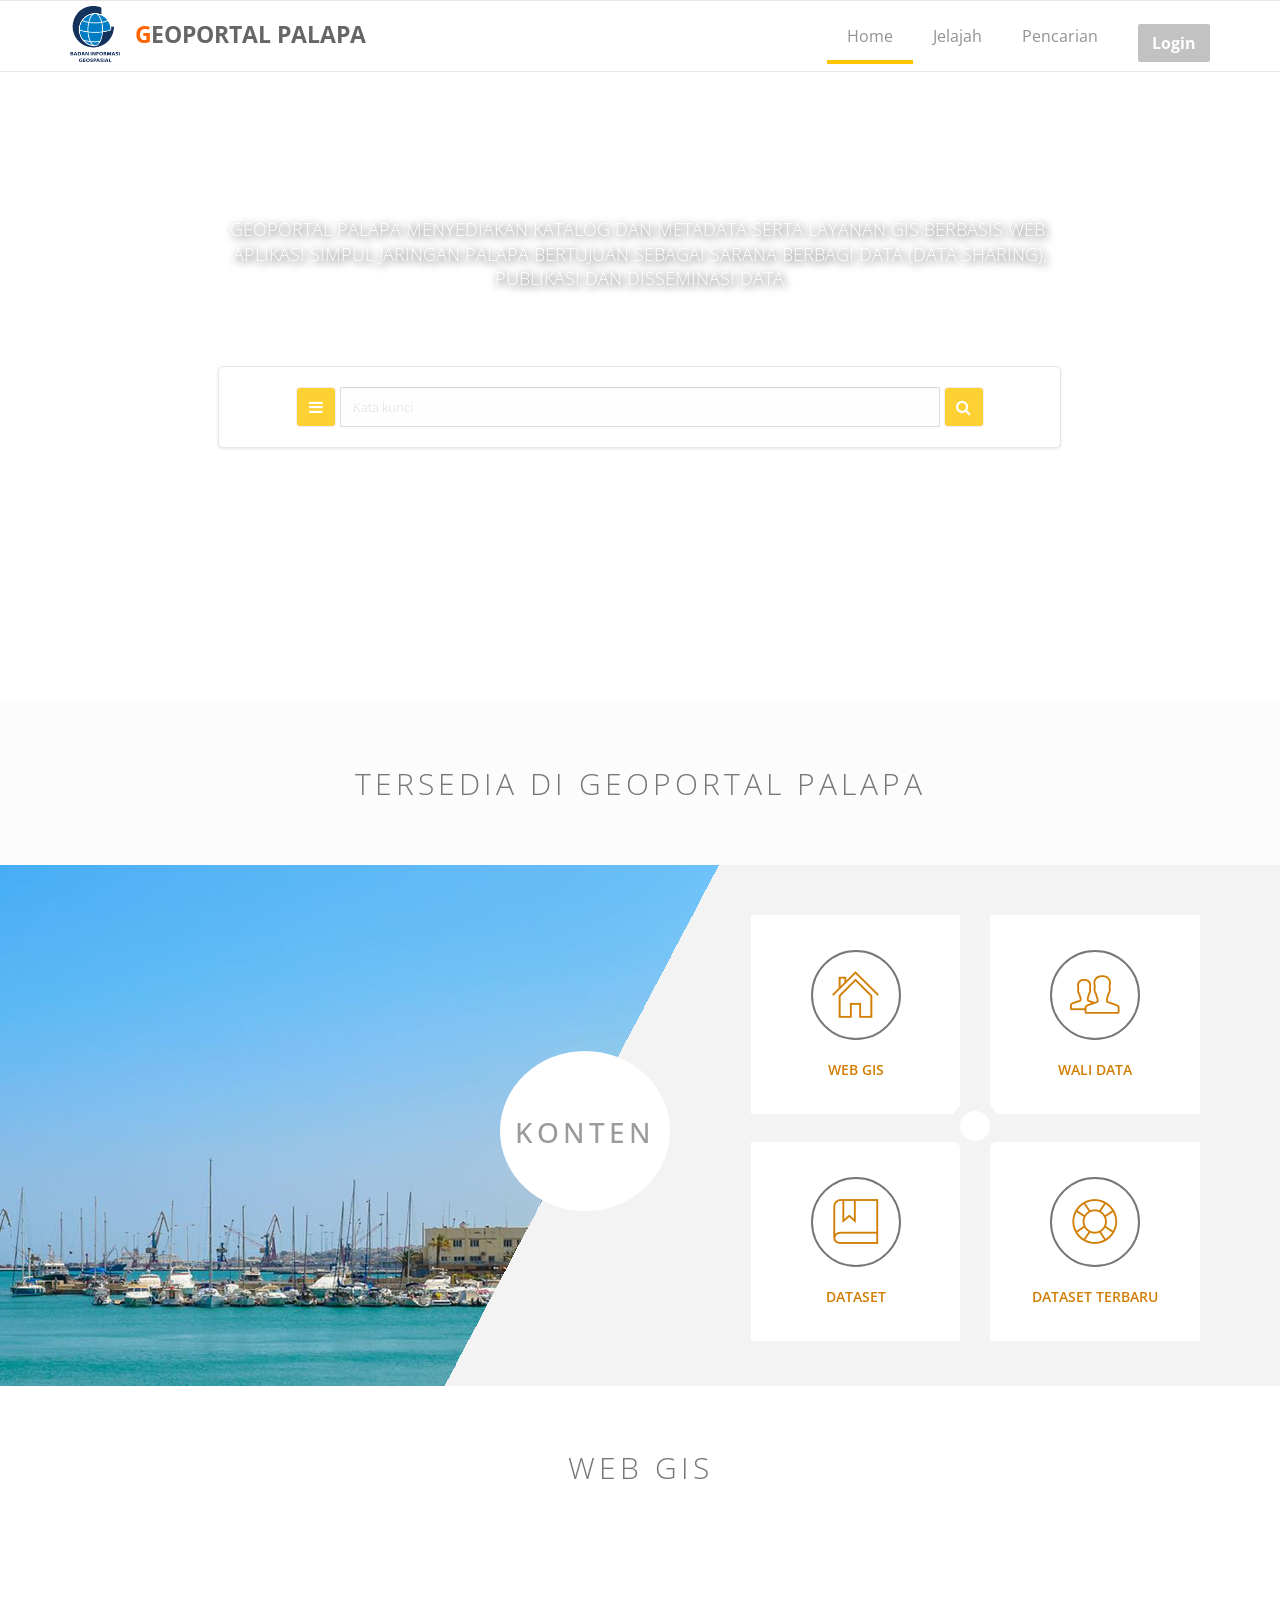
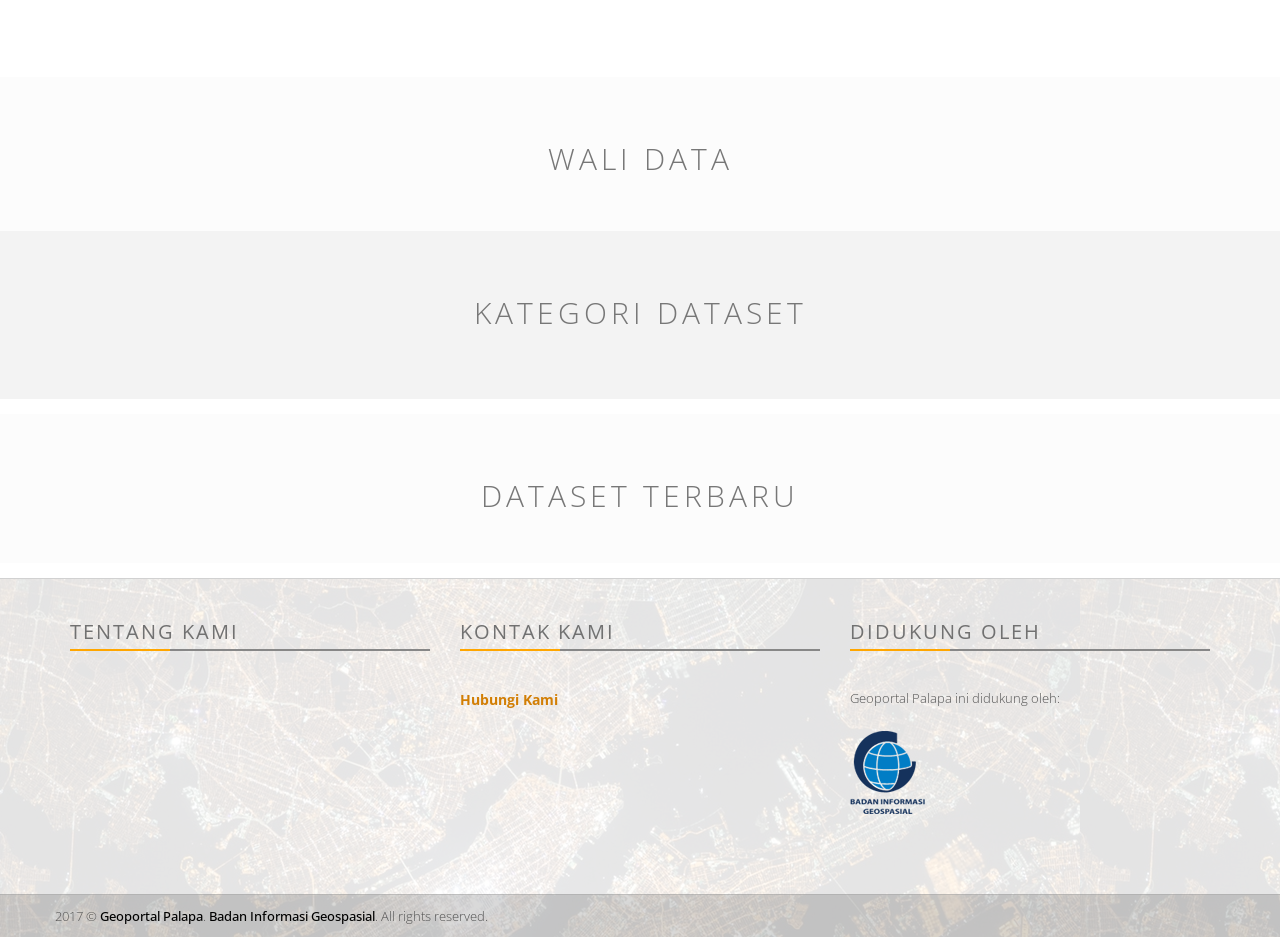
==== commit d4bf9c14: "Merge branch 'v2' of https://github.com/agrisoft/gspalapa-frontend into v2 # Conflicts: #	index.html" ====
--- a/index.html
+++ b/index.html
@@ -199,7 +199,7 @@
             <!-- Collect the nav links, forms, and other content for toggling -->
             <div class="collapse navbar-collapse yamm" id="navigation">
                 <div class="button navbar-right">
-                    <a href="login.html">
+                    <a href="/gspalapa/">
                         <button class="navbar-btn nav-button" data-wow-delay="0.4s">Login</button>
                     </a>
                 </div>
@@ -208,8 +208,12 @@
                         <a href="index.html" class="dropdown-toggle active" data-toggle="dropdown" data-hover="dropdown" data-delay="200">Home</a>
                     </li>
 
-                    <li><a class="" href="jelajah.html">Jelajah</a></li>
-                    <li><a class="" href="pencarian.html">Pencarian</a></li>
+                    <li>
+                        <a class="" href="jelajah.html">Jelajah</a>
+                    </li>
+                    <li>
+                        <a class="" href="pencarian.html">Pencarian</a>
+                    </li>
                     <!-- <li><a class="" href="contact.html">Kontak</a></li> -->
                 </ul>
             </div>
@@ -394,65 +398,6 @@
         </div>
     </div>
 
-    <!-- News Tittle -->
-        <div class="content-area home-area-1 recent-property" style="padding-bottom: 55px;">
-            <div class="container">
-                <div class="row">
-                    <div class="col-md-10 col-md-offset-1 col-sm-12 text-center page-title">
-                        <!-- /.feature title -->
-                        <h2><a href="berita.html">BERITA GEOPORTAL</a></h2>
-                    </div>
-                </div>
-            </div>
-        </div>
-
-    <!-- News area -->
-    <div class="boy-sale-area">
-        <div class="container">
-            <div class="row">
-
-                <div class="col-md-4 col-sm-10 col-sm-offset-1 col-xs-12 col-md-offset-0">
-                    <div class="asks-first">
-                        <!-- <div class="asks-first-circle">
-                            <span class="fa fa-info-circle"></span>
-                        </div> -->
-                        <a href="detail_berita.html">
-                            <div class="asks-first-info">
-                                <h2><strong>BIG Menjadi Pelopor Bidang Geospasial</strong></h2>
-                                <p> Konten berita loremp ipsum loremp ipsum loremp tes ipsum loremp ipsum loremp ipsum loremp ipsum loremp ipsum loremp ipsum loremp ipsum blandit...</p>                                        
-                            </div>
-                        </a>
-                        <!-- <div class="asks-first-arrow">
-                            <a href="detail_berita.html"><span class="fa fa-angle-right"></span></a>
-                        </div> -->
-                    </div>
-                </div>
-                <div class="col-md-4 col-sm-10 col-sm-offset-1 col-xs-12 col-md-offset-0">
-                    <div class="asks-first">
-                        
-                        <a href="detail_berita.html" title="Klik untuk mengakses detail berita">
-                            <div class="asks-first-info">
-                                <h2><strong>Kerjasama Agrisoft Dengan BIG di Bidang Geospasial</strong></h2>
-                                <p> Konten berita loremp ipsum loremp ipsum loremp ipsum loremp ipsum tes ajah loremp ipsum loremp ipsum loremp ipsum loremp ipsum loremp ipsum...</p>                                        
-                            </div>
-                        </a>
-                    </div>
-                </div>
-                <div class="col-md-4 col-sm-10 col-sm-offset-1 col-xs-12 col-md-offset-0">
-                    <div  class="asks-first">
-                        
-                        <a href="detail_berita.html">
-                            <div class="asks-first-info">
-                                <h2><strong>Implementasi Geoportal Palapa oleh BIG</strong></h2>
-                                <p>varius od lio eget conseq uat blandit, lorem auglue comm lodo nisl no us nibh mas lsa loremp ipsum loremp ipsum loremp ipsum loremp ipsum...</p>
-                            </div>
-                        </a>
-                    </div>
-                </div>
-            </div>
-        </div>
-    </div>
-
     <section id="webgis">
         <!-- Tittle Web Gis Banner-->
         <div class="content-area home-area-1 recent-property" style="background-color: #fff; padding-bottom: 55px;">
@@ -501,7 +446,7 @@
         </div>
         <!-- <script type="text/javascript">jssor_1_slider_init();</script> -->
     </section>
-    
+
     <!--Walidata -->
     <section id="walidata">
         <div class="testimonial-area recent-property" style="background-color: #FCFCFC; padding-bottom: 15px; margin-top: 8px;">
@@ -631,7 +576,9 @@
                             <div id="email-footer"></div>
                             <div id="phone"></div>
                             <div id="fax"></div>
-                            <span><a href="contact.html" style="color:#d27e04;">Hubungi Kami</a></span>
+                            <span>
+                                <a href="contact.html" style="color:#d27e04;">Hubungi Kami</a>
+                            </span>
                         </div>
                     </div>
 
@@ -641,7 +588,9 @@
                             <div class="footer-title-line"></div>
                             <p>Geoportal Palapa ini didukung oleh:</p>
                             <div class="social pull-left">
-                                <a href="http://www.big.go.id"><img src="images/logo_big.png" class="logobig" /></a>
+                                <a href="http://www.big.go.id">
+                                    <img src="images/logo_big.png" class="logobig" />
+                                </a>
                                 <!-- <ul>
                                     <li>
                                         <a class="wow fadeInUp animated" href="https://twitter.com/geoportal_palapa">
@@ -751,22 +700,123 @@
                 <div class="modal-body">
                     <div id="metadata1">
 
-                        <div class="container  col-sm-12">
-
-                            <div class="panel panel-default">
-                                <div class="panel-heading"></div>
-                                <div class="panel-body">
-                                    Title jala <br> Subjek <br> Type dataset <br> Abstrak pendidikan 2017 <br> Layer identifier PERAKP:jala_520420170418153146 <br> WMS http://118.97.40.243:8080/geoserver/wms? <br> WFS http://118.97.40.243:8080/geoserver/wfs?
-                                    <br> Bounding box [116.84,-9.11,118.33,-8.13] <br>
+                        <div class="row">
+
+
+                            <form name="form_metadata" class="form-horizontal" role="form">
+
+                                <div class="container col-sm-12">
+
+                                    <div class="accordion-option">
+                                        <h3 class="title"></h3>
+                                        <a href="javascript:void(0)" class="toggle-accordion active" accordion-id="#accordion200"></a>
+                                    </div>
+                                    <div class="clearfix"></div>
+                                    <div class="panel-group" id="accordion200" role="tablist" aria-multiselectable="true">
+                                        <div class="panel panel-default">
+                                            <div class="panel-heading" role="tab" id="headingOne200">
+                                                <h4 class="panel-title">
+                                                    <a role="button" data-toggle="collapse" data-parent="#accordion" href="#collapseOne200" aria-expanded="true" aria-controls="collapseOne200">
+                                                       Metadata
+                                                    </a>
+                                                </h4>
+                                            </div>
+                                            <div id="collapseOne200" class="panel-collapse collapse in" role="tabpanel" aria-labelledby="headingOne200">
+                                                <div class="panel-body">
+
+
+                                                    <div class="form-group" id="file_title">
+                                                        <label class="control-label col-sm-3 ">Title</label>
+                                                        <div class="col-sm-9">
+                                                            <input type="text" class="form-control" id="type_title" disabled="true" />
+                                                        </div>
+                                                    </div>
+
+                                                    <div class="form-group" id="file_subject">
+                                                        <label class="control-label col-sm-3 ">Subject</label>
+                                                        <div class="col-sm-9">
+                                                            <input type="text" class="form-control" id="type_subject" disabled="true" />
+                                                        </div>
+                                                    </div>
+
+
+                                                    <div class="form-group" id="file_dataset">
+                                                        <label class="control-label col-sm-3 ">Type </label>
+                                                        <div class="col-sm-9">
+                                                            <input type="text" class="form-control" id="type_dataset" disabled="true" />
+                                                        </div>
+                                                    </div>
+
+
+                                                    <div class="form-group" id="file_abstract">
+                                                        <label class="control-label col-sm-3 ">Abstract </label>
+                                                        <div class="col-sm-9">
+                                                            <input type="text" class="form-control" id="type_abstract" disabled="true" />
+                                                        </div>
+                                                    </div>
+
+
+                                                    <div class="form-group" id="file_identifier">
+                                                        <label class="control-label col-sm-3 ">Identifier </label>
+                                                        <div class="col-sm-9">
+                                                            <input type="text" class="form-control" id="type_identifier" disabled="true" />
+                                                        </div>
+                                                    </div>
+
+                                                    <div class="form-group" id="file_wms">
+                                                        <label class="control-label col-sm-3 ">WMS </label>
+                                                        <div class="col-sm-9">
+                                                            <input type="text" class="form-control" id="type_wms" disabled="true" />
+                                                        </div>
+                                                    </div>
+
+
+                                                    <div class="form-group" id="file_wfs">
+                                                        <label class="control-label col-sm-3 ">WFS </label>
+                                                        <div class="col-sm-9">
+                                                            <input type="text" class="form-control" id="type_wfs" disabled="true" />
+                                                        </div>
+                                                    </div>
+
+
+                                                    <div class="form-group" id="file_bbox">
+                                                        <label class="control-label col-sm-3 ">Bounding box</label>
+                                                        <div class="col-sm-9">
+                                                            <input type="text" class="form-control" id="type_bbox" disabled="true" />
+                                                        </div>
+                                                    </div>
+
+
+
+
+
+                                                </div>
+                                                <!-- div class="panel-body" -->
+                                            </div>
+                                            <!-- div id="collapseOne200" class="panel-collapse collapse in" role="tabpanel" aria-labelledby="headingOne200" -->
+                                        </div>
+                                        <!-- div class="panel panel-default" -->
+
+
+                                    </div>
+                                    <!-- div class="panel-group" id="accordion200" role="tablist" aria-multiselectable="true" -->
 
                                 </div>
-                            </div>
+                                <!-- div class="container col-sm-12" -->
+                            </form>
+                            <!-- form name="form_metadata" class="form-horizontal" role="form" -->
                         </div>
+                        <!-- div class="row" -->
+
+
+
+
 
 
 
 
                     </div>
+                    <!-- div id="metadata1" -->
 
                     <div id="metadata2" hidden="true">
                         <!-- metadata lengkap -->
@@ -793,8 +843,8 @@
                                             <div class="panel-heading" role="tab" id="headingOne">
                                                 <h6 class="panel-title">
                                                     <a role="button" data-toggle="collapse" data-parent="#accordion" href="#collapse1" aria-expanded="false" aria-controls="collapse1">
-                                                                      Metadata
-                                                                    </a>
+                                                        Metadata
+                                                    </a>
                                                 </h6>
                                             </div>
                                             <div id="collapse1" class="panel-collapse collapse" role="tabpanel" aria-labelledby="heading1">
@@ -871,8 +921,8 @@
                                             <div class="panel-heading" role="tab" id="heading2">
                                                 <h4 class="panel-title">
                                                     <a class="collapsed" role="button" data-toggle="collapse" data-parent="#accordion" href="#collapse2" aria-expanded="false" aria-controls="collapse2">
-                                                                                  Contact
-                                                                                </a>
+                                                        Contact
+                                                    </a>
                                                 </h4>
                                             </div>
                                             <div id="collapse2" class="panel-collapse collapse" role="tabpanel" aria-labelledby="heading2">
@@ -1021,8 +1071,8 @@
                                             <div class="panel-heading" role="tab" id="heading4">
                                                 <h4 class="panel-title">
                                                     <a class="collapsed" role="button" data-toggle="collapse" data-parent="#accordion" href="#collapse4" aria-expanded="false" aria-controls="collapse4">
-                                                                        SpatialRepresentationinfo
-                                                                        </a>
+                                                        SpatialRepresentationinfo
+                                                    </a>
                                                 </h4>
                                             </div>
                                             <div id="collapse4" class="panel-collapse collapse" role="tabpanel" aria-labelledby="heading4">
@@ -1053,8 +1103,8 @@
                                             <div class="panel-heading" role="tab" id="heading5">
                                                 <h4 class="panel-title">
                                                     <a class="collapsed" role="button" data-toggle="collapse" data-parent="#accordion" href="#collapse5" aria-expanded="false" aria-controls="collapse5">
-                                                                        ReferenceSystemInfo
-                                                                        </a>
+                                                        ReferenceSystemInfo
+                                                    </a>
                                                 </h4>
                                             </div>
                                             <div id="collapse5" class="panel-collapse collapse" role="tabpanel" aria-labelledby="heading5">
@@ -1127,8 +1177,8 @@
                                             <div class="panel-heading" role="tab" id="heading6">
                                                 <h4 class="panel-title">
                                                     <a class="collapsed" role="button" data-toggle="collapse" data-parent="#accordion" href="#collapse6" aria-expanded="false" aria-controls="collapse6">
-                                                                       IdentificationInfo
-                                                                        </a>
+                                                        IdentificationInfo
+                                                    </a>
                                                 </h4>
                                             </div>
                                             <div id="collapse6" class="panel-collapse collapse" role="tabpanel" aria-labelledby="heading6">
@@ -1255,8 +1305,8 @@
                                             <div class="panel-heading" role="tab" id="heading7">
                                                 <h4 class="panel-title">
                                                     <a class="collapsed" role="button" data-toggle="collapse" data-parent="#accordion" href="#collapse7" aria-expanded="false" aria-controls="collapse7">
-                                                                       DistributionInfo
-                                                                        </a>
+                                                        DistributionInfo
+                                                    </a>
                                                 </h4>
                                             </div>
                                             <div id="collapse7" class="panel-collapse collapse" role="tabpanel" aria-labelledby="heading7">
@@ -1270,8 +1320,8 @@
                                                         <div class="panel-heading" role="tab" id="heading3">
                                                             <h4 class="panel-title">
                                                                 <a class="collapsed" role="button" data-toggle="collapse" data-parent="#accordion" href="#collapse3" aria-expanded="false" aria-controls="collapse3">
-                                                                                      Distributor
-                                                                                      </a>
+                                                                    Distributor
+                                                                </a>
                                                             </h4>
                                                         </div>
                                                         <div id="collapse3" class="panel-collapse collapse" role="tabpanel" aria-labelledby="heading3">
@@ -1404,8 +1454,8 @@
                                                         <div class="panel-heading" role="tab" id="heading31">
                                                             <h4 class="panel-title">
                                                                 <a class="collapsed" role="button" data-toggle="collapse" data-parent="#accordion" href="#collapse31" aria-expanded="false" aria-controls="collapse31">
-                                                                                     Transfer Options
-                                                                                      </a>
+                                                                    Transfer Options
+                                                                </a>
                                                             </h4>
                                                         </div>
                                                         <div id="collapse31" class="panel-collapse collapse" role="tabpanel" aria-labelledby="heading31">
@@ -1415,8 +1465,8 @@
                                                                     <div class="panel-heading" role="tab" id="heading311">
                                                                         <h4 class="panel-title">
                                                                             <a class="collapsed" role="button" data-toggle="collapse" data-parent="#accordion" href="#collapse311" aria-expanded="false" aria-controls="collapse311">
-                                                                                                 Transfer Options WFS
-                                                                                                  </a>
+                                                                                Transfer Options WFS
+                                                                            </a>
                                                                         </h4>
                                                                     </div>
                                                                     <div id="collapse311" class="panel-collapse collapse" role="tabpanel" aria-labelledby="heading311">
@@ -1478,8 +1528,8 @@
                                                                     <div class="panel-heading" role="tab" id="heading312">
                                                                         <h4 class="panel-title">
                                                                             <a class="collapsed" role="button" data-toggle="collapse" data-parent="#accordion" href="#collapse312" aria-expanded="false" aria-controls="collapse312">
-                                                                                                 Transfer Options WMS
-                                                                                                  </a>
+                                                                                Transfer Options WMS
+                                                                            </a>
                                                                         </h4>
                                                                     </div>
                                                                     <div id="collapse312" class="panel-collapse collapse" role="tabpanel" aria-labelledby="heading312">
@@ -1540,8 +1590,8 @@
                                                                     <div class="panel-heading" role="tab" id="heading313">
                                                                         <h4 class="panel-title">
                                                                             <a class="collapsed" role="button" data-toggle="collapse" data-parent="#accordion" href="#collapse313" aria-expanded="false" aria-controls="collapse313">
-                                                                                                 Transfer Options ZIP Shapefile
-                                                                                                  </a>
+                                                                                Transfer Options ZIP Shapefile
+                                                                            </a>
                                                                         </h4>
                                                                     </div>
                                                                     <div id="collapse313" class="panel-collapse collapse" role="tabpanel" aria-labelledby="heading313">
@@ -1603,8 +1653,8 @@
                                                                     <div class="panel-heading" role="tab" id="heading314">
                                                                         <h4 class="panel-title">
                                                                             <a class="collapsed" role="button" data-toggle="collapse" data-parent="#accordion" href="#collapse314" aria-expanded="false" aria-controls="collapse314">
-                                                                                                 Transfer Options ImageWMS
-                                                                                                  </a>
+                                                                                Transfer Options ImageWMS
+                                                                            </a>
                                                                         </h4>
                                                                     </div>
                                                                     <div id="collapse314" class="panel-collapse collapse" role="tabpanel" aria-labelledby="heading314">
@@ -1681,8 +1731,8 @@
                                             <div class="panel-heading" role="tab" id="heading8">
                                                 <h4 class="panel-title">
                                                     <a class="collapsed" role="button" data-toggle="collapse" data-parent="#accordion" href="#collapse8" aria-expanded="false" aria-controls="collapse8">
-                                                                      MetadataMaintenance
-                                                                        </a>
+                                                        MetadataMaintenance
+                                                    </a>
                                                 </h4>
                                             </div>
                                             <div id="collapse8" class="panel-collapse collapse" role="tabpanel" aria-labelledby="heading8">
@@ -1711,8 +1761,8 @@
                                             <div class="panel-heading" role="tab" id="heading9">
                                                 <h4 class="panel-title">
                                                     <a class="collapsed" role="button" data-toggle="collapse" data-parent="#accordion" href="#collapse9" aria-expanded="false" aria-controls="collapse9">
-                                                                      MetadataConstrains
-                                                                        </a>
+                                                        MetadataConstrains
+                                                    </a>
                                                 </h4>
                                             </div>
                                             <div id="collapse9" class="panel-collapse collapse" role="tabpanel" aria-labelledby="heading9">
@@ -1815,13 +1865,15 @@
     <script src="assets/js/icheck.min.js"></script>
     <script src="assets/js/price-range.js"></script>
 
+    <script src="assets/js/main.js"></script>
+
     <script src="assets/js/frontend.js"></script>
     <script src="assets/js/metadata.js"></script>
 
 
 
 
-    <script src="assets/js/main.js"></script>
+
     <link rel="stylesheet" href="assets/css/override.css">
     <link type="text/css" rel="stylesheet" href="assets/jelajah2/css/material-icons.css">
     <!-- Openlayers -->
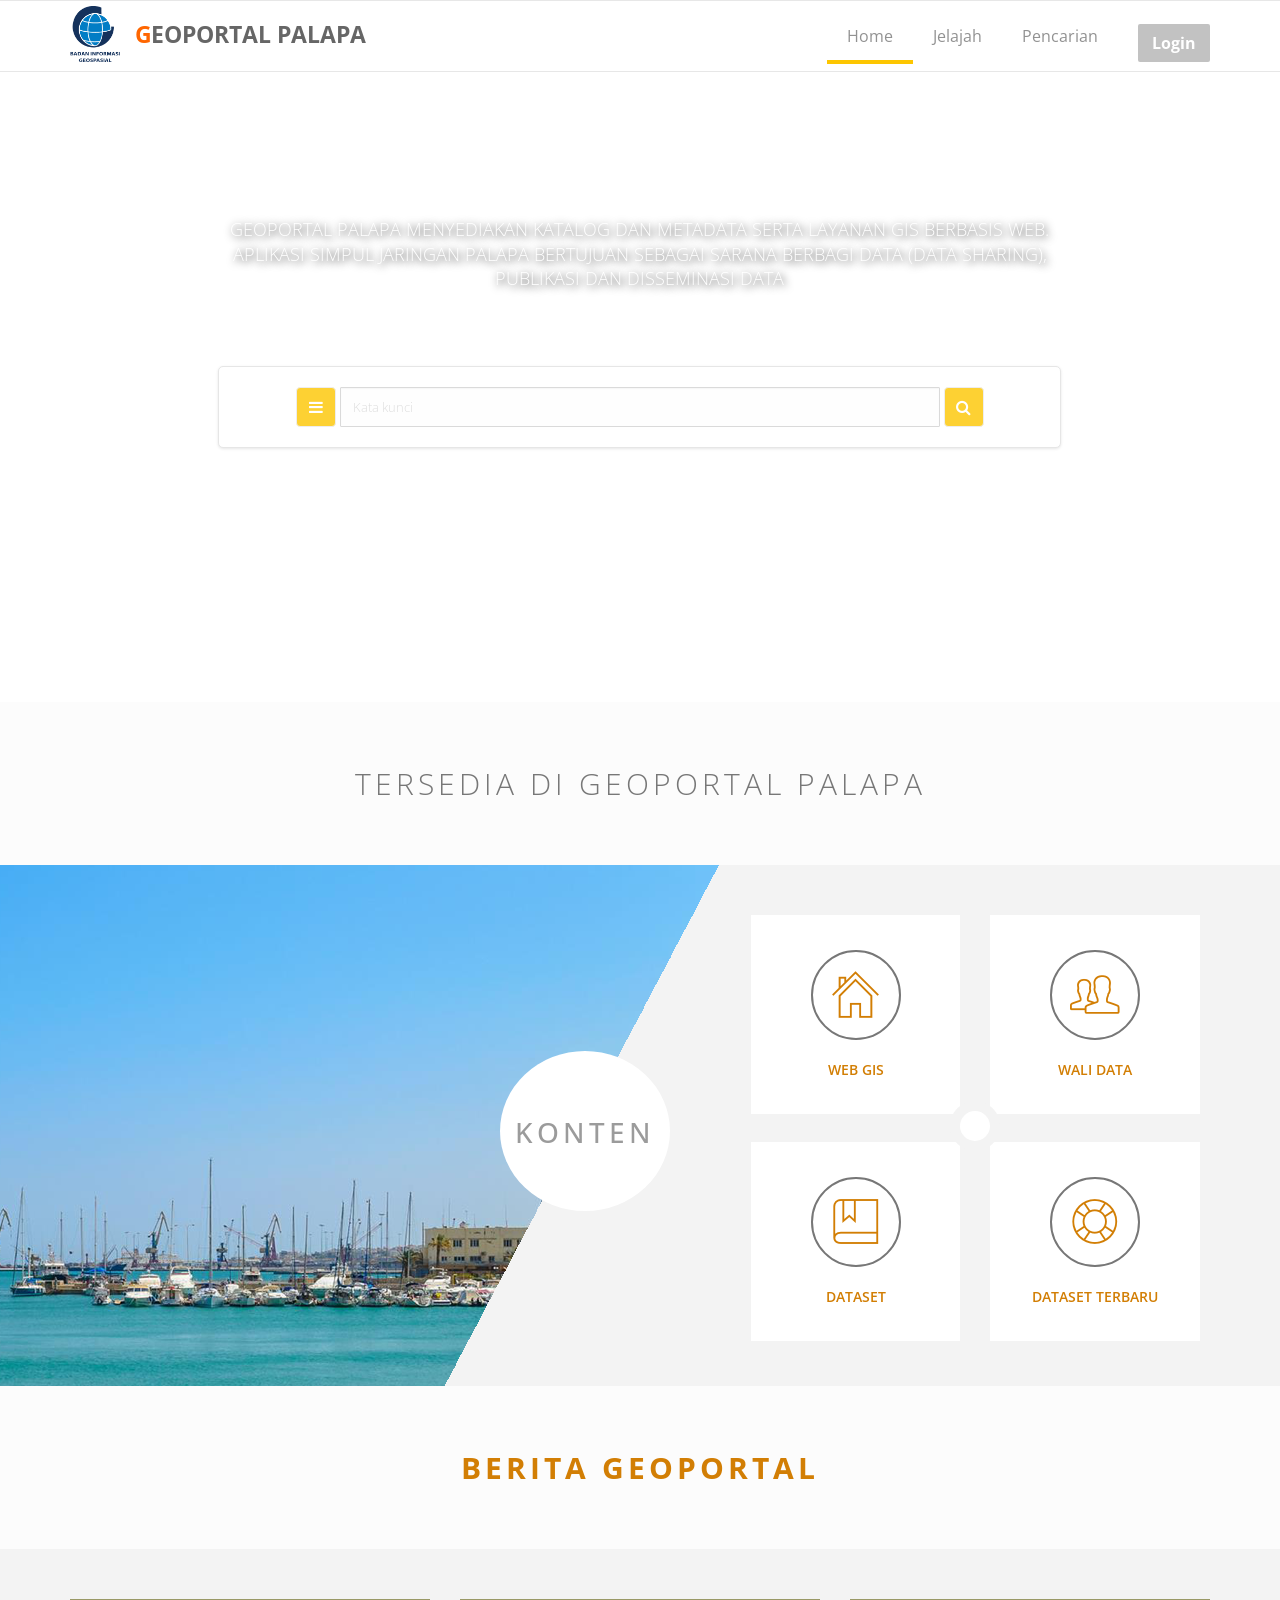
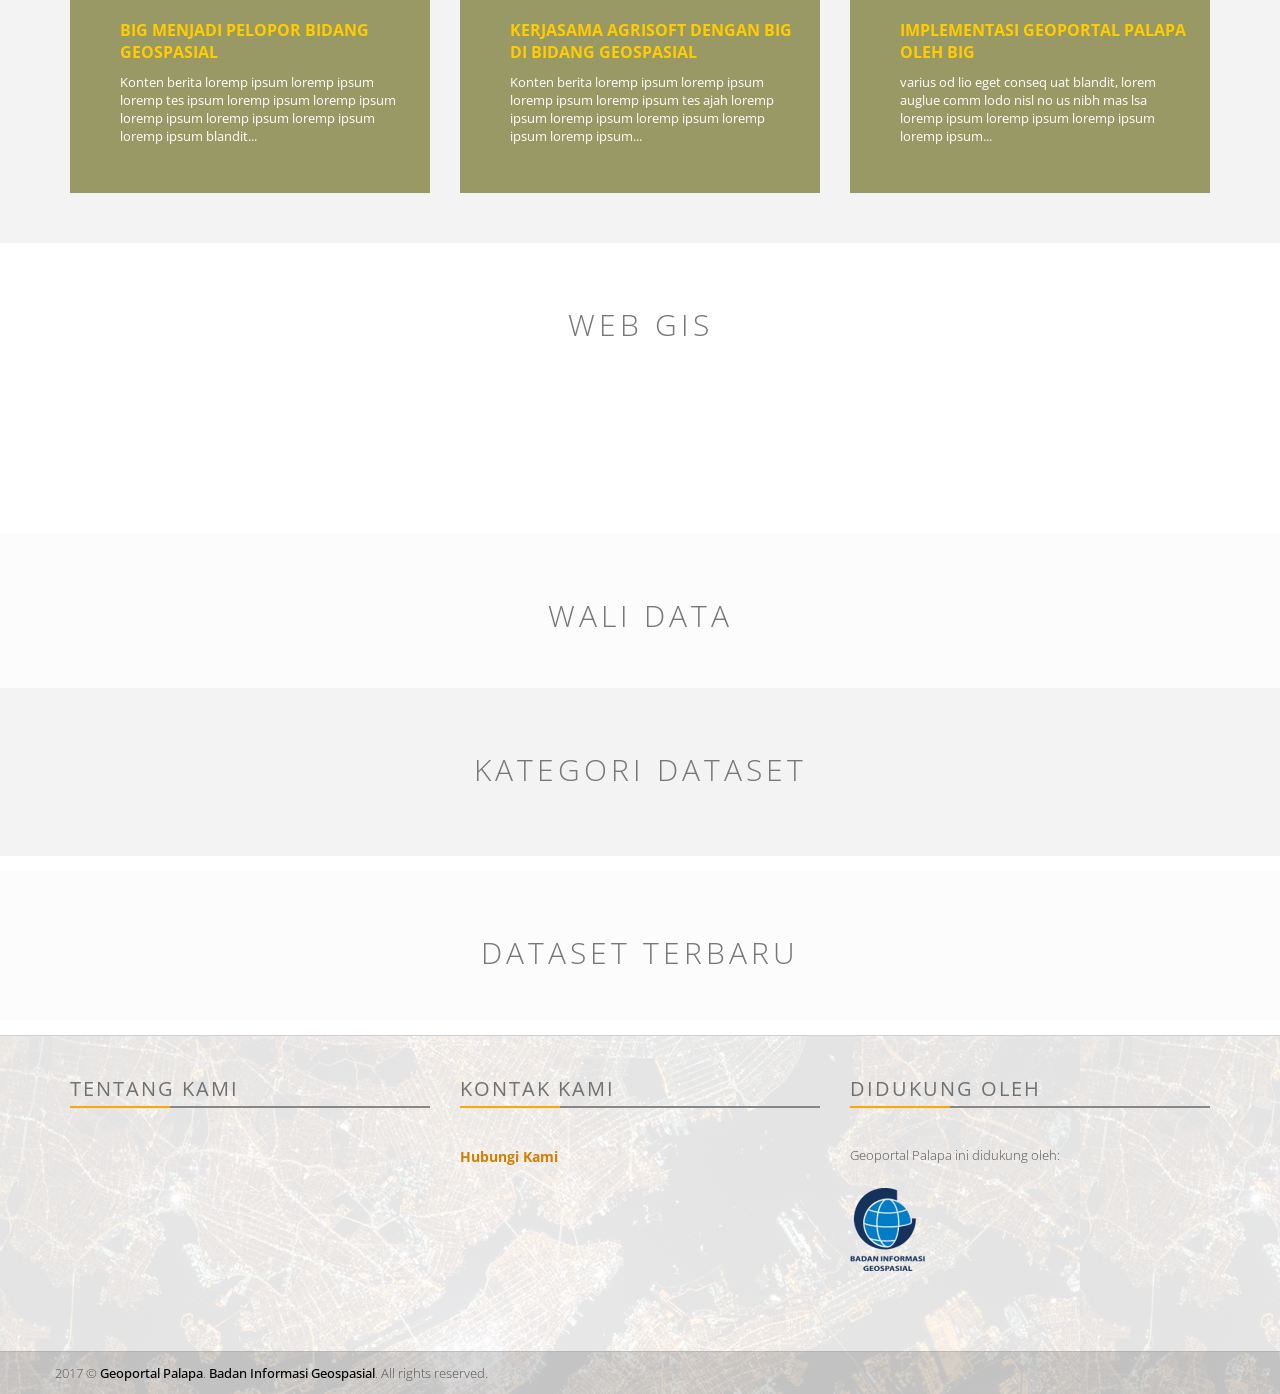
==== commit 47a2ce51: "tambah berita di index" ====
--- a/index.html
+++ b/index.html
@@ -398,6 +398,65 @@
         </div>
     </div>
 
+    <!-- News Tittle -->
+        <div class="content-area home-area-1 recent-property" style="padding-bottom: 55px;">
+            <div class="container">
+                <div class="row">
+                    <div class="col-md-10 col-md-offset-1 col-sm-12 text-center page-title">
+                        <!-- /.feature title -->
+                        <h2><a href="berita.html">BERITA GEOPORTAL</a></h2>
+                    </div>
+                </div>
+            </div>
+        </div>
+
+    <!-- News area -->
+    <div class="boy-sale-area">
+        <div class="container">
+            <div class="row">
+
+                <div class="col-md-4 col-sm-10 col-sm-offset-1 col-xs-12 col-md-offset-0">
+                    <div class="asks-first">
+                        <!-- <div class="asks-first-circle">
+                            <span class="fa fa-info-circle"></span>
+                        </div> -->
+                        <a href="detail_berita.html">
+                            <div class="asks-first-info">
+                                <h2><strong>BIG Menjadi Pelopor Bidang Geospasial</strong></h2>
+                                <p> Konten berita loremp ipsum loremp ipsum loremp tes ipsum loremp ipsum loremp ipsum loremp ipsum loremp ipsum loremp ipsum loremp ipsum blandit...</p>                                        
+                            </div>
+                        </a>
+                        <!-- <div class="asks-first-arrow">
+                            <a href="detail_berita.html"><span class="fa fa-angle-right"></span></a>
+                        </div> -->
+                    </div>
+                </div>
+                <div class="col-md-4 col-sm-10 col-sm-offset-1 col-xs-12 col-md-offset-0">
+                    <div class="asks-first">
+                        
+                        <a href="detail_berita.html" title="Klik untuk mengakses detail berita">
+                            <div class="asks-first-info">
+                                <h2><strong>Kerjasama Agrisoft Dengan BIG di Bidang Geospasial</strong></h2>
+                                <p> Konten berita loremp ipsum loremp ipsum loremp ipsum loremp ipsum tes ajah loremp ipsum loremp ipsum loremp ipsum loremp ipsum loremp ipsum...</p>                                        
+                            </div>
+                        </a>
+                    </div>
+                </div>
+                <div class="col-md-4 col-sm-10 col-sm-offset-1 col-xs-12 col-md-offset-0">
+                    <div  class="asks-first">
+                        
+                        <a href="detail_berita.html">
+                            <div class="asks-first-info">
+                                <h2><strong>Implementasi Geoportal Palapa oleh BIG</strong></h2>
+                                <p>varius od lio eget conseq uat blandit, lorem auglue comm lodo nisl no us nibh mas lsa loremp ipsum loremp ipsum loremp ipsum loremp ipsum...</p>
+                            </div>
+                        </a>
+                    </div>
+                </div>
+            </div>
+        </div>
+    </div>
+
     <section id="webgis">
         <!-- Tittle Web Gis Banner-->
         <div class="content-area home-area-1 recent-property" style="background-color: #fff; padding-bottom: 55px;">
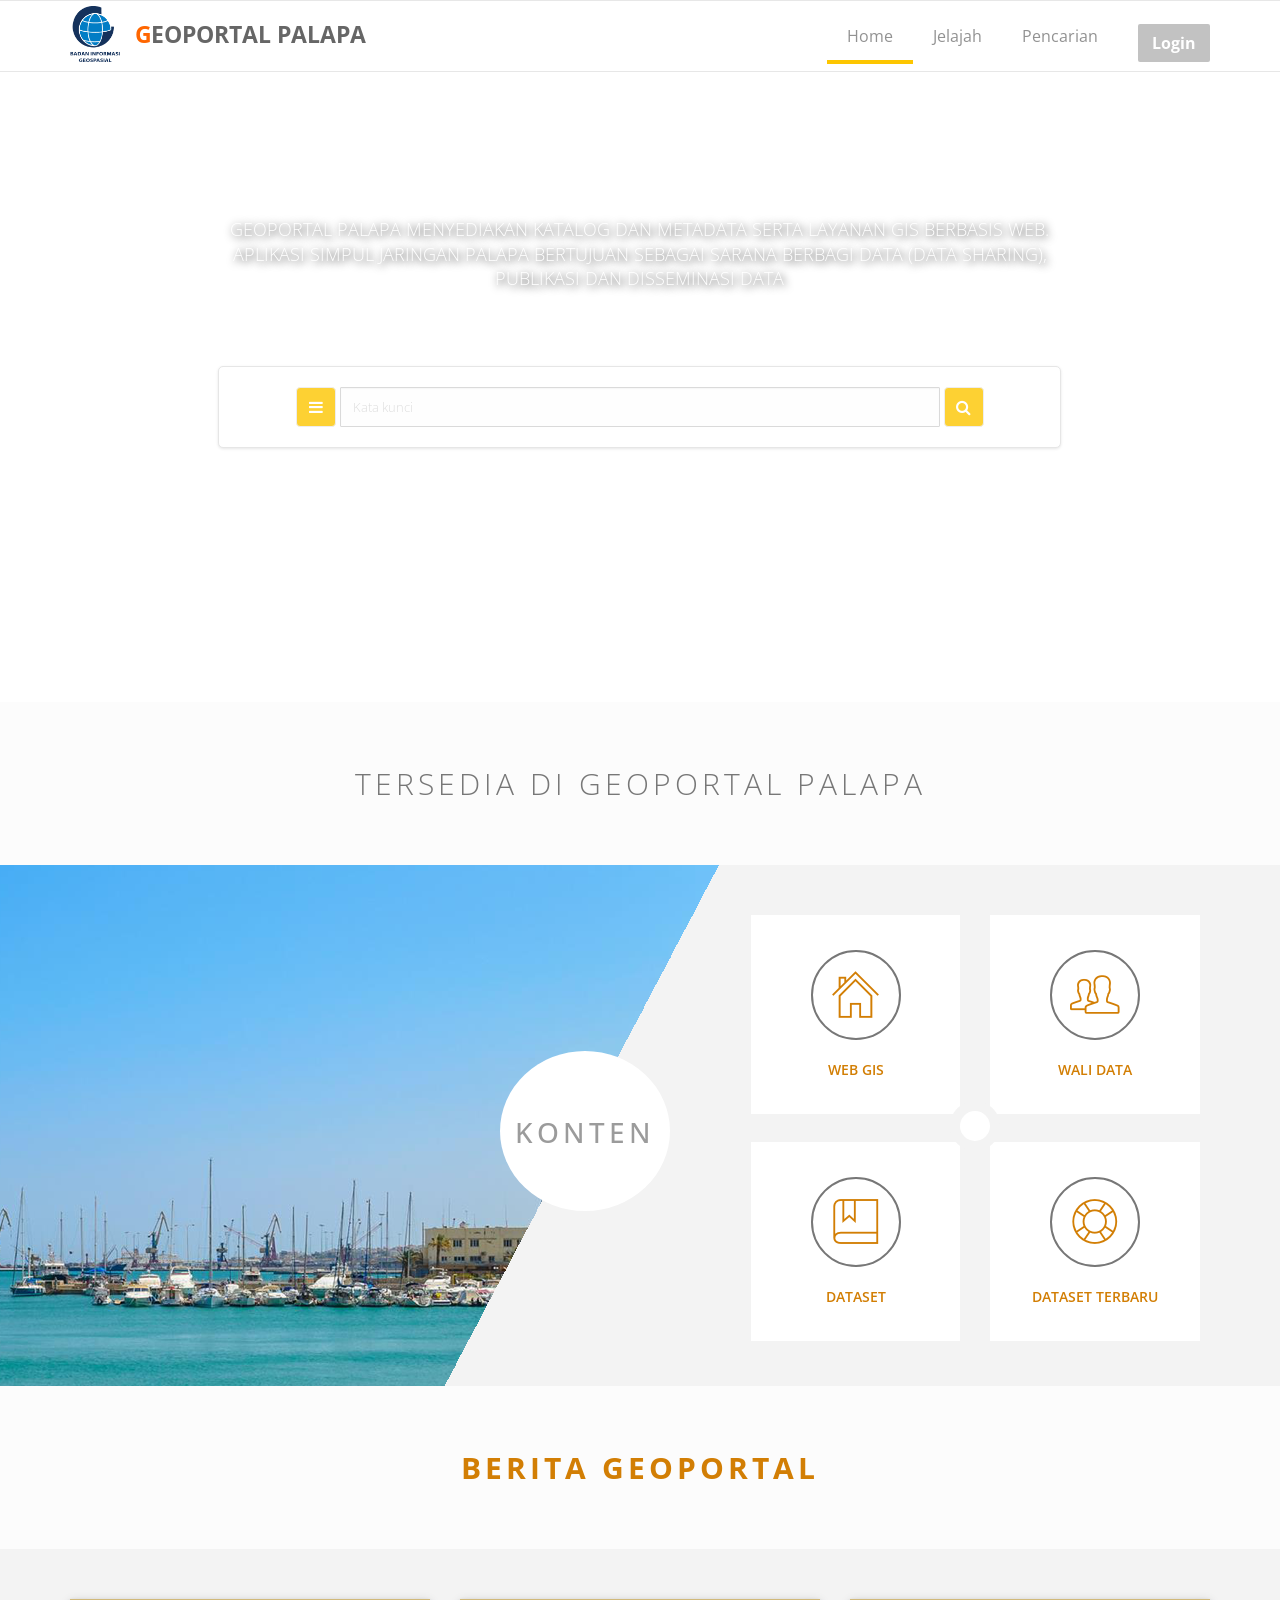
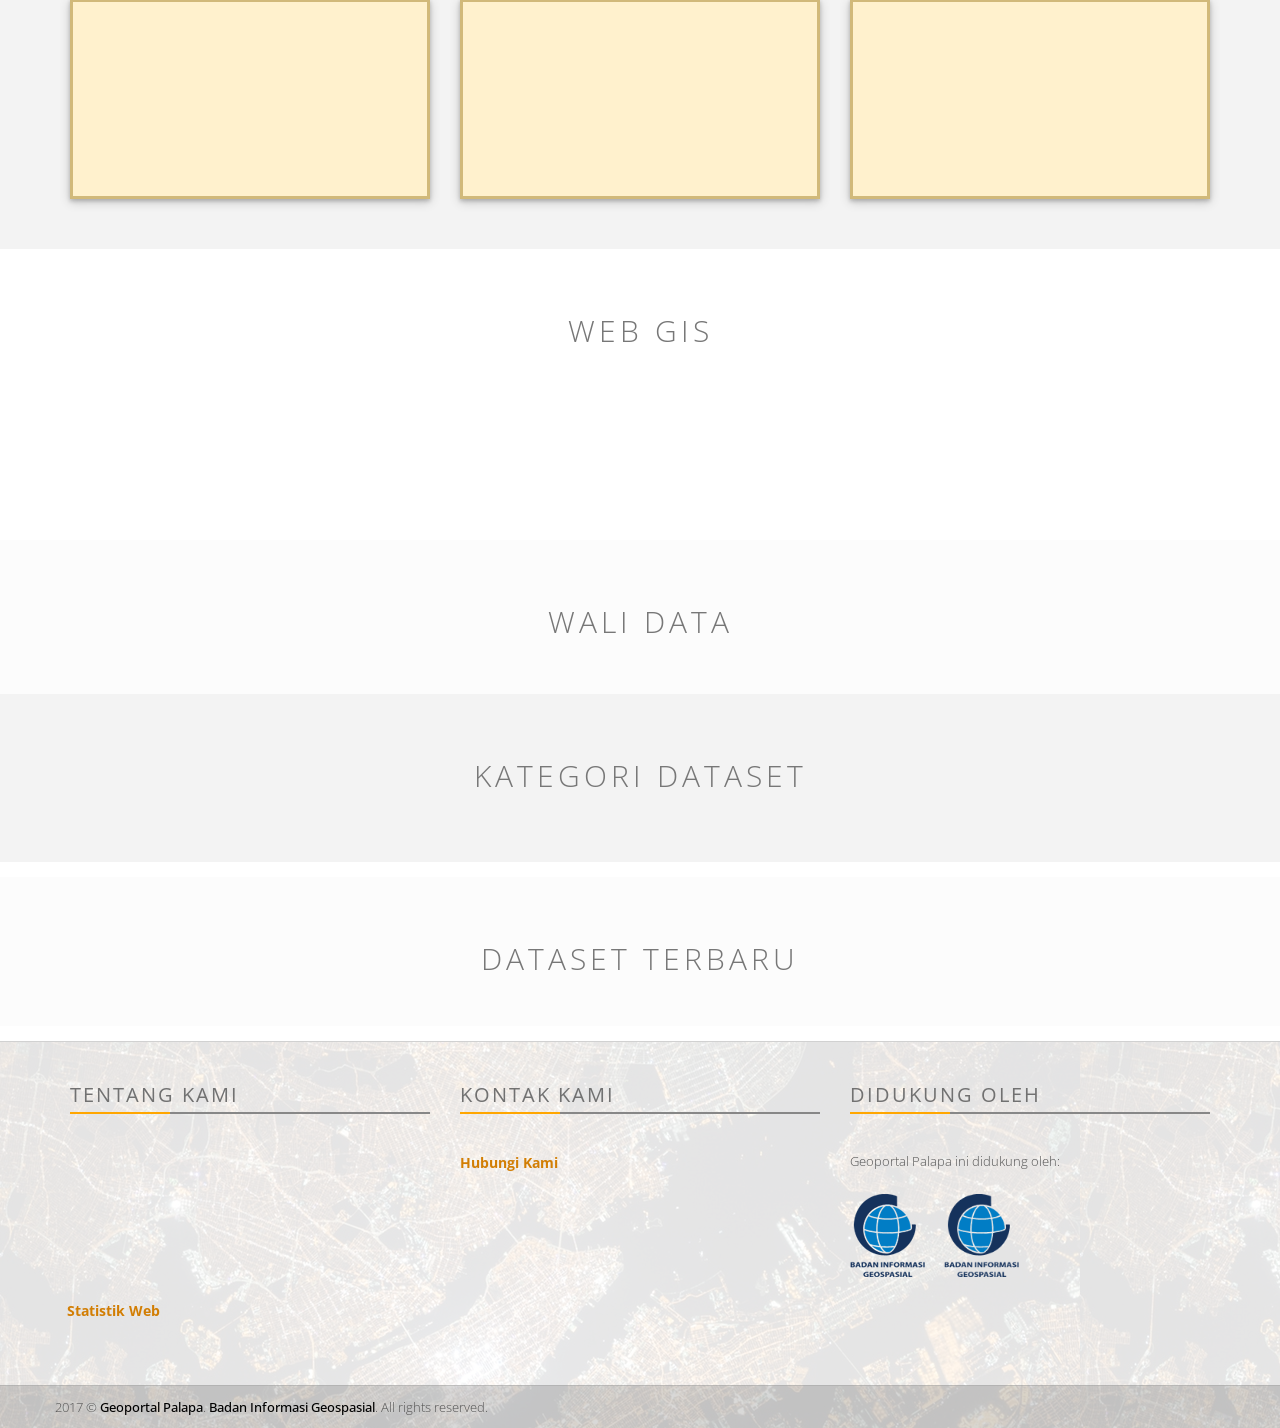
==== commit 7cb1ea00: "r201801231641" ====
--- a/index.html
+++ b/index.html
@@ -399,16 +399,16 @@
     </div>
 
     <!-- News Tittle -->
-        <div class="content-area home-area-1 recent-property" style="padding-bottom: 55px;">
-            <div class="container">
-                <div class="row">
-                    <div class="col-md-10 col-md-offset-1 col-sm-12 text-center page-title">
-                        <!-- /.feature title -->
-                        <h2><a href="berita.html">BERITA GEOPORTAL</a></h2>
-                    </div>
+    <div class="content-area home-area-1 recent-property" style="padding-bottom: 55px;">
+        <div class="container">
+            <div class="row">
+                <div class="col-md-10 col-md-offset-1 col-sm-12 text-center page-title">
+                    <!-- /.feature title -->
+                    <h2><a href="berita.html">BERITA GEOPORTAL</a></h2>
                 </div>
             </div>
         </div>
+    </div>
 
     <!-- News area -->
     <div class="boy-sale-area">
@@ -416,14 +416,16 @@
             <div class="row">
 
                 <div class="col-md-4 col-sm-10 col-sm-offset-1 col-xs-12 col-md-offset-0">
-                    <div class="asks-first">
+                    <div class="asks-first_b">
                         <!-- <div class="asks-first-circle">
                             <span class="fa fa-info-circle"></span>
                         </div> -->
                         <a href="detail_berita.html">
-                            <div class="asks-first-info">
-                                <h2><strong>BIG Menjadi Pelopor Bidang Geospasial</strong></h2>
-                                <p> Konten berita loremp ipsum loremp ipsum loremp tes ipsum loremp ipsum loremp ipsum loremp ipsum loremp ipsum loremp ipsum loremp ipsum blandit...</p>                                        
+                            <div class="asks-first-info_b">
+                                <h2><strong><div id='bj_0' class="bj"></div></strong></h2>
+                                <div class='beritakecil'>
+                                    <div id='bi_0' class="bi"></div>
+                                </div>
                             </div>
                         </a>
                         <!-- <div class="asks-first-arrow">
@@ -432,23 +434,27 @@
                     </div>
                 </div>
                 <div class="col-md-4 col-sm-10 col-sm-offset-1 col-xs-12 col-md-offset-0">
-                    <div class="asks-first">
-                        
+                    <div class="asks-first_b">
+
                         <a href="detail_berita.html" title="Klik untuk mengakses detail berita">
-                            <div class="asks-first-info">
-                                <h2><strong>Kerjasama Agrisoft Dengan BIG di Bidang Geospasial</strong></h2>
-                                <p> Konten berita loremp ipsum loremp ipsum loremp ipsum loremp ipsum tes ajah loremp ipsum loremp ipsum loremp ipsum loremp ipsum loremp ipsum...</p>                                        
+                            <div class="asks-first-info_b">
+                                <h2><strong><div id='bj_1' class="bj"></div></strong></h2>
+                                <div class='beritakecil'>
+                                    <div id='bi_1' class="bi"></div>
+                                </div>
                             </div>
                         </a>
                     </div>
                 </div>
                 <div class="col-md-4 col-sm-10 col-sm-offset-1 col-xs-12 col-md-offset-0">
-                    <div  class="asks-first">
-                        
+                    <div class="asks-first_b">
+
                         <a href="detail_berita.html">
-                            <div class="asks-first-info">
-                                <h2><strong>Implementasi Geoportal Palapa oleh BIG</strong></h2>
-                                <p>varius od lio eget conseq uat blandit, lorem auglue comm lodo nisl no us nibh mas lsa loremp ipsum loremp ipsum loremp ipsum loremp ipsum...</p>
+                            <div class="asks-first-info_b">
+                                <h2><strong><div id='bj_2' class="bj"></div></strong></h2>
+                                <div class='beritakecil'>
+                                    <div id='bi_2' class="bi"></div>
+                                </div>
                             </div>
                         </a>
                     </div>
@@ -649,6 +655,9 @@
                             <div class="social pull-left">
                                 <a href="http://www.big.go.id">
                                     <img src="images/logo_big.png" class="logobig" />
+                                </a>
+                                <a class="navbar-brand-bawah" href="index.html">
+                                    <img src="assets/img/logo_big.png" alt="" id="logosbawah">
                                 </a>
                                 <!-- <ul>
                                     <li>
@@ -680,6 +689,9 @@
                             </div>
                         </div>
                     </div>
+                    <div>
+                        <span><a href="statistik.html" style="color:#d27e04;margin-left: 12px;">Statistik Web</a></span>
+                    </div>
 
                 </div>
             </div>
--- a/assets/css/override.css
+++ b/assets/css/override.css
@@ -75,4 +75,121 @@
 
 .navbarjmenu {
     color: black;
+}
+
+#logosbawah {
+    width: 75px;
+    height: auto;
+    margin-left: 15px;
+}
+
+.stat_a {
+    padding: 20px;
+    background: white;
+    margin-bottom: 20px;
+    border: #777;
+    border-style: solid;
+    border-width: 0.5px;
+    box-shadow: 0 2px 4px 0 rgba(0, 0, 0, 0.2), 0 3px 10px 0 rgba(0, 0, 0, 0.19);
+}
+
+.stat_b {
+    padding: 20px;
+    background: white;
+    margin-bottom: 20px;
+    border: #777;
+    border-style: solid;
+    border-width: 0.5px;
+    box-shadow: 0 2px 4px 0 rgba(0, 0, 0, 0.2), 0 3px 10px 0 rgba(0, 0, 0, 0.19);
+}
+
+.stat_c {
+    padding: 20px;
+    background: white;
+    margin-bottom: 20px;
+    border: #777;
+    border-style: solid;
+    border-width: 0.5px;
+    box-shadow: 0 2px 4px 0 rgba(0, 0, 0, 0.2), 0 3px 10px 0 rgba(0, 0, 0, 0.19);
+}
+
+.stat_d {
+    padding: 20px;
+    background: white;
+    border: #777;
+    border-style: solid;
+    border-width: 0.5px;
+    box-shadow: 0 2px 4px 0 rgba(0, 0, 0, 0.2), 0 3px 10px 0 rgba(0, 0, 0, 0.19);
+}
+
+#stat_map {
+    height: 600px;
+    width: 100%;
+    border: #777;
+    border-style: solid;
+    border-width: 0.5px;
+}
+
+.stat_con {
+    position: absolute;
+    left: 170px;
+    font-weight: bold;
+}
+
+.asks-first_b {
+    background: #fff1cd;
+    border-width: 0.25px;
+    border: #d1b97a;
+    border-style: solid;
+    height: 200px;
+    max-height: 200px;
+    box-shadow: 0 2px 4px 0 rgba(0, 0, 0, 0.2), 0 3px 10px 0 rgba(0, 0, 0, 0.19);
+}
+
+.asks-first-info_b {}
+
+.bj {
+    font-size: large;
+    margin-left: 20px;
+}
+
+.bi {
+    font-weight: initial;
+    margin-left: 20px;
+    margin-right: 20px;
+    max-height: 125px;
+    height: 120px;
+    overflow: hidden;
+    display: -webkit-box;
+    -webkit-line-clamp: 4;
+    -webkit-box-orient: vertical;
+}
+
+.isiberita {
+    font-weight: initial;
+    height: 150px;
+    overflow: hidden;
+    display: -webkit-box;
+    -webkit-line-clamp: 6;
+    -webkit-box-orient: vertical;
+    margin-bottom: 15px;
+}
+
+#beritalist {
+    list-style-type: none;
+}
+
+.pagination>li>a,
+.pagination>li>span,
+.pagination>li:first-child>a,
+.pagination>li:first-child>span,
+.pagination>li:last-child>a,
+.pagination>li:last-child>span {
+    border-radius: 2%;
+    margin: 0 2px;
+    color: #777777;
+}
+
+#pager {
+    margin-left: 50px;
 }
